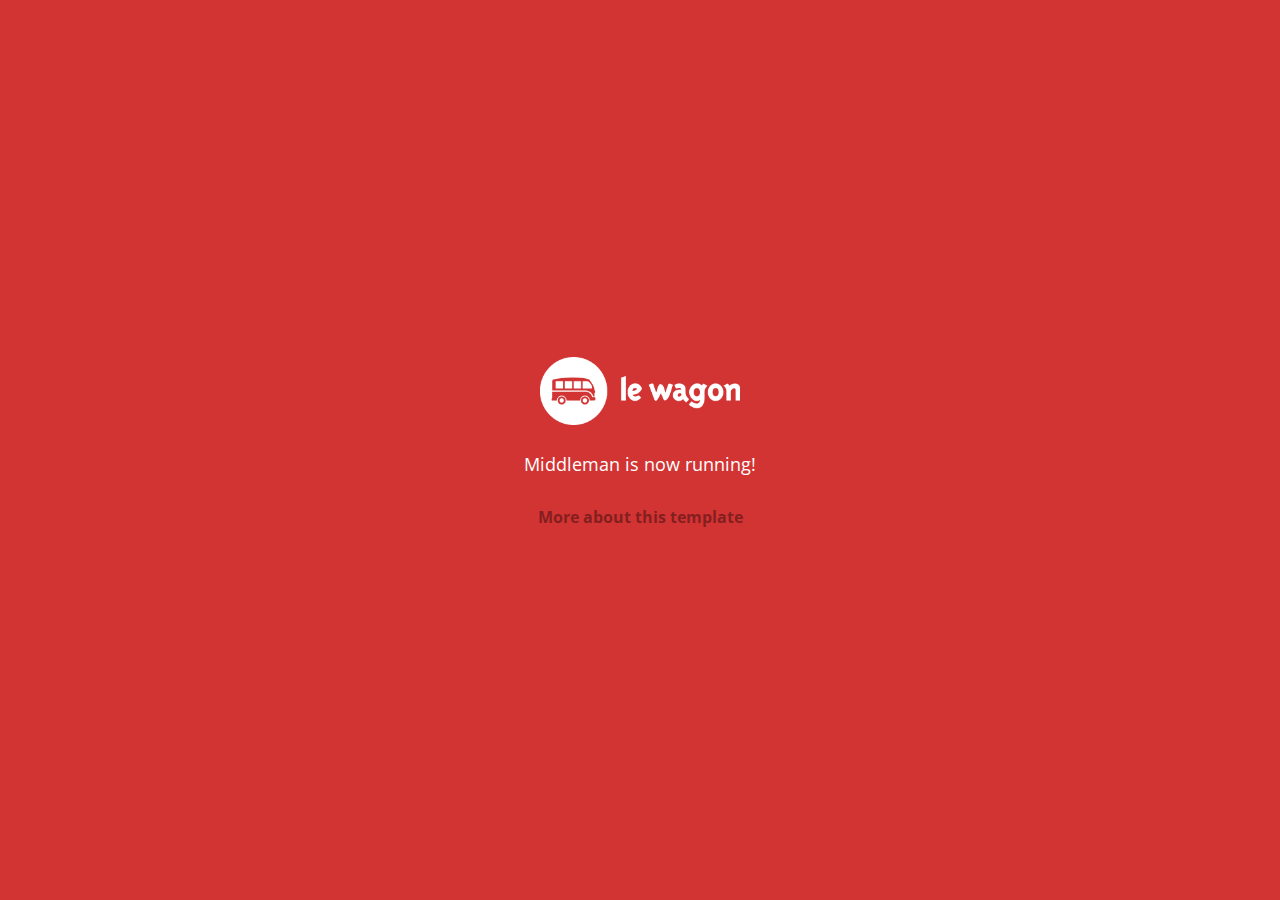
==== index.html @ a666c079 "Automated commit at 2018-08-06 09:08:58 UTC by middleman-deploy 2.0.0-alpha" ====
<!doctype html>
<html>
  <head>
    <meta charset="utf-8">
    <meta http-equiv="x-ua-compatible" content="ie=edge">
    <meta name="viewport"
          content="width=device-width, initial-scale=1, shrink-to-fit=no">
    <!-- Use the title from a page's frontmatter if it has one -->
    <title>Le Wagon - Middleman</title>
    <link href="stylesheets/application-3c48b980.css" rel="stylesheet" />
    <script src="javascripts/application-93de88c9.js"></script>
    <link href="images/favicon-f15af148.png" rel="icon" type="image/png" />
  </head>
  <body>
    <div id="home">
  <div class="home-content">
    <img src="images/logo-acc9c0ec.png" width="200" alt="Logo" />
    <p>
      Middleman is now running!
    </p>
    <p class="about">
      <a href="about.html">More about this template</a>
    </p>
  </div>
</div>

  </body>
</html>
---- stylesheets/application-3c48b980.css ----
@import url("https://fonts.googleapis.com/css?family=Open+Sans:400,300,700|Raleway:400,100,300,700,500");/*!
 * Bootstrap v3.3.7 (http://getbootstrap.com)
 * Copyright 2011-2016 Twitter, Inc.
 * Licensed under MIT (https://github.com/twbs/bootstrap/blob/master/LICENSE)
 *//*! normalize.css v3.0.3 | MIT License | github.com/necolas/normalize.css */html{font-family:sans-serif;-ms-text-size-adjust:100%;-webkit-text-size-adjust:100%}body{margin:0}article,aside,details,figcaption,figure,footer,header,hgroup,main,menu,nav,section,summary{display:block}audio,canvas,progress,video{display:inline-block;vertical-align:baseline}audio:not([controls]){display:none;height:0}[hidden],template{display:none}a{background-color:transparent}a:active,a:hover{outline:0}abbr[title]{border-bottom:1px dotted}b,strong{font-weight:bold}dfn{font-style:italic}h1{font-size:2em;margin:0.67em 0}mark{background:#ff0;color:#000}small{font-size:80%}sub,sup{font-size:75%;line-height:0;position:relative;vertical-align:baseline}sup{top:-0.5em}sub{bottom:-0.25em}img{border:0}svg:not(:root){overflow:hidden}figure{margin:1em 40px}hr{-webkit-box-sizing:content-box;box-sizing:content-box;height:0}pre{overflow:auto}code,kbd,pre,samp{font-family:monospace, monospace;font-size:1em}button,input,optgroup,select,textarea{color:inherit;font:inherit;margin:0}button{overflow:visible}button,select{text-transform:none}button,html input[type="button"],input[type="reset"],input[type="submit"]{-webkit-appearance:button;cursor:pointer}button[disabled],html input[disabled]{cursor:default}button::-moz-focus-inner,input::-moz-focus-inner{border:0;padding:0}input{line-height:normal}input[type="checkbox"],input[type="radio"]{-webkit-box-sizing:border-box;box-sizing:border-box;padding:0}input[type="number"]::-webkit-inner-spin-button,input[type="number"]::-webkit-outer-spin-button{height:auto}input[type="search"]{-webkit-appearance:textfield;-webkit-box-sizing:content-box;box-sizing:content-box}input[type="search"]::-webkit-search-cancel-button,input[type="search"]::-webkit-search-decoration{-webkit-appearance:none}fieldset{border:1px solid #c0c0c0;margin:0 2px;padding:0.35em 0.625em 0.75em}legend{border:0;padding:0}textarea{overflow:auto}optgroup{font-weight:bold}table{border-collapse:collapse;border-spacing:0}td,th{padding:0}/*! Source: https://github.com/h5bp/html5-boilerplate/blob/master/src/css/main.css */@media print{*,*:before,*:after{background:transparent !important;color:#000 !important;-webkit-box-shadow:none !important;box-shadow:none !important;text-shadow:none !important}a,a:visited{text-decoration:underline}a[href]:after{content:" (" attr(href) ")"}abbr[title]:after{content:" (" attr(title) ")"}a[href^="#"]:after,a[href^="javascript:"]:after{content:""}pre,blockquote{border:1px solid #999;page-break-inside:avoid}thead{display:table-header-group}tr,img{page-break-inside:avoid}img{max-width:100% !important}p,h2,h3{orphans:3;widows:3}h2,h3{page-break-after:avoid}.navbar{display:none}.btn>.caret,.dropup>.btn>.caret{border-top-color:#000 !important}.label{border:1px solid #000}.table{border-collapse:collapse !important}.table td,.table th{background-color:#fff !important}.table-bordered th,.table-bordered td{border:1px solid #ddd !important}}@font-face{font-family:'Glyphicons Halflings';src:url("../assets/bootstrap/glyphicons-halflings-regular-86b6f62b.eot");src:url("../assets/bootstrap/glyphicons-halflings-regular-86b6f62b.eot?#iefix") format("embedded-opentype"),url("../assets/bootstrap/glyphicons-halflings-regular-ca35b697.woff2") format("woff2"),url("../assets/bootstrap/glyphicons-halflings-regular-278e49a8.woff") format("woff"),url("../assets/bootstrap/glyphicons-halflings-regular-44bc1850.ttf") format("truetype"),url("../assets/bootstrap/glyphicons-halflings-regular-de51a849.svg#glyphicons_halflingsregular") format("svg")}.glyphicon{position:relative;top:1px;display:inline-block;font-family:'Glyphicons Halflings';font-style:normal;font-weight:normal;line-height:1;-webkit-font-smoothing:antialiased;-moz-osx-font-smoothing:grayscale}.glyphicon-asterisk:before{content:"\002a"}.glyphicon-plus:before{content:"\002b"}.glyphicon-euro:before,.glyphicon-eur:before{content:"\20ac"}.glyphicon-minus:before{content:"\2212"}.glyphicon-cloud:before{content:"\2601"}.glyphicon-envelope:before{content:"\2709"}.glyphicon-pencil:before{content:"\270f"}.glyphicon-glass:before{content:"\e001"}.glyphicon-music:before{content:"\e002"}.glyphicon-search:before{content:"\e003"}.glyphicon-heart:before{content:"\e005"}.glyphicon-star:before{content:"\e006"}.glyphicon-star-empty:before{content:"\e007"}.glyphicon-user:before{content:"\e008"}.glyphicon-film:before{content:"\e009"}.glyphicon-th-large:before{content:"\e010"}.glyphicon-th:before{content:"\e011"}.glyphicon-th-list:before{content:"\e012"}.glyphicon-ok:before{content:"\e013"}.glyphicon-remove:before{content:"\e014"}.glyphicon-zoom-in:before{content:"\e015"}.glyphicon-zoom-out:before{content:"\e016"}.glyphicon-off:before{content:"\e017"}.glyphicon-signal:before{content:"\e018"}.glyphicon-cog:before{content:"\e019"}.glyphicon-trash:before{content:"\e020"}.glyphicon-home:before{content:"\e021"}.glyphicon-file:before{content:"\e022"}.glyphicon-time:before{content:"\e023"}.glyphicon-road:before{content:"\e024"}.glyphicon-download-alt:before{content:"\e025"}.glyphicon-download:before{content:"\e026"}.glyphicon-upload:before{content:"\e027"}.glyphicon-inbox:before{content:"\e028"}.glyphicon-play-circle:before{content:"\e029"}.glyphicon-repeat:before{content:"\e030"}.glyphicon-refresh:before{content:"\e031"}.glyphicon-list-alt:before{content:"\e032"}.glyphicon-lock:before{content:"\e033"}.glyphicon-flag:before{content:"\e034"}.glyphicon-headphones:before{content:"\e035"}.glyphicon-volume-off:before{content:"\e036"}.glyphicon-volume-down:before{content:"\e037"}.glyphicon-volume-up:before{content:"\e038"}.glyphicon-qrcode:before{content:"\e039"}.glyphicon-barcode:before{content:"\e040"}.glyphicon-tag:before{content:"\e041"}.glyphicon-tags:before{content:"\e042"}.glyphicon-book:before{content:"\e043"}.glyphicon-bookmark:before{content:"\e044"}.glyphicon-print:before{content:"\e045"}.glyphicon-camera:before{content:"\e046"}.glyphicon-font:before{content:"\e047"}.glyphicon-bold:before{content:"\e048"}.glyphicon-italic:before{content:"\e049"}.glyphicon-text-height:before{content:"\e050"}.glyphicon-text-width:before{content:"\e051"}.glyphicon-align-left:before{content:"\e052"}.glyphicon-align-center:before{content:"\e053"}.glyphicon-align-right:before{content:"\e054"}.glyphicon-align-justify:before{content:"\e055"}.glyphicon-list:before{content:"\e056"}.glyphicon-indent-left:before{content:"\e057"}.glyphicon-indent-right:before{content:"\e058"}.glyphicon-facetime-video:before{content:"\e059"}.glyphicon-picture:before{content:"\e060"}.glyphicon-map-marker:before{content:"\e062"}.glyphicon-adjust:before{content:"\e063"}.glyphicon-tint:before{content:"\e064"}.glyphicon-edit:before{content:"\e065"}.glyphicon-share:before{content:"\e066"}.glyphicon-check:before{content:"\e067"}.glyphicon-move:before{content:"\e068"}.glyphicon-step-backward:before{content:"\e069"}.glyphicon-fast-backward:before{content:"\e070"}.glyphicon-backward:before{content:"\e071"}.glyphicon-play:before{content:"\e072"}.glyphicon-pause:before{content:"\e073"}.glyphicon-stop:before{content:"\e074"}.glyphicon-forward:before{content:"\e075"}.glyphicon-fast-forward:before{content:"\e076"}.glyphicon-step-forward:before{content:"\e077"}.glyphicon-eject:before{content:"\e078"}.glyphicon-chevron-left:before{content:"\e079"}.glyphicon-chevron-right:before{content:"\e080"}.glyphicon-plus-sign:before{content:"\e081"}.glyphicon-minus-sign:before{content:"\e082"}.glyphicon-remove-sign:before{content:"\e083"}.glyphicon-ok-sign:before{content:"\e084"}.glyphicon-question-sign:before{content:"\e085"}.glyphicon-info-sign:before{content:"\e086"}.glyphicon-screenshot:before{content:"\e087"}.glyphicon-remove-circle:before{content:"\e088"}.glyphicon-ok-circle:before{content:"\e089"}.glyphicon-ban-circle:before{content:"\e090"}.glyphicon-arrow-left:before{content:"\e091"}.glyphicon-arrow-right:before{content:"\e092"}.glyphicon-arrow-up:before{content:"\e093"}.glyphicon-arrow-down:before{content:"\e094"}.glyphicon-share-alt:before{content:"\e095"}.glyphicon-resize-full:before{content:"\e096"}.glyphicon-resize-small:before{content:"\e097"}.glyphicon-exclamation-sign:before{content:"\e101"}.glyphicon-gift:before{content:"\e102"}.glyphicon-leaf:before{content:"\e103"}.glyphicon-fire:before{content:"\e104"}.glyphicon-eye-open:before{content:"\e105"}.glyphicon-eye-close:before{content:"\e106"}.glyphicon-warning-sign:before{content:"\e107"}.glyphicon-plane:before{content:"\e108"}.glyphicon-calendar:before{content:"\e109"}.glyphicon-random:before{content:"\e110"}.glyphicon-comment:before{content:"\e111"}.glyphicon-magnet:before{content:"\e112"}.glyphicon-chevron-up:before{content:"\e113"}.glyphicon-chevron-down:before{content:"\e114"}.glyphicon-retweet:before{content:"\e115"}.glyphicon-shopping-cart:before{content:"\e116"}.glyphicon-folder-close:before{content:"\e117"}.glyphicon-folder-open:before{content:"\e118"}.glyphicon-resize-vertical:before{content:"\e119"}.glyphicon-resize-horizontal:before{content:"\e120"}.glyphicon-hdd:before{content:"\e121"}.glyphicon-bullhorn:before{content:"\e122"}.glyphicon-bell:before{content:"\e123"}.glyphicon-certificate:before{content:"\e124"}.glyphicon-thumbs-up:before{content:"\e125"}.glyphicon-thumbs-down:before{content:"\e126"}.glyphicon-hand-right:before{content:"\e127"}.glyphicon-hand-left:before{content:"\e128"}.glyphicon-hand-up:before{content:"\e129"}.glyphicon-hand-down:before{content:"\e130"}.glyphicon-circle-arrow-right:before{content:"\e131"}.glyphicon-circle-arrow-left:before{content:"\e132"}.glyphicon-circle-arrow-up:before{content:"\e133"}.glyphicon-circle-arrow-down:before{content:"\e134"}.glyphicon-globe:before{content:"\e135"}.glyphicon-wrench:before{content:"\e136"}.glyphicon-tasks:before{content:"\e137"}.glyphicon-filter:before{content:"\e138"}.glyphicon-briefcase:before{content:"\e139"}.glyphicon-fullscreen:before{content:"\e140"}.glyphicon-dashboard:before{content:"\e141"}.glyphicon-paperclip:before{content:"\e142"}.glyphicon-heart-empty:before{content:"\e143"}.glyphicon-link:before{content:"\e144"}.glyphicon-phone:before{content:"\e145"}.glyphicon-pushpin:before{content:"\e146"}.glyphicon-usd:before{content:"\e148"}.glyphicon-gbp:before{content:"\e149"}.glyphicon-sort:before{content:"\e150"}.glyphicon-sort-by-alphabet:before{content:"\e151"}.glyphicon-sort-by-alphabet-alt:before{content:"\e152"}.glyphicon-sort-by-order:before{content:"\e153"}.glyphicon-sort-by-order-alt:before{content:"\e154"}.glyphicon-sort-by-attributes:before{content:"\e155"}.glyphicon-sort-by-attributes-alt:before{content:"\e156"}.glyphicon-unchecked:before{content:"\e157"}.glyphicon-expand:before{content:"\e158"}.glyphicon-collapse-down:before{content:"\e159"}.glyphicon-collapse-up:before{content:"\e160"}.glyphicon-log-in:before{content:"\e161"}.glyphicon-flash:before{content:"\e162"}.glyphicon-log-out:before{content:"\e163"}.glyphicon-new-window:before{content:"\e164"}.glyphicon-record:before{content:"\e165"}.glyphicon-save:before{content:"\e166"}.glyphicon-open:before{content:"\e167"}.glyphicon-saved:before{content:"\e168"}.glyphicon-import:before{content:"\e169"}.glyphicon-export:before{content:"\e170"}.glyphicon-send:before{content:"\e171"}.glyphicon-floppy-disk:before{content:"\e172"}.glyphicon-floppy-saved:before{content:"\e173"}.glyphicon-floppy-remove:before{content:"\e174"}.glyphicon-floppy-save:before{content:"\e175"}.glyphicon-floppy-open:before{content:"\e176"}.glyphicon-credit-card:before{content:"\e177"}.glyphicon-transfer:before{content:"\e178"}.glyphicon-cutlery:before{content:"\e179"}.glyphicon-header:before{content:"\e180"}.glyphicon-compressed:before{content:"\e181"}.glyphicon-earphone:before{content:"\e182"}.glyphicon-phone-alt:before{content:"\e183"}.glyphicon-tower:before{content:"\e184"}.glyphicon-stats:before{content:"\e185"}.glyphicon-sd-video:before{content:"\e186"}.glyphicon-hd-video:before{content:"\e187"}.glyphicon-subtitles:before{content:"\e188"}.glyphicon-sound-stereo:before{content:"\e189"}.glyphicon-sound-dolby:before{content:"\e190"}.glyphicon-sound-5-1:before{content:"\e191"}.glyphicon-sound-6-1:before{content:"\e192"}.glyphicon-sound-7-1:before{content:"\e193"}.glyphicon-copyright-mark:before{content:"\e194"}.glyphicon-registration-mark:before{content:"\e195"}.glyphicon-cloud-download:before{content:"\e197"}.glyphicon-cloud-upload:before{content:"\e198"}.glyphicon-tree-conifer:before{content:"\e199"}.glyphicon-tree-deciduous:before{content:"\e200"}.glyphicon-cd:before{content:"\e201"}.glyphicon-save-file:before{content:"\e202"}.glyphicon-open-file:before{content:"\e203"}.glyphicon-level-up:before{content:"\e204"}.glyphicon-copy:before{content:"\e205"}.glyphicon-paste:before{content:"\e206"}.glyphicon-alert:before{content:"\e209"}.glyphicon-equalizer:before{content:"\e210"}.glyphicon-king:before{content:"\e211"}.glyphicon-queen:before{content:"\e212"}.glyphicon-pawn:before{content:"\e213"}.glyphicon-bishop:before{content:"\e214"}.glyphicon-knight:before{content:"\e215"}.glyphicon-baby-formula:before{content:"\e216"}.glyphicon-tent:before{content:"\26fa"}.glyphicon-blackboard:before{content:"\e218"}.glyphicon-bed:before{content:"\e219"}.glyphicon-apple:before{content:"\f8ff"}.glyphicon-erase:before{content:"\e221"}.glyphicon-hourglass:before{content:"\231b"}.glyphicon-lamp:before{content:"\e223"}.glyphicon-duplicate:before{content:"\e224"}.glyphicon-piggy-bank:before{content:"\e225"}.glyphicon-scissors:before{content:"\e226"}.glyphicon-bitcoin:before{content:"\e227"}.glyphicon-btc:before{content:"\e227"}.glyphicon-xbt:before{content:"\e227"}.glyphicon-yen:before{content:"\00a5"}.glyphicon-jpy:before{content:"\00a5"}.glyphicon-ruble:before{content:"\20bd"}.glyphicon-rub:before{content:"\20bd"}.glyphicon-scale:before{content:"\e230"}.glyphicon-ice-lolly:before{content:"\e231"}.glyphicon-ice-lolly-tasted:before{content:"\e232"}.glyphicon-education:before{content:"\e233"}.glyphicon-option-horizontal:before{content:"\e234"}.glyphicon-option-vertical:before{content:"\e235"}.glyphicon-menu-hamburger:before{content:"\e236"}.glyphicon-modal-window:before{content:"\e237"}.glyphicon-oil:before{content:"\e238"}.glyphicon-grain:before{content:"\e239"}.glyphicon-sunglasses:before{content:"\e240"}.glyphicon-text-size:before{content:"\e241"}.glyphicon-text-color:before{content:"\e242"}.glyphicon-text-background:before{content:"\e243"}.glyphicon-object-align-top:before{content:"\e244"}.glyphicon-object-align-bottom:before{content:"\e245"}.glyphicon-object-align-horizontal:before{content:"\e246"}.glyphicon-object-align-left:before{content:"\e247"}.glyphicon-object-align-vertical:before{content:"\e248"}.glyphicon-object-align-right:before{content:"\e249"}.glyphicon-triangle-right:before{content:"\e250"}.glyphicon-triangle-left:before{content:"\e251"}.glyphicon-triangle-bottom:before{content:"\e252"}.glyphicon-triangle-top:before{content:"\e253"}.glyphicon-console:before{content:"\e254"}.glyphicon-superscript:before{content:"\e255"}.glyphicon-subscript:before{content:"\e256"}.glyphicon-menu-left:before{content:"\e257"}.glyphicon-menu-right:before{content:"\e258"}.glyphicon-menu-down:before{content:"\e259"}.glyphicon-menu-up:before{content:"\e260"}*{-webkit-box-sizing:border-box;box-sizing:border-box}*:before,*:after{-webkit-box-sizing:border-box;box-sizing:border-box}html{font-size:10px;-webkit-tap-highlight-color:transparent}body{font-family:"Open Sans", "Helvetica", "sans-serif";font-size:18px;line-height:1.42857143;color:#333333;background-color:#F4F4F4}input,button,select,textarea{font-family:inherit;font-size:inherit;line-height:inherit}a{color:#469AE0;text-decoration:none}a:hover,a:focus{color:#1f74ba;text-decoration:underline}a:focus{outline:5px auto -webkit-focus-ring-color;outline-offset:-2px}figure{margin:0}img{vertical-align:middle}.img-responsive{display:block;max-width:100%;height:auto}.img-rounded{border-radius:2px}.img-thumbnail{padding:4px;line-height:1.42857143;background-color:#F4F4F4;border:1px solid #ddd;border-radius:2px;-webkit-transition:all 0.2s ease-in-out;transition:all 0.2s ease-in-out;display:inline-block;max-width:100%;height:auto}.img-circle{border-radius:50%}hr{margin-top:25px;margin-bottom:25px;border:0;border-top:1px solid #eeeeee}.sr-only{position:absolute;width:1px;height:1px;margin:-1px;padding:0;overflow:hidden;clip:rect(0, 0, 0, 0);border:0}.sr-only-focusable:active,.sr-only-focusable:focus{position:static;width:auto;height:auto;margin:0;overflow:visible;clip:auto}[role="button"]{cursor:pointer}h1,h2,h3,h4,h5,h6,.h1,.h2,.h3,.h4,.h5,.h6{font-family:"Raleway", "Helvetica", "sans-serif";font-weight:500;line-height:1.1;color:inherit}h1 small,h1 .small,h2 small,h2 .small,h3 small,h3 .small,h4 small,h4 .small,h5 small,h5 .small,h6 small,h6 .small,.h1 small,.h1 .small,.h2 small,.h2 .small,.h3 small,.h3 .small,.h4 small,.h4 .small,.h5 small,.h5 .small,.h6 small,.h6 .small{font-weight:normal;line-height:1;color:#777777}h1,.h1,h2,.h2,h3,.h3{margin-top:25px;margin-bottom:12.5px}h1 small,h1 .small,.h1 small,.h1 .small,h2 small,h2 .small,.h2 small,.h2 .small,h3 small,h3 .small,.h3 small,.h3 .small{font-size:65%}h4,.h4,h5,.h5,h6,.h6{margin-top:12.5px;margin-bottom:12.5px}h4 small,h4 .small,.h4 small,.h4 .small,h5 small,h5 .small,.h5 small,.h5 .small,h6 small,h6 .small,.h6 small,.h6 .small{font-size:75%}h1,.h1{font-size:46px}h2,.h2{font-size:38px}h3,.h3{font-size:31px}h4,.h4{font-size:23px}h5,.h5{font-size:18px}h6,.h6{font-size:16px}p{margin:0 0 12.5px}.lead{margin-bottom:25px;font-size:20px;font-weight:300;line-height:1.4}@media (min-width: 768px){.lead{font-size:27px}}small,.small{font-size:88%}mark,.mark{background-color:#fcf8e3;padding:.2em}.text-left{text-align:left}.text-right{text-align:right}.text-center{text-align:center}.text-justify{text-align:justify}.text-nowrap{white-space:nowrap}.text-lowercase{text-transform:lowercase}.text-uppercase,.initialism{text-transform:uppercase}.text-capitalize{text-transform:capitalize}.text-muted{color:#777777}.text-primary{color:#469AE0}a.text-primary:hover,a.text-primary:focus{color:#2381d0}.text-success{color:#3c763d}a.text-success:hover,a.text-success:focus{color:#2b542c}.text-info{color:#31708f}a.text-info:hover,a.text-info:focus{color:#245269}.text-warning{color:#8a6d3b}a.text-warning:hover,a.text-warning:focus{color:#66512c}.text-danger{color:#a94442}a.text-danger:hover,a.text-danger:focus{color:#843534}.bg-primary{color:#fff}.bg-primary{background-color:#469AE0}a.bg-primary:hover,a.bg-primary:focus{background-color:#2381d0}.bg-success{background-color:#dff0d8}a.bg-success:hover,a.bg-success:focus{background-color:#c1e2b3}.bg-info{background-color:#d9edf7}a.bg-info:hover,a.bg-info:focus{background-color:#afd9ee}.bg-warning{background-color:#fcf8e3}a.bg-warning:hover,a.bg-warning:focus{background-color:#f7ecb5}.bg-danger{background-color:#f2dede}a.bg-danger:hover,a.bg-danger:focus{background-color:#e4b9b9}.page-header{padding-bottom:11.5px;margin:50px 0 25px;border-bottom:1px solid #eeeeee}ul,ol{margin-top:0;margin-bottom:12.5px}ul ul,ul ol,ol ul,ol ol{margin-bottom:0}.list-unstyled{padding-left:0;list-style:none}.list-inline{padding-left:0;list-style:none;margin-left:-5px}.list-inline>li{display:inline-block;padding-left:5px;padding-right:5px}dl{margin-top:0;margin-bottom:25px}dt,dd{line-height:1.42857143}dt{font-weight:bold}dd{margin-left:0}.dl-horizontal dd:before,.dl-horizontal dd:after{content:" ";display:table}.dl-horizontal dd:after{clear:both}@media (min-width: 768px){.dl-horizontal dt{float:left;width:160px;clear:left;text-align:right;overflow:hidden;text-overflow:ellipsis;white-space:nowrap}.dl-horizontal dd{margin-left:180px}}abbr[title],abbr[data-original-title]{cursor:help;border-bottom:1px dotted #777777}.initialism{font-size:90%}blockquote{padding:12.5px 25px;margin:0 0 25px;font-size:22.5px;border-left:5px solid #eeeeee}blockquote p:last-child,blockquote ul:last-child,blockquote ol:last-child{margin-bottom:0}blockquote footer,blockquote small,blockquote .small{display:block;font-size:80%;line-height:1.42857143;color:#777777}blockquote footer:before,blockquote small:before,blockquote .small:before{content:'\2014 \00A0'}.blockquote-reverse,blockquote.pull-right{padding-right:15px;padding-left:0;border-right:5px solid #eeeeee;border-left:0;text-align:right}.blockquote-reverse footer:before,.blockquote-reverse small:before,.blockquote-reverse .small:before,blockquote.pull-right footer:before,blockquote.pull-right small:before,blockquote.pull-right .small:before{content:''}.blockquote-reverse footer:after,.blockquote-reverse small:after,.blockquote-reverse .small:after,blockquote.pull-right footer:after,blockquote.pull-right small:after,blockquote.pull-right .small:after{content:'\00A0 \2014'}address{margin-bottom:25px;font-style:normal;line-height:1.42857143}code,kbd,pre,samp{font-family:Menlo, Monaco, Consolas, "Courier New", monospace}code{padding:2px 4px;font-size:90%;color:#c7254e;background-color:#f9f2f4;border-radius:2px}kbd{padding:2px 4px;font-size:90%;color:#fff;background-color:#333;border-radius:2px;-webkit-box-shadow:inset 0 -1px 0 rgba(0,0,0,0.25);box-shadow:inset 0 -1px 0 rgba(0,0,0,0.25)}kbd kbd{padding:0;font-size:100%;font-weight:bold;-webkit-box-shadow:none;box-shadow:none}pre{display:block;padding:12px;margin:0 0 12.5px;font-size:17px;line-height:1.42857143;word-break:break-all;word-wrap:break-word;color:#333333;background-color:#f5f5f5;border:1px solid #ccc;border-radius:2px}pre code{padding:0;font-size:inherit;color:inherit;white-space:pre-wrap;background-color:transparent;border-radius:0}.pre-scrollable{max-height:340px;overflow-y:scroll}.container{margin-right:auto;margin-left:auto;padding-left:15px;padding-right:15px}.container:before,.container:after{content:" ";display:table}.container:after{clear:both}@media (min-width: 768px){.container{width:750px}}@media (min-width: 992px){.container{width:970px}}@media (min-width: 1200px){.container{width:1170px}}.container-fluid{margin-right:auto;margin-left:auto;padding-left:15px;padding-right:15px}.container-fluid:before,.container-fluid:after{content:" ";display:table}.container-fluid:after{clear:both}.row{margin-left:-15px;margin-right:-15px}.row:before,.row:after{content:" ";display:table}.row:after{clear:both}.col-xs-1,.col-sm-1,.col-md-1,.col-lg-1,.col-xs-2,.col-sm-2,.col-md-2,.col-lg-2,.col-xs-3,.col-sm-3,.col-md-3,.col-lg-3,.col-xs-4,.col-sm-4,.col-md-4,.col-lg-4,.col-xs-5,.col-sm-5,.col-md-5,.col-lg-5,.col-xs-6,.col-sm-6,.col-md-6,.col-lg-6,.col-xs-7,.col-sm-7,.col-md-7,.col-lg-7,.col-xs-8,.col-sm-8,.col-md-8,.col-lg-8,.col-xs-9,.col-sm-9,.col-md-9,.col-lg-9,.col-xs-10,.col-sm-10,.col-md-10,.col-lg-10,.col-xs-11,.col-sm-11,.col-md-11,.col-lg-11,.col-xs-12,.col-sm-12,.col-md-12,.col-lg-12{position:relative;min-height:1px;padding-left:15px;padding-right:15px}.col-xs-1,.col-xs-2,.col-xs-3,.col-xs-4,.col-xs-5,.col-xs-6,.col-xs-7,.col-xs-8,.col-xs-9,.col-xs-10,.col-xs-11,.col-xs-12{float:left}.col-xs-1{width:8.33333333%}.col-xs-2{width:16.66666667%}.col-xs-3{width:25%}.col-xs-4{width:33.33333333%}.col-xs-5{width:41.66666667%}.col-xs-6{width:50%}.col-xs-7{width:58.33333333%}.col-xs-8{width:66.66666667%}.col-xs-9{width:75%}.col-xs-10{width:83.33333333%}.col-xs-11{width:91.66666667%}.col-xs-12{width:100%}.col-xs-pull-0{right:auto}.col-xs-pull-1{right:8.33333333%}.col-xs-pull-2{right:16.66666667%}.col-xs-pull-3{right:25%}.col-xs-pull-4{right:33.33333333%}.col-xs-pull-5{right:41.66666667%}.col-xs-pull-6{right:50%}.col-xs-pull-7{right:58.33333333%}.col-xs-pull-8{right:66.66666667%}.col-xs-pull-9{right:75%}.col-xs-pull-10{right:83.33333333%}.col-xs-pull-11{right:91.66666667%}.col-xs-pull-12{right:100%}.col-xs-push-0{left:auto}.col-xs-push-1{left:8.33333333%}.col-xs-push-2{left:16.66666667%}.col-xs-push-3{left:25%}.col-xs-push-4{left:33.33333333%}.col-xs-push-5{left:41.66666667%}.col-xs-push-6{left:50%}.col-xs-push-7{left:58.33333333%}.col-xs-push-8{left:66.66666667%}.col-xs-push-9{left:75%}.col-xs-push-10{left:83.33333333%}.col-xs-push-11{left:91.66666667%}.col-xs-push-12{left:100%}.col-xs-offset-0{margin-left:0%}.col-xs-offset-1{margin-left:8.33333333%}.col-xs-offset-2{margin-left:16.66666667%}.col-xs-offset-3{margin-left:25%}.col-xs-offset-4{margin-left:33.33333333%}.col-xs-offset-5{margin-left:41.66666667%}.col-xs-offset-6{margin-left:50%}.col-xs-offset-7{margin-left:58.33333333%}.col-xs-offset-8{margin-left:66.66666667%}.col-xs-offset-9{margin-left:75%}.col-xs-offset-10{margin-left:83.33333333%}.col-xs-offset-11{margin-left:91.66666667%}.col-xs-offset-12{margin-left:100%}@media (min-width: 768px){.col-sm-1,.col-sm-2,.col-sm-3,.col-sm-4,.col-sm-5,.col-sm-6,.col-sm-7,.col-sm-8,.col-sm-9,.col-sm-10,.col-sm-11,.col-sm-12{float:left}.col-sm-1{width:8.33333333%}.col-sm-2{width:16.66666667%}.col-sm-3{width:25%}.col-sm-4{width:33.33333333%}.col-sm-5{width:41.66666667%}.col-sm-6{width:50%}.col-sm-7{width:58.33333333%}.col-sm-8{width:66.66666667%}.col-sm-9{width:75%}.col-sm-10{width:83.33333333%}.col-sm-11{width:91.66666667%}.col-sm-12{width:100%}.col-sm-pull-0{right:auto}.col-sm-pull-1{right:8.33333333%}.col-sm-pull-2{right:16.66666667%}.col-sm-pull-3{right:25%}.col-sm-pull-4{right:33.33333333%}.col-sm-pull-5{right:41.66666667%}.col-sm-pull-6{right:50%}.col-sm-pull-7{right:58.33333333%}.col-sm-pull-8{right:66.66666667%}.col-sm-pull-9{right:75%}.col-sm-pull-10{right:83.33333333%}.col-sm-pull-11{right:91.66666667%}.col-sm-pull-12{right:100%}.col-sm-push-0{left:auto}.col-sm-push-1{left:8.33333333%}.col-sm-push-2{left:16.66666667%}.col-sm-push-3{left:25%}.col-sm-push-4{left:33.33333333%}.col-sm-push-5{left:41.66666667%}.col-sm-push-6{left:50%}.col-sm-push-7{left:58.33333333%}.col-sm-push-8{left:66.66666667%}.col-sm-push-9{left:75%}.col-sm-push-10{left:83.33333333%}.col-sm-push-11{left:91.66666667%}.col-sm-push-12{left:100%}.col-sm-offset-0{margin-left:0%}.col-sm-offset-1{margin-left:8.33333333%}.col-sm-offset-2{margin-left:16.66666667%}.col-sm-offset-3{margin-left:25%}.col-sm-offset-4{margin-left:33.33333333%}.col-sm-offset-5{margin-left:41.66666667%}.col-sm-offset-6{margin-left:50%}.col-sm-offset-7{margin-left:58.33333333%}.col-sm-offset-8{margin-left:66.66666667%}.col-sm-offset-9{margin-left:75%}.col-sm-offset-10{margin-left:83.33333333%}.col-sm-offset-11{margin-left:91.66666667%}.col-sm-offset-12{margin-left:100%}}@media (min-width: 992px){.col-md-1,.col-md-2,.col-md-3,.col-md-4,.col-md-5,.col-md-6,.col-md-7,.col-md-8,.col-md-9,.col-md-10,.col-md-11,.col-md-12{float:left}.col-md-1{width:8.33333333%}.col-md-2{width:16.66666667%}.col-md-3{width:25%}.col-md-4{width:33.33333333%}.col-md-5{width:41.66666667%}.col-md-6{width:50%}.col-md-7{width:58.33333333%}.col-md-8{width:66.66666667%}.col-md-9{width:75%}.col-md-10{width:83.33333333%}.col-md-11{width:91.66666667%}.col-md-12{width:100%}.col-md-pull-0{right:auto}.col-md-pull-1{right:8.33333333%}.col-md-pull-2{right:16.66666667%}.col-md-pull-3{right:25%}.col-md-pull-4{right:33.33333333%}.col-md-pull-5{right:41.66666667%}.col-md-pull-6{right:50%}.col-md-pull-7{right:58.33333333%}.col-md-pull-8{right:66.66666667%}.col-md-pull-9{right:75%}.col-md-pull-10{right:83.33333333%}.col-md-pull-11{right:91.66666667%}.col-md-pull-12{right:100%}.col-md-push-0{left:auto}.col-md-push-1{left:8.33333333%}.col-md-push-2{left:16.66666667%}.col-md-push-3{left:25%}.col-md-push-4{left:33.33333333%}.col-md-push-5{left:41.66666667%}.col-md-push-6{left:50%}.col-md-push-7{left:58.33333333%}.col-md-push-8{left:66.66666667%}.col-md-push-9{left:75%}.col-md-push-10{left:83.33333333%}.col-md-push-11{left:91.66666667%}.col-md-push-12{left:100%}.col-md-offset-0{margin-left:0%}.col-md-offset-1{margin-left:8.33333333%}.col-md-offset-2{margin-left:16.66666667%}.col-md-offset-3{margin-left:25%}.col-md-offset-4{margin-left:33.33333333%}.col-md-offset-5{margin-left:41.66666667%}.col-md-offset-6{margin-left:50%}.col-md-offset-7{margin-left:58.33333333%}.col-md-offset-8{margin-left:66.66666667%}.col-md-offset-9{margin-left:75%}.col-md-offset-10{margin-left:83.33333333%}.col-md-offset-11{margin-left:91.66666667%}.col-md-offset-12{margin-left:100%}}@media (min-width: 1200px){.col-lg-1,.col-lg-2,.col-lg-3,.col-lg-4,.col-lg-5,.col-lg-6,.col-lg-7,.col-lg-8,.col-lg-9,.col-lg-10,.col-lg-11,.col-lg-12{float:left}.col-lg-1{width:8.33333333%}.col-lg-2{width:16.66666667%}.col-lg-3{width:25%}.col-lg-4{width:33.33333333%}.col-lg-5{width:41.66666667%}.col-lg-6{width:50%}.col-lg-7{width:58.33333333%}.col-lg-8{width:66.66666667%}.col-lg-9{width:75%}.col-lg-10{width:83.33333333%}.col-lg-11{width:91.66666667%}.col-lg-12{width:100%}.col-lg-pull-0{right:auto}.col-lg-pull-1{right:8.33333333%}.col-lg-pull-2{right:16.66666667%}.col-lg-pull-3{right:25%}.col-lg-pull-4{right:33.33333333%}.col-lg-pull-5{right:41.66666667%}.col-lg-pull-6{right:50%}.col-lg-pull-7{right:58.33333333%}.col-lg-pull-8{right:66.66666667%}.col-lg-pull-9{right:75%}.col-lg-pull-10{right:83.33333333%}.col-lg-pull-11{right:91.66666667%}.col-lg-pull-12{right:100%}.col-lg-push-0{left:auto}.col-lg-push-1{left:8.33333333%}.col-lg-push-2{left:16.66666667%}.col-lg-push-3{left:25%}.col-lg-push-4{left:33.33333333%}.col-lg-push-5{left:41.66666667%}.col-lg-push-6{left:50%}.col-lg-push-7{left:58.33333333%}.col-lg-push-8{left:66.66666667%}.col-lg-push-9{left:75%}.col-lg-push-10{left:83.33333333%}.col-lg-push-11{left:91.66666667%}.col-lg-push-12{left:100%}.col-lg-offset-0{margin-left:0%}.col-lg-offset-1{margin-left:8.33333333%}.col-lg-offset-2{margin-left:16.66666667%}.col-lg-offset-3{margin-left:25%}.col-lg-offset-4{margin-left:33.33333333%}.col-lg-offset-5{margin-left:41.66666667%}.col-lg-offset-6{margin-left:50%}.col-lg-offset-7{margin-left:58.33333333%}.col-lg-offset-8{margin-left:66.66666667%}.col-lg-offset-9{margin-left:75%}.col-lg-offset-10{margin-left:83.33333333%}.col-lg-offset-11{margin-left:91.66666667%}.col-lg-offset-12{margin-left:100%}}table{background-color:transparent}caption{padding-top:8px;padding-bottom:8px;color:#777777;text-align:left}th{text-align:left}.table{width:100%;max-width:100%;margin-bottom:25px}.table>thead>tr>th,.table>thead>tr>td,.table>tbody>tr>th,.table>tbody>tr>td,.table>tfoot>tr>th,.table>tfoot>tr>td{padding:8px;line-height:1.42857143;vertical-align:top;border-top:1px solid #ddd}.table>thead>tr>th{vertical-align:bottom;border-bottom:2px solid #ddd}.table>caption+thead>tr:first-child>th,.table>caption+thead>tr:first-child>td,.table>colgroup+thead>tr:first-child>th,.table>colgroup+thead>tr:first-child>td,.table>thead:first-child>tr:first-child>th,.table>thead:first-child>tr:first-child>td{border-top:0}.table>tbody+tbody{border-top:2px solid #ddd}.table .table{background-color:#F4F4F4}.table-condensed>thead>tr>th,.table-condensed>thead>tr>td,.table-condensed>tbody>tr>th,.table-condensed>tbody>tr>td,.table-condensed>tfoot>tr>th,.table-condensed>tfoot>tr>td{padding:5px}.table-bordered{border:1px solid #ddd}.table-bordered>thead>tr>th,.table-bordered>thead>tr>td,.table-bordered>tbody>tr>th,.table-bordered>tbody>tr>td,.table-bordered>tfoot>tr>th,.table-bordered>tfoot>tr>td{border:1px solid #ddd}.table-bordered>thead>tr>th,.table-bordered>thead>tr>td{border-bottom-width:2px}.table-striped>tbody>tr:nth-of-type(odd){background-color:#f9f9f9}.table-hover>tbody>tr:hover{background-color:#f5f5f5}table col[class*="col-"]{position:static;float:none;display:table-column}table td[class*="col-"],table th[class*="col-"]{position:static;float:none;display:table-cell}.table>thead>tr>td.active,.table>thead>tr>th.active,.table>thead>tr.active>td,.table>thead>tr.active>th,.table>tbody>tr>td.active,.table>tbody>tr>th.active,.table>tbody>tr.active>td,.table>tbody>tr.active>th,.table>tfoot>tr>td.active,.table>tfoot>tr>th.active,.table>tfoot>tr.active>td,.table>tfoot>tr.active>th{background-color:#f5f5f5}.table-hover>tbody>tr>td.active:hover,.table-hover>tbody>tr>th.active:hover,.table-hover>tbody>tr.active:hover>td,.table-hover>tbody>tr:hover>.active,.table-hover>tbody>tr.active:hover>th{background-color:#e8e8e8}.table>thead>tr>td.success,.table>thead>tr>th.success,.table>thead>tr.success>td,.table>thead>tr.success>th,.table>tbody>tr>td.success,.table>tbody>tr>th.success,.table>tbody>tr.success>td,.table>tbody>tr.success>th,.table>tfoot>tr>td.success,.table>tfoot>tr>th.success,.table>tfoot>tr.success>td,.table>tfoot>tr.success>th{background-color:#dff0d8}.table-hover>tbody>tr>td.success:hover,.table-hover>tbody>tr>th.success:hover,.table-hover>tbody>tr.success:hover>td,.table-hover>tbody>tr:hover>.success,.table-hover>tbody>tr.success:hover>th{background-color:#d0e9c6}.table>thead>tr>td.info,.table>thead>tr>th.info,.table>thead>tr.info>td,.table>thead>tr.info>th,.table>tbody>tr>td.info,.table>tbody>tr>th.info,.table>tbody>tr.info>td,.table>tbody>tr.info>th,.table>tfoot>tr>td.info,.table>tfoot>tr>th.info,.table>tfoot>tr.info>td,.table>tfoot>tr.info>th{background-color:#d9edf7}.table-hover>tbody>tr>td.info:hover,.table-hover>tbody>tr>th.info:hover,.table-hover>tbody>tr.info:hover>td,.table-hover>tbody>tr:hover>.info,.table-hover>tbody>tr.info:hover>th{background-color:#c4e3f3}.table>thead>tr>td.warning,.table>thead>tr>th.warning,.table>thead>tr.warning>td,.table>thead>tr.warning>th,.table>tbody>tr>td.warning,.table>tbody>tr>th.warning,.table>tbody>tr.warning>td,.table>tbody>tr.warning>th,.table>tfoot>tr>td.warning,.table>tfoot>tr>th.warning,.table>tfoot>tr.warning>td,.table>tfoot>tr.warning>th{background-color:#fcf8e3}.table-hover>tbody>tr>td.warning:hover,.table-hover>tbody>tr>th.warning:hover,.table-hover>tbody>tr.warning:hover>td,.table-hover>tbody>tr:hover>.warning,.table-hover>tbody>tr.warning:hover>th{background-color:#faf2cc}.table>thead>tr>td.danger,.table>thead>tr>th.danger,.table>thead>tr.danger>td,.table>thead>tr.danger>th,.table>tbody>tr>td.danger,.table>tbody>tr>th.danger,.table>tbody>tr.danger>td,.table>tbody>tr.danger>th,.table>tfoot>tr>td.danger,.table>tfoot>tr>th.danger,.table>tfoot>tr.danger>td,.table>tfoot>tr.danger>th{background-color:#f2dede}.table-hover>tbody>tr>td.danger:hover,.table-hover>tbody>tr>th.danger:hover,.table-hover>tbody>tr.danger:hover>td,.table-hover>tbody>tr:hover>.danger,.table-hover>tbody>tr.danger:hover>th{background-color:#ebcccc}.table-responsive{overflow-x:auto;min-height:0.01%}@media screen and (max-width: 767px){.table-responsive{width:100%;margin-bottom:18.75px;overflow-y:hidden;-ms-overflow-style:-ms-autohiding-scrollbar;border:1px solid #ddd}.table-responsive>.table{margin-bottom:0}.table-responsive>.table>thead>tr>th,.table-responsive>.table>thead>tr>td,.table-responsive>.table>tbody>tr>th,.table-responsive>.table>tbody>tr>td,.table-responsive>.table>tfoot>tr>th,.table-responsive>.table>tfoot>tr>td{white-space:nowrap}.table-responsive>.table-bordered{border:0}.table-responsive>.table-bordered>thead>tr>th:first-child,.table-responsive>.table-bordered>thead>tr>td:first-child,.table-responsive>.table-bordered>tbody>tr>th:first-child,.table-responsive>.table-bordered>tbody>tr>td:first-child,.table-responsive>.table-bordered>tfoot>tr>th:first-child,.table-responsive>.table-bordered>tfoot>tr>td:first-child{border-left:0}.table-responsive>.table-bordered>thead>tr>th:last-child,.table-responsive>.table-bordered>thead>tr>td:last-child,.table-responsive>.table-bordered>tbody>tr>th:last-child,.table-responsive>.table-bordered>tbody>tr>td:last-child,.table-responsive>.table-bordered>tfoot>tr>th:last-child,.table-responsive>.table-bordered>tfoot>tr>td:last-child{border-right:0}.table-responsive>.table-bordered>tbody>tr:last-child>th,.table-responsive>.table-bordered>tbody>tr:last-child>td,.table-responsive>.table-bordered>tfoot>tr:last-child>th,.table-responsive>.table-bordered>tfoot>tr:last-child>td{border-bottom:0}}fieldset{padding:0;margin:0;border:0;min-width:0}legend{display:block;width:100%;padding:0;margin-bottom:25px;font-size:27px;line-height:inherit;color:#333333;border:0;border-bottom:1px solid #e5e5e5}label{display:inline-block;max-width:100%;margin-bottom:5px;font-weight:bold}input[type="search"]{-webkit-box-sizing:border-box;box-sizing:border-box}input[type="radio"],input[type="checkbox"]{margin:4px 0 0;margin-top:1px \9;line-height:normal}input[type="file"]{display:block}input[type="range"]{display:block;width:100%}select[multiple],select[size]{height:auto}input[type="file"]:focus,input[type="radio"]:focus,input[type="checkbox"]:focus{outline:5px auto -webkit-focus-ring-color;outline-offset:-2px}output{display:block;padding-top:7px;font-size:18px;line-height:1.42857143;color:#000000}.form-control{display:block;width:100%;height:39px;padding:6px 12px;font-size:18px;line-height:1.42857143;color:#000000;background-color:#fff;background-image:none;border:1px solid #ccc;border-radius:2px;-webkit-box-shadow:inset 0 1px 1px rgba(0,0,0,0.075);box-shadow:inset 0 1px 1px rgba(0,0,0,0.075);-webkit-transition:border-color ease-in-out 0.15s, box-shadow ease-in-out 0.15s;-webkit-transition:border-color ease-in-out 0.15s, -webkit-box-shadow ease-in-out 0.15s;transition:border-color ease-in-out 0.15s, -webkit-box-shadow ease-in-out 0.15s;transition:border-color ease-in-out 0.15s, box-shadow ease-in-out 0.15s;transition:border-color ease-in-out 0.15s, box-shadow ease-in-out 0.15s, -webkit-box-shadow ease-in-out 0.15s}.form-control:focus{border-color:#66afe9;outline:0;-webkit-box-shadow:inset 0 1px 1px rgba(0,0,0,0.075),0 0 8px rgba(102,175,233,0.6);box-shadow:inset 0 1px 1px rgba(0,0,0,0.075),0 0 8px rgba(102,175,233,0.6)}.form-control::-moz-placeholder{color:#999;opacity:1}.form-control:-ms-input-placeholder{color:#999}.form-control::-webkit-input-placeholder{color:#999}.form-control::-ms-expand{border:0;background-color:transparent}.form-control[disabled],.form-control[readonly],fieldset[disabled] .form-control{background-color:#eeeeee;opacity:1}.form-control[disabled],fieldset[disabled] .form-control{cursor:not-allowed}textarea.form-control{height:auto}input[type="search"]{-webkit-appearance:none}@media screen and (-webkit-min-device-pixel-ratio: 0){input[type="date"].form-control,input[type="time"].form-control,input[type="datetime-local"].form-control,input[type="month"].form-control{line-height:39px}input[type="date"].input-sm,.input-group-sm>input[type="date"].form-control,.input-group-sm>input[type="date"].input-group-addon,.input-group-sm>.input-group-btn>input[type="date"].btn,.input-group-sm input[type="date"],input[type="time"].input-sm,.input-group-sm>input[type="time"].form-control,.input-group-sm>input[type="time"].input-group-addon,.input-group-sm>.input-group-btn>input[type="time"].btn,.input-group-sm input[type="time"],input[type="datetime-local"].input-sm,.input-group-sm>input[type="datetime-local"].form-control,.input-group-sm>input[type="datetime-local"].input-group-addon,.input-group-sm>.input-group-btn>input[type="datetime-local"].btn,.input-group-sm input[type="datetime-local"],input[type="month"].input-sm,.input-group-sm>input[type="month"].form-control,.input-group-sm>input[type="month"].input-group-addon,.input-group-sm>.input-group-btn>input[type="month"].btn,.input-group-sm input[type="month"]{line-height:36px}input[type="date"].input-lg,.input-group-lg>input[type="date"].form-control,.input-group-lg>input[type="date"].input-group-addon,.input-group-lg>.input-group-btn>input[type="date"].btn,.input-group-lg input[type="date"],input[type="time"].input-lg,.input-group-lg>input[type="time"].form-control,.input-group-lg>input[type="time"].input-group-addon,.input-group-lg>.input-group-btn>input[type="time"].btn,.input-group-lg input[type="time"],input[type="datetime-local"].input-lg,.input-group-lg>input[type="datetime-local"].form-control,.input-group-lg>input[type="datetime-local"].input-group-addon,.input-group-lg>.input-group-btn>input[type="datetime-local"].btn,.input-group-lg input[type="datetime-local"],input[type="month"].input-lg,.input-group-lg>input[type="month"].form-control,.input-group-lg>input[type="month"].input-group-addon,.input-group-lg>.input-group-btn>input[type="month"].btn,.input-group-lg input[type="month"]{line-height:53px}}.form-group{margin-bottom:15px}.radio,.checkbox{position:relative;display:block;margin-top:10px;margin-bottom:10px}.radio label,.checkbox label{min-height:25px;padding-left:20px;margin-bottom:0;font-weight:normal;cursor:pointer}.radio input[type="radio"],.radio-inline input[type="radio"],.checkbox input[type="checkbox"],.checkbox-inline input[type="checkbox"]{position:absolute;margin-left:-20px;margin-top:4px \9}.radio+.radio,.checkbox+.checkbox{margin-top:-5px}.radio-inline,.checkbox-inline{position:relative;display:inline-block;padding-left:20px;margin-bottom:0;vertical-align:middle;font-weight:normal;cursor:pointer}.radio-inline+.radio-inline,.checkbox-inline+.checkbox-inline{margin-top:0;margin-left:10px}input[type="radio"][disabled],input[type="radio"].disabled,fieldset[disabled] input[type="radio"],input[type="checkbox"][disabled],input[type="checkbox"].disabled,fieldset[disabled] input[type="checkbox"]{cursor:not-allowed}.radio-inline.disabled,fieldset[disabled] .radio-inline,.checkbox-inline.disabled,fieldset[disabled] .checkbox-inline{cursor:not-allowed}.radio.disabled label,fieldset[disabled] .radio label,.checkbox.disabled label,fieldset[disabled] .checkbox label{cursor:not-allowed}.form-control-static{padding-top:7px;padding-bottom:7px;margin-bottom:0;min-height:43px}.form-control-static.input-lg,.input-group-lg>.form-control-static.form-control,.input-group-lg>.form-control-static.input-group-addon,.input-group-lg>.input-group-btn>.form-control-static.btn,.form-control-static.input-sm,.input-group-sm>.form-control-static.form-control,.input-group-sm>.form-control-static.input-group-addon,.input-group-sm>.input-group-btn>.form-control-static.btn{padding-left:0;padding-right:0}.input-sm,.input-group-sm>.form-control,.input-group-sm>.input-group-addon,.input-group-sm>.input-group-btn>.btn{height:36px;padding:5px 10px;font-size:16px;line-height:1.5;border-radius:2px}select.input-sm,.input-group-sm>select.form-control,.input-group-sm>select.input-group-addon,.input-group-sm>.input-group-btn>select.btn{height:36px;line-height:36px}textarea.input-sm,.input-group-sm>textarea.form-control,.input-group-sm>textarea.input-group-addon,.input-group-sm>.input-group-btn>textarea.btn,select[multiple].input-sm,.input-group-sm>select[multiple].form-control,.input-group-sm>select[multiple].input-group-addon,.input-group-sm>.input-group-btn>select[multiple].btn{height:auto}.form-group-sm .form-control{height:36px;padding:5px 10px;font-size:16px;line-height:1.5;border-radius:2px}.form-group-sm select.form-control{height:36px;line-height:36px}.form-group-sm textarea.form-control,.form-group-sm select[multiple].form-control{height:auto}.form-group-sm .form-control-static{height:36px;min-height:41px;padding:6px 10px;font-size:16px;line-height:1.5}.input-lg,.input-group-lg>.form-control,.input-group-lg>.input-group-addon,.input-group-lg>.input-group-btn>.btn{height:53px;padding:10px 16px;font-size:23px;line-height:1.3333333;border-radius:2px}select.input-lg,.input-group-lg>select.form-control,.input-group-lg>select.input-group-addon,.input-group-lg>.input-group-btn>select.btn{height:53px;line-height:53px}textarea.input-lg,.input-group-lg>textarea.form-control,.input-group-lg>textarea.input-group-addon,.input-group-lg>.input-group-btn>textarea.btn,select[multiple].input-lg,.input-group-lg>select[multiple].form-control,.input-group-lg>select[multiple].input-group-addon,.input-group-lg>.input-group-btn>select[multiple].btn{height:auto}.form-group-lg .form-control{height:53px;padding:10px 16px;font-size:23px;line-height:1.3333333;border-radius:2px}.form-group-lg select.form-control{height:53px;line-height:53px}.form-group-lg textarea.form-control,.form-group-lg select[multiple].form-control{height:auto}.form-group-lg .form-control-static{height:53px;min-height:48px;padding:11px 16px;font-size:23px;line-height:1.3333333}.has-feedback{position:relative}.has-feedback .form-control{padding-right:48.75px}.form-control-feedback{position:absolute;top:0;right:0;z-index:2;display:block;width:39px;height:39px;line-height:39px;text-align:center;pointer-events:none}.input-lg+.form-control-feedback,.input-group-lg>.form-control+.form-control-feedback,.input-group-lg>.input-group-addon+.form-control-feedback,.input-group-lg>.input-group-btn>.btn+.form-control-feedback,.input-group-lg+.form-control-feedback,.form-group-lg .form-control+.form-control-feedback{width:53px;height:53px;line-height:53px}.input-sm+.form-control-feedback,.input-group-sm>.form-control+.form-control-feedback,.input-group-sm>.input-group-addon+.form-control-feedback,.input-group-sm>.input-group-btn>.btn+.form-control-feedback,.input-group-sm+.form-control-feedback,.form-group-sm .form-control+.form-control-feedback{width:36px;height:36px;line-height:36px}.has-success .help-block,.has-success .control-label,.has-success .radio,.has-success .checkbox,.has-success .radio-inline,.has-success .checkbox-inline,.has-success.radio label,.has-success.checkbox label,.has-success.radio-inline label,.has-success.checkbox-inline label{color:#3c763d}.has-success .form-control{border-color:#3c763d;-webkit-box-shadow:inset 0 1px 1px rgba(0,0,0,0.075);box-shadow:inset 0 1px 1px rgba(0,0,0,0.075)}.has-success .form-control:focus{border-color:#2b542c;-webkit-box-shadow:inset 0 1px 1px rgba(0,0,0,0.075),0 0 6px #67b168;box-shadow:inset 0 1px 1px rgba(0,0,0,0.075),0 0 6px #67b168}.has-success .input-group-addon{color:#3c763d;border-color:#3c763d;background-color:#dff0d8}.has-success .form-control-feedback{color:#3c763d}.has-warning .help-block,.has-warning .control-label,.has-warning .radio,.has-warning .checkbox,.has-warning .radio-inline,.has-warning .checkbox-inline,.has-warning.radio label,.has-warning.checkbox label,.has-warning.radio-inline label,.has-warning.checkbox-inline label{color:#8a6d3b}.has-warning .form-control{border-color:#8a6d3b;-webkit-box-shadow:inset 0 1px 1px rgba(0,0,0,0.075);box-shadow:inset 0 1px 1px rgba(0,0,0,0.075)}.has-warning .form-control:focus{border-color:#66512c;-webkit-box-shadow:inset 0 1px 1px rgba(0,0,0,0.075),0 0 6px #c0a16b;box-shadow:inset 0 1px 1px rgba(0,0,0,0.075),0 0 6px #c0a16b}.has-warning .input-group-addon{color:#8a6d3b;border-color:#8a6d3b;background-color:#fcf8e3}.has-warning .form-control-feedback{color:#8a6d3b}.has-error .help-block,.has-error .control-label,.has-error .radio,.has-error .checkbox,.has-error .radio-inline,.has-error .checkbox-inline,.has-error.radio label,.has-error.checkbox label,.has-error.radio-inline label,.has-error.checkbox-inline label{color:#a94442}.has-error .form-control{border-color:#a94442;-webkit-box-shadow:inset 0 1px 1px rgba(0,0,0,0.075);box-shadow:inset 0 1px 1px rgba(0,0,0,0.075)}.has-error .form-control:focus{border-color:#843534;-webkit-box-shadow:inset 0 1px 1px rgba(0,0,0,0.075),0 0 6px #ce8483;box-shadow:inset 0 1px 1px rgba(0,0,0,0.075),0 0 6px #ce8483}.has-error .input-group-addon{color:#a94442;border-color:#a94442;background-color:#f2dede}.has-error .form-control-feedback{color:#a94442}.has-feedback label ~ .form-control-feedback{top:30px}.has-feedback label.sr-only ~ .form-control-feedback{top:0}.help-block{display:block;margin-top:5px;margin-bottom:10px;color:#737373}@media (min-width: 768px){.form-inline .form-group{display:inline-block;margin-bottom:0;vertical-align:middle}.form-inline .form-control{display:inline-block;width:auto;vertical-align:middle}.form-inline .form-control-static{display:inline-block}.form-inline .input-group{display:inline-table;vertical-align:middle}.form-inline .input-group .input-group-addon,.form-inline .input-group .input-group-btn,.form-inline .input-group .form-control{width:auto}.form-inline .input-group>.form-control{width:100%}.form-inline .control-label{margin-bottom:0;vertical-align:middle}.form-inline .radio,.form-inline .checkbox{display:inline-block;margin-top:0;margin-bottom:0;vertical-align:middle}.form-inline .radio label,.form-inline .checkbox label{padding-left:0}.form-inline .radio input[type="radio"],.form-inline .checkbox input[type="checkbox"]{position:relative;margin-left:0}.form-inline .has-feedback .form-control-feedback{top:0}}.form-horizontal .radio,.form-horizontal .checkbox,.form-horizontal .radio-inline,.form-horizontal .checkbox-inline{margin-top:0;margin-bottom:0;padding-top:7px}.form-horizontal .radio,.form-horizontal .checkbox{min-height:32px}.form-horizontal .form-group{margin-left:-15px;margin-right:-15px}.form-horizontal .form-group:before,.form-horizontal .form-group:after{content:" ";display:table}.form-horizontal .form-group:after{clear:both}@media (min-width: 768px){.form-horizontal .control-label{text-align:right;margin-bottom:0;padding-top:7px}}.form-horizontal .has-feedback .form-control-feedback{right:15px}@media (min-width: 768px){.form-horizontal .form-group-lg .control-label{padding-top:11px;font-size:23px}}@media (min-width: 768px){.form-horizontal .form-group-sm .control-label{padding-top:6px;font-size:16px}}.btn{display:inline-block;margin-bottom:0;font-weight:normal;text-align:center;vertical-align:middle;-ms-touch-action:manipulation;touch-action:manipulation;cursor:pointer;background-image:none;border:1px solid transparent;white-space:nowrap;padding:6px 12px;font-size:18px;line-height:1.42857143;border-radius:2px;-webkit-user-select:none;-moz-user-select:none;-ms-user-select:none;user-select:none}.btn:focus,.btn.focus,.btn:active:focus,.btn:active.focus,.btn.active:focus,.btn.active.focus{outline:5px auto -webkit-focus-ring-color;outline-offset:-2px}.btn:hover,.btn:focus,.btn.focus{color:#333;text-decoration:none}.btn:active,.btn.active{outline:0;background-image:none;-webkit-box-shadow:inset 0 3px 5px rgba(0,0,0,0.125);box-shadow:inset 0 3px 5px rgba(0,0,0,0.125)}.btn.disabled,.btn[disabled],fieldset[disabled] .btn{cursor:not-allowed;opacity:0.65;filter:alpha(opacity=65);-webkit-box-shadow:none;box-shadow:none}a.btn.disabled,fieldset[disabled] a.btn{pointer-events:none}.btn-default{color:#333;background-color:#fff;border-color:#ccc}.btn-default:focus,.btn-default.focus{color:#333;background-color:#e6e6e6;border-color:#8c8c8c}.btn-default:hover{color:#333;background-color:#e6e6e6;border-color:#adadad}.btn-default:active,.btn-default.active,.open>.btn-default.dropdown-toggle{color:#333;background-color:#e6e6e6;border-color:#adadad}.btn-default:active:hover,.btn-default:active:focus,.btn-default:active.focus,.btn-default.active:hover,.btn-default.active:focus,.btn-default.active.focus,.open>.btn-default.dropdown-toggle:hover,.open>.btn-default.dropdown-toggle:focus,.open>.btn-default.dropdown-toggle.focus{color:#333;background-color:#d4d4d4;border-color:#8c8c8c}.btn-default:active,.btn-default.active,.open>.btn-default.dropdown-toggle{background-image:none}.btn-default.disabled:hover,.btn-default.disabled:focus,.btn-default.disabled.focus,.btn-default[disabled]:hover,.btn-default[disabled]:focus,.btn-default[disabled].focus,fieldset[disabled] .btn-default:hover,fieldset[disabled] .btn-default:focus,fieldset[disabled] .btn-default.focus{background-color:#fff;border-color:#ccc}.btn-default .badge{color:#fff;background-color:#333}.btn-primary{color:#fff;background-color:#469AE0;border-color:#308edc}.btn-primary:focus,.btn-primary.focus{color:#fff;background-color:#2381d0;border-color:#144b79}.btn-primary:hover{color:#fff;background-color:#2381d0;border-color:#1e6eb2}.btn-primary:active,.btn-primary.active,.open>.btn-primary.dropdown-toggle{color:#fff;background-color:#2381d0;border-color:#1e6eb2}.btn-primary:active:hover,.btn-primary:active:focus,.btn-primary:active.focus,.btn-primary.active:hover,.btn-primary.active:focus,.btn-primary.active.focus,.open>.btn-primary.dropdown-toggle:hover,.open>.btn-primary.dropdown-toggle:focus,.open>.btn-primary.dropdown-toggle.focus{color:#fff;background-color:#1e6eb2;border-color:#144b79}.btn-primary:active,.btn-primary.active,.open>.btn-primary.dropdown-toggle{background-image:none}.btn-primary.disabled:hover,.btn-primary.disabled:focus,.btn-primary.disabled.focus,.btn-primary[disabled]:hover,.btn-primary[disabled]:focus,.btn-primary[disabled].focus,fieldset[disabled] .btn-primary:hover,fieldset[disabled] .btn-primary:focus,fieldset[disabled] .btn-primary.focus{background-color:#469AE0;border-color:#308edc}.btn-primary .badge{color:#469AE0;background-color:#fff}.btn-success{color:#fff;background-color:#32B796;border-color:#2da386}.btn-success:focus,.btn-success.focus{color:#fff;background-color:#278f75;border-color:#113f34}.btn-success:hover{color:#fff;background-color:#278f75;border-color:#1f735e}.btn-success:active,.btn-success.active,.open>.btn-success.dropdown-toggle{color:#fff;background-color:#278f75;border-color:#1f735e}.btn-success:active:hover,.btn-success:active:focus,.btn-success:active.focus,.btn-success.active:hover,.btn-success.active:focus,.btn-success.active.focus,.open>.btn-success.dropdown-toggle:hover,.open>.btn-success.dropdown-toggle:focus,.open>.btn-success.dropdown-toggle.focus{color:#fff;background-color:#1f735e;border-color:#113f34}.btn-success:active,.btn-success.active,.open>.btn-success.dropdown-toggle{background-image:none}.btn-success.disabled:hover,.btn-success.disabled:focus,.btn-success.disabled.focus,.btn-success[disabled]:hover,.btn-success[disabled]:focus,.btn-success[disabled].focus,fieldset[disabled] .btn-success:hover,fieldset[disabled] .btn-success:focus,fieldset[disabled] .btn-success.focus{background-color:#32B796;border-color:#2da386}.btn-success .badge{color:#32B796;background-color:#fff}.btn-info{color:#fff;background-color:#FDB631;border-color:#fdad18}.btn-info:focus,.btn-info.focus{color:#fff;background-color:#f9a302;border-color:#946101}.btn-info:hover{color:#fff;background-color:#f9a302;border-color:#d58c02}.btn-info:active,.btn-info.active,.open>.btn-info.dropdown-toggle{color:#fff;background-color:#f9a302;border-color:#d58c02}.btn-info:active:hover,.btn-info:active:focus,.btn-info:active.focus,.btn-info.active:hover,.btn-info.active:focus,.btn-info.active.focus,.open>.btn-info.dropdown-toggle:hover,.open>.btn-info.dropdown-toggle:focus,.open>.btn-info.dropdown-toggle.focus{color:#fff;background-color:#d58c02;border-color:#946101}.btn-info:active,.btn-info.active,.open>.btn-info.dropdown-toggle{background-image:none}.btn-info.disabled:hover,.btn-info.disabled:focus,.btn-info.disabled.focus,.btn-info[disabled]:hover,.btn-info[disabled]:focus,.btn-info[disabled].focus,fieldset[disabled] .btn-info:hover,fieldset[disabled] .btn-info:focus,fieldset[disabled] .btn-info.focus{background-color:#FDB631;border-color:#fdad18}.btn-info .badge{color:#FDB631;background-color:#fff}.btn-warning{color:#fff;background-color:#E67E22;border-color:#d67118}.btn-warning:focus,.btn-warning.focus{color:#fff;background-color:#bf6516;border-color:#64350b}.btn-warning:hover{color:#fff;background-color:#bf6516;border-color:#9f5412}.btn-warning:active,.btn-warning.active,.open>.btn-warning.dropdown-toggle{color:#fff;background-color:#bf6516;border-color:#9f5412}.btn-warning:active:hover,.btn-warning:active:focus,.btn-warning:active.focus,.btn-warning.active:hover,.btn-warning.active:focus,.btn-warning.active.focus,.open>.btn-warning.dropdown-toggle:hover,.open>.btn-warning.dropdown-toggle:focus,.open>.btn-warning.dropdown-toggle.focus{color:#fff;background-color:#9f5412;border-color:#64350b}.btn-warning:active,.btn-warning.active,.open>.btn-warning.dropdown-toggle{background-image:none}.btn-warning.disabled:hover,.btn-warning.disabled:focus,.btn-warning.disabled.focus,.btn-warning[disabled]:hover,.btn-warning[disabled]:focus,.btn-warning[disabled].focus,fieldset[disabled] .btn-warning:hover,fieldset[disabled] .btn-warning:focus,fieldset[disabled] .btn-warning.focus{background-color:#E67E22;border-color:#d67118}.btn-warning .badge{color:#E67E22;background-color:#fff}.btn-danger{color:#fff;background-color:#EE5F5B;border-color:#ec4844}.btn-danger:focus,.btn-danger.focus{color:#fff;background-color:#e9322d;border-color:#9f1411}.btn-danger:hover{color:#fff;background-color:#e9322d;border-color:#dc1c17}.btn-danger:active,.btn-danger.active,.open>.btn-danger.dropdown-toggle{color:#fff;background-color:#e9322d;border-color:#dc1c17}.btn-danger:active:hover,.btn-danger:active:focus,.btn-danger:active.focus,.btn-danger.active:hover,.btn-danger.active:focus,.btn-danger.active.focus,.open>.btn-danger.dropdown-toggle:hover,.open>.btn-danger.dropdown-toggle:focus,.open>.btn-danger.dropdown-toggle.focus{color:#fff;background-color:#dc1c17;border-color:#9f1411}.btn-danger:active,.btn-danger.active,.open>.btn-danger.dropdown-toggle{background-image:none}.btn-danger.disabled:hover,.btn-danger.disabled:focus,.btn-danger.disabled.focus,.btn-danger[disabled]:hover,.btn-danger[disabled]:focus,.btn-danger[disabled].focus,fieldset[disabled] .btn-danger:hover,fieldset[disabled] .btn-danger:focus,fieldset[disabled] .btn-danger.focus{background-color:#EE5F5B;border-color:#ec4844}.btn-danger .badge{color:#EE5F5B;background-color:#fff}.btn-link{color:#469AE0;font-weight:normal;border-radius:0}.btn-link,.btn-link:active,.btn-link.active,.btn-link[disabled],fieldset[disabled] .btn-link{background-color:transparent;-webkit-box-shadow:none;box-shadow:none}.btn-link,.btn-link:hover,.btn-link:focus,.btn-link:active{border-color:transparent}.btn-link:hover,.btn-link:focus{color:#1f74ba;text-decoration:underline;background-color:transparent}.btn-link[disabled]:hover,.btn-link[disabled]:focus,fieldset[disabled] .btn-link:hover,fieldset[disabled] .btn-link:focus{color:#777777;text-decoration:none}.btn-lg,.btn-group-lg>.btn{padding:10px 16px;font-size:23px;line-height:1.3333333;border-radius:2px}.btn-sm,.btn-group-sm>.btn{padding:5px 10px;font-size:16px;line-height:1.5;border-radius:2px}.btn-xs,.btn-group-xs>.btn{padding:1px 5px;font-size:16px;line-height:1.5;border-radius:2px}.btn-block{display:block;width:100%}.btn-block+.btn-block{margin-top:5px}input[type="submit"].btn-block,input[type="reset"].btn-block,input[type="button"].btn-block{width:100%}.fade{opacity:0;-webkit-transition:opacity 0.15s linear;transition:opacity 0.15s linear}.fade.in{opacity:1}.collapse{display:none}.collapse.in{display:block}tr.collapse.in{display:table-row}tbody.collapse.in{display:table-row-group}.collapsing{position:relative;height:0;overflow:hidden;-webkit-transition-property:height, visibility;transition-property:height, visibility;-webkit-transition-duration:0.35s;transition-duration:0.35s;-webkit-transition-timing-function:ease;transition-timing-function:ease}.caret{display:inline-block;width:0;height:0;margin-left:2px;vertical-align:middle;border-top:4px dashed;border-top:4px solid \9;border-right:4px solid transparent;border-left:4px solid transparent}.dropup,.dropdown{position:relative}.dropdown-toggle:focus{outline:0}.dropdown-menu{position:absolute;top:100%;left:0;z-index:1000;display:none;float:left;min-width:160px;padding:5px 0;margin:2px 0 0;list-style:none;font-size:18px;text-align:left;background-color:#fff;border:1px solid #ccc;border:1px solid rgba(0,0,0,0.15);border-radius:2px;-webkit-box-shadow:0 6px 12px rgba(0,0,0,0.175);box-shadow:0 6px 12px rgba(0,0,0,0.175);background-clip:padding-box}.dropdown-menu.pull-right{right:0;left:auto}.dropdown-menu .divider{height:1px;margin:11.5px 0;overflow:hidden;background-color:#e5e5e5}.dropdown-menu>li>a{display:block;padding:3px 20px;clear:both;font-weight:normal;line-height:1.42857143;color:#333333;white-space:nowrap}.dropdown-menu>li>a:hover,.dropdown-menu>li>a:focus{text-decoration:none;color:#262626;background-color:#f5f5f5}.dropdown-menu>.active>a,.dropdown-menu>.active>a:hover,.dropdown-menu>.active>a:focus{color:#fff;text-decoration:none;outline:0;background-color:#469AE0}.dropdown-menu>.disabled>a,.dropdown-menu>.disabled>a:hover,.dropdown-menu>.disabled>a:focus{color:#777777}.dropdown-menu>.disabled>a:hover,.dropdown-menu>.disabled>a:focus{text-decoration:none;background-color:transparent;background-image:none;filter:progid:DXImageTransform.Microsoft.gradient(enabled = false);cursor:not-allowed}.open>.dropdown-menu{display:block}.open>a{outline:0}.dropdown-menu-right{left:auto;right:0}.dropdown-menu-left{left:0;right:auto}.dropdown-header{display:block;padding:3px 20px;font-size:16px;line-height:1.42857143;color:#777777;white-space:nowrap}.dropdown-backdrop{position:fixed;left:0;right:0;bottom:0;top:0;z-index:990}.pull-right>.dropdown-menu{right:0;left:auto}.dropup .caret,.navbar-fixed-bottom .dropdown .caret{border-top:0;border-bottom:4px dashed;border-bottom:4px solid \9;content:""}.dropup .dropdown-menu,.navbar-fixed-bottom .dropdown .dropdown-menu{top:auto;bottom:100%;margin-bottom:2px}@media (min-width: 768px){.navbar-right .dropdown-menu{right:0;left:auto}.navbar-right .dropdown-menu-left{left:0;right:auto}}.btn-group,.btn-group-vertical{position:relative;display:inline-block;vertical-align:middle}.btn-group>.btn,.btn-group-vertical>.btn{position:relative;float:left}.btn-group>.btn:hover,.btn-group>.btn:focus,.btn-group>.btn:active,.btn-group>.btn.active,.btn-group-vertical>.btn:hover,.btn-group-vertical>.btn:focus,.btn-group-vertical>.btn:active,.btn-group-vertical>.btn.active{z-index:2}.btn-group .btn+.btn,.btn-group .btn+.btn-group,.btn-group .btn-group+.btn,.btn-group .btn-group+.btn-group{margin-left:-1px}.btn-toolbar{margin-left:-5px}.btn-toolbar:before,.btn-toolbar:after{content:" ";display:table}.btn-toolbar:after{clear:both}.btn-toolbar .btn,.btn-toolbar .btn-group,.btn-toolbar .input-group{float:left}.btn-toolbar>.btn,.btn-toolbar>.btn-group,.btn-toolbar>.input-group{margin-left:5px}.btn-group>.btn:not(:first-child):not(:last-child):not(.dropdown-toggle){border-radius:0}.btn-group>.btn:first-child{margin-left:0}.btn-group>.btn:first-child:not(:last-child):not(.dropdown-toggle){border-bottom-right-radius:0;border-top-right-radius:0}.btn-group>.btn:last-child:not(:first-child),.btn-group>.dropdown-toggle:not(:first-child){border-bottom-left-radius:0;border-top-left-radius:0}.btn-group>.btn-group{float:left}.btn-group>.btn-group:not(:first-child):not(:last-child)>.btn{border-radius:0}.btn-group>.btn-group:first-child:not(:last-child)>.btn:last-child,.btn-group>.btn-group:first-child:not(:last-child)>.dropdown-toggle{border-bottom-right-radius:0;border-top-right-radius:0}.btn-group>.btn-group:last-child:not(:first-child)>.btn:first-child{border-bottom-left-radius:0;border-top-left-radius:0}.btn-group .dropdown-toggle:active,.btn-group.open .dropdown-toggle{outline:0}.btn-group>.btn+.dropdown-toggle{padding-left:8px;padding-right:8px}.btn-group>.btn-lg+.dropdown-toggle,.btn-group-lg.btn-group>.btn+.dropdown-toggle{padding-left:12px;padding-right:12px}.btn-group.open .dropdown-toggle{-webkit-box-shadow:inset 0 3px 5px rgba(0,0,0,0.125);box-shadow:inset 0 3px 5px rgba(0,0,0,0.125)}.btn-group.open .dropdown-toggle.btn-link{-webkit-box-shadow:none;box-shadow:none}.btn .caret{margin-left:0}.btn-lg .caret,.btn-group-lg>.btn .caret{border-width:5px 5px 0;border-bottom-width:0}.dropup .btn-lg .caret,.dropup .btn-group-lg>.btn .caret{border-width:0 5px 5px}.btn-group-vertical>.btn,.btn-group-vertical>.btn-group,.btn-group-vertical>.btn-group>.btn{display:block;float:none;width:100%;max-width:100%}.btn-group-vertical>.btn-group:before,.btn-group-vertical>.btn-group:after{content:" ";display:table}.btn-group-vertical>.btn-group:after{clear:both}.btn-group-vertical>.btn-group>.btn{float:none}.btn-group-vertical>.btn+.btn,.btn-group-vertical>.btn+.btn-group,.btn-group-vertical>.btn-group+.btn,.btn-group-vertical>.btn-group+.btn-group{margin-top:-1px;margin-left:0}.btn-group-vertical>.btn:not(:first-child):not(:last-child){border-radius:0}.btn-group-vertical>.btn:first-child:not(:last-child){border-top-right-radius:2px;border-top-left-radius:2px;border-bottom-right-radius:0;border-bottom-left-radius:0}.btn-group-vertical>.btn:last-child:not(:first-child){border-top-right-radius:0;border-top-left-radius:0;border-bottom-right-radius:2px;border-bottom-left-radius:2px}.btn-group-vertical>.btn-group:not(:first-child):not(:last-child)>.btn{border-radius:0}.btn-group-vertical>.btn-group:first-child:not(:last-child)>.btn:last-child,.btn-group-vertical>.btn-group:first-child:not(:last-child)>.dropdown-toggle{border-bottom-right-radius:0;border-bottom-left-radius:0}.btn-group-vertical>.btn-group:last-child:not(:first-child)>.btn:first-child{border-top-right-radius:0;border-top-left-radius:0}.btn-group-justified{display:table;width:100%;table-layout:fixed;border-collapse:separate}.btn-group-justified>.btn,.btn-group-justified>.btn-group{float:none;display:table-cell;width:1%}.btn-group-justified>.btn-group .btn{width:100%}.btn-group-justified>.btn-group .dropdown-menu{left:auto}[data-toggle="buttons"]>.btn input[type="radio"],[data-toggle="buttons"]>.btn input[type="checkbox"],[data-toggle="buttons"]>.btn-group>.btn input[type="radio"],[data-toggle="buttons"]>.btn-group>.btn input[type="checkbox"]{position:absolute;clip:rect(0, 0, 0, 0);pointer-events:none}.input-group{position:relative;display:table;border-collapse:separate}.input-group[class*="col-"]{float:none;padding-left:0;padding-right:0}.input-group .form-control{position:relative;z-index:2;float:left;width:100%;margin-bottom:0}.input-group .form-control:focus{z-index:3}.input-group-addon,.input-group-btn,.input-group .form-control{display:table-cell}.input-group-addon:not(:first-child):not(:last-child),.input-group-btn:not(:first-child):not(:last-child),.input-group .form-control:not(:first-child):not(:last-child){border-radius:0}.input-group-addon,.input-group-btn{width:1%;white-space:nowrap;vertical-align:middle}.input-group-addon{padding:6px 12px;font-size:18px;font-weight:normal;line-height:1;color:#000000;text-align:center;background-color:#eeeeee;border:1px solid #ccc;border-radius:2px}.input-group-addon.input-sm,.input-group-sm>.input-group-addon,.input-group-sm>.input-group-btn>.input-group-addon.btn{padding:5px 10px;font-size:16px;border-radius:2px}.input-group-addon.input-lg,.input-group-lg>.input-group-addon,.input-group-lg>.input-group-btn>.input-group-addon.btn{padding:10px 16px;font-size:23px;border-radius:2px}.input-group-addon input[type="radio"],.input-group-addon input[type="checkbox"]{margin-top:0}.input-group .form-control:first-child,.input-group-addon:first-child,.input-group-btn:first-child>.btn,.input-group-btn:first-child>.btn-group>.btn,.input-group-btn:first-child>.dropdown-toggle,.input-group-btn:last-child>.btn:not(:last-child):not(.dropdown-toggle),.input-group-btn:last-child>.btn-group:not(:last-child)>.btn{border-bottom-right-radius:0;border-top-right-radius:0}.input-group-addon:first-child{border-right:0}.input-group .form-control:last-child,.input-group-addon:last-child,.input-group-btn:last-child>.btn,.input-group-btn:last-child>.btn-group>.btn,.input-group-btn:last-child>.dropdown-toggle,.input-group-btn:first-child>.btn:not(:first-child),.input-group-btn:first-child>.btn-group:not(:first-child)>.btn{border-bottom-left-radius:0;border-top-left-radius:0}.input-group-addon:last-child{border-left:0}.input-group-btn{position:relative;font-size:0;white-space:nowrap}.input-group-btn>.btn{position:relative}.input-group-btn>.btn+.btn{margin-left:-1px}.input-group-btn>.btn:hover,.input-group-btn>.btn:focus,.input-group-btn>.btn:active{z-index:2}.input-group-btn:first-child>.btn,.input-group-btn:first-child>.btn-group{margin-right:-1px}.input-group-btn:last-child>.btn,.input-group-btn:last-child>.btn-group{z-index:2;margin-left:-1px}.nav{margin-bottom:0;padding-left:0;list-style:none}.nav:before,.nav:after{content:" ";display:table}.nav:after{clear:both}.nav>li{position:relative;display:block}.nav>li>a{position:relative;display:block;padding:10px 15px}.nav>li>a:hover,.nav>li>a:focus{text-decoration:none;background-color:#eeeeee}.nav>li.disabled>a{color:#777777}.nav>li.disabled>a:hover,.nav>li.disabled>a:focus{color:#777777;text-decoration:none;background-color:transparent;cursor:not-allowed}.nav .open>a,.nav .open>a:hover,.nav .open>a:focus{background-color:#eeeeee;border-color:#469AE0}.nav .nav-divider{height:1px;margin:11.5px 0;overflow:hidden;background-color:#e5e5e5}.nav>li>a>img{max-width:none}.nav-tabs{border-bottom:1px solid #ddd}.nav-tabs>li{float:left;margin-bottom:-1px}.nav-tabs>li>a{margin-right:2px;line-height:1.42857143;border:1px solid transparent;border-radius:2px 2px 0 0}.nav-tabs>li>a:hover{border-color:#eeeeee #eeeeee #ddd}.nav-tabs>li.active>a,.nav-tabs>li.active>a:hover,.nav-tabs>li.active>a:focus{color:#000000;background-color:#F4F4F4;border:1px solid #ddd;border-bottom-color:transparent;cursor:default}.nav-pills>li{float:left}.nav-pills>li>a{border-radius:2px}.nav-pills>li+li{margin-left:2px}.nav-pills>li.active>a,.nav-pills>li.active>a:hover,.nav-pills>li.active>a:focus{color:#fff;background-color:#469AE0}.nav-stacked>li{float:none}.nav-stacked>li+li{margin-top:2px;margin-left:0}.nav-justified,.nav-tabs.nav-justified{width:100%}.nav-justified>li,.nav-tabs.nav-justified>li{float:none}.nav-justified>li>a,.nav-tabs.nav-justified>li>a{text-align:center;margin-bottom:5px}.nav-justified>.dropdown .dropdown-menu{top:auto;left:auto}@media (min-width: 768px){.nav-justified>li,.nav-tabs.nav-justified>li{display:table-cell;width:1%}.nav-justified>li>a,.nav-tabs.nav-justified>li>a{margin-bottom:0}}.nav-tabs-justified,.nav-tabs.nav-justified{border-bottom:0}.nav-tabs-justified>li>a,.nav-tabs.nav-justified>li>a{margin-right:0;border-radius:2px}.nav-tabs-justified>.active>a,.nav-tabs.nav-justified>.active>a,.nav-tabs-justified>.active>a:hover,.nav-tabs.nav-justified>.active>a:hover,.nav-tabs-justified>.active>a:focus,.nav-tabs.nav-justified>.active>a:focus{border:1px solid #ddd}@media (min-width: 768px){.nav-tabs-justified>li>a,.nav-tabs.nav-justified>li>a{border-bottom:1px solid #ddd;border-radius:2px 2px 0 0}.nav-tabs-justified>.active>a,.nav-tabs.nav-justified>.active>a,.nav-tabs-justified>.active>a:hover,.nav-tabs.nav-justified>.active>a:hover,.nav-tabs-justified>.active>a:focus,.nav-tabs.nav-justified>.active>a:focus{border-bottom-color:#F4F4F4}}.tab-content>.tab-pane{display:none}.tab-content>.active{display:block}.nav-tabs .dropdown-menu{margin-top:-1px;border-top-right-radius:0;border-top-left-radius:0}.navbar{position:relative;min-height:50px;margin-bottom:25px;border:1px solid transparent}.navbar:before,.navbar:after{content:" ";display:table}.navbar:after{clear:both}@media (min-width: 768px){.navbar{border-radius:2px}}.navbar-header:before,.navbar-header:after{content:" ";display:table}.navbar-header:after{clear:both}@media (min-width: 768px){.navbar-header{float:left}}.navbar-collapse{overflow-x:visible;padding-right:15px;padding-left:15px;border-top:1px solid transparent;-webkit-box-shadow:inset 0 1px 0 rgba(255,255,255,0.1);box-shadow:inset 0 1px 0 rgba(255,255,255,0.1);-webkit-overflow-scrolling:touch}.navbar-collapse:before,.navbar-collapse:after{content:" ";display:table}.navbar-collapse:after{clear:both}.navbar-collapse.in{overflow-y:auto}@media (min-width: 768px){.navbar-collapse{width:auto;border-top:0;-webkit-box-shadow:none;box-shadow:none}.navbar-collapse.collapse{display:block !important;height:auto !important;padding-bottom:0;overflow:visible !important}.navbar-collapse.in{overflow-y:visible}.navbar-fixed-top .navbar-collapse,.navbar-static-top .navbar-collapse,.navbar-fixed-bottom .navbar-collapse{padding-left:0;padding-right:0}}.navbar-fixed-top .navbar-collapse,.navbar-fixed-bottom .navbar-collapse{max-height:340px}@media (max-device-width: 480px) and (orientation: landscape){.navbar-fixed-top .navbar-collapse,.navbar-fixed-bottom .navbar-collapse{max-height:200px}}.container>.navbar-header,.container>.navbar-collapse,.container-fluid>.navbar-header,.container-fluid>.navbar-collapse{margin-right:-15px;margin-left:-15px}@media (min-width: 768px){.container>.navbar-header,.container>.navbar-collapse,.container-fluid>.navbar-header,.container-fluid>.navbar-collapse{margin-right:0;margin-left:0}}.navbar-static-top{z-index:1000;border-width:0 0 1px}@media (min-width: 768px){.navbar-static-top{border-radius:0}}.navbar-fixed-top,.navbar-fixed-bottom{position:fixed;right:0;left:0;z-index:1030}@media (min-width: 768px){.navbar-fixed-top,.navbar-fixed-bottom{border-radius:0}}.navbar-fixed-top{top:0;border-width:0 0 1px}.navbar-fixed-bottom{bottom:0;margin-bottom:0;border-width:1px 0 0}.navbar-brand{float:left;padding:12.5px 15px;font-size:23px;line-height:25px;height:50px}.navbar-brand:hover,.navbar-brand:focus{text-decoration:none}.navbar-brand>img{display:block}@media (min-width: 768px){.navbar>.container .navbar-brand,.navbar>.container-fluid .navbar-brand{margin-left:-15px}}.navbar-toggle{position:relative;float:right;margin-right:15px;padding:9px 10px;margin-top:8px;margin-bottom:8px;background-color:transparent;background-image:none;border:1px solid transparent;border-radius:2px}.navbar-toggle:focus{outline:0}.navbar-toggle .icon-bar{display:block;width:22px;height:2px;border-radius:1px}.navbar-toggle .icon-bar+.icon-bar{margin-top:4px}@media (min-width: 768px){.navbar-toggle{display:none}}.navbar-nav{margin:6.25px -15px}.navbar-nav>li>a{padding-top:10px;padding-bottom:10px;line-height:25px}@media (max-width: 767px){.navbar-nav .open .dropdown-menu{position:static;float:none;width:auto;margin-top:0;background-color:transparent;border:0;-webkit-box-shadow:none;box-shadow:none}.navbar-nav .open .dropdown-menu>li>a,.navbar-nav .open .dropdown-menu .dropdown-header{padding:5px 15px 5px 25px}.navbar-nav .open .dropdown-menu>li>a{line-height:25px}.navbar-nav .open .dropdown-menu>li>a:hover,.navbar-nav .open .dropdown-menu>li>a:focus{background-image:none}}@media (min-width: 768px){.navbar-nav{float:left;margin:0}.navbar-nav>li{float:left}.navbar-nav>li>a{padding-top:12.5px;padding-bottom:12.5px}}.navbar-form{margin-left:-15px;margin-right:-15px;padding:10px 15px;border-top:1px solid transparent;border-bottom:1px solid transparent;-webkit-box-shadow:inset 0 1px 0 rgba(255,255,255,0.1),0 1px 0 rgba(255,255,255,0.1);box-shadow:inset 0 1px 0 rgba(255,255,255,0.1),0 1px 0 rgba(255,255,255,0.1);margin-top:5.5px;margin-bottom:5.5px}@media (min-width: 768px){.navbar-form .form-group{display:inline-block;margin-bottom:0;vertical-align:middle}.navbar-form .form-control{display:inline-block;width:auto;vertical-align:middle}.navbar-form .form-control-static{display:inline-block}.navbar-form .input-group{display:inline-table;vertical-align:middle}.navbar-form .input-group .input-group-addon,.navbar-form .input-group .input-group-btn,.navbar-form .input-group .form-control{width:auto}.navbar-form .input-group>.form-control{width:100%}.navbar-form .control-label{margin-bottom:0;vertical-align:middle}.navbar-form .radio,.navbar-form .checkbox{display:inline-block;margin-top:0;margin-bottom:0;vertical-align:middle}.navbar-form .radio label,.navbar-form .checkbox label{padding-left:0}.navbar-form .radio input[type="radio"],.navbar-form .checkbox input[type="checkbox"]{position:relative;margin-left:0}.navbar-form .has-feedback .form-control-feedback{top:0}}@media (max-width: 767px){.navbar-form .form-group{margin-bottom:5px}.navbar-form .form-group:last-child{margin-bottom:0}}@media (min-width: 768px){.navbar-form{width:auto;border:0;margin-left:0;margin-right:0;padding-top:0;padding-bottom:0;-webkit-box-shadow:none;box-shadow:none}}.navbar-nav>li>.dropdown-menu{margin-top:0;border-top-right-radius:0;border-top-left-radius:0}.navbar-fixed-bottom .navbar-nav>li>.dropdown-menu{margin-bottom:0;border-top-right-radius:2px;border-top-left-radius:2px;border-bottom-right-radius:0;border-bottom-left-radius:0}.navbar-btn{margin-top:5.5px;margin-bottom:5.5px}.navbar-btn.btn-sm,.btn-group-sm>.navbar-btn.btn{margin-top:7px;margin-bottom:7px}.navbar-btn.btn-xs,.btn-group-xs>.navbar-btn.btn{margin-top:14px;margin-bottom:14px}.navbar-text{margin-top:12.5px;margin-bottom:12.5px}@media (min-width: 768px){.navbar-text{float:left;margin-left:15px;margin-right:15px}}@media (min-width: 768px){.navbar-left{float:left !important}.navbar-right{float:right !important;margin-right:-15px}.navbar-right ~ .navbar-right{margin-right:0}}.navbar-default{background-color:#f8f8f8;border-color:#e7e7e7}.navbar-default .navbar-brand{color:#777}.navbar-default .navbar-brand:hover,.navbar-default .navbar-brand:focus{color:#5e5e5e;background-color:transparent}.navbar-default .navbar-text{color:#777}.navbar-default .navbar-nav>li>a{color:#777}.navbar-default .navbar-nav>li>a:hover,.navbar-default .navbar-nav>li>a:focus{color:#333;background-color:transparent}.navbar-default .navbar-nav>.active>a,.navbar-default .navbar-nav>.active>a:hover,.navbar-default .navbar-nav>.active>a:focus{color:#555;background-color:#e7e7e7}.navbar-default .navbar-nav>.disabled>a,.navbar-default .navbar-nav>.disabled>a:hover,.navbar-default .navbar-nav>.disabled>a:focus{color:#ccc;background-color:transparent}.navbar-default .navbar-toggle{border-color:#ddd}.navbar-default .navbar-toggle:hover,.navbar-default .navbar-toggle:focus{background-color:#ddd}.navbar-default .navbar-toggle .icon-bar{background-color:#888}.navbar-default .navbar-collapse,.navbar-default .navbar-form{border-color:#e7e7e7}.navbar-default .navbar-nav>.open>a,.navbar-default .navbar-nav>.open>a:hover,.navbar-default .navbar-nav>.open>a:focus{background-color:#e7e7e7;color:#555}@media (max-width: 767px){.navbar-default .navbar-nav .open .dropdown-menu>li>a{color:#777}.navbar-default .navbar-nav .open .dropdown-menu>li>a:hover,.navbar-default .navbar-nav .open .dropdown-menu>li>a:focus{color:#333;background-color:transparent}.navbar-default .navbar-nav .open .dropdown-menu>.active>a,.navbar-default .navbar-nav .open .dropdown-menu>.active>a:hover,.navbar-default .navbar-nav .open .dropdown-menu>.active>a:focus{color:#555;background-color:#e7e7e7}.navbar-default .navbar-nav .open .dropdown-menu>.disabled>a,.navbar-default .navbar-nav .open .dropdown-menu>.disabled>a:hover,.navbar-default .navbar-nav .open .dropdown-menu>.disabled>a:focus{color:#ccc;background-color:transparent}}.navbar-default .navbar-link{color:#777}.navbar-default .navbar-link:hover{color:#333}.navbar-default .btn-link{color:#777}.navbar-default .btn-link:hover,.navbar-default .btn-link:focus{color:#333}.navbar-default .btn-link[disabled]:hover,.navbar-default .btn-link[disabled]:focus,fieldset[disabled] .navbar-default .btn-link:hover,fieldset[disabled] .navbar-default .btn-link:focus{color:#ccc}.navbar-inverse{background-color:#222;border-color:#090909}.navbar-inverse .navbar-brand{color:#9d9d9d}.navbar-inverse .navbar-brand:hover,.navbar-inverse .navbar-brand:focus{color:#fff;background-color:transparent}.navbar-inverse .navbar-text{color:#9d9d9d}.navbar-inverse .navbar-nav>li>a{color:#9d9d9d}.navbar-inverse .navbar-nav>li>a:hover,.navbar-inverse .navbar-nav>li>a:focus{color:#fff;background-color:transparent}.navbar-inverse .navbar-nav>.active>a,.navbar-inverse .navbar-nav>.active>a:hover,.navbar-inverse .navbar-nav>.active>a:focus{color:#fff;background-color:#090909}.navbar-inverse .navbar-nav>.disabled>a,.navbar-inverse .navbar-nav>.disabled>a:hover,.navbar-inverse .navbar-nav>.disabled>a:focus{color:#444;background-color:transparent}.navbar-inverse .navbar-toggle{border-color:#333}.navbar-inverse .navbar-toggle:hover,.navbar-inverse .navbar-toggle:focus{background-color:#333}.navbar-inverse .navbar-toggle .icon-bar{background-color:#fff}.navbar-inverse .navbar-collapse,.navbar-inverse .navbar-form{border-color:#101010}.navbar-inverse .navbar-nav>.open>a,.navbar-inverse .navbar-nav>.open>a:hover,.navbar-inverse .navbar-nav>.open>a:focus{background-color:#090909;color:#fff}@media (max-width: 767px){.navbar-inverse .navbar-nav .open .dropdown-menu>.dropdown-header{border-color:#090909}.navbar-inverse .navbar-nav .open .dropdown-menu .divider{background-color:#090909}.navbar-inverse .navbar-nav .open .dropdown-menu>li>a{color:#9d9d9d}.navbar-inverse .navbar-nav .open .dropdown-menu>li>a:hover,.navbar-inverse .navbar-nav .open .dropdown-menu>li>a:focus{color:#fff;background-color:transparent}.navbar-inverse .navbar-nav .open .dropdown-menu>.active>a,.navbar-inverse .navbar-nav .open .dropdown-menu>.active>a:hover,.navbar-inverse .navbar-nav .open .dropdown-menu>.active>a:focus{color:#fff;background-color:#090909}.navbar-inverse .navbar-nav .open .dropdown-menu>.disabled>a,.navbar-inverse .navbar-nav .open .dropdown-menu>.disabled>a:hover,.navbar-inverse .navbar-nav .open .dropdown-menu>.disabled>a:focus{color:#444;background-color:transparent}}.navbar-inverse .navbar-link{color:#9d9d9d}.navbar-inverse .navbar-link:hover{color:#fff}.navbar-inverse .btn-link{color:#9d9d9d}.navbar-inverse .btn-link:hover,.navbar-inverse .btn-link:focus{color:#fff}.navbar-inverse .btn-link[disabled]:hover,.navbar-inverse .btn-link[disabled]:focus,fieldset[disabled] .navbar-inverse .btn-link:hover,fieldset[disabled] .navbar-inverse .btn-link:focus{color:#444}.breadcrumb{padding:8px 15px;margin-bottom:25px;list-style:none;background-color:#f5f5f5;border-radius:2px}.breadcrumb>li{display:inline-block}.breadcrumb>li+li:before{content:"/ ";padding:0 5px;color:#ccc}.breadcrumb>.active{color:#777777}.pagination{display:inline-block;padding-left:0;margin:25px 0;border-radius:2px}.pagination>li{display:inline}.pagination>li>a,.pagination>li>span{position:relative;float:left;padding:6px 12px;line-height:1.42857143;text-decoration:none;color:#469AE0;background-color:#fff;border:1px solid #ddd;margin-left:-1px}.pagination>li:first-child>a,.pagination>li:first-child>span{margin-left:0;border-bottom-left-radius:2px;border-top-left-radius:2px}.pagination>li:last-child>a,.pagination>li:last-child>span{border-bottom-right-radius:2px;border-top-right-radius:2px}.pagination>li>a:hover,.pagination>li>a:focus,.pagination>li>span:hover,.pagination>li>span:focus{z-index:2;color:#1f74ba;background-color:#eeeeee;border-color:#ddd}.pagination>.active>a,.pagination>.active>a:hover,.pagination>.active>a:focus,.pagination>.active>span,.pagination>.active>span:hover,.pagination>.active>span:focus{z-index:3;color:#fff;background-color:#469AE0;border-color:#469AE0;cursor:default}.pagination>.disabled>span,.pagination>.disabled>span:hover,.pagination>.disabled>span:focus,.pagination>.disabled>a,.pagination>.disabled>a:hover,.pagination>.disabled>a:focus{color:#777777;background-color:#fff;border-color:#ddd;cursor:not-allowed}.pagination-lg>li>a,.pagination-lg>li>span{padding:10px 16px;font-size:23px;line-height:1.3333333}.pagination-lg>li:first-child>a,.pagination-lg>li:first-child>span{border-bottom-left-radius:2px;border-top-left-radius:2px}.pagination-lg>li:last-child>a,.pagination-lg>li:last-child>span{border-bottom-right-radius:2px;border-top-right-radius:2px}.pagination-sm>li>a,.pagination-sm>li>span{padding:5px 10px;font-size:16px;line-height:1.5}.pagination-sm>li:first-child>a,.pagination-sm>li:first-child>span{border-bottom-left-radius:2px;border-top-left-radius:2px}.pagination-sm>li:last-child>a,.pagination-sm>li:last-child>span{border-bottom-right-radius:2px;border-top-right-radius:2px}.pager{padding-left:0;margin:25px 0;list-style:none;text-align:center}.pager:before,.pager:after{content:" ";display:table}.pager:after{clear:both}.pager li{display:inline}.pager li>a,.pager li>span{display:inline-block;padding:5px 14px;background-color:#fff;border:1px solid #ddd;border-radius:15px}.pager li>a:hover,.pager li>a:focus{text-decoration:none;background-color:#eeeeee}.pager .next>a,.pager .next>span{float:right}.pager .previous>a,.pager .previous>span{float:left}.pager .disabled>a,.pager .disabled>a:hover,.pager .disabled>a:focus,.pager .disabled>span{color:#777777;background-color:#fff;cursor:not-allowed}.label{display:inline;padding:.2em .6em .3em;font-size:75%;font-weight:bold;line-height:1;color:#fff;text-align:center;white-space:nowrap;vertical-align:baseline;border-radius:.25em}.label:empty{display:none}.btn .label{position:relative;top:-1px}a.label:hover,a.label:focus{color:#fff;text-decoration:none;cursor:pointer}.label-default{background-color:#777777}.label-default[href]:hover,.label-default[href]:focus{background-color:#5e5e5e}.label-primary{background-color:#469AE0}.label-primary[href]:hover,.label-primary[href]:focus{background-color:#2381d0}.label-success{background-color:#32B796}.label-success[href]:hover,.label-success[href]:focus{background-color:#278f75}.label-info{background-color:#FDB631}.label-info[href]:hover,.label-info[href]:focus{background-color:#f9a302}.label-warning{background-color:#E67E22}.label-warning[href]:hover,.label-warning[href]:focus{background-color:#bf6516}.label-danger{background-color:#EE5F5B}.label-danger[href]:hover,.label-danger[href]:focus{background-color:#e9322d}.badge{display:inline-block;min-width:10px;padding:3px 7px;font-size:16px;font-weight:bold;color:#fff;line-height:1;vertical-align:middle;white-space:nowrap;text-align:center;background-color:#777777;border-radius:10px}.badge:empty{display:none}.btn .badge{position:relative;top:-1px}.btn-xs .badge,.btn-group-xs>.btn .badge,.btn-group-xs>.btn .badge{top:0;padding:1px 5px}.list-group-item.active>.badge,.nav-pills>.active>a>.badge{color:#469AE0;background-color:#fff}.list-group-item>.badge{float:right}.list-group-item>.badge+.badge{margin-right:5px}.nav-pills>li>a>.badge{margin-left:3px}a.badge:hover,a.badge:focus{color:#fff;text-decoration:none;cursor:pointer}.jumbotron{padding-top:30px;padding-bottom:30px;margin-bottom:30px;color:inherit;background-color:#eeeeee}.jumbotron h1,.jumbotron .h1{color:inherit}.jumbotron p{margin-bottom:15px;font-size:27px;font-weight:200}.jumbotron>hr{border-top-color:#d5d5d5}.container .jumbotron,.container-fluid .jumbotron{border-radius:2px;padding-left:15px;padding-right:15px}.jumbotron .container{max-width:100%}@media screen and (min-width: 768px){.jumbotron{padding-top:48px;padding-bottom:48px}.container .jumbotron,.container-fluid .jumbotron{padding-left:60px;padding-right:60px}.jumbotron h1,.jumbotron .h1{font-size:81px}}.thumbnail{display:block;padding:4px;margin-bottom:25px;line-height:1.42857143;background-color:#F4F4F4;border:1px solid #ddd;border-radius:2px;-webkit-transition:border 0.2s ease-in-out;transition:border 0.2s ease-in-out}.thumbnail>img,.thumbnail a>img{display:block;max-width:100%;height:auto;margin-left:auto;margin-right:auto}.thumbnail .caption{padding:9px;color:#333333}a.thumbnail:hover,a.thumbnail:focus,a.thumbnail.active{border-color:#469AE0}.alert{padding:15px;margin-bottom:25px;border:1px solid transparent;border-radius:2px}.alert h4{margin-top:0;color:inherit}.alert .alert-link{font-weight:bold}.alert>p,.alert>ul{margin-bottom:0}.alert>p+p{margin-top:5px}.alert-dismissable,.alert-dismissible{padding-right:35px}.alert-dismissable .close,.alert-dismissible .close{position:relative;top:-2px;right:-21px;color:inherit}.alert-success{background-color:#dff0d8;border-color:#d6e9c6;color:#3c763d}.alert-success hr{border-top-color:#c9e2b3}.alert-success .alert-link{color:#2b542c}.alert-info{background-color:#d9edf7;border-color:#bce8f1;color:#31708f}.alert-info hr{border-top-color:#a6e1ec}.alert-info .alert-link{color:#245269}.alert-warning{background-color:#fcf8e3;border-color:#faebcc;color:#8a6d3b}.alert-warning hr{border-top-color:#f7e1b5}.alert-warning .alert-link{color:#66512c}.alert-danger{background-color:#f2dede;border-color:#ebccd1;color:#a94442}.alert-danger hr{border-top-color:#e4b9c0}.alert-danger .alert-link{color:#843534}@-webkit-keyframes progress-bar-stripes{from{background-position:40px 0}to{background-position:0 0}}@keyframes progress-bar-stripes{from{background-position:40px 0}to{background-position:0 0}}.progress{overflow:hidden;height:25px;margin-bottom:25px;background-color:#f5f5f5;border-radius:2px;-webkit-box-shadow:inset 0 1px 2px rgba(0,0,0,0.1);box-shadow:inset 0 1px 2px rgba(0,0,0,0.1)}.progress-bar{float:left;width:0%;height:100%;font-size:16px;line-height:25px;color:#fff;text-align:center;background-color:#469AE0;-webkit-box-shadow:inset 0 -1px 0 rgba(0,0,0,0.15);box-shadow:inset 0 -1px 0 rgba(0,0,0,0.15);-webkit-transition:width 0.6s ease;transition:width 0.6s ease}.progress-striped .progress-bar,.progress-bar-striped{background-image:linear-gradient(45deg, rgba(255,255,255,0.15) 25%, transparent 25%, transparent 50%, rgba(255,255,255,0.15) 50%, rgba(255,255,255,0.15) 75%, transparent 75%, transparent);background-size:40px 40px}.progress.active .progress-bar,.progress-bar.active{-webkit-animation:progress-bar-stripes 2s linear infinite;animation:progress-bar-stripes 2s linear infinite}.progress-bar-success{background-color:#32B796}.progress-striped .progress-bar-success{background-image:linear-gradient(45deg, rgba(255,255,255,0.15) 25%, transparent 25%, transparent 50%, rgba(255,255,255,0.15) 50%, rgba(255,255,255,0.15) 75%, transparent 75%, transparent)}.progress-bar-info{background-color:#FDB631}.progress-striped .progress-bar-info{background-image:linear-gradient(45deg, rgba(255,255,255,0.15) 25%, transparent 25%, transparent 50%, rgba(255,255,255,0.15) 50%, rgba(255,255,255,0.15) 75%, transparent 75%, transparent)}.progress-bar-warning{background-color:#E67E22}.progress-striped .progress-bar-warning{background-image:linear-gradient(45deg, rgba(255,255,255,0.15) 25%, transparent 25%, transparent 50%, rgba(255,255,255,0.15) 50%, rgba(255,255,255,0.15) 75%, transparent 75%, transparent)}.progress-bar-danger{background-color:#EE5F5B}.progress-striped .progress-bar-danger{background-image:linear-gradient(45deg, rgba(255,255,255,0.15) 25%, transparent 25%, transparent 50%, rgba(255,255,255,0.15) 50%, rgba(255,255,255,0.15) 75%, transparent 75%, transparent)}.media{margin-top:15px}.media:first-child{margin-top:0}.media,.media-body{zoom:1;overflow:hidden}.media-body{width:10000px}.media-object{display:block}.media-object.img-thumbnail{max-width:none}.media-right,.media>.pull-right{padding-left:10px}.media-left,.media>.pull-left{padding-right:10px}.media-left,.media-right,.media-body{display:table-cell;vertical-align:top}.media-middle{vertical-align:middle}.media-bottom{vertical-align:bottom}.media-heading{margin-top:0;margin-bottom:5px}.media-list{padding-left:0;list-style:none}.list-group{margin-bottom:20px;padding-left:0}.list-group-item{position:relative;display:block;padding:10px 15px;margin-bottom:-1px;background-color:#fff;border:1px solid #ddd}.list-group-item:first-child{border-top-right-radius:2px;border-top-left-radius:2px}.list-group-item:last-child{margin-bottom:0;border-bottom-right-radius:2px;border-bottom-left-radius:2px}a.list-group-item,button.list-group-item{color:#555}a.list-group-item .list-group-item-heading,button.list-group-item .list-group-item-heading{color:#333}a.list-group-item:hover,a.list-group-item:focus,button.list-group-item:hover,button.list-group-item:focus{text-decoration:none;color:#555;background-color:#f5f5f5}button.list-group-item{width:100%;text-align:left}.list-group-item.disabled,.list-group-item.disabled:hover,.list-group-item.disabled:focus{background-color:#eeeeee;color:#777777;cursor:not-allowed}.list-group-item.disabled .list-group-item-heading,.list-group-item.disabled:hover .list-group-item-heading,.list-group-item.disabled:focus .list-group-item-heading{color:inherit}.list-group-item.disabled .list-group-item-text,.list-group-item.disabled:hover .list-group-item-text,.list-group-item.disabled:focus .list-group-item-text{color:#777777}.list-group-item.active,.list-group-item.active:hover,.list-group-item.active:focus{z-index:2;color:#fff;background-color:#469AE0;border-color:#469AE0}.list-group-item.active .list-group-item-heading,.list-group-item.active .list-group-item-heading>small,.list-group-item.active .list-group-item-heading>.small,.list-group-item.active:hover .list-group-item-heading,.list-group-item.active:hover .list-group-item-heading>small,.list-group-item.active:hover .list-group-item-heading>.small,.list-group-item.active:focus .list-group-item-heading,.list-group-item.active:focus .list-group-item-heading>small,.list-group-item.active:focus .list-group-item-heading>.small{color:inherit}.list-group-item.active .list-group-item-text,.list-group-item.active:hover .list-group-item-text,.list-group-item.active:focus .list-group-item-text{color:#f5f9fd}.list-group-item-success{color:#3c763d;background-color:#dff0d8}a.list-group-item-success,button.list-group-item-success{color:#3c763d}a.list-group-item-success .list-group-item-heading,button.list-group-item-success .list-group-item-heading{color:inherit}a.list-group-item-success:hover,a.list-group-item-success:focus,button.list-group-item-success:hover,button.list-group-item-success:focus{color:#3c763d;background-color:#d0e9c6}a.list-group-item-success.active,a.list-group-item-success.active:hover,a.list-group-item-success.active:focus,button.list-group-item-success.active,button.list-group-item-success.active:hover,button.list-group-item-success.active:focus{color:#fff;background-color:#3c763d;border-color:#3c763d}.list-group-item-info{color:#31708f;background-color:#d9edf7}a.list-group-item-info,button.list-group-item-info{color:#31708f}a.list-group-item-info .list-group-item-heading,button.list-group-item-info .list-group-item-heading{color:inherit}a.list-group-item-info:hover,a.list-group-item-info:focus,button.list-group-item-info:hover,button.list-group-item-info:focus{color:#31708f;background-color:#c4e3f3}a.list-group-item-info.active,a.list-group-item-info.active:hover,a.list-group-item-info.active:focus,button.list-group-item-info.active,button.list-group-item-info.active:hover,button.list-group-item-info.active:focus{color:#fff;background-color:#31708f;border-color:#31708f}.list-group-item-warning{color:#8a6d3b;background-color:#fcf8e3}a.list-group-item-warning,button.list-group-item-warning{color:#8a6d3b}a.list-group-item-warning .list-group-item-heading,button.list-group-item-warning .list-group-item-heading{color:inherit}a.list-group-item-warning:hover,a.list-group-item-warning:focus,button.list-group-item-warning:hover,button.list-group-item-warning:focus{color:#8a6d3b;background-color:#faf2cc}a.list-group-item-warning.active,a.list-group-item-warning.active:hover,a.list-group-item-warning.active:focus,button.list-group-item-warning.active,button.list-group-item-warning.active:hover,button.list-group-item-warning.active:focus{color:#fff;background-color:#8a6d3b;border-color:#8a6d3b}.list-group-item-danger{color:#a94442;background-color:#f2dede}a.list-group-item-danger,button.list-group-item-danger{color:#a94442}a.list-group-item-danger .list-group-item-heading,button.list-group-item-danger .list-group-item-heading{color:inherit}a.list-group-item-danger:hover,a.list-group-item-danger:focus,button.list-group-item-danger:hover,button.list-group-item-danger:focus{color:#a94442;background-color:#ebcccc}a.list-group-item-danger.active,a.list-group-item-danger.active:hover,a.list-group-item-danger.active:focus,button.list-group-item-danger.active,button.list-group-item-danger.active:hover,button.list-group-item-danger.active:focus{color:#fff;background-color:#a94442;border-color:#a94442}.list-group-item-heading{margin-top:0;margin-bottom:5px}.list-group-item-text{margin-bottom:0;line-height:1.3}.panel{margin-bottom:25px;background-color:#fff;border:1px solid transparent;border-radius:2px;-webkit-box-shadow:0 1px 1px rgba(0,0,0,0.05);box-shadow:0 1px 1px rgba(0,0,0,0.05)}.panel-body{padding:15px}.panel-body:before,.panel-body:after{content:" ";display:table}.panel-body:after{clear:both}.panel-heading{padding:10px 15px;border-bottom:1px solid transparent;border-top-right-radius:1px;border-top-left-radius:1px}.panel-heading>.dropdown .dropdown-toggle{color:inherit}.panel-title{margin-top:0;margin-bottom:0;font-size:21px;color:inherit}.panel-title>a,.panel-title>small,.panel-title>.small,.panel-title>small>a,.panel-title>.small>a{color:inherit}.panel-footer{padding:10px 15px;background-color:#f5f5f5;border-top:1px solid #ddd;border-bottom-right-radius:1px;border-bottom-left-radius:1px}.panel>.list-group,.panel>.panel-collapse>.list-group{margin-bottom:0}.panel>.list-group .list-group-item,.panel>.panel-collapse>.list-group .list-group-item{border-width:1px 0;border-radius:0}.panel>.list-group:first-child .list-group-item:first-child,.panel>.panel-collapse>.list-group:first-child .list-group-item:first-child{border-top:0;border-top-right-radius:1px;border-top-left-radius:1px}.panel>.list-group:last-child .list-group-item:last-child,.panel>.panel-collapse>.list-group:last-child .list-group-item:last-child{border-bottom:0;border-bottom-right-radius:1px;border-bottom-left-radius:1px}.panel>.panel-heading+.panel-collapse>.list-group .list-group-item:first-child{border-top-right-radius:0;border-top-left-radius:0}.panel-heading+.list-group .list-group-item:first-child{border-top-width:0}.list-group+.panel-footer{border-top-width:0}.panel>.table,.panel>.table-responsive>.table,.panel>.panel-collapse>.table{margin-bottom:0}.panel>.table caption,.panel>.table-responsive>.table caption,.panel>.panel-collapse>.table caption{padding-left:15px;padding-right:15px}.panel>.table:first-child,.panel>.table-responsive:first-child>.table:first-child{border-top-right-radius:1px;border-top-left-radius:1px}.panel>.table:first-child>thead:first-child>tr:first-child,.panel>.table:first-child>tbody:first-child>tr:first-child,.panel>.table-responsive:first-child>.table:first-child>thead:first-child>tr:first-child,.panel>.table-responsive:first-child>.table:first-child>tbody:first-child>tr:first-child{border-top-left-radius:1px;border-top-right-radius:1px}.panel>.table:first-child>thead:first-child>tr:first-child td:first-child,.panel>.table:first-child>thead:first-child>tr:first-child th:first-child,.panel>.table:first-child>tbody:first-child>tr:first-child td:first-child,.panel>.table:first-child>tbody:first-child>tr:first-child th:first-child,.panel>.table-responsive:first-child>.table:first-child>thead:first-child>tr:first-child td:first-child,.panel>.table-responsive:first-child>.table:first-child>thead:first-child>tr:first-child th:first-child,.panel>.table-responsive:first-child>.table:first-child>tbody:first-child>tr:first-child td:first-child,.panel>.table-responsive:first-child>.table:first-child>tbody:first-child>tr:first-child th:first-child{border-top-left-radius:1px}.panel>.table:first-child>thead:first-child>tr:first-child td:last-child,.panel>.table:first-child>thead:first-child>tr:first-child th:last-child,.panel>.table:first-child>tbody:first-child>tr:first-child td:last-child,.panel>.table:first-child>tbody:first-child>tr:first-child th:last-child,.panel>.table-responsive:first-child>.table:first-child>thead:first-child>tr:first-child td:last-child,.panel>.table-responsive:first-child>.table:first-child>thead:first-child>tr:first-child th:last-child,.panel>.table-responsive:first-child>.table:first-child>tbody:first-child>tr:first-child td:last-child,.panel>.table-responsive:first-child>.table:first-child>tbody:first-child>tr:first-child th:last-child{border-top-right-radius:1px}.panel>.table:last-child,.panel>.table-responsive:last-child>.table:last-child{border-bottom-right-radius:1px;border-bottom-left-radius:1px}.panel>.table:last-child>tbody:last-child>tr:last-child,.panel>.table:last-child>tfoot:last-child>tr:last-child,.panel>.table-responsive:last-child>.table:last-child>tbody:last-child>tr:last-child,.panel>.table-responsive:last-child>.table:last-child>tfoot:last-child>tr:last-child{border-bottom-left-radius:1px;border-bottom-right-radius:1px}.panel>.table:last-child>tbody:last-child>tr:last-child td:first-child,.panel>.table:last-child>tbody:last-child>tr:last-child th:first-child,.panel>.table:last-child>tfoot:last-child>tr:last-child td:first-child,.panel>.table:last-child>tfoot:last-child>tr:last-child th:first-child,.panel>.table-responsive:last-child>.table:last-child>tbody:last-child>tr:last-child td:first-child,.panel>.table-responsive:last-child>.table:last-child>tbody:last-child>tr:last-child th:first-child,.panel>.table-responsive:last-child>.table:last-child>tfoot:last-child>tr:last-child td:first-child,.panel>.table-responsive:last-child>.table:last-child>tfoot:last-child>tr:last-child th:first-child{border-bottom-left-radius:1px}.panel>.table:last-child>tbody:last-child>tr:last-child td:last-child,.panel>.table:last-child>tbody:last-child>tr:last-child th:last-child,.panel>.table:last-child>tfoot:last-child>tr:last-child td:last-child,.panel>.table:last-child>tfoot:last-child>tr:last-child th:last-child,.panel>.table-responsive:last-child>.table:last-child>tbody:last-child>tr:last-child td:last-child,.panel>.table-responsive:last-child>.table:last-child>tbody:last-child>tr:last-child th:last-child,.panel>.table-responsive:last-child>.table:last-child>tfoot:last-child>tr:last-child td:last-child,.panel>.table-responsive:last-child>.table:last-child>tfoot:last-child>tr:last-child th:last-child{border-bottom-right-radius:1px}.panel>.panel-body+.table,.panel>.panel-body+.table-responsive,.panel>.table+.panel-body,.panel>.table-responsive+.panel-body{border-top:1px solid #ddd}.panel>.table>tbody:first-child>tr:first-child th,.panel>.table>tbody:first-child>tr:first-child td{border-top:0}.panel>.table-bordered,.panel>.table-responsive>.table-bordered{border:0}.panel>.table-bordered>thead>tr>th:first-child,.panel>.table-bordered>thead>tr>td:first-child,.panel>.table-bordered>tbody>tr>th:first-child,.panel>.table-bordered>tbody>tr>td:first-child,.panel>.table-bordered>tfoot>tr>th:first-child,.panel>.table-bordered>tfoot>tr>td:first-child,.panel>.table-responsive>.table-bordered>thead>tr>th:first-child,.panel>.table-responsive>.table-bordered>thead>tr>td:first-child,.panel>.table-responsive>.table-bordered>tbody>tr>th:first-child,.panel>.table-responsive>.table-bordered>tbody>tr>td:first-child,.panel>.table-responsive>.table-bordered>tfoot>tr>th:first-child,.panel>.table-responsive>.table-bordered>tfoot>tr>td:first-child{border-left:0}.panel>.table-bordered>thead>tr>th:last-child,.panel>.table-bordered>thead>tr>td:last-child,.panel>.table-bordered>tbody>tr>th:last-child,.panel>.table-bordered>tbody>tr>td:last-child,.panel>.table-bordered>tfoot>tr>th:last-child,.panel>.table-bordered>tfoot>tr>td:last-child,.panel>.table-responsive>.table-bordered>thead>tr>th:last-child,.panel>.table-responsive>.table-bordered>thead>tr>td:last-child,.panel>.table-responsive>.table-bordered>tbody>tr>th:last-child,.panel>.table-responsive>.table-bordered>tbody>tr>td:last-child,.panel>.table-responsive>.table-bordered>tfoot>tr>th:last-child,.panel>.table-responsive>.table-bordered>tfoot>tr>td:last-child{border-right:0}.panel>.table-bordered>thead>tr:first-child>td,.panel>.table-bordered>thead>tr:first-child>th,.panel>.table-bordered>tbody>tr:first-child>td,.panel>.table-bordered>tbody>tr:first-child>th,.panel>.table-responsive>.table-bordered>thead>tr:first-child>td,.panel>.table-responsive>.table-bordered>thead>tr:first-child>th,.panel>.table-responsive>.table-bordered>tbody>tr:first-child>td,.panel>.table-responsive>.table-bordered>tbody>tr:first-child>th{border-bottom:0}.panel>.table-bordered>tbody>tr:last-child>td,.panel>.table-bordered>tbody>tr:last-child>th,.panel>.table-bordered>tfoot>tr:last-child>td,.panel>.table-bordered>tfoot>tr:last-child>th,.panel>.table-responsive>.table-bordered>tbody>tr:last-child>td,.panel>.table-responsive>.table-bordered>tbody>tr:last-child>th,.panel>.table-responsive>.table-bordered>tfoot>tr:last-child>td,.panel>.table-responsive>.table-bordered>tfoot>tr:last-child>th{border-bottom:0}.panel>.table-responsive{border:0;margin-bottom:0}.panel-group{margin-bottom:25px}.panel-group .panel{margin-bottom:0;border-radius:2px}.panel-group .panel+.panel{margin-top:5px}.panel-group .panel-heading{border-bottom:0}.panel-group .panel-heading+.panel-collapse>.panel-body,.panel-group .panel-heading+.panel-collapse>.list-group{border-top:1px solid #ddd}.panel-group .panel-footer{border-top:0}.panel-group .panel-footer+.panel-collapse .panel-body{border-bottom:1px solid #ddd}.panel-default{border-color:#ddd}.panel-default>.panel-heading{color:#333333;background-color:#f5f5f5;border-color:#ddd}.panel-default>.panel-heading+.panel-collapse>.panel-body{border-top-color:#ddd}.panel-default>.panel-heading .badge{color:#f5f5f5;background-color:#333333}.panel-default>.panel-footer+.panel-collapse>.panel-body{border-bottom-color:#ddd}.panel-primary{border-color:#469AE0}.panel-primary>.panel-heading{color:#fff;background-color:#469AE0;border-color:#469AE0}.panel-primary>.panel-heading+.panel-collapse>.panel-body{border-top-color:#469AE0}.panel-primary>.panel-heading .badge{color:#469AE0;background-color:#fff}.panel-primary>.panel-footer+.panel-collapse>.panel-body{border-bottom-color:#469AE0}.panel-success{border-color:#d6e9c6}.panel-success>.panel-heading{color:#3c763d;background-color:#dff0d8;border-color:#d6e9c6}.panel-success>.panel-heading+.panel-collapse>.panel-body{border-top-color:#d6e9c6}.panel-success>.panel-heading .badge{color:#dff0d8;background-color:#3c763d}.panel-success>.panel-footer+.panel-collapse>.panel-body{border-bottom-color:#d6e9c6}.panel-info{border-color:#bce8f1}.panel-info>.panel-heading{color:#31708f;background-color:#d9edf7;border-color:#bce8f1}.panel-info>.panel-heading+.panel-collapse>.panel-body{border-top-color:#bce8f1}.panel-info>.panel-heading .badge{color:#d9edf7;background-color:#31708f}.panel-info>.panel-footer+.panel-collapse>.panel-body{border-bottom-color:#bce8f1}.panel-warning{border-color:#faebcc}.panel-warning>.panel-heading{color:#8a6d3b;background-color:#fcf8e3;border-color:#faebcc}.panel-warning>.panel-heading+.panel-collapse>.panel-body{border-top-color:#faebcc}.panel-warning>.panel-heading .badge{color:#fcf8e3;background-color:#8a6d3b}.panel-warning>.panel-footer+.panel-collapse>.panel-body{border-bottom-color:#faebcc}.panel-danger{border-color:#ebccd1}.panel-danger>.panel-heading{color:#a94442;background-color:#f2dede;border-color:#ebccd1}.panel-danger>.panel-heading+.panel-collapse>.panel-body{border-top-color:#ebccd1}.panel-danger>.panel-heading .badge{color:#f2dede;background-color:#a94442}.panel-danger>.panel-footer+.panel-collapse>.panel-body{border-bottom-color:#ebccd1}.embed-responsive{position:relative;display:block;height:0;padding:0;overflow:hidden}.embed-responsive .embed-responsive-item,.embed-responsive iframe,.embed-responsive embed,.embed-responsive object,.embed-responsive video{position:absolute;top:0;left:0;bottom:0;height:100%;width:100%;border:0}.embed-responsive-16by9{padding-bottom:56.25%}.embed-responsive-4by3{padding-bottom:75%}.well{min-height:20px;padding:19px;margin-bottom:20px;background-color:#f5f5f5;border:1px solid #e3e3e3;border-radius:2px;-webkit-box-shadow:inset 0 1px 1px rgba(0,0,0,0.05);box-shadow:inset 0 1px 1px rgba(0,0,0,0.05)}.well blockquote{border-color:#ddd;border-color:rgba(0,0,0,0.15)}.well-lg{padding:24px;border-radius:2px}.well-sm{padding:9px;border-radius:2px}.close{float:right;font-size:27px;font-weight:bold;line-height:1;color:#000;text-shadow:0 1px 0 #fff;opacity:0.2;filter:alpha(opacity=20)}.close:hover,.close:focus{color:#000;text-decoration:none;cursor:pointer;opacity:0.5;filter:alpha(opacity=50)}button.close{padding:0;cursor:pointer;background:transparent;border:0;-webkit-appearance:none}.modal-open{overflow:hidden}.modal{display:none;overflow:hidden;position:fixed;top:0;right:0;bottom:0;left:0;z-index:1050;-webkit-overflow-scrolling:touch;outline:0}.modal.fade .modal-dialog{-webkit-transform:translate(0, -25%);transform:translate(0, -25%);-webkit-transition:-webkit-transform 0.3s ease-out;transition:-webkit-transform 0.3s ease-out;transition:transform 0.3s ease-out;transition:transform 0.3s ease-out, -webkit-transform 0.3s ease-out}.modal.in .modal-dialog{-webkit-transform:translate(0, 0);transform:translate(0, 0)}.modal-open .modal{overflow-x:hidden;overflow-y:auto}.modal-dialog{position:relative;width:auto;margin:10px}.modal-content{position:relative;background-color:#fff;border:1px solid #999;border:1px solid rgba(0,0,0,0.2);border-radius:2px;-webkit-box-shadow:0 3px 9px rgba(0,0,0,0.5);box-shadow:0 3px 9px rgba(0,0,0,0.5);background-clip:padding-box;outline:0}.modal-backdrop{position:fixed;top:0;right:0;bottom:0;left:0;z-index:1040;background-color:#000}.modal-backdrop.fade{opacity:0;filter:alpha(opacity=0)}.modal-backdrop.in{opacity:0.5;filter:alpha(opacity=50)}.modal-header{padding:15px;border-bottom:1px solid #e5e5e5}.modal-header:before,.modal-header:after{content:" ";display:table}.modal-header:after{clear:both}.modal-header .close{margin-top:-2px}.modal-title{margin:0;line-height:1.42857143}.modal-body{position:relative;padding:15px}.modal-footer{padding:15px;text-align:right;border-top:1px solid #e5e5e5}.modal-footer:before,.modal-footer:after{content:" ";display:table}.modal-footer:after{clear:both}.modal-footer .btn+.btn{margin-left:5px;margin-bottom:0}.modal-footer .btn-group .btn+.btn{margin-left:-1px}.modal-footer .btn-block+.btn-block{margin-left:0}.modal-scrollbar-measure{position:absolute;top:-9999px;width:50px;height:50px;overflow:scroll}@media (min-width: 768px){.modal-dialog{width:600px;margin:30px auto}.modal-content{-webkit-box-shadow:0 5px 15px rgba(0,0,0,0.5);box-shadow:0 5px 15px rgba(0,0,0,0.5)}.modal-sm{width:300px}}@media (min-width: 992px){.modal-lg{width:900px}}.tooltip{position:absolute;z-index:1070;display:block;font-family:"Open Sans", "Helvetica", "sans-serif";font-style:normal;font-weight:normal;letter-spacing:normal;line-break:auto;line-height:1.42857143;text-align:left;text-align:start;text-decoration:none;text-shadow:none;text-transform:none;white-space:normal;word-break:normal;word-spacing:normal;word-wrap:normal;font-size:16px;opacity:0;filter:alpha(opacity=0)}.tooltip.in{opacity:0.9;filter:alpha(opacity=90)}.tooltip.top{margin-top:-3px;padding:5px 0}.tooltip.right{margin-left:3px;padding:0 5px}.tooltip.bottom{margin-top:3px;padding:5px 0}.tooltip.left{margin-left:-3px;padding:0 5px}.tooltip-inner{max-width:200px;padding:3px 8px;color:#fff;text-align:center;background-color:#000;border-radius:2px}.tooltip-arrow{position:absolute;width:0;height:0;border-color:transparent;border-style:solid}.tooltip.top .tooltip-arrow{bottom:0;left:50%;margin-left:-5px;border-width:5px 5px 0;border-top-color:#000}.tooltip.top-left .tooltip-arrow{bottom:0;right:5px;margin-bottom:-5px;border-width:5px 5px 0;border-top-color:#000}.tooltip.top-right .tooltip-arrow{bottom:0;left:5px;margin-bottom:-5px;border-width:5px 5px 0;border-top-color:#000}.tooltip.right .tooltip-arrow{top:50%;left:0;margin-top:-5px;border-width:5px 5px 5px 0;border-right-color:#000}.tooltip.left .tooltip-arrow{top:50%;right:0;margin-top:-5px;border-width:5px 0 5px 5px;border-left-color:#000}.tooltip.bottom .tooltip-arrow{top:0;left:50%;margin-left:-5px;border-width:0 5px 5px;border-bottom-color:#000}.tooltip.bottom-left .tooltip-arrow{top:0;right:5px;margin-top:-5px;border-width:0 5px 5px;border-bottom-color:#000}.tooltip.bottom-right .tooltip-arrow{top:0;left:5px;margin-top:-5px;border-width:0 5px 5px;border-bottom-color:#000}.popover{position:absolute;top:0;left:0;z-index:1060;display:none;max-width:276px;padding:1px;font-family:"Open Sans", "Helvetica", "sans-serif";font-style:normal;font-weight:normal;letter-spacing:normal;line-break:auto;line-height:1.42857143;text-align:left;text-align:start;text-decoration:none;text-shadow:none;text-transform:none;white-space:normal;word-break:normal;word-spacing:normal;word-wrap:normal;font-size:18px;background-color:#fff;background-clip:padding-box;border:1px solid #ccc;border:1px solid rgba(0,0,0,0.2);border-radius:2px;-webkit-box-shadow:0 5px 10px rgba(0,0,0,0.2);box-shadow:0 5px 10px rgba(0,0,0,0.2)}.popover.top{margin-top:-10px}.popover.right{margin-left:10px}.popover.bottom{margin-top:10px}.popover.left{margin-left:-10px}.popover-title{margin:0;padding:8px 14px;font-size:18px;background-color:#f7f7f7;border-bottom:1px solid #ebebeb;border-radius:1px 1px 0 0}.popover-content{padding:9px 14px}.popover>.arrow,.popover>.arrow:after{position:absolute;display:block;width:0;height:0;border-color:transparent;border-style:solid}.popover>.arrow{border-width:11px}.popover>.arrow:after{border-width:10px;content:""}.popover.top>.arrow{left:50%;margin-left:-11px;border-bottom-width:0;border-top-color:#999999;border-top-color:rgba(0,0,0,0.25);bottom:-11px}.popover.top>.arrow:after{content:" ";bottom:1px;margin-left:-10px;border-bottom-width:0;border-top-color:#fff}.popover.right>.arrow{top:50%;left:-11px;margin-top:-11px;border-left-width:0;border-right-color:#999999;border-right-color:rgba(0,0,0,0.25)}.popover.right>.arrow:after{content:" ";left:1px;bottom:-10px;border-left-width:0;border-right-color:#fff}.popover.bottom>.arrow{left:50%;margin-left:-11px;border-top-width:0;border-bottom-color:#999999;border-bottom-color:rgba(0,0,0,0.25);top:-11px}.popover.bottom>.arrow:after{content:" ";top:1px;margin-left:-10px;border-top-width:0;border-bottom-color:#fff}.popover.left>.arrow{top:50%;right:-11px;margin-top:-11px;border-right-width:0;border-left-color:#999999;border-left-color:rgba(0,0,0,0.25)}.popover.left>.arrow:after{content:" ";right:1px;border-right-width:0;border-left-color:#fff;bottom:-10px}.carousel{position:relative}.carousel-inner{position:relative;overflow:hidden;width:100%}.carousel-inner>.item{display:none;position:relative;-webkit-transition:0.6s ease-in-out left;transition:0.6s ease-in-out left}.carousel-inner>.item>img,.carousel-inner>.item>a>img{display:block;max-width:100%;height:auto;line-height:1}@media all and (transform-3d), (-webkit-transform-3d){.carousel-inner>.item{-webkit-transition:-webkit-transform 0.6s ease-in-out;transition:-webkit-transform 0.6s ease-in-out;transition:transform 0.6s ease-in-out;transition:transform 0.6s ease-in-out, -webkit-transform 0.6s ease-in-out;-webkit-backface-visibility:hidden;backface-visibility:hidden;-webkit-perspective:1000px;perspective:1000px}.carousel-inner>.item.next,.carousel-inner>.item.active.right{-webkit-transform:translate3d(100%, 0, 0);transform:translate3d(100%, 0, 0);left:0}.carousel-inner>.item.prev,.carousel-inner>.item.active.left{-webkit-transform:translate3d(-100%, 0, 0);transform:translate3d(-100%, 0, 0);left:0}.carousel-inner>.item.next.left,.carousel-inner>.item.prev.right,.carousel-inner>.item.active{-webkit-transform:translate3d(0, 0, 0);transform:translate3d(0, 0, 0);left:0}}.carousel-inner>.active,.carousel-inner>.next,.carousel-inner>.prev{display:block}.carousel-inner>.active{left:0}.carousel-inner>.next,.carousel-inner>.prev{position:absolute;top:0;width:100%}.carousel-inner>.next{left:100%}.carousel-inner>.prev{left:-100%}.carousel-inner>.next.left,.carousel-inner>.prev.right{left:0}.carousel-inner>.active.left{left:-100%}.carousel-inner>.active.right{left:100%}.carousel-control{position:absolute;top:0;left:0;bottom:0;width:15%;opacity:0.5;filter:alpha(opacity=50);font-size:20px;color:#fff;text-align:center;text-shadow:0 1px 2px rgba(0,0,0,0.6);background-color:transparent}.carousel-control.left{background-image:-webkit-gradient(linear, left top, right top, from(rgba(0,0,0,0.5)), to(rgba(0,0,0,0.0001)));background-image:linear-gradient(to right, rgba(0,0,0,0.5) 0%, rgba(0,0,0,0.0001) 100%);background-repeat:repeat-x;filter:progid:DXImageTransform.Microsoft.gradient(startColorstr='#80000000', endColorstr='#00000000', GradientType=1)}.carousel-control.right{left:auto;right:0;background-image:-webkit-gradient(linear, left top, right top, from(rgba(0,0,0,0.0001)), to(rgba(0,0,0,0.5)));background-image:linear-gradient(to right, rgba(0,0,0,0.0001) 0%, rgba(0,0,0,0.5) 100%);background-repeat:repeat-x;filter:progid:DXImageTransform.Microsoft.gradient(startColorstr='#00000000', endColorstr='#80000000', GradientType=1)}.carousel-control:hover,.carousel-control:focus{outline:0;color:#fff;text-decoration:none;opacity:0.9;filter:alpha(opacity=90)}.carousel-control .icon-prev,.carousel-control .icon-next,.carousel-control .glyphicon-chevron-left,.carousel-control .glyphicon-chevron-right{position:absolute;top:50%;margin-top:-10px;z-index:5;display:inline-block}.carousel-control .icon-prev,.carousel-control .glyphicon-chevron-left{left:50%;margin-left:-10px}.carousel-control .icon-next,.carousel-control .glyphicon-chevron-right{right:50%;margin-right:-10px}.carousel-control .icon-prev,.carousel-control .icon-next{width:20px;height:20px;line-height:1;font-family:serif}.carousel-control .icon-prev:before{content:'\2039'}.carousel-control .icon-next:before{content:'\203a'}.carousel-indicators{position:absolute;bottom:10px;left:50%;z-index:15;width:60%;margin-left:-30%;padding-left:0;list-style:none;text-align:center}.carousel-indicators li{display:inline-block;width:10px;height:10px;margin:1px;text-indent:-999px;border:1px solid #fff;border-radius:10px;cursor:pointer;background-color:#000 \9;background-color:transparent}.carousel-indicators .active{margin:0;width:12px;height:12px;background-color:#fff}.carousel-caption{position:absolute;left:15%;right:15%;bottom:20px;z-index:10;padding-top:20px;padding-bottom:20px;color:#fff;text-align:center;text-shadow:0 1px 2px rgba(0,0,0,0.6)}.carousel-caption .btn{text-shadow:none}@media screen and (min-width: 768px){.carousel-control .glyphicon-chevron-left,.carousel-control .glyphicon-chevron-right,.carousel-control .icon-prev,.carousel-control .icon-next{width:30px;height:30px;margin-top:-10px;font-size:30px}.carousel-control .glyphicon-chevron-left,.carousel-control .icon-prev{margin-left:-10px}.carousel-control .glyphicon-chevron-right,.carousel-control .icon-next{margin-right:-10px}.carousel-caption{left:20%;right:20%;padding-bottom:30px}.carousel-indicators{bottom:20px}}.clearfix:before,.clearfix:after{content:" ";display:table}.clearfix:after{clear:both}.center-block{display:block;margin-left:auto;margin-right:auto}.pull-right{float:right !important}.pull-left{float:left !important}.hide{display:none !important}.show{display:block !important}.invisible{visibility:hidden}.text-hide{font:0/0 a;color:transparent;text-shadow:none;background-color:transparent;border:0}.hidden{display:none !important}.affix{position:fixed}@-ms-viewport{width:device-width}.visible-xs{display:none !important}.visible-sm{display:none !important}.visible-md{display:none !important}.visible-lg{display:none !important}.visible-xs-block,.visible-xs-inline,.visible-xs-inline-block,.visible-sm-block,.visible-sm-inline,.visible-sm-inline-block,.visible-md-block,.visible-md-inline,.visible-md-inline-block,.visible-lg-block,.visible-lg-inline,.visible-lg-inline-block{display:none !important}@media (max-width: 767px){.visible-xs{display:block !important}table.visible-xs{display:table !important}tr.visible-xs{display:table-row !important}th.visible-xs,td.visible-xs{display:table-cell !important}}@media (max-width: 767px){.visible-xs-block{display:block !important}}@media (max-width: 767px){.visible-xs-inline{display:inline !important}}@media (max-width: 767px){.visible-xs-inline-block{display:inline-block !important}}@media (min-width: 768px) and (max-width: 991px){.visible-sm{display:block !important}table.visible-sm{display:table !important}tr.visible-sm{display:table-row !important}th.visible-sm,td.visible-sm{display:table-cell !important}}@media (min-width: 768px) and (max-width: 991px){.visible-sm-block{display:block !important}}@media (min-width: 768px) and (max-width: 991px){.visible-sm-inline{display:inline !important}}@media (min-width: 768px) and (max-width: 991px){.visible-sm-inline-block{display:inline-block !important}}@media (min-width: 992px) and (max-width: 1199px){.visible-md{display:block !important}table.visible-md{display:table !important}tr.visible-md{display:table-row !important}th.visible-md,td.visible-md{display:table-cell !important}}@media (min-width: 992px) and (max-width: 1199px){.visible-md-block{display:block !important}}@media (min-width: 992px) and (max-width: 1199px){.visible-md-inline{display:inline !important}}@media (min-width: 992px) and (max-width: 1199px){.visible-md-inline-block{display:inline-block !important}}@media (min-width: 1200px){.visible-lg{display:block !important}table.visible-lg{display:table !important}tr.visible-lg{display:table-row !important}th.visible-lg,td.visible-lg{display:table-cell !important}}@media (min-width: 1200px){.visible-lg-block{display:block !important}}@media (min-width: 1200px){.visible-lg-inline{display:inline !important}}@media (min-width: 1200px){.visible-lg-inline-block{display:inline-block !important}}@media (max-width: 767px){.hidden-xs{display:none !important}}@media (min-width: 768px) and (max-width: 991px){.hidden-sm{display:none !important}}@media (min-width: 992px) and (max-width: 1199px){.hidden-md{display:none !important}}@media (min-width: 1200px){.hidden-lg{display:none !important}}.visible-print{display:none !important}@media print{.visible-print{display:block !important}table.visible-print{display:table !important}tr.visible-print{display:table-row !important}th.visible-print,td.visible-print{display:table-cell !important}}.visible-print-block{display:none !important}@media print{.visible-print-block{display:block !important}}.visible-print-inline{display:none !important}@media print{.visible-print-inline{display:inline !important}}.visible-print-inline-block{display:none !important}@media print{.visible-print-inline-block{display:inline-block !important}}@media print{.hidden-print{display:none !important}}/*!
 *  Font Awesome 4.2.0 by @davegandy - http://fontawesome.io - @fontawesome
 *  License - http://fontawesome.io/license (Font: SIL OFL 1.1, CSS: MIT License)
 */@font-face{font-family:'FontAwesome';src:url(../assets/fontawesome-webfont-01839790.eot?v=4.2.0);src:url(../assets/fontawesome-webfont-01839790.eot?#iefix&v=4.2.0) format("embedded-opentype"),url(../assets/fontawesome-webfont-7d65e022.woff?v=4.2.0) format("woff"),url(../assets/fontawesome-webfont-6225ccc4.ttf?v=4.2.0) format("truetype"),url(../assets/fontawesome-webfont-cd980eab.svg?v=4.2.0#fontawesomeregular) format("svg");font-weight:normal;font-style:normal}.fa{display:inline-block;font:normal normal normal 14px/1 FontAwesome;font-size:inherit;text-rendering:auto;-webkit-font-smoothing:antialiased;-moz-osx-font-smoothing:grayscale}.fa-lg{font-size:1.33333333em;line-height:0.75em;vertical-align:-15%}.fa-2x{font-size:2em}.fa-3x{font-size:3em}.fa-4x{font-size:4em}.fa-5x{font-size:5em}.fa-fw{width:1.28571429em;text-align:center}.fa-ul{padding-left:0;margin-left:2.14285714em;list-style-type:none}.fa-ul>li{position:relative}.fa-li{position:absolute;left:-2.14285714em;width:2.14285714em;top:0.14285714em;text-align:center}.fa-li.fa-lg{left:-1.85714286em}.fa-border{padding:.2em .25em .15em;border:solid 0.08em #eee;border-radius:.1em}.pull-right{float:right}.pull-left{float:left}.fa.pull-left{margin-right:.3em}.fa.pull-right{margin-left:.3em}.fa-spin{-webkit-animation:fa-spin 2s infinite linear;animation:fa-spin 2s infinite linear}@-webkit-keyframes fa-spin{0%{-webkit-transform:rotate(0deg);transform:rotate(0deg)}100%{-webkit-transform:rotate(359deg);transform:rotate(359deg)}}@keyframes fa-spin{0%{-webkit-transform:rotate(0deg);transform:rotate(0deg)}100%{-webkit-transform:rotate(359deg);transform:rotate(359deg)}}.fa-rotate-90{filter:progid:DXImageTransform.Microsoft.BasicImage(rotation=1);-webkit-transform:rotate(90deg);transform:rotate(90deg)}.fa-rotate-180{filter:progid:DXImageTransform.Microsoft.BasicImage(rotation=2);-webkit-transform:rotate(180deg);transform:rotate(180deg)}.fa-rotate-270{filter:progid:DXImageTransform.Microsoft.BasicImage(rotation=3);-webkit-transform:rotate(270deg);transform:rotate(270deg)}.fa-flip-horizontal{filter:progid:DXImageTransform.Microsoft.BasicImage(rotation=0);-webkit-transform:scale(-1, 1);transform:scale(-1, 1)}.fa-flip-vertical{filter:progid:DXImageTransform.Microsoft.BasicImage(rotation=2);-webkit-transform:scale(1, -1);transform:scale(1, -1)}:root .fa-rotate-90,:root .fa-rotate-180,:root .fa-rotate-270,:root .fa-flip-horizontal,:root .fa-flip-vertical{-webkit-filter:none;filter:none}.fa-stack{position:relative;display:inline-block;width:2em;height:2em;line-height:2em;vertical-align:middle}.fa-stack-1x,.fa-stack-2x{position:absolute;left:0;width:100%;text-align:center}.fa-stack-1x{line-height:inherit}.fa-stack-2x{font-size:2em}.fa-inverse{color:#fff}.fa-glass:before{content:""}.fa-music:before{content:""}.fa-search:before{content:""}.fa-envelope-o:before{content:""}.fa-heart:before{content:""}.fa-star:before{content:""}.fa-star-o:before{content:""}.fa-user:before{content:""}.fa-film:before{content:""}.fa-th-large:before{content:""}.fa-th:before{content:""}.fa-th-list:before{content:""}.fa-check:before{content:""}.fa-remove:before,.fa-close:before,.fa-times:before{content:""}.fa-search-plus:before{content:""}.fa-search-minus:before{content:""}.fa-power-off:before{content:""}.fa-signal:before{content:""}.fa-gear:before,.fa-cog:before{content:""}.fa-trash-o:before{content:""}.fa-home:before{content:""}.fa-file-o:before{content:""}.fa-clock-o:before{content:""}.fa-road:before{content:""}.fa-download:before{content:""}.fa-arrow-circle-o-down:before{content:""}.fa-arrow-circle-o-up:before{content:""}.fa-inbox:before{content:""}.fa-play-circle-o:before{content:""}.fa-rotate-right:before,.fa-repeat:before{content:""}.fa-refresh:before{content:""}.fa-list-alt:before{content:""}.fa-lock:before{content:""}.fa-flag:before{content:""}.fa-headphones:before{content:""}.fa-volume-off:before{content:""}.fa-volume-down:before{content:""}.fa-volume-up:before{content:""}.fa-qrcode:before{content:""}.fa-barcode:before{content:""}.fa-tag:before{content:""}.fa-tags:before{content:""}.fa-book:before{content:""}.fa-bookmark:before{content:""}.fa-print:before{content:""}.fa-camera:before{content:""}.fa-font:before{content:""}.fa-bold:before{content:""}.fa-italic:before{content:""}.fa-text-height:before{content:""}.fa-text-width:before{content:""}.fa-align-left:before{content:""}.fa-align-center:before{content:""}.fa-align-right:before{content:""}.fa-align-justify:before{content:""}.fa-list:before{content:""}.fa-dedent:before,.fa-outdent:before{content:""}.fa-indent:before{content:""}.fa-video-camera:before{content:""}.fa-photo:before,.fa-image:before,.fa-picture-o:before{content:""}.fa-pencil:before{content:""}.fa-map-marker:before{content:""}.fa-adjust:before{content:""}.fa-tint:before{content:""}.fa-edit:before,.fa-pencil-square-o:before{content:""}.fa-share-square-o:before{content:""}.fa-check-square-o:before{content:""}.fa-arrows:before{content:""}.fa-step-backward:before{content:""}.fa-fast-backward:before{content:""}.fa-backward:before{content:""}.fa-play:before{content:""}.fa-pause:before{content:""}.fa-stop:before{content:""}.fa-forward:before{content:""}.fa-fast-forward:before{content:""}.fa-step-forward:before{content:""}.fa-eject:before{content:""}.fa-chevron-left:before{content:""}.fa-chevron-right:before{content:""}.fa-plus-circle:before{content:""}.fa-minus-circle:before{content:""}.fa-times-circle:before{content:""}.fa-check-circle:before{content:""}.fa-question-circle:before{content:""}.fa-info-circle:before{content:""}.fa-crosshairs:before{content:""}.fa-times-circle-o:before{content:""}.fa-check-circle-o:before{content:""}.fa-ban:before{content:""}.fa-arrow-left:before{content:""}.fa-arrow-right:before{content:""}.fa-arrow-up:before{content:""}.fa-arrow-down:before{content:""}.fa-mail-forward:before,.fa-share:before{content:""}.fa-expand:before{content:""}.fa-compress:before{content:""}.fa-plus:before{content:""}.fa-minus:before{content:""}.fa-asterisk:before{content:""}.fa-exclamation-circle:before{content:""}.fa-gift:before{content:""}.fa-leaf:before{content:""}.fa-fire:before{content:""}.fa-eye:before{content:""}.fa-eye-slash:before{content:""}.fa-warning:before,.fa-exclamation-triangle:before{content:""}.fa-plane:before{content:""}.fa-calendar:before{content:""}.fa-random:before{content:""}.fa-comment:before{content:""}.fa-magnet:before{content:""}.fa-chevron-up:before{content:""}.fa-chevron-down:before{content:""}.fa-retweet:before{content:""}.fa-shopping-cart:before{content:""}.fa-folder:before{content:""}.fa-folder-open:before{content:""}.fa-arrows-v:before{content:""}.fa-arrows-h:before{content:""}.fa-bar-chart-o:before,.fa-bar-chart:before{content:""}.fa-twitter-square:before{content:""}.fa-facebook-square:before{content:""}.fa-camera-retro:before{content:""}.fa-key:before{content:""}.fa-gears:before,.fa-cogs:before{content:""}.fa-comments:before{content:""}.fa-thumbs-o-up:before{content:""}.fa-thumbs-o-down:before{content:""}.fa-star-half:before{content:""}.fa-heart-o:before{content:""}.fa-sign-out:before{content:""}.fa-linkedin-square:before{content:""}.fa-thumb-tack:before{content:""}.fa-external-link:before{content:""}.fa-sign-in:before{content:""}.fa-trophy:before{content:""}.fa-github-square:before{content:""}.fa-upload:before{content:""}.fa-lemon-o:before{content:""}.fa-phone:before{content:""}.fa-square-o:before{content:""}.fa-bookmark-o:before{content:""}.fa-phone-square:before{content:""}.fa-twitter:before{content:""}.fa-facebook:before{content:""}.fa-github:before{content:""}.fa-unlock:before{content:""}.fa-credit-card:before{content:""}.fa-rss:before{content:""}.fa-hdd-o:before{content:""}.fa-bullhorn:before{content:""}.fa-bell:before{content:""}.fa-certificate:before{content:""}.fa-hand-o-right:before{content:""}.fa-hand-o-left:before{content:""}.fa-hand-o-up:before{content:""}.fa-hand-o-down:before{content:""}.fa-arrow-circle-left:before{content:""}.fa-arrow-circle-right:before{content:""}.fa-arrow-circle-up:before{content:""}.fa-arrow-circle-down:before{content:""}.fa-globe:before{content:""}.fa-wrench:before{content:""}.fa-tasks:before{content:""}.fa-filter:before{content:""}.fa-briefcase:before{content:""}.fa-arrows-alt:before{content:""}.fa-group:before,.fa-users:before{content:""}.fa-chain:before,.fa-link:before{content:""}.fa-cloud:before{content:""}.fa-flask:before{content:""}.fa-cut:before,.fa-scissors:before{content:""}.fa-copy:before,.fa-files-o:before{content:""}.fa-paperclip:before{content:""}.fa-save:before,.fa-floppy-o:before{content:""}.fa-square:before{content:""}.fa-navicon:before,.fa-reorder:before,.fa-bars:before{content:""}.fa-list-ul:before{content:""}.fa-list-ol:before{content:""}.fa-strikethrough:before{content:""}.fa-underline:before{content:""}.fa-table:before{content:""}.fa-magic:before{content:""}.fa-truck:before{content:""}.fa-pinterest:before{content:""}.fa-pinterest-square:before{content:""}.fa-google-plus-square:before{content:""}.fa-google-plus:before{content:""}.fa-money:before{content:""}.fa-caret-down:before{content:""}.fa-caret-up:before{content:""}.fa-caret-left:before{content:""}.fa-caret-right:before{content:""}.fa-columns:before{content:""}.fa-unsorted:before,.fa-sort:before{content:""}.fa-sort-down:before,.fa-sort-desc:before{content:""}.fa-sort-up:before,.fa-sort-asc:before{content:""}.fa-envelope:before{content:""}.fa-linkedin:before{content:""}.fa-rotate-left:before,.fa-undo:before{content:""}.fa-legal:before,.fa-gavel:before{content:""}.fa-dashboard:before,.fa-tachometer:before{content:""}.fa-comment-o:before{content:""}.fa-comments-o:before{content:""}.fa-flash:before,.fa-bolt:before{content:""}.fa-sitemap:before{content:""}.fa-umbrella:before{content:""}.fa-paste:before,.fa-clipboard:before{content:""}.fa-lightbulb-o:before{content:""}.fa-exchange:before{content:""}.fa-cloud-download:before{content:""}.fa-cloud-upload:before{content:""}.fa-user-md:before{content:""}.fa-stethoscope:before{content:""}.fa-suitcase:before{content:""}.fa-bell-o:before{content:""}.fa-coffee:before{content:""}.fa-cutlery:before{content:""}.fa-file-text-o:before{content:""}.fa-building-o:before{content:""}.fa-hospital-o:before{content:""}.fa-ambulance:before{content:""}.fa-medkit:before{content:""}.fa-fighter-jet:before{content:""}.fa-beer:before{content:""}.fa-h-square:before{content:""}.fa-plus-square:before{content:""}.fa-angle-double-left:before{content:""}.fa-angle-double-right:before{content:""}.fa-angle-double-up:before{content:""}.fa-angle-double-down:before{content:""}.fa-angle-left:before{content:""}.fa-angle-right:before{content:""}.fa-angle-up:before{content:""}.fa-angle-down:before{content:""}.fa-desktop:before{content:""}.fa-laptop:before{content:""}.fa-tablet:before{content:""}.fa-mobile-phone:before,.fa-mobile:before{content:""}.fa-circle-o:before{content:""}.fa-quote-left:before{content:""}.fa-quote-right:before{content:""}.fa-spinner:before{content:""}.fa-circle:before{content:""}.fa-mail-reply:before,.fa-reply:before{content:""}.fa-github-alt:before{content:""}.fa-folder-o:before{content:""}.fa-folder-open-o:before{content:""}.fa-smile-o:before{content:""}.fa-frown-o:before{content:""}.fa-meh-o:before{content:""}.fa-gamepad:before{content:""}.fa-keyboard-o:before{content:""}.fa-flag-o:before{content:""}.fa-flag-checkered:before{content:""}.fa-terminal:before{content:""}.fa-code:before{content:""}.fa-mail-reply-all:before,.fa-reply-all:before{content:""}.fa-star-half-empty:before,.fa-star-half-full:before,.fa-star-half-o:before{content:""}.fa-location-arrow:before{content:""}.fa-crop:before{content:""}.fa-code-fork:before{content:""}.fa-unlink:before,.fa-chain-broken:before{content:""}.fa-question:before{content:""}.fa-info:before{content:""}.fa-exclamation:before{content:""}.fa-superscript:before{content:""}.fa-subscript:before{content:""}.fa-eraser:before{content:""}.fa-puzzle-piece:before{content:""}.fa-microphone:before{content:""}.fa-microphone-slash:before{content:""}.fa-shield:before{content:""}.fa-calendar-o:before{content:""}.fa-fire-extinguisher:before{content:""}.fa-rocket:before{content:""}.fa-maxcdn:before{content:""}.fa-chevron-circle-left:before{content:""}.fa-chevron-circle-right:before{content:""}.fa-chevron-circle-up:before{content:""}.fa-chevron-circle-down:before{content:""}.fa-html5:before{content:""}.fa-css3:before{content:""}.fa-anchor:before{content:""}.fa-unlock-alt:before{content:""}.fa-bullseye:before{content:""}.fa-ellipsis-h:before{content:""}.fa-ellipsis-v:before{content:""}.fa-rss-square:before{content:""}.fa-play-circle:before{content:""}.fa-ticket:before{content:""}.fa-minus-square:before{content:""}.fa-minus-square-o:before{content:""}.fa-level-up:before{content:""}.fa-level-down:before{content:""}.fa-check-square:before{content:""}.fa-pencil-square:before{content:""}.fa-external-link-square:before{content:""}.fa-share-square:before{content:""}.fa-compass:before{content:""}.fa-toggle-down:before,.fa-caret-square-o-down:before{content:""}.fa-toggle-up:before,.fa-caret-square-o-up:before{content:""}.fa-toggle-right:before,.fa-caret-square-o-right:before{content:""}.fa-euro:before,.fa-eur:before{content:""}.fa-gbp:before{content:""}.fa-dollar:before,.fa-usd:before{content:""}.fa-rupee:before,.fa-inr:before{content:""}.fa-cny:before,.fa-rmb:before,.fa-yen:before,.fa-jpy:before{content:""}.fa-ruble:before,.fa-rouble:before,.fa-rub:before{content:""}.fa-won:before,.fa-krw:before{content:""}.fa-bitcoin:before,.fa-btc:before{content:""}.fa-file:before{content:""}.fa-file-text:before{content:""}.fa-sort-alpha-asc:before{content:""}.fa-sort-alpha-desc:before{content:""}.fa-sort-amount-asc:before{content:""}.fa-sort-amount-desc:before{content:""}.fa-sort-numeric-asc:before{content:""}.fa-sort-numeric-desc:before{content:""}.fa-thumbs-up:before{content:""}.fa-thumbs-down:before{content:""}.fa-youtube-square:before{content:""}.fa-youtube:before{content:""}.fa-xing:before{content:""}.fa-xing-square:before{content:""}.fa-youtube-play:before{content:""}.fa-dropbox:before{content:""}.fa-stack-overflow:before{content:""}.fa-instagram:before{content:""}.fa-flickr:before{content:""}.fa-adn:before{content:""}.fa-bitbucket:before{content:""}.fa-bitbucket-square:before{content:""}.fa-tumblr:before{content:""}.fa-tumblr-square:before{content:""}.fa-long-arrow-down:before{content:""}.fa-long-arrow-up:before{content:""}.fa-long-arrow-left:before{content:""}.fa-long-arrow-right:before{content:""}.fa-apple:before{content:""}.fa-windows:before{content:""}.fa-android:before{content:""}.fa-linux:before{content:""}.fa-dribbble:before{content:""}.fa-skype:before{content:""}.fa-foursquare:before{content:""}.fa-trello:before{content:""}.fa-female:before{content:""}.fa-male:before{content:""}.fa-gittip:before{content:""}.fa-sun-o:before{content:""}.fa-moon-o:before{content:""}.fa-archive:before{content:""}.fa-bug:before{content:""}.fa-vk:before{content:""}.fa-weibo:before{content:""}.fa-renren:before{content:""}.fa-pagelines:before{content:""}.fa-stack-exchange:before{content:""}.fa-arrow-circle-o-right:before{content:""}.fa-arrow-circle-o-left:before{content:""}.fa-toggle-left:before,.fa-caret-square-o-left:before{content:""}.fa-dot-circle-o:before{content:""}.fa-wheelchair:before{content:""}.fa-vimeo-square:before{content:""}.fa-turkish-lira:before,.fa-try:before{content:""}.fa-plus-square-o:before{content:""}.fa-space-shuttle:before{content:""}.fa-slack:before{content:""}.fa-envelope-square:before{content:""}.fa-wordpress:before{content:""}.fa-openid:before{content:""}.fa-institution:before,.fa-bank:before,.fa-university:before{content:""}.fa-mortar-board:before,.fa-graduation-cap:before{content:""}.fa-yahoo:before{content:""}.fa-google:before{content:""}.fa-reddit:before{content:""}.fa-reddit-square:before{content:""}.fa-stumbleupon-circle:before{content:""}.fa-stumbleupon:before{content:""}.fa-delicious:before{content:""}.fa-digg:before{content:""}.fa-pied-piper:before{content:""}.fa-pied-piper-alt:before{content:""}.fa-drupal:before{content:""}.fa-joomla:before{content:""}.fa-language:before{content:""}.fa-fax:before{content:""}.fa-building:before{content:""}.fa-child:before{content:""}.fa-paw:before{content:""}.fa-spoon:before{content:""}.fa-cube:before{content:""}.fa-cubes:before{content:""}.fa-behance:before{content:""}.fa-behance-square:before{content:""}.fa-steam:before{content:""}.fa-steam-square:before{content:""}.fa-recycle:before{content:""}.fa-automobile:before,.fa-car:before{content:""}.fa-cab:before,.fa-taxi:before{content:""}.fa-tree:before{content:""}.fa-spotify:before{content:""}.fa-deviantart:before{content:""}.fa-soundcloud:before{content:""}.fa-database:before{content:""}.fa-file-pdf-o:before{content:""}.fa-file-word-o:before{content:""}.fa-file-excel-o:before{content:""}.fa-file-powerpoint-o:before{content:""}.fa-file-photo-o:before,.fa-file-picture-o:before,.fa-file-image-o:before{content:""}.fa-file-zip-o:before,.fa-file-archive-o:before{content:""}.fa-file-sound-o:before,.fa-file-audio-o:before{content:""}.fa-file-movie-o:before,.fa-file-video-o:before{content:""}.fa-file-code-o:before{content:""}.fa-vine:before{content:""}.fa-codepen:before{content:""}.fa-jsfiddle:before{content:""}.fa-life-bouy:before,.fa-life-buoy:before,.fa-life-saver:before,.fa-support:before,.fa-life-ring:before{content:""}.fa-circle-o-notch:before{content:""}.fa-ra:before,.fa-rebel:before{content:""}.fa-ge:before,.fa-empire:before{content:""}.fa-git-square:before{content:""}.fa-git:before{content:""}.fa-hacker-news:before{content:""}.fa-tencent-weibo:before{content:""}.fa-qq:before{content:""}.fa-wechat:before,.fa-weixin:before{content:""}.fa-send:before,.fa-paper-plane:before{content:""}.fa-send-o:before,.fa-paper-plane-o:before{content:""}.fa-history:before{content:""}.fa-circle-thin:before{content:""}.fa-header:before{content:""}.fa-paragraph:before{content:""}.fa-sliders:before{content:""}.fa-share-alt:before{content:""}.fa-share-alt-square:before{content:""}.fa-bomb:before{content:""}.fa-soccer-ball-o:before,.fa-futbol-o:before{content:""}.fa-tty:before{content:""}.fa-binoculars:before{content:""}.fa-plug:before{content:""}.fa-slideshare:before{content:""}.fa-twitch:before{content:""}.fa-yelp:before{content:""}.fa-newspaper-o:before{content:""}.fa-wifi:before{content:""}.fa-calculator:before{content:""}.fa-paypal:before{content:""}.fa-google-wallet:before{content:""}.fa-cc-visa:before{content:""}.fa-cc-mastercard:before{content:""}.fa-cc-discover:before{content:""}.fa-cc-amex:before{content:""}.fa-cc-paypal:before{content:""}.fa-cc-stripe:before{content:""}.fa-bell-slash:before{content:""}.fa-bell-slash-o:before{content:""}.fa-trash:before{content:""}.fa-copyright:before{content:""}.fa-at:before{content:""}.fa-eyedropper:before{content:""}.fa-paint-brush:before{content:""}.fa-birthday-cake:before{content:""}.fa-area-chart:before{content:""}.fa-pie-chart:before{content:""}.fa-line-chart:before{content:""}.fa-lastfm:before{content:""}.fa-lastfm-square:before{content:""}.fa-toggle-off:before{content:""}.fa-toggle-on:before{content:""}.fa-bicycle:before{content:""}.fa-bus:before{content:""}.fa-ioxhost:before{content:""}.fa-angellist:before{content:""}.fa-cc:before{content:""}.fa-shekel:before,.fa-sheqel:before,.fa-ils:before{content:""}.fa-meanpath:before{content:""}.alert{margin:0;text-align:center;color:white}.alert-info{background:#32B796}.alert-warning{background:#EE5F5B}.navbar-wagon{-webkit-box-shadow:0 1px 5px 0 rgba(0,0,0,0.07),0 1px 0 0 rgba(0,0,0,0.03);box-shadow:0 1px 5px 0 rgba(0,0,0,0.07),0 1px 0 0 rgba(0,0,0,0.03);background:white;-webkit-transition:all 0.3s ease;transition:all 0.3s ease;height:70px;padding:0px 30px;display:-webkit-box;display:-ms-flexbox;display:flex;-webkit-box-align:center;-ms-flex-align:center;align-items:center;-webkit-box-pack:justify;-ms-flex-pack:justify;justify-content:space-between}.navbar-wagon-brand img{height:50px}.navbar-wagon .avatar{height:35px;width:35px;border-radius:50%}.navbar-wagon-right{display:-webkit-box;display:-ms-flexbox;display:flex;-webkit-box-align:center;-ms-flex-align:center;align-items:center;-webkit-box-pack:justify;-ms-flex-pack:justify;justify-content:space-between}.navbar-wagon-item{cursor:pointer;padding:0 20px}.navbar-wagon-link{color:#616668;font-size:14px}.navbar-wagon-link:hover{color:#da552f;text-decoration:none}.navbar-wagon-dropdown-menu{margin-top:15px;-webkit-box-shadow:1px 1px 4px #E6E6E6;box-shadow:1px 1px 4px #E6E6E6;border-color:#E6E6E6}.navbar-wagon-dropdown-menu li>a{-webkit-transition:color 0.3s ease;transition:color 0.3s ease;font-weight:lighter !important;color:#999999 !important;font-size:15px !important;line-height:22px !important;padding:10px 20px}.navbar-wagon-dropdown-menu li>a:hover{background:transparent !important;color:black !important}.navbar-wagon-dropdown-menu:before{content:' ';height:10px;width:10px;position:absolute;right:10px;top:-6px;background-color:white;-webkit-transform:rotate(45deg);transform:rotate(45deg);border-left:1px solid #E6E6E6;border-top:1px solid #E6E6E6}#home{background-color:#D23333;color:white;height:100vh;display:-webkit-box;display:-ms-flexbox;display:flex;-webkit-box-align:center;-ms-flex-align:center;align-items:center;-ms-flex-pack:distribute;justify-content:space-around;text-align:center}#home p{margin-top:1.5em}#home a{color:rgba(0,0,0,0.4);font-weight:bold;font-size:16px}#about{height:100vh;display:-webkit-box;display:-ms-flexbox;display:flex;-webkit-box-align:center;-ms-flex-align:center;align-items:center;-ms-flex-pack:distribute;justify-content:space-around;text-align:center;background-image:-webkit-gradient(linear, left bottom, left top, color-stop(50%, #fff), color-stop(50%, #F4F4F4));background-image:linear-gradient(0deg, #fff 50%, #F4F4F4 50%)}#about img{width:150px;-webkit-box-shadow:1px 1px 5px rgba(0,0,0,0.2);box-shadow:1px 1px 5px rgba(0,0,0,0.2)}#about h1{font-size:30px;font-weight:bolder;margin-bottom:30px;margin-top:0px;color:rgba(0,0,0,0.7)}#about h2{font-size:17px;font-weight:bold;color:rgba(0,0,0,0.6)}#about a{color:rgba(0,0,0,0.25);font-weight:bold;letter-spacing:-0.5px;font-size:15px}#about .fa-heart{color:#D23333}
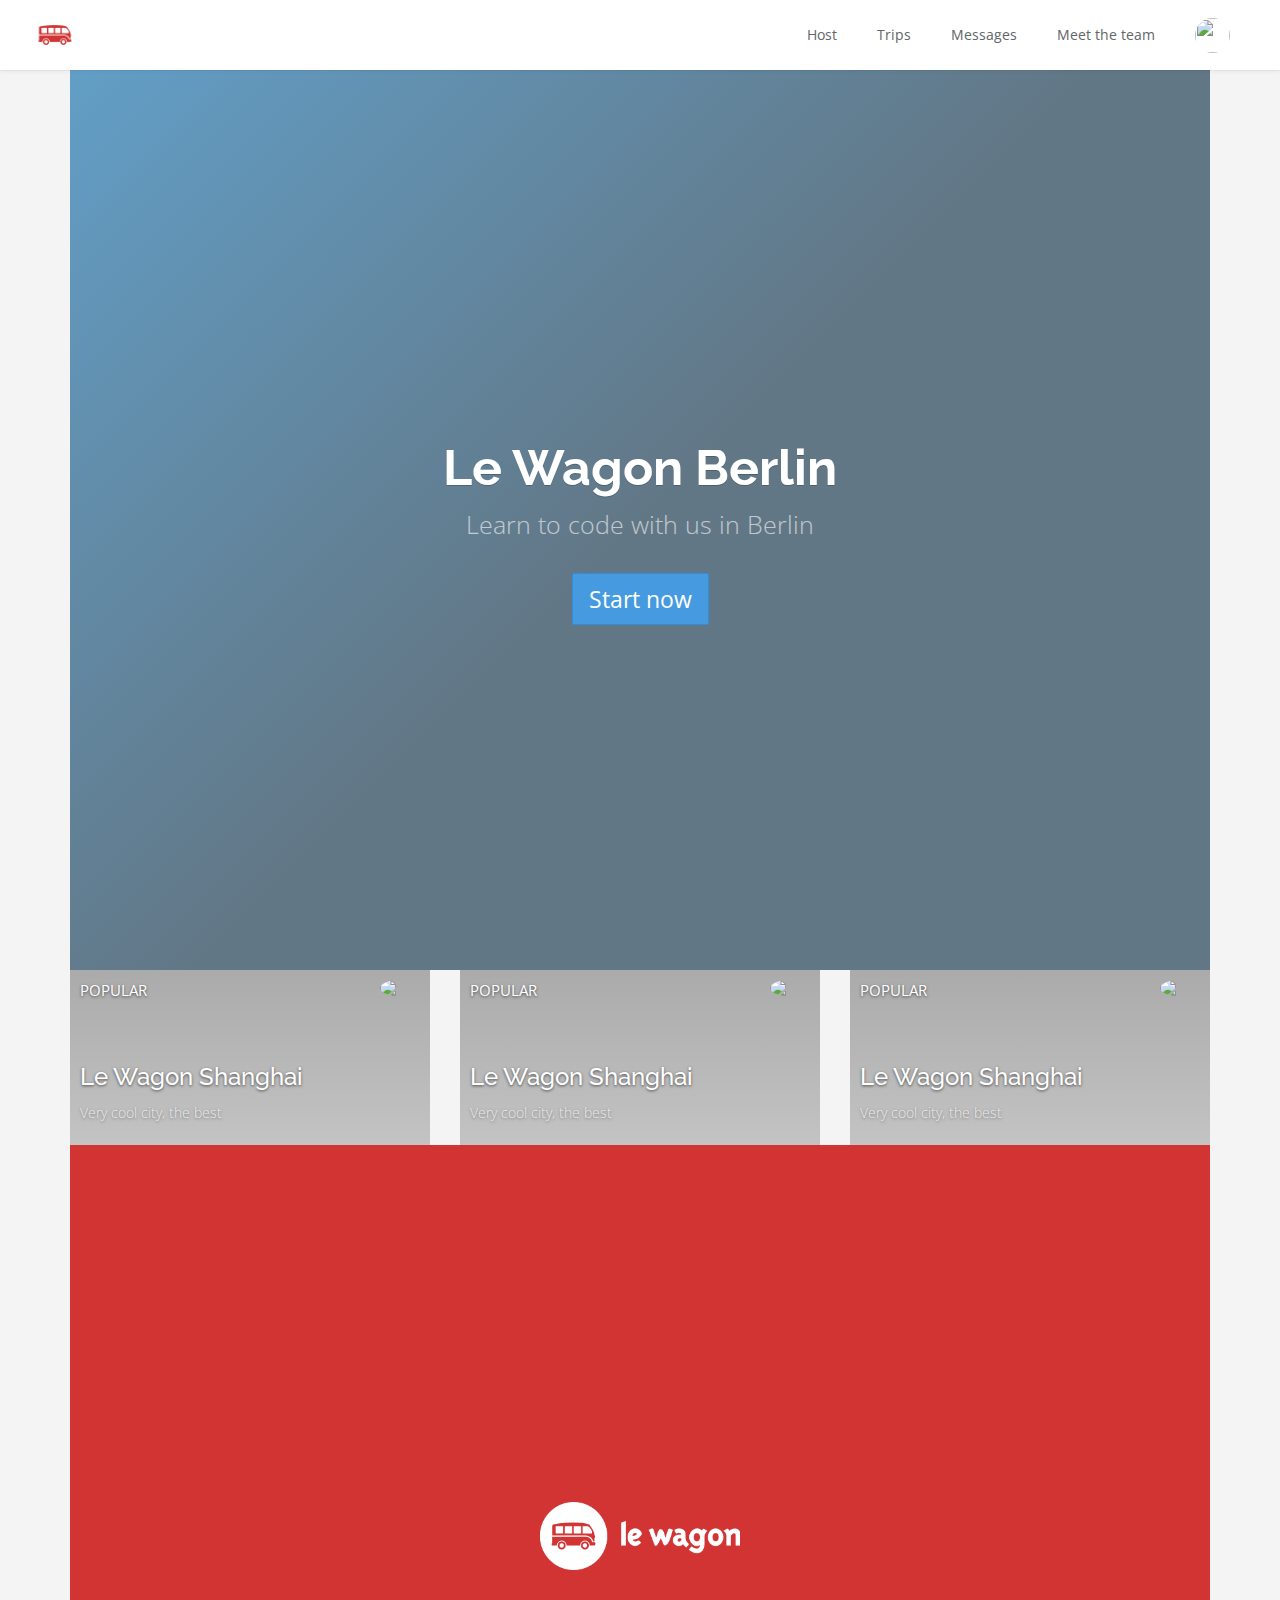
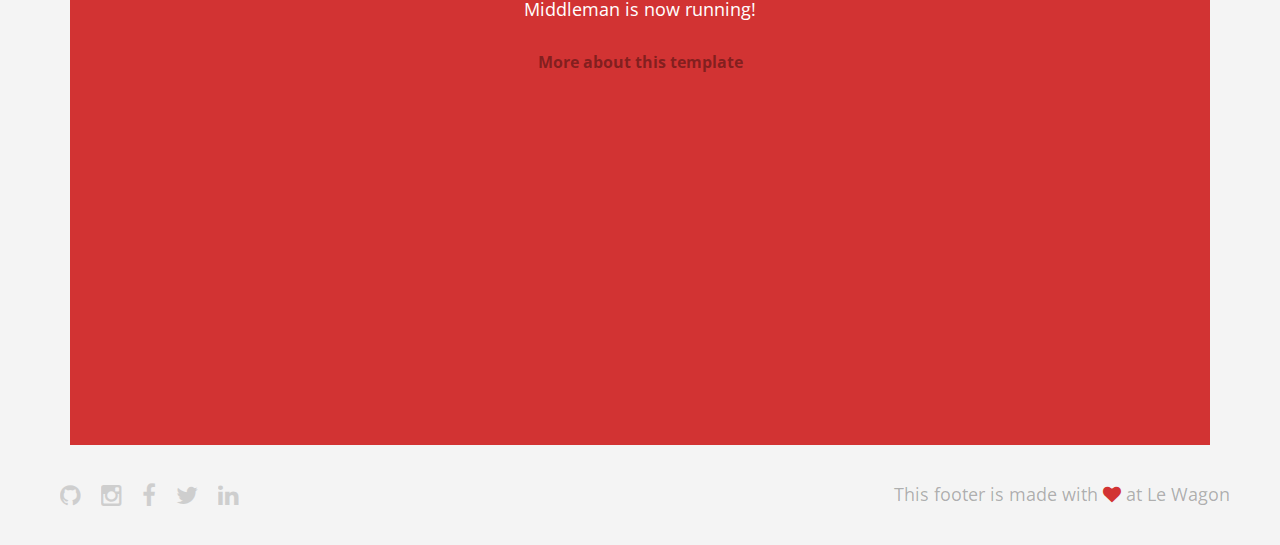
==== commit c594a938: "Automated commit at 2018-08-06 10:05:23 UTC by middleman-deploy 2.0.0-alpha" ====
--- a/index.html
+++ b/index.html
@@ -7,20 +7,121 @@
           content="width=device-width, initial-scale=1, shrink-to-fit=no">
     <!-- Use the title from a page's frontmatter if it has one -->
     <title>Le Wagon - Middleman</title>
-    <link href="stylesheets/application-3c48b980.css" rel="stylesheet" />
+    <link href="stylesheets/application-acb8696b.css" rel="stylesheet" />
     <script src="javascripts/application-93de88c9.js"></script>
     <link href="images/favicon-f15af148.png" rel="icon" type="image/png" />
   </head>
   <body>
-    <div id="home">
-  <div class="home-content">
-    <img src="images/logo-acc9c0ec.png" width="200" alt="Logo" />
-    <p>
-      Middleman is now running!
-    </p>
-    <p class="about">
-      <a href="about.html">More about this template</a>
-    </p>
+    <div class="navbar-wagon">
+  <!-- Logo -->
+  <a href="/" class="navbar-wagon-brand">
+    <img src="images/logo-acc9c0ec.png" id="logo" alt="Logo" />
+  </a>
+
+  <!-- Right Navigation -->
+  <div class="navbar-wagon-right hidden-xs hidden-sm">
+
+    <a href="#" class="navbar-wagon-item navbar-wagon-link">Host</a>
+    <a href="#" class="navbar-wagon-item navbar-wagon-link">Trips</a>
+    <a href="#" class="navbar-wagon-item navbar-wagon-link">Messages</a>
+    <a href="team.html" class="navbar-wagon-item navbar-wagon-link">Meet the team</a>
+
+    <!-- Profile picture with dropdown list -->
+    <div class="navbar-wagon-item">
+      <div class="dropdown">
+        <img src="https://kitt.lewagon.com/placeholder/users/ssaunier" class="avatar dropdown-toggle" id="navbar-wagon-menu" data-toggle="dropdown">
+        <ul class="dropdown-menu dropdown-menu-right navbar-wagon-dropdown-menu">
+          <li><a href="#">Profile</a></li>
+          <li><a href="#">Dashboard</a></li>
+          <li><a href="#">Log Out</a></li>
+        </ul>
+      </div>
+    </div>
+  </div>
+
+  <!-- Dropdown appearing on mobile only -->
+  <div class="navbar-wagon-item hidden-md hidden-lg">
+    <div class="dropdown">
+      <i class="fa fa-bars dropdown-toggle" data-toggle="dropdown"></i>
+      <ul class="dropdown-menu dropdown-menu-right navbar-wagon-dropdown-menu">
+        <li><a href="#">Host</a></li>
+        <li><a href="#">Trips</a></li>
+        <li><a href="#">Messagese</a></li>
+      </ul>
+    </div>
+  </div>
+</div>
+
+    <div class="container">
+  <div class="banner" style="background-image: linear-gradient(-225deg, rgba(0,101,168,0.6) 0%, rgba(0,36,61,0.6) 50%), url('https://kitt.lewagon.com/placeholder/cities/berlin');">
+  <div class="banner-content">
+    <h1>Le Wagon Berlin</h1>
+    <p>Learn to code with us in Berlin</p>
+    <a class="btn btn-primary btn-lg">Start now</a>
+  </div>
+</div>
+
+  <div class="row">
+    <div class="col-xs-4">
+      <div class="card" style="background-image: linear-gradient(rgba(0,0,0,0.3), rgba(0,0,0,0.2)), url('https://kitt.lewagon.com/placeholder/cities/shanghai');">
+  <div class="card-category">Popular</div>
+  <div class="card-description">
+    <h2>Le Wagon Shanghai</h2>
+    <p>Very cool city, the best</p>
+  </div>
+  <img class="card-user" src="https://kitt.lewagon.com/placeholder/users/tgenaitay">
+  <a class="card-link" href="#" ></a>
+</div>
+
+    </div>
+    <div class="col-xs-4">
+      <div class="card" style="background-image: linear-gradient(rgba(0,0,0,0.3), rgba(0,0,0,0.2)), url('https://kitt.lewagon.com/placeholder/cities/shanghai');">
+  <div class="card-category">Popular</div>
+  <div class="card-description">
+    <h2>Le Wagon Shanghai</h2>
+    <p>Very cool city, the best</p>
+  </div>
+  <img class="card-user" src="https://kitt.lewagon.com/placeholder/users/tgenaitay">
+  <a class="card-link" href="#" ></a>
+</div>
+
+    </div>
+    <div class="col-xs-4">
+      <div class="card" style="background-image: linear-gradient(rgba(0,0,0,0.3), rgba(0,0,0,0.2)), url('https://kitt.lewagon.com/placeholder/cities/shanghai');">
+  <div class="card-category">Popular</div>
+  <div class="card-description">
+    <h2>Le Wagon Shanghai</h2>
+    <p>Very cool city, the best</p>
+  </div>
+  <img class="card-user" src="https://kitt.lewagon.com/placeholder/users/tgenaitay">
+  <a class="card-link" href="#" ></a>
+</div>
+
+    </div>
+  </div>
+  <div id="home">
+    <div class="home-content">
+      <img src="images/logo-acc9c0ec.png" width="200" alt="Logo" />
+      <p>
+        Middleman is now running!
+      </p>
+      <p class="about">
+        <a href="about.html">More about this template</a>
+      </p>
+    </div>
+  </div>
+</div>
+
+    <div class="footer">
+  <div class="footer-links">
+    <a href="#"><i class="fa fa-github"></i></a>
+    <a href="#"><i class="fa fa-instagram"></i></a>
+    <a href="#"><i class="fa fa-facebook"></i></a>
+    <a href="#"><i class="fa fa-twitter"></i></a>
+    <a href="#"><i class="fa fa-linkedin"></i></a>
+  </div>
+  <div class="footer-copyright">
+    This footer is made with <i class="fa fa-heart"></i> at Le Wagon
   </div>
 </div>
 
--- a/stylesheets/application-acb8696b.css
+++ b/stylesheets/application-acb8696b.css
@@ -0,0 +1,8 @@
+@import url("https://fonts.googleapis.com/css?family=Open+Sans:400,300,700|Raleway:400,100,300,700,500");/*!
+ * Bootstrap v3.3.7 (http://getbootstrap.com)
+ * Copyright 2011-2016 Twitter, Inc.
+ * Licensed under MIT (https://github.com/twbs/bootstrap/blob/master/LICENSE)
+ *//*! normalize.css v3.0.3 | MIT License | github.com/necolas/normalize.css */html{font-family:sans-serif;-ms-text-size-adjust:100%;-webkit-text-size-adjust:100%}body{margin:0}article,aside,details,figcaption,figure,footer,header,hgroup,main,menu,nav,section,summary{display:block}audio,canvas,progress,video{display:inline-block;vertical-align:baseline}audio:not([controls]){display:none;height:0}[hidden],template{display:none}a{background-color:transparent}a:active,a:hover{outline:0}abbr[title]{border-bottom:1px dotted}b,strong{font-weight:bold}dfn{font-style:italic}h1{font-size:2em;margin:0.67em 0}mark{background:#ff0;color:#000}small{font-size:80%}sub,sup{font-size:75%;line-height:0;position:relative;vertical-align:baseline}sup{top:-0.5em}sub{bottom:-0.25em}img{border:0}svg:not(:root){overflow:hidden}figure{margin:1em 40px}hr{-webkit-box-sizing:content-box;box-sizing:content-box;height:0}pre{overflow:auto}code,kbd,pre,samp{font-family:monospace, monospace;font-size:1em}button,input,optgroup,select,textarea{color:inherit;font:inherit;margin:0}button{overflow:visible}button,select{text-transform:none}button,html input[type="button"],input[type="reset"],input[type="submit"]{-webkit-appearance:button;cursor:pointer}button[disabled],html input[disabled]{cursor:default}button::-moz-focus-inner,input::-moz-focus-inner{border:0;padding:0}input{line-height:normal}input[type="checkbox"],input[type="radio"]{-webkit-box-sizing:border-box;box-sizing:border-box;padding:0}input[type="number"]::-webkit-inner-spin-button,input[type="number"]::-webkit-outer-spin-button{height:auto}input[type="search"]{-webkit-appearance:textfield;-webkit-box-sizing:content-box;box-sizing:content-box}input[type="search"]::-webkit-search-cancel-button,input[type="search"]::-webkit-search-decoration{-webkit-appearance:none}fieldset{border:1px solid #c0c0c0;margin:0 2px;padding:0.35em 0.625em 0.75em}legend{border:0;padding:0}textarea{overflow:auto}optgroup{font-weight:bold}table{border-collapse:collapse;border-spacing:0}td,th{padding:0}/*! Source: https://github.com/h5bp/html5-boilerplate/blob/master/src/css/main.css */@media print{*,*:before,*:after{background:transparent !important;color:#000 !important;-webkit-box-shadow:none !important;box-shadow:none !important;text-shadow:none !important}a,a:visited{text-decoration:underline}a[href]:after{content:" (" attr(href) ")"}abbr[title]:after{content:" (" attr(title) ")"}a[href^="#"]:after,a[href^="javascript:"]:after{content:""}pre,blockquote{border:1px solid #999;page-break-inside:avoid}thead{display:table-header-group}tr,img{page-break-inside:avoid}img{max-width:100% !important}p,h2,h3{orphans:3;widows:3}h2,h3{page-break-after:avoid}.navbar{display:none}.btn>.caret,.dropup>.btn>.caret{border-top-color:#000 !important}.label{border:1px solid #000}.table{border-collapse:collapse !important}.table td,.table th{background-color:#fff !important}.table-bordered th,.table-bordered td{border:1px solid #ddd !important}}@font-face{font-family:'Glyphicons Halflings';src:url("../assets/bootstrap/glyphicons-halflings-regular-86b6f62b.eot");src:url("../assets/bootstrap/glyphicons-halflings-regular-86b6f62b.eot?#iefix") format("embedded-opentype"),url("../assets/bootstrap/glyphicons-halflings-regular-ca35b697.woff2") format("woff2"),url("../assets/bootstrap/glyphicons-halflings-regular-278e49a8.woff") format("woff"),url("../assets/bootstrap/glyphicons-halflings-regular-44bc1850.ttf") format("truetype"),url("../assets/bootstrap/glyphicons-halflings-regular-de51a849.svg#glyphicons_halflingsregular") format("svg")}.glyphicon{position:relative;top:1px;display:inline-block;font-family:'Glyphicons Halflings';font-style:normal;font-weight:normal;line-height:1;-webkit-font-smoothing:antialiased;-moz-osx-font-smoothing:grayscale}.glyphicon-asterisk:before{content:"\002a"}.glyphicon-plus:before{content:"\002b"}.glyphicon-euro:before,.glyphicon-eur:before{content:"\20ac"}.glyphicon-minus:before{content:"\2212"}.glyphicon-cloud:before{content:"\2601"}.glyphicon-envelope:before{content:"\2709"}.glyphicon-pencil:before{content:"\270f"}.glyphicon-glass:before{content:"\e001"}.glyphicon-music:before{content:"\e002"}.glyphicon-search:before{content:"\e003"}.glyphicon-heart:before{content:"\e005"}.glyphicon-star:before{content:"\e006"}.glyphicon-star-empty:before{content:"\e007"}.glyphicon-user:before{content:"\e008"}.glyphicon-film:before{content:"\e009"}.glyphicon-th-large:before{content:"\e010"}.glyphicon-th:before{content:"\e011"}.glyphicon-th-list:before{content:"\e012"}.glyphicon-ok:before{content:"\e013"}.glyphicon-remove:before{content:"\e014"}.glyphicon-zoom-in:before{content:"\e015"}.glyphicon-zoom-out:before{content:"\e016"}.glyphicon-off:before{content:"\e017"}.glyphicon-signal:before{content:"\e018"}.glyphicon-cog:before{content:"\e019"}.glyphicon-trash:before{content:"\e020"}.glyphicon-home:before{content:"\e021"}.glyphicon-file:before{content:"\e022"}.glyphicon-time:before{content:"\e023"}.glyphicon-road:before{content:"\e024"}.glyphicon-download-alt:before{content:"\e025"}.glyphicon-download:before{content:"\e026"}.glyphicon-upload:before{content:"\e027"}.glyphicon-inbox:before{content:"\e028"}.glyphicon-play-circle:before{content:"\e029"}.glyphicon-repeat:before{content:"\e030"}.glyphicon-refresh:before{content:"\e031"}.glyphicon-list-alt:before{content:"\e032"}.glyphicon-lock:before{content:"\e033"}.glyphicon-flag:before{content:"\e034"}.glyphicon-headphones:before{content:"\e035"}.glyphicon-volume-off:before{content:"\e036"}.glyphicon-volume-down:before{content:"\e037"}.glyphicon-volume-up:before{content:"\e038"}.glyphicon-qrcode:before{content:"\e039"}.glyphicon-barcode:before{content:"\e040"}.glyphicon-tag:before{content:"\e041"}.glyphicon-tags:before{content:"\e042"}.glyphicon-book:before{content:"\e043"}.glyphicon-bookmark:before{content:"\e044"}.glyphicon-print:before{content:"\e045"}.glyphicon-camera:before{content:"\e046"}.glyphicon-font:before{content:"\e047"}.glyphicon-bold:before{content:"\e048"}.glyphicon-italic:before{content:"\e049"}.glyphicon-text-height:before{content:"\e050"}.glyphicon-text-width:before{content:"\e051"}.glyphicon-align-left:before{content:"\e052"}.glyphicon-align-center:before{content:"\e053"}.glyphicon-align-right:before{content:"\e054"}.glyphicon-align-justify:before{content:"\e055"}.glyphicon-list:before{content:"\e056"}.glyphicon-indent-left:before{content:"\e057"}.glyphicon-indent-right:before{content:"\e058"}.glyphicon-facetime-video:before{content:"\e059"}.glyphicon-picture:before{content:"\e060"}.glyphicon-map-marker:before{content:"\e062"}.glyphicon-adjust:before{content:"\e063"}.glyphicon-tint:before{content:"\e064"}.glyphicon-edit:before{content:"\e065"}.glyphicon-share:before{content:"\e066"}.glyphicon-check:before{content:"\e067"}.glyphicon-move:before{content:"\e068"}.glyphicon-step-backward:before{content:"\e069"}.glyphicon-fast-backward:before{content:"\e070"}.glyphicon-backward:before{content:"\e071"}.glyphicon-play:before{content:"\e072"}.glyphicon-pause:before{content:"\e073"}.glyphicon-stop:before{content:"\e074"}.glyphicon-forward:before{content:"\e075"}.glyphicon-fast-forward:before{content:"\e076"}.glyphicon-step-forward:before{content:"\e077"}.glyphicon-eject:before{content:"\e078"}.glyphicon-chevron-left:before{content:"\e079"}.glyphicon-chevron-right:before{content:"\e080"}.glyphicon-plus-sign:before{content:"\e081"}.glyphicon-minus-sign:before{content:"\e082"}.glyphicon-remove-sign:before{content:"\e083"}.glyphicon-ok-sign:before{content:"\e084"}.glyphicon-question-sign:before{content:"\e085"}.glyphicon-info-sign:before{content:"\e086"}.glyphicon-screenshot:before{content:"\e087"}.glyphicon-remove-circle:before{content:"\e088"}.glyphicon-ok-circle:before{content:"\e089"}.glyphicon-ban-circle:before{content:"\e090"}.glyphicon-arrow-left:before{content:"\e091"}.glyphicon-arrow-right:before{content:"\e092"}.glyphicon-arrow-up:before{content:"\e093"}.glyphicon-arrow-down:before{content:"\e094"}.glyphicon-share-alt:before{content:"\e095"}.glyphicon-resize-full:before{content:"\e096"}.glyphicon-resize-small:before{content:"\e097"}.glyphicon-exclamation-sign:before{content:"\e101"}.glyphicon-gift:before{content:"\e102"}.glyphicon-leaf:before{content:"\e103"}.glyphicon-fire:before{content:"\e104"}.glyphicon-eye-open:before{content:"\e105"}.glyphicon-eye-close:before{content:"\e106"}.glyphicon-warning-sign:before{content:"\e107"}.glyphicon-plane:before{content:"\e108"}.glyphicon-calendar:before{content:"\e109"}.glyphicon-random:before{content:"\e110"}.glyphicon-comment:before{content:"\e111"}.glyphicon-magnet:before{content:"\e112"}.glyphicon-chevron-up:before{content:"\e113"}.glyphicon-chevron-down:before{content:"\e114"}.glyphicon-retweet:before{content:"\e115"}.glyphicon-shopping-cart:before{content:"\e116"}.glyphicon-folder-close:before{content:"\e117"}.glyphicon-folder-open:before{content:"\e118"}.glyphicon-resize-vertical:before{content:"\e119"}.glyphicon-resize-horizontal:before{content:"\e120"}.glyphicon-hdd:before{content:"\e121"}.glyphicon-bullhorn:before{content:"\e122"}.glyphicon-bell:before{content:"\e123"}.glyphicon-certificate:before{content:"\e124"}.glyphicon-thumbs-up:before{content:"\e125"}.glyphicon-thumbs-down:before{content:"\e126"}.glyphicon-hand-right:before{content:"\e127"}.glyphicon-hand-left:before{content:"\e128"}.glyphicon-hand-up:before{content:"\e129"}.glyphicon-hand-down:before{content:"\e130"}.glyphicon-circle-arrow-right:before{content:"\e131"}.glyphicon-circle-arrow-left:before{content:"\e132"}.glyphicon-circle-arrow-up:before{content:"\e133"}.glyphicon-circle-arrow-down:before{content:"\e134"}.glyphicon-globe:before{content:"\e135"}.glyphicon-wrench:before{content:"\e136"}.glyphicon-tasks:before{content:"\e137"}.glyphicon-filter:before{content:"\e138"}.glyphicon-briefcase:before{content:"\e139"}.glyphicon-fullscreen:before{content:"\e140"}.glyphicon-dashboard:before{content:"\e141"}.glyphicon-paperclip:before{content:"\e142"}.glyphicon-heart-empty:before{content:"\e143"}.glyphicon-link:before{content:"\e144"}.glyphicon-phone:before{content:"\e145"}.glyphicon-pushpin:before{content:"\e146"}.glyphicon-usd:before{content:"\e148"}.glyphicon-gbp:before{content:"\e149"}.glyphicon-sort:before{content:"\e150"}.glyphicon-sort-by-alphabet:before{content:"\e151"}.glyphicon-sort-by-alphabet-alt:before{content:"\e152"}.glyphicon-sort-by-order:before{content:"\e153"}.glyphicon-sort-by-order-alt:before{content:"\e154"}.glyphicon-sort-by-attributes:before{content:"\e155"}.glyphicon-sort-by-attributes-alt:before{content:"\e156"}.glyphicon-unchecked:before{content:"\e157"}.glyphicon-expand:before{content:"\e158"}.glyphicon-collapse-down:before{content:"\e159"}.glyphicon-collapse-up:before{content:"\e160"}.glyphicon-log-in:before{content:"\e161"}.glyphicon-flash:before{content:"\e162"}.glyphicon-log-out:before{content:"\e163"}.glyphicon-new-window:before{content:"\e164"}.glyphicon-record:before{content:"\e165"}.glyphicon-save:before{content:"\e166"}.glyphicon-open:before{content:"\e167"}.glyphicon-saved:before{content:"\e168"}.glyphicon-import:before{content:"\e169"}.glyphicon-export:before{content:"\e170"}.glyphicon-send:before{content:"\e171"}.glyphicon-floppy-disk:before{content:"\e172"}.glyphicon-floppy-saved:before{content:"\e173"}.glyphicon-floppy-remove:before{content:"\e174"}.glyphicon-floppy-save:before{content:"\e175"}.glyphicon-floppy-open:before{content:"\e176"}.glyphicon-credit-card:before{content:"\e177"}.glyphicon-transfer:before{content:"\e178"}.glyphicon-cutlery:before{content:"\e179"}.glyphicon-header:before{content:"\e180"}.glyphicon-compressed:before{content:"\e181"}.glyphicon-earphone:before{content:"\e182"}.glyphicon-phone-alt:before{content:"\e183"}.glyphicon-tower:before{content:"\e184"}.glyphicon-stats:before{content:"\e185"}.glyphicon-sd-video:before{content:"\e186"}.glyphicon-hd-video:before{content:"\e187"}.glyphicon-subtitles:before{content:"\e188"}.glyphicon-sound-stereo:before{content:"\e189"}.glyphicon-sound-dolby:before{content:"\e190"}.glyphicon-sound-5-1:before{content:"\e191"}.glyphicon-sound-6-1:before{content:"\e192"}.glyphicon-sound-7-1:before{content:"\e193"}.glyphicon-copyright-mark:before{content:"\e194"}.glyphicon-registration-mark:before{content:"\e195"}.glyphicon-cloud-download:before{content:"\e197"}.glyphicon-cloud-upload:before{content:"\e198"}.glyphicon-tree-conifer:before{content:"\e199"}.glyphicon-tree-deciduous:before{content:"\e200"}.glyphicon-cd:before{content:"\e201"}.glyphicon-save-file:before{content:"\e202"}.glyphicon-open-file:before{content:"\e203"}.glyphicon-level-up:before{content:"\e204"}.glyphicon-copy:before{content:"\e205"}.glyphicon-paste:before{content:"\e206"}.glyphicon-alert:before{content:"\e209"}.glyphicon-equalizer:before{content:"\e210"}.glyphicon-king:before{content:"\e211"}.glyphicon-queen:before{content:"\e212"}.glyphicon-pawn:before{content:"\e213"}.glyphicon-bishop:before{content:"\e214"}.glyphicon-knight:before{content:"\e215"}.glyphicon-baby-formula:before{content:"\e216"}.glyphicon-tent:before{content:"\26fa"}.glyphicon-blackboard:before{content:"\e218"}.glyphicon-bed:before{content:"\e219"}.glyphicon-apple:before{content:"\f8ff"}.glyphicon-erase:before{content:"\e221"}.glyphicon-hourglass:before{content:"\231b"}.glyphicon-lamp:before{content:"\e223"}.glyphicon-duplicate:before{content:"\e224"}.glyphicon-piggy-bank:before{content:"\e225"}.glyphicon-scissors:before{content:"\e226"}.glyphicon-bitcoin:before{content:"\e227"}.glyphicon-btc:before{content:"\e227"}.glyphicon-xbt:before{content:"\e227"}.glyphicon-yen:before{content:"\00a5"}.glyphicon-jpy:before{content:"\00a5"}.glyphicon-ruble:before{content:"\20bd"}.glyphicon-rub:before{content:"\20bd"}.glyphicon-scale:before{content:"\e230"}.glyphicon-ice-lolly:before{content:"\e231"}.glyphicon-ice-lolly-tasted:before{content:"\e232"}.glyphicon-education:before{content:"\e233"}.glyphicon-option-horizontal:before{content:"\e234"}.glyphicon-option-vertical:before{content:"\e235"}.glyphicon-menu-hamburger:before{content:"\e236"}.glyphicon-modal-window:before{content:"\e237"}.glyphicon-oil:before{content:"\e238"}.glyphicon-grain:before{content:"\e239"}.glyphicon-sunglasses:before{content:"\e240"}.glyphicon-text-size:before{content:"\e241"}.glyphicon-text-color:before{content:"\e242"}.glyphicon-text-background:before{content:"\e243"}.glyphicon-object-align-top:before{content:"\e244"}.glyphicon-object-align-bottom:before{content:"\e245"}.glyphicon-object-align-horizontal:before{content:"\e246"}.glyphicon-object-align-left:before{content:"\e247"}.glyphicon-object-align-vertical:before{content:"\e248"}.glyphicon-object-align-right:before{content:"\e249"}.glyphicon-triangle-right:before{content:"\e250"}.glyphicon-triangle-left:before{content:"\e251"}.glyphicon-triangle-bottom:before{content:"\e252"}.glyphicon-triangle-top:before{content:"\e253"}.glyphicon-console:before{content:"\e254"}.glyphicon-superscript:before{content:"\e255"}.glyphicon-subscript:before{content:"\e256"}.glyphicon-menu-left:before{content:"\e257"}.glyphicon-menu-right:before{content:"\e258"}.glyphicon-menu-down:before{content:"\e259"}.glyphicon-menu-up:before{content:"\e260"}*{-webkit-box-sizing:border-box;box-sizing:border-box}*:before,*:after{-webkit-box-sizing:border-box;box-sizing:border-box}html{font-size:10px;-webkit-tap-highlight-color:transparent}body{font-family:"Open Sans", "Helvetica", "sans-serif";font-size:18px;line-height:1.42857143;color:#333333;background-color:#F4F4F4}input,button,select,textarea{font-family:inherit;font-size:inherit;line-height:inherit}a{color:#469AE0;text-decoration:none}a:hover,a:focus{color:#1f74ba;text-decoration:underline}a:focus{outline:5px auto -webkit-focus-ring-color;outline-offset:-2px}figure{margin:0}img{vertical-align:middle}.img-responsive{display:block;max-width:100%;height:auto}.img-rounded{border-radius:2px}.img-thumbnail{padding:4px;line-height:1.42857143;background-color:#F4F4F4;border:1px solid #ddd;border-radius:2px;-webkit-transition:all 0.2s ease-in-out;transition:all 0.2s ease-in-out;display:inline-block;max-width:100%;height:auto}.img-circle{border-radius:50%}hr{margin-top:25px;margin-bottom:25px;border:0;border-top:1px solid #eeeeee}.sr-only{position:absolute;width:1px;height:1px;margin:-1px;padding:0;overflow:hidden;clip:rect(0, 0, 0, 0);border:0}.sr-only-focusable:active,.sr-only-focusable:focus{position:static;width:auto;height:auto;margin:0;overflow:visible;clip:auto}[role="button"]{cursor:pointer}h1,h2,h3,h4,h5,h6,.h1,.h2,.h3,.h4,.h5,.h6{font-family:"Raleway", "Helvetica", "sans-serif";font-weight:500;line-height:1.1;color:inherit}h1 small,h1 .small,h2 small,h2 .small,h3 small,h3 .small,h4 small,h4 .small,h5 small,h5 .small,h6 small,h6 .small,.h1 small,.h1 .small,.h2 small,.h2 .small,.h3 small,.h3 .small,.h4 small,.h4 .small,.h5 small,.h5 .small,.h6 small,.h6 .small{font-weight:normal;line-height:1;color:#777777}h1,.h1,h2,.h2,h3,.h3{margin-top:25px;margin-bottom:12.5px}h1 small,h1 .small,.h1 small,.h1 .small,h2 small,h2 .small,.h2 small,.h2 .small,h3 small,h3 .small,.h3 small,.h3 .small{font-size:65%}h4,.h4,h5,.h5,h6,.h6{margin-top:12.5px;margin-bottom:12.5px}h4 small,h4 .small,.h4 small,.h4 .small,h5 small,h5 .small,.h5 small,.h5 .small,h6 small,h6 .small,.h6 small,.h6 .small{font-size:75%}h1,.h1{font-size:46px}h2,.h2{font-size:38px}h3,.h3{font-size:31px}h4,.h4{font-size:23px}h5,.h5{font-size:18px}h6,.h6{font-size:16px}p{margin:0 0 12.5px}.lead{margin-bottom:25px;font-size:20px;font-weight:300;line-height:1.4}@media (min-width: 768px){.lead{font-size:27px}}small,.small{font-size:88%}mark,.mark{background-color:#fcf8e3;padding:.2em}.text-left{text-align:left}.text-right{text-align:right}.text-center{text-align:center}.text-justify{text-align:justify}.text-nowrap{white-space:nowrap}.text-lowercase{text-transform:lowercase}.text-uppercase,.initialism{text-transform:uppercase}.text-capitalize{text-transform:capitalize}.text-muted{color:#777777}.text-primary{color:#469AE0}a.text-primary:hover,a.text-primary:focus{color:#2381d0}.text-success{color:#3c763d}a.text-success:hover,a.text-success:focus{color:#2b542c}.text-info{color:#31708f}a.text-info:hover,a.text-info:focus{color:#245269}.text-warning{color:#8a6d3b}a.text-warning:hover,a.text-warning:focus{color:#66512c}.text-danger{color:#a94442}a.text-danger:hover,a.text-danger:focus{color:#843534}.bg-primary{color:#fff}.bg-primary{background-color:#469AE0}a.bg-primary:hover,a.bg-primary:focus{background-color:#2381d0}.bg-success{background-color:#dff0d8}a.bg-success:hover,a.bg-success:focus{background-color:#c1e2b3}.bg-info{background-color:#d9edf7}a.bg-info:hover,a.bg-info:focus{background-color:#afd9ee}.bg-warning{background-color:#fcf8e3}a.bg-warning:hover,a.bg-warning:focus{background-color:#f7ecb5}.bg-danger{background-color:#f2dede}a.bg-danger:hover,a.bg-danger:focus{background-color:#e4b9b9}.page-header{padding-bottom:11.5px;margin:50px 0 25px;border-bottom:1px solid #eeeeee}ul,ol{margin-top:0;margin-bottom:12.5px}ul ul,ul ol,ol ul,ol ol{margin-bottom:0}.list-unstyled{padding-left:0;list-style:none}.list-inline{padding-left:0;list-style:none;margin-left:-5px}.list-inline>li{display:inline-block;padding-left:5px;padding-right:5px}dl{margin-top:0;margin-bottom:25px}dt,dd{line-height:1.42857143}dt{font-weight:bold}dd{margin-left:0}.dl-horizontal dd:before,.dl-horizontal dd:after{content:" ";display:table}.dl-horizontal dd:after{clear:both}@media (min-width: 768px){.dl-horizontal dt{float:left;width:160px;clear:left;text-align:right;overflow:hidden;text-overflow:ellipsis;white-space:nowrap}.dl-horizontal dd{margin-left:180px}}abbr[title],abbr[data-original-title]{cursor:help;border-bottom:1px dotted #777777}.initialism{font-size:90%}blockquote{padding:12.5px 25px;margin:0 0 25px;font-size:22.5px;border-left:5px solid #eeeeee}blockquote p:last-child,blockquote ul:last-child,blockquote ol:last-child{margin-bottom:0}blockquote footer,blockquote small,blockquote .small{display:block;font-size:80%;line-height:1.42857143;color:#777777}blockquote footer:before,blockquote small:before,blockquote .small:before{content:'\2014 \00A0'}.blockquote-reverse,blockquote.pull-right{padding-right:15px;padding-left:0;border-right:5px solid #eeeeee;border-left:0;text-align:right}.blockquote-reverse footer:before,.blockquote-reverse small:before,.blockquote-reverse .small:before,blockquote.pull-right footer:before,blockquote.pull-right small:before,blockquote.pull-right .small:before{content:''}.blockquote-reverse footer:after,.blockquote-reverse small:after,.blockquote-reverse .small:after,blockquote.pull-right footer:after,blockquote.pull-right small:after,blockquote.pull-right .small:after{content:'\00A0 \2014'}address{margin-bottom:25px;font-style:normal;line-height:1.42857143}code,kbd,pre,samp{font-family:Menlo, Monaco, Consolas, "Courier New", monospace}code{padding:2px 4px;font-size:90%;color:#c7254e;background-color:#f9f2f4;border-radius:2px}kbd{padding:2px 4px;font-size:90%;color:#fff;background-color:#333;border-radius:2px;-webkit-box-shadow:inset 0 -1px 0 rgba(0,0,0,0.25);box-shadow:inset 0 -1px 0 rgba(0,0,0,0.25)}kbd kbd{padding:0;font-size:100%;font-weight:bold;-webkit-box-shadow:none;box-shadow:none}pre{display:block;padding:12px;margin:0 0 12.5px;font-size:17px;line-height:1.42857143;word-break:break-all;word-wrap:break-word;color:#333333;background-color:#f5f5f5;border:1px solid #ccc;border-radius:2px}pre code{padding:0;font-size:inherit;color:inherit;white-space:pre-wrap;background-color:transparent;border-radius:0}.pre-scrollable{max-height:340px;overflow-y:scroll}.container{margin-right:auto;margin-left:auto;padding-left:15px;padding-right:15px}.container:before,.container:after{content:" ";display:table}.container:after{clear:both}@media (min-width: 768px){.container{width:750px}}@media (min-width: 992px){.container{width:970px}}@media (min-width: 1200px){.container{width:1170px}}.container-fluid{margin-right:auto;margin-left:auto;padding-left:15px;padding-right:15px}.container-fluid:before,.container-fluid:after{content:" ";display:table}.container-fluid:after{clear:both}.row{margin-left:-15px;margin-right:-15px}.row:before,.row:after{content:" ";display:table}.row:after{clear:both}.col-xs-1,.col-sm-1,.col-md-1,.col-lg-1,.col-xs-2,.col-sm-2,.col-md-2,.col-lg-2,.col-xs-3,.col-sm-3,.col-md-3,.col-lg-3,.col-xs-4,.col-sm-4,.col-md-4,.col-lg-4,.col-xs-5,.col-sm-5,.col-md-5,.col-lg-5,.col-xs-6,.col-sm-6,.col-md-6,.col-lg-6,.col-xs-7,.col-sm-7,.col-md-7,.col-lg-7,.col-xs-8,.col-sm-8,.col-md-8,.col-lg-8,.col-xs-9,.col-sm-9,.col-md-9,.col-lg-9,.col-xs-10,.col-sm-10,.col-md-10,.col-lg-10,.col-xs-11,.col-sm-11,.col-md-11,.col-lg-11,.col-xs-12,.col-sm-12,.col-md-12,.col-lg-12{position:relative;min-height:1px;padding-left:15px;padding-right:15px}.col-xs-1,.col-xs-2,.col-xs-3,.col-xs-4,.col-xs-5,.col-xs-6,.col-xs-7,.col-xs-8,.col-xs-9,.col-xs-10,.col-xs-11,.col-xs-12{float:left}.col-xs-1{width:8.33333333%}.col-xs-2{width:16.66666667%}.col-xs-3{width:25%}.col-xs-4{width:33.33333333%}.col-xs-5{width:41.66666667%}.col-xs-6{width:50%}.col-xs-7{width:58.33333333%}.col-xs-8{width:66.66666667%}.col-xs-9{width:75%}.col-xs-10{width:83.33333333%}.col-xs-11{width:91.66666667%}.col-xs-12{width:100%}.col-xs-pull-0{right:auto}.col-xs-pull-1{right:8.33333333%}.col-xs-pull-2{right:16.66666667%}.col-xs-pull-3{right:25%}.col-xs-pull-4{right:33.33333333%}.col-xs-pull-5{right:41.66666667%}.col-xs-pull-6{right:50%}.col-xs-pull-7{right:58.33333333%}.col-xs-pull-8{right:66.66666667%}.col-xs-pull-9{right:75%}.col-xs-pull-10{right:83.33333333%}.col-xs-pull-11{right:91.66666667%}.col-xs-pull-12{right:100%}.col-xs-push-0{left:auto}.col-xs-push-1{left:8.33333333%}.col-xs-push-2{left:16.66666667%}.col-xs-push-3{left:25%}.col-xs-push-4{left:33.33333333%}.col-xs-push-5{left:41.66666667%}.col-xs-push-6{left:50%}.col-xs-push-7{left:58.33333333%}.col-xs-push-8{left:66.66666667%}.col-xs-push-9{left:75%}.col-xs-push-10{left:83.33333333%}.col-xs-push-11{left:91.66666667%}.col-xs-push-12{left:100%}.col-xs-offset-0{margin-left:0%}.col-xs-offset-1{margin-left:8.33333333%}.col-xs-offset-2{margin-left:16.66666667%}.col-xs-offset-3{margin-left:25%}.col-xs-offset-4{margin-left:33.33333333%}.col-xs-offset-5{margin-left:41.66666667%}.col-xs-offset-6{margin-left:50%}.col-xs-offset-7{margin-left:58.33333333%}.col-xs-offset-8{margin-left:66.66666667%}.col-xs-offset-9{margin-left:75%}.col-xs-offset-10{margin-left:83.33333333%}.col-xs-offset-11{margin-left:91.66666667%}.col-xs-offset-12{margin-left:100%}@media (min-width: 768px){.col-sm-1,.col-sm-2,.col-sm-3,.col-sm-4,.col-sm-5,.col-sm-6,.col-sm-7,.col-sm-8,.col-sm-9,.col-sm-10,.col-sm-11,.col-sm-12{float:left}.col-sm-1{width:8.33333333%}.col-sm-2{width:16.66666667%}.col-sm-3{width:25%}.col-sm-4{width:33.33333333%}.col-sm-5{width:41.66666667%}.col-sm-6{width:50%}.col-sm-7{width:58.33333333%}.col-sm-8{width:66.66666667%}.col-sm-9{width:75%}.col-sm-10{width:83.33333333%}.col-sm-11{width:91.66666667%}.col-sm-12{width:100%}.col-sm-pull-0{right:auto}.col-sm-pull-1{right:8.33333333%}.col-sm-pull-2{right:16.66666667%}.col-sm-pull-3{right:25%}.col-sm-pull-4{right:33.33333333%}.col-sm-pull-5{right:41.66666667%}.col-sm-pull-6{right:50%}.col-sm-pull-7{right:58.33333333%}.col-sm-pull-8{right:66.66666667%}.col-sm-pull-9{right:75%}.col-sm-pull-10{right:83.33333333%}.col-sm-pull-11{right:91.66666667%}.col-sm-pull-12{right:100%}.col-sm-push-0{left:auto}.col-sm-push-1{left:8.33333333%}.col-sm-push-2{left:16.66666667%}.col-sm-push-3{left:25%}.col-sm-push-4{left:33.33333333%}.col-sm-push-5{left:41.66666667%}.col-sm-push-6{left:50%}.col-sm-push-7{left:58.33333333%}.col-sm-push-8{left:66.66666667%}.col-sm-push-9{left:75%}.col-sm-push-10{left:83.33333333%}.col-sm-push-11{left:91.66666667%}.col-sm-push-12{left:100%}.col-sm-offset-0{margin-left:0%}.col-sm-offset-1{margin-left:8.33333333%}.col-sm-offset-2{margin-left:16.66666667%}.col-sm-offset-3{margin-left:25%}.col-sm-offset-4{margin-left:33.33333333%}.col-sm-offset-5{margin-left:41.66666667%}.col-sm-offset-6{margin-left:50%}.col-sm-offset-7{margin-left:58.33333333%}.col-sm-offset-8{margin-left:66.66666667%}.col-sm-offset-9{margin-left:75%}.col-sm-offset-10{margin-left:83.33333333%}.col-sm-offset-11{margin-left:91.66666667%}.col-sm-offset-12{margin-left:100%}}@media (min-width: 992px){.col-md-1,.col-md-2,.col-md-3,.col-md-4,.col-md-5,.col-md-6,.col-md-7,.col-md-8,.col-md-9,.col-md-10,.col-md-11,.col-md-12{float:left}.col-md-1{width:8.33333333%}.col-md-2{width:16.66666667%}.col-md-3{width:25%}.col-md-4{width:33.33333333%}.col-md-5{width:41.66666667%}.col-md-6{width:50%}.col-md-7{width:58.33333333%}.col-md-8{width:66.66666667%}.col-md-9{width:75%}.col-md-10{width:83.33333333%}.col-md-11{width:91.66666667%}.col-md-12{width:100%}.col-md-pull-0{right:auto}.col-md-pull-1{right:8.33333333%}.col-md-pull-2{right:16.66666667%}.col-md-pull-3{right:25%}.col-md-pull-4{right:33.33333333%}.col-md-pull-5{right:41.66666667%}.col-md-pull-6{right:50%}.col-md-pull-7{right:58.33333333%}.col-md-pull-8{right:66.66666667%}.col-md-pull-9{right:75%}.col-md-pull-10{right:83.33333333%}.col-md-pull-11{right:91.66666667%}.col-md-pull-12{right:100%}.col-md-push-0{left:auto}.col-md-push-1{left:8.33333333%}.col-md-push-2{left:16.66666667%}.col-md-push-3{left:25%}.col-md-push-4{left:33.33333333%}.col-md-push-5{left:41.66666667%}.col-md-push-6{left:50%}.col-md-push-7{left:58.33333333%}.col-md-push-8{left:66.66666667%}.col-md-push-9{left:75%}.col-md-push-10{left:83.33333333%}.col-md-push-11{left:91.66666667%}.col-md-push-12{left:100%}.col-md-offset-0{margin-left:0%}.col-md-offset-1{margin-left:8.33333333%}.col-md-offset-2{margin-left:16.66666667%}.col-md-offset-3{margin-left:25%}.col-md-offset-4{margin-left:33.33333333%}.col-md-offset-5{margin-left:41.66666667%}.col-md-offset-6{margin-left:50%}.col-md-offset-7{margin-left:58.33333333%}.col-md-offset-8{margin-left:66.66666667%}.col-md-offset-9{margin-left:75%}.col-md-offset-10{margin-left:83.33333333%}.col-md-offset-11{margin-left:91.66666667%}.col-md-offset-12{margin-left:100%}}@media (min-width: 1200px){.col-lg-1,.col-lg-2,.col-lg-3,.col-lg-4,.col-lg-5,.col-lg-6,.col-lg-7,.col-lg-8,.col-lg-9,.col-lg-10,.col-lg-11,.col-lg-12{float:left}.col-lg-1{width:8.33333333%}.col-lg-2{width:16.66666667%}.col-lg-3{width:25%}.col-lg-4{width:33.33333333%}.col-lg-5{width:41.66666667%}.col-lg-6{width:50%}.col-lg-7{width:58.33333333%}.col-lg-8{width:66.66666667%}.col-lg-9{width:75%}.col-lg-10{width:83.33333333%}.col-lg-11{width:91.66666667%}.col-lg-12{width:100%}.col-lg-pull-0{right:auto}.col-lg-pull-1{right:8.33333333%}.col-lg-pull-2{right:16.66666667%}.col-lg-pull-3{right:25%}.col-lg-pull-4{right:33.33333333%}.col-lg-pull-5{right:41.66666667%}.col-lg-pull-6{right:50%}.col-lg-pull-7{right:58.33333333%}.col-lg-pull-8{right:66.66666667%}.col-lg-pull-9{right:75%}.col-lg-pull-10{right:83.33333333%}.col-lg-pull-11{right:91.66666667%}.col-lg-pull-12{right:100%}.col-lg-push-0{left:auto}.col-lg-push-1{left:8.33333333%}.col-lg-push-2{left:16.66666667%}.col-lg-push-3{left:25%}.col-lg-push-4{left:33.33333333%}.col-lg-push-5{left:41.66666667%}.col-lg-push-6{left:50%}.col-lg-push-7{left:58.33333333%}.col-lg-push-8{left:66.66666667%}.col-lg-push-9{left:75%}.col-lg-push-10{left:83.33333333%}.col-lg-push-11{left:91.66666667%}.col-lg-push-12{left:100%}.col-lg-offset-0{margin-left:0%}.col-lg-offset-1{margin-left:8.33333333%}.col-lg-offset-2{margin-left:16.66666667%}.col-lg-offset-3{margin-left:25%}.col-lg-offset-4{margin-left:33.33333333%}.col-lg-offset-5{margin-left:41.66666667%}.col-lg-offset-6{margin-left:50%}.col-lg-offset-7{margin-left:58.33333333%}.col-lg-offset-8{margin-left:66.66666667%}.col-lg-offset-9{margin-left:75%}.col-lg-offset-10{margin-left:83.33333333%}.col-lg-offset-11{margin-left:91.66666667%}.col-lg-offset-12{margin-left:100%}}table{background-color:transparent}caption{padding-top:8px;padding-bottom:8px;color:#777777;text-align:left}th{text-align:left}.table{width:100%;max-width:100%;margin-bottom:25px}.table>thead>tr>th,.table>thead>tr>td,.table>tbody>tr>th,.table>tbody>tr>td,.table>tfoot>tr>th,.table>tfoot>tr>td{padding:8px;line-height:1.42857143;vertical-align:top;border-top:1px solid #ddd}.table>thead>tr>th{vertical-align:bottom;border-bottom:2px solid #ddd}.table>caption+thead>tr:first-child>th,.table>caption+thead>tr:first-child>td,.table>colgroup+thead>tr:first-child>th,.table>colgroup+thead>tr:first-child>td,.table>thead:first-child>tr:first-child>th,.table>thead:first-child>tr:first-child>td{border-top:0}.table>tbody+tbody{border-top:2px solid #ddd}.table .table{background-color:#F4F4F4}.table-condensed>thead>tr>th,.table-condensed>thead>tr>td,.table-condensed>tbody>tr>th,.table-condensed>tbody>tr>td,.table-condensed>tfoot>tr>th,.table-condensed>tfoot>tr>td{padding:5px}.table-bordered{border:1px solid #ddd}.table-bordered>thead>tr>th,.table-bordered>thead>tr>td,.table-bordered>tbody>tr>th,.table-bordered>tbody>tr>td,.table-bordered>tfoot>tr>th,.table-bordered>tfoot>tr>td{border:1px solid #ddd}.table-bordered>thead>tr>th,.table-bordered>thead>tr>td{border-bottom-width:2px}.table-striped>tbody>tr:nth-of-type(odd){background-color:#f9f9f9}.table-hover>tbody>tr:hover{background-color:#f5f5f5}table col[class*="col-"]{position:static;float:none;display:table-column}table td[class*="col-"],table th[class*="col-"]{position:static;float:none;display:table-cell}.table>thead>tr>td.active,.table>thead>tr>th.active,.table>thead>tr.active>td,.table>thead>tr.active>th,.table>tbody>tr>td.active,.table>tbody>tr>th.active,.table>tbody>tr.active>td,.table>tbody>tr.active>th,.table>tfoot>tr>td.active,.table>tfoot>tr>th.active,.table>tfoot>tr.active>td,.table>tfoot>tr.active>th{background-color:#f5f5f5}.table-hover>tbody>tr>td.active:hover,.table-hover>tbody>tr>th.active:hover,.table-hover>tbody>tr.active:hover>td,.table-hover>tbody>tr:hover>.active,.table-hover>tbody>tr.active:hover>th{background-color:#e8e8e8}.table>thead>tr>td.success,.table>thead>tr>th.success,.table>thead>tr.success>td,.table>thead>tr.success>th,.table>tbody>tr>td.success,.table>tbody>tr>th.success,.table>tbody>tr.success>td,.table>tbody>tr.success>th,.table>tfoot>tr>td.success,.table>tfoot>tr>th.success,.table>tfoot>tr.success>td,.table>tfoot>tr.success>th{background-color:#dff0d8}.table-hover>tbody>tr>td.success:hover,.table-hover>tbody>tr>th.success:hover,.table-hover>tbody>tr.success:hover>td,.table-hover>tbody>tr:hover>.success,.table-hover>tbody>tr.success:hover>th{background-color:#d0e9c6}.table>thead>tr>td.info,.table>thead>tr>th.info,.table>thead>tr.info>td,.table>thead>tr.info>th,.table>tbody>tr>td.info,.table>tbody>tr>th.info,.table>tbody>tr.info>td,.table>tbody>tr.info>th,.table>tfoot>tr>td.info,.table>tfoot>tr>th.info,.table>tfoot>tr.info>td,.table>tfoot>tr.info>th{background-color:#d9edf7}.table-hover>tbody>tr>td.info:hover,.table-hover>tbody>tr>th.info:hover,.table-hover>tbody>tr.info:hover>td,.table-hover>tbody>tr:hover>.info,.table-hover>tbody>tr.info:hover>th{background-color:#c4e3f3}.table>thead>tr>td.warning,.table>thead>tr>th.warning,.table>thead>tr.warning>td,.table>thead>tr.warning>th,.table>tbody>tr>td.warning,.table>tbody>tr>th.warning,.table>tbody>tr.warning>td,.table>tbody>tr.warning>th,.table>tfoot>tr>td.warning,.table>tfoot>tr>th.warning,.table>tfoot>tr.warning>td,.table>tfoot>tr.warning>th{background-color:#fcf8e3}.table-hover>tbody>tr>td.warning:hover,.table-hover>tbody>tr>th.warning:hover,.table-hover>tbody>tr.warning:hover>td,.table-hover>tbody>tr:hover>.warning,.table-hover>tbody>tr.warning:hover>th{background-color:#faf2cc}.table>thead>tr>td.danger,.table>thead>tr>th.danger,.table>thead>tr.danger>td,.table>thead>tr.danger>th,.table>tbody>tr>td.danger,.table>tbody>tr>th.danger,.table>tbody>tr.danger>td,.table>tbody>tr.danger>th,.table>tfoot>tr>td.danger,.table>tfoot>tr>th.danger,.table>tfoot>tr.danger>td,.table>tfoot>tr.danger>th{background-color:#f2dede}.table-hover>tbody>tr>td.danger:hover,.table-hover>tbody>tr>th.danger:hover,.table-hover>tbody>tr.danger:hover>td,.table-hover>tbody>tr:hover>.danger,.table-hover>tbody>tr.danger:hover>th{background-color:#ebcccc}.table-responsive{overflow-x:auto;min-height:0.01%}@media screen and (max-width: 767px){.table-responsive{width:100%;margin-bottom:18.75px;overflow-y:hidden;-ms-overflow-style:-ms-autohiding-scrollbar;border:1px solid #ddd}.table-responsive>.table{margin-bottom:0}.table-responsive>.table>thead>tr>th,.table-responsive>.table>thead>tr>td,.table-responsive>.table>tbody>tr>th,.table-responsive>.table>tbody>tr>td,.table-responsive>.table>tfoot>tr>th,.table-responsive>.table>tfoot>tr>td{white-space:nowrap}.table-responsive>.table-bordered{border:0}.table-responsive>.table-bordered>thead>tr>th:first-child,.table-responsive>.table-bordered>thead>tr>td:first-child,.table-responsive>.table-bordered>tbody>tr>th:first-child,.table-responsive>.table-bordered>tbody>tr>td:first-child,.table-responsive>.table-bordered>tfoot>tr>th:first-child,.table-responsive>.table-bordered>tfoot>tr>td:first-child{border-left:0}.table-responsive>.table-bordered>thead>tr>th:last-child,.table-responsive>.table-bordered>thead>tr>td:last-child,.table-responsive>.table-bordered>tbody>tr>th:last-child,.table-responsive>.table-bordered>tbody>tr>td:last-child,.table-responsive>.table-bordered>tfoot>tr>th:last-child,.table-responsive>.table-bordered>tfoot>tr>td:last-child{border-right:0}.table-responsive>.table-bordered>tbody>tr:last-child>th,.table-responsive>.table-bordered>tbody>tr:last-child>td,.table-responsive>.table-bordered>tfoot>tr:last-child>th,.table-responsive>.table-bordered>tfoot>tr:last-child>td{border-bottom:0}}fieldset{padding:0;margin:0;border:0;min-width:0}legend{display:block;width:100%;padding:0;margin-bottom:25px;font-size:27px;line-height:inherit;color:#333333;border:0;border-bottom:1px solid #e5e5e5}label{display:inline-block;max-width:100%;margin-bottom:5px;font-weight:bold}input[type="search"]{-webkit-box-sizing:border-box;box-sizing:border-box}input[type="radio"],input[type="checkbox"]{margin:4px 0 0;margin-top:1px \9;line-height:normal}input[type="file"]{display:block}input[type="range"]{display:block;width:100%}select[multiple],select[size]{height:auto}input[type="file"]:focus,input[type="radio"]:focus,input[type="checkbox"]:focus{outline:5px auto -webkit-focus-ring-color;outline-offset:-2px}output{display:block;padding-top:7px;font-size:18px;line-height:1.42857143;color:#000000}.form-control{display:block;width:100%;height:39px;padding:6px 12px;font-size:18px;line-height:1.42857143;color:#000000;background-color:#fff;background-image:none;border:1px solid #ccc;border-radius:2px;-webkit-box-shadow:inset 0 1px 1px rgba(0,0,0,0.075);box-shadow:inset 0 1px 1px rgba(0,0,0,0.075);-webkit-transition:border-color ease-in-out 0.15s, box-shadow ease-in-out 0.15s;-webkit-transition:border-color ease-in-out 0.15s, -webkit-box-shadow ease-in-out 0.15s;transition:border-color ease-in-out 0.15s, -webkit-box-shadow ease-in-out 0.15s;transition:border-color ease-in-out 0.15s, box-shadow ease-in-out 0.15s;transition:border-color ease-in-out 0.15s, box-shadow ease-in-out 0.15s, -webkit-box-shadow ease-in-out 0.15s}.form-control:focus{border-color:#66afe9;outline:0;-webkit-box-shadow:inset 0 1px 1px rgba(0,0,0,0.075),0 0 8px rgba(102,175,233,0.6);box-shadow:inset 0 1px 1px rgba(0,0,0,0.075),0 0 8px rgba(102,175,233,0.6)}.form-control::-moz-placeholder{color:#999;opacity:1}.form-control:-ms-input-placeholder{color:#999}.form-control::-webkit-input-placeholder{color:#999}.form-control::-ms-expand{border:0;background-color:transparent}.form-control[disabled],.form-control[readonly],fieldset[disabled] .form-control{background-color:#eeeeee;opacity:1}.form-control[disabled],fieldset[disabled] .form-control{cursor:not-allowed}textarea.form-control{height:auto}input[type="search"]{-webkit-appearance:none}@media screen and (-webkit-min-device-pixel-ratio: 0){input[type="date"].form-control,input[type="time"].form-control,input[type="datetime-local"].form-control,input[type="month"].form-control{line-height:39px}input[type="date"].input-sm,.input-group-sm>input[type="date"].form-control,.input-group-sm>input[type="date"].input-group-addon,.input-group-sm>.input-group-btn>input[type="date"].btn,.input-group-sm input[type="date"],input[type="time"].input-sm,.input-group-sm>input[type="time"].form-control,.input-group-sm>input[type="time"].input-group-addon,.input-group-sm>.input-group-btn>input[type="time"].btn,.input-group-sm input[type="time"],input[type="datetime-local"].input-sm,.input-group-sm>input[type="datetime-local"].form-control,.input-group-sm>input[type="datetime-local"].input-group-addon,.input-group-sm>.input-group-btn>input[type="datetime-local"].btn,.input-group-sm input[type="datetime-local"],input[type="month"].input-sm,.input-group-sm>input[type="month"].form-control,.input-group-sm>input[type="month"].input-group-addon,.input-group-sm>.input-group-btn>input[type="month"].btn,.input-group-sm input[type="month"]{line-height:36px}input[type="date"].input-lg,.input-group-lg>input[type="date"].form-control,.input-group-lg>input[type="date"].input-group-addon,.input-group-lg>.input-group-btn>input[type="date"].btn,.input-group-lg input[type="date"],input[type="time"].input-lg,.input-group-lg>input[type="time"].form-control,.input-group-lg>input[type="time"].input-group-addon,.input-group-lg>.input-group-btn>input[type="time"].btn,.input-group-lg input[type="time"],input[type="datetime-local"].input-lg,.input-group-lg>input[type="datetime-local"].form-control,.input-group-lg>input[type="datetime-local"].input-group-addon,.input-group-lg>.input-group-btn>input[type="datetime-local"].btn,.input-group-lg input[type="datetime-local"],input[type="month"].input-lg,.input-group-lg>input[type="month"].form-control,.input-group-lg>input[type="month"].input-group-addon,.input-group-lg>.input-group-btn>input[type="month"].btn,.input-group-lg input[type="month"]{line-height:53px}}.form-group{margin-bottom:15px}.radio,.checkbox{position:relative;display:block;margin-top:10px;margin-bottom:10px}.radio label,.checkbox label{min-height:25px;padding-left:20px;margin-bottom:0;font-weight:normal;cursor:pointer}.radio input[type="radio"],.radio-inline input[type="radio"],.checkbox input[type="checkbox"],.checkbox-inline input[type="checkbox"]{position:absolute;margin-left:-20px;margin-top:4px \9}.radio+.radio,.checkbox+.checkbox{margin-top:-5px}.radio-inline,.checkbox-inline{position:relative;display:inline-block;padding-left:20px;margin-bottom:0;vertical-align:middle;font-weight:normal;cursor:pointer}.radio-inline+.radio-inline,.checkbox-inline+.checkbox-inline{margin-top:0;margin-left:10px}input[type="radio"][disabled],input[type="radio"].disabled,fieldset[disabled] input[type="radio"],input[type="checkbox"][disabled],input[type="checkbox"].disabled,fieldset[disabled] input[type="checkbox"]{cursor:not-allowed}.radio-inline.disabled,fieldset[disabled] .radio-inline,.checkbox-inline.disabled,fieldset[disabled] .checkbox-inline{cursor:not-allowed}.radio.disabled label,fieldset[disabled] .radio label,.checkbox.disabled label,fieldset[disabled] .checkbox label{cursor:not-allowed}.form-control-static{padding-top:7px;padding-bottom:7px;margin-bottom:0;min-height:43px}.form-control-static.input-lg,.input-group-lg>.form-control-static.form-control,.input-group-lg>.form-control-static.input-group-addon,.input-group-lg>.input-group-btn>.form-control-static.btn,.form-control-static.input-sm,.input-group-sm>.form-control-static.form-control,.input-group-sm>.form-control-static.input-group-addon,.input-group-sm>.input-group-btn>.form-control-static.btn{padding-left:0;padding-right:0}.input-sm,.input-group-sm>.form-control,.input-group-sm>.input-group-addon,.input-group-sm>.input-group-btn>.btn{height:36px;padding:5px 10px;font-size:16px;line-height:1.5;border-radius:2px}select.input-sm,.input-group-sm>select.form-control,.input-group-sm>select.input-group-addon,.input-group-sm>.input-group-btn>select.btn{height:36px;line-height:36px}textarea.input-sm,.input-group-sm>textarea.form-control,.input-group-sm>textarea.input-group-addon,.input-group-sm>.input-group-btn>textarea.btn,select[multiple].input-sm,.input-group-sm>select[multiple].form-control,.input-group-sm>select[multiple].input-group-addon,.input-group-sm>.input-group-btn>select[multiple].btn{height:auto}.form-group-sm .form-control{height:36px;padding:5px 10px;font-size:16px;line-height:1.5;border-radius:2px}.form-group-sm select.form-control{height:36px;line-height:36px}.form-group-sm textarea.form-control,.form-group-sm select[multiple].form-control{height:auto}.form-group-sm .form-control-static{height:36px;min-height:41px;padding:6px 10px;font-size:16px;line-height:1.5}.input-lg,.input-group-lg>.form-control,.input-group-lg>.input-group-addon,.input-group-lg>.input-group-btn>.btn{height:53px;padding:10px 16px;font-size:23px;line-height:1.3333333;border-radius:2px}select.input-lg,.input-group-lg>select.form-control,.input-group-lg>select.input-group-addon,.input-group-lg>.input-group-btn>select.btn{height:53px;line-height:53px}textarea.input-lg,.input-group-lg>textarea.form-control,.input-group-lg>textarea.input-group-addon,.input-group-lg>.input-group-btn>textarea.btn,select[multiple].input-lg,.input-group-lg>select[multiple].form-control,.input-group-lg>select[multiple].input-group-addon,.input-group-lg>.input-group-btn>select[multiple].btn{height:auto}.form-group-lg .form-control{height:53px;padding:10px 16px;font-size:23px;line-height:1.3333333;border-radius:2px}.form-group-lg select.form-control{height:53px;line-height:53px}.form-group-lg textarea.form-control,.form-group-lg select[multiple].form-control{height:auto}.form-group-lg .form-control-static{height:53px;min-height:48px;padding:11px 16px;font-size:23px;line-height:1.3333333}.has-feedback{position:relative}.has-feedback .form-control{padding-right:48.75px}.form-control-feedback{position:absolute;top:0;right:0;z-index:2;display:block;width:39px;height:39px;line-height:39px;text-align:center;pointer-events:none}.input-lg+.form-control-feedback,.input-group-lg>.form-control+.form-control-feedback,.input-group-lg>.input-group-addon+.form-control-feedback,.input-group-lg>.input-group-btn>.btn+.form-control-feedback,.input-group-lg+.form-control-feedback,.form-group-lg .form-control+.form-control-feedback{width:53px;height:53px;line-height:53px}.input-sm+.form-control-feedback,.input-group-sm>.form-control+.form-control-feedback,.input-group-sm>.input-group-addon+.form-control-feedback,.input-group-sm>.input-group-btn>.btn+.form-control-feedback,.input-group-sm+.form-control-feedback,.form-group-sm .form-control+.form-control-feedback{width:36px;height:36px;line-height:36px}.has-success .help-block,.has-success .control-label,.has-success .radio,.has-success .checkbox,.has-success .radio-inline,.has-success .checkbox-inline,.has-success.radio label,.has-success.checkbox label,.has-success.radio-inline label,.has-success.checkbox-inline label{color:#3c763d}.has-success .form-control{border-color:#3c763d;-webkit-box-shadow:inset 0 1px 1px rgba(0,0,0,0.075);box-shadow:inset 0 1px 1px rgba(0,0,0,0.075)}.has-success .form-control:focus{border-color:#2b542c;-webkit-box-shadow:inset 0 1px 1px rgba(0,0,0,0.075),0 0 6px #67b168;box-shadow:inset 0 1px 1px rgba(0,0,0,0.075),0 0 6px #67b168}.has-success .input-group-addon{color:#3c763d;border-color:#3c763d;background-color:#dff0d8}.has-success .form-control-feedback{color:#3c763d}.has-warning .help-block,.has-warning .control-label,.has-warning .radio,.has-warning .checkbox,.has-warning .radio-inline,.has-warning .checkbox-inline,.has-warning.radio label,.has-warning.checkbox label,.has-warning.radio-inline label,.has-warning.checkbox-inline label{color:#8a6d3b}.has-warning .form-control{border-color:#8a6d3b;-webkit-box-shadow:inset 0 1px 1px rgba(0,0,0,0.075);box-shadow:inset 0 1px 1px rgba(0,0,0,0.075)}.has-warning .form-control:focus{border-color:#66512c;-webkit-box-shadow:inset 0 1px 1px rgba(0,0,0,0.075),0 0 6px #c0a16b;box-shadow:inset 0 1px 1px rgba(0,0,0,0.075),0 0 6px #c0a16b}.has-warning .input-group-addon{color:#8a6d3b;border-color:#8a6d3b;background-color:#fcf8e3}.has-warning .form-control-feedback{color:#8a6d3b}.has-error .help-block,.has-error .control-label,.has-error .radio,.has-error .checkbox,.has-error .radio-inline,.has-error .checkbox-inline,.has-error.radio label,.has-error.checkbox label,.has-error.radio-inline label,.has-error.checkbox-inline label{color:#a94442}.has-error .form-control{border-color:#a94442;-webkit-box-shadow:inset 0 1px 1px rgba(0,0,0,0.075);box-shadow:inset 0 1px 1px rgba(0,0,0,0.075)}.has-error .form-control:focus{border-color:#843534;-webkit-box-shadow:inset 0 1px 1px rgba(0,0,0,0.075),0 0 6px #ce8483;box-shadow:inset 0 1px 1px rgba(0,0,0,0.075),0 0 6px #ce8483}.has-error .input-group-addon{color:#a94442;border-color:#a94442;background-color:#f2dede}.has-error .form-control-feedback{color:#a94442}.has-feedback label ~ .form-control-feedback{top:30px}.has-feedback label.sr-only ~ .form-control-feedback{top:0}.help-block{display:block;margin-top:5px;margin-bottom:10px;color:#737373}@media (min-width: 768px){.form-inline .form-group{display:inline-block;margin-bottom:0;vertical-align:middle}.form-inline .form-control{display:inline-block;width:auto;vertical-align:middle}.form-inline .form-control-static{display:inline-block}.form-inline .input-group{display:inline-table;vertical-align:middle}.form-inline .input-group .input-group-addon,.form-inline .input-group .input-group-btn,.form-inline .input-group .form-control{width:auto}.form-inline .input-group>.form-control{width:100%}.form-inline .control-label{margin-bottom:0;vertical-align:middle}.form-inline .radio,.form-inline .checkbox{display:inline-block;margin-top:0;margin-bottom:0;vertical-align:middle}.form-inline .radio label,.form-inline .checkbox label{padding-left:0}.form-inline .radio input[type="radio"],.form-inline .checkbox input[type="checkbox"]{position:relative;margin-left:0}.form-inline .has-feedback .form-control-feedback{top:0}}.form-horizontal .radio,.form-horizontal .checkbox,.form-horizontal .radio-inline,.form-horizontal .checkbox-inline{margin-top:0;margin-bottom:0;padding-top:7px}.form-horizontal .radio,.form-horizontal .checkbox{min-height:32px}.form-horizontal .form-group{margin-left:-15px;margin-right:-15px}.form-horizontal .form-group:before,.form-horizontal .form-group:after{content:" ";display:table}.form-horizontal .form-group:after{clear:both}@media (min-width: 768px){.form-horizontal .control-label{text-align:right;margin-bottom:0;padding-top:7px}}.form-horizontal .has-feedback .form-control-feedback{right:15px}@media (min-width: 768px){.form-horizontal .form-group-lg .control-label{padding-top:11px;font-size:23px}}@media (min-width: 768px){.form-horizontal .form-group-sm .control-label{padding-top:6px;font-size:16px}}.btn{display:inline-block;margin-bottom:0;font-weight:normal;text-align:center;vertical-align:middle;-ms-touch-action:manipulation;touch-action:manipulation;cursor:pointer;background-image:none;border:1px solid transparent;white-space:nowrap;padding:6px 12px;font-size:18px;line-height:1.42857143;border-radius:2px;-webkit-user-select:none;-moz-user-select:none;-ms-user-select:none;user-select:none}.btn:focus,.btn.focus,.btn:active:focus,.btn:active.focus,.btn.active:focus,.btn.active.focus{outline:5px auto -webkit-focus-ring-color;outline-offset:-2px}.btn:hover,.btn:focus,.btn.focus{color:#333;text-decoration:none}.btn:active,.btn.active{outline:0;background-image:none;-webkit-box-shadow:inset 0 3px 5px rgba(0,0,0,0.125);box-shadow:inset 0 3px 5px rgba(0,0,0,0.125)}.btn.disabled,.btn[disabled],fieldset[disabled] .btn{cursor:not-allowed;opacity:0.65;filter:alpha(opacity=65);-webkit-box-shadow:none;box-shadow:none}a.btn.disabled,fieldset[disabled] a.btn{pointer-events:none}.btn-default{color:#333;background-color:#fff;border-color:#ccc}.btn-default:focus,.btn-default.focus{color:#333;background-color:#e6e6e6;border-color:#8c8c8c}.btn-default:hover{color:#333;background-color:#e6e6e6;border-color:#adadad}.btn-default:active,.btn-default.active,.open>.btn-default.dropdown-toggle{color:#333;background-color:#e6e6e6;border-color:#adadad}.btn-default:active:hover,.btn-default:active:focus,.btn-default:active.focus,.btn-default.active:hover,.btn-default.active:focus,.btn-default.active.focus,.open>.btn-default.dropdown-toggle:hover,.open>.btn-default.dropdown-toggle:focus,.open>.btn-default.dropdown-toggle.focus{color:#333;background-color:#d4d4d4;border-color:#8c8c8c}.btn-default:active,.btn-default.active,.open>.btn-default.dropdown-toggle{background-image:none}.btn-default.disabled:hover,.btn-default.disabled:focus,.btn-default.disabled.focus,.btn-default[disabled]:hover,.btn-default[disabled]:focus,.btn-default[disabled].focus,fieldset[disabled] .btn-default:hover,fieldset[disabled] .btn-default:focus,fieldset[disabled] .btn-default.focus{background-color:#fff;border-color:#ccc}.btn-default .badge{color:#fff;background-color:#333}.btn-primary{color:#fff;background-color:#469AE0;border-color:#308edc}.btn-primary:focus,.btn-primary.focus{color:#fff;background-color:#2381d0;border-color:#144b79}.btn-primary:hover{color:#fff;background-color:#2381d0;border-color:#1e6eb2}.btn-primary:active,.btn-primary.active,.open>.btn-primary.dropdown-toggle{color:#fff;background-color:#2381d0;border-color:#1e6eb2}.btn-primary:active:hover,.btn-primary:active:focus,.btn-primary:active.focus,.btn-primary.active:hover,.btn-primary.active:focus,.btn-primary.active.focus,.open>.btn-primary.dropdown-toggle:hover,.open>.btn-primary.dropdown-toggle:focus,.open>.btn-primary.dropdown-toggle.focus{color:#fff;background-color:#1e6eb2;border-color:#144b79}.btn-primary:active,.btn-primary.active,.open>.btn-primary.dropdown-toggle{background-image:none}.btn-primary.disabled:hover,.btn-primary.disabled:focus,.btn-primary.disabled.focus,.btn-primary[disabled]:hover,.btn-primary[disabled]:focus,.btn-primary[disabled].focus,fieldset[disabled] .btn-primary:hover,fieldset[disabled] .btn-primary:focus,fieldset[disabled] .btn-primary.focus{background-color:#469AE0;border-color:#308edc}.btn-primary .badge{color:#469AE0;background-color:#fff}.btn-success{color:#fff;background-color:#32B796;border-color:#2da386}.btn-success:focus,.btn-success.focus{color:#fff;background-color:#278f75;border-color:#113f34}.btn-success:hover{color:#fff;background-color:#278f75;border-color:#1f735e}.btn-success:active,.btn-success.active,.open>.btn-success.dropdown-toggle{color:#fff;background-color:#278f75;border-color:#1f735e}.btn-success:active:hover,.btn-success:active:focus,.btn-success:active.focus,.btn-success.active:hover,.btn-success.active:focus,.btn-success.active.focus,.open>.btn-success.dropdown-toggle:hover,.open>.btn-success.dropdown-toggle:focus,.open>.btn-success.dropdown-toggle.focus{color:#fff;background-color:#1f735e;border-color:#113f34}.btn-success:active,.btn-success.active,.open>.btn-success.dropdown-toggle{background-image:none}.btn-success.disabled:hover,.btn-success.disabled:focus,.btn-success.disabled.focus,.btn-success[disabled]:hover,.btn-success[disabled]:focus,.btn-success[disabled].focus,fieldset[disabled] .btn-success:hover,fieldset[disabled] .btn-success:focus,fieldset[disabled] .btn-success.focus{background-color:#32B796;border-color:#2da386}.btn-success .badge{color:#32B796;background-color:#fff}.btn-info{color:#fff;background-color:#FDB631;border-color:#fdad18}.btn-info:focus,.btn-info.focus{color:#fff;background-color:#f9a302;border-color:#946101}.btn-info:hover{color:#fff;background-color:#f9a302;border-color:#d58c02}.btn-info:active,.btn-info.active,.open>.btn-info.dropdown-toggle{color:#fff;background-color:#f9a302;border-color:#d58c02}.btn-info:active:hover,.btn-info:active:focus,.btn-info:active.focus,.btn-info.active:hover,.btn-info.active:focus,.btn-info.active.focus,.open>.btn-info.dropdown-toggle:hover,.open>.btn-info.dropdown-toggle:focus,.open>.btn-info.dropdown-toggle.focus{color:#fff;background-color:#d58c02;border-color:#946101}.btn-info:active,.btn-info.active,.open>.btn-info.dropdown-toggle{background-image:none}.btn-info.disabled:hover,.btn-info.disabled:focus,.btn-info.disabled.focus,.btn-info[disabled]:hover,.btn-info[disabled]:focus,.btn-info[disabled].focus,fieldset[disabled] .btn-info:hover,fieldset[disabled] .btn-info:focus,fieldset[disabled] .btn-info.focus{background-color:#FDB631;border-color:#fdad18}.btn-info .badge{color:#FDB631;background-color:#fff}.btn-warning{color:#fff;background-color:#E67E22;border-color:#d67118}.btn-warning:focus,.btn-warning.focus{color:#fff;background-color:#bf6516;border-color:#64350b}.btn-warning:hover{color:#fff;background-color:#bf6516;border-color:#9f5412}.btn-warning:active,.btn-warning.active,.open>.btn-warning.dropdown-toggle{color:#fff;background-color:#bf6516;border-color:#9f5412}.btn-warning:active:hover,.btn-warning:active:focus,.btn-warning:active.focus,.btn-warning.active:hover,.btn-warning.active:focus,.btn-warning.active.focus,.open>.btn-warning.dropdown-toggle:hover,.open>.btn-warning.dropdown-toggle:focus,.open>.btn-warning.dropdown-toggle.focus{color:#fff;background-color:#9f5412;border-color:#64350b}.btn-warning:active,.btn-warning.active,.open>.btn-warning.dropdown-toggle{background-image:none}.btn-warning.disabled:hover,.btn-warning.disabled:focus,.btn-warning.disabled.focus,.btn-warning[disabled]:hover,.btn-warning[disabled]:focus,.btn-warning[disabled].focus,fieldset[disabled] .btn-warning:hover,fieldset[disabled] .btn-warning:focus,fieldset[disabled] .btn-warning.focus{background-color:#E67E22;border-color:#d67118}.btn-warning .badge{color:#E67E22;background-color:#fff}.btn-danger{color:#fff;background-color:#EE5F5B;border-color:#ec4844}.btn-danger:focus,.btn-danger.focus{color:#fff;background-color:#e9322d;border-color:#9f1411}.btn-danger:hover{color:#fff;background-color:#e9322d;border-color:#dc1c17}.btn-danger:active,.btn-danger.active,.open>.btn-danger.dropdown-toggle{color:#fff;background-color:#e9322d;border-color:#dc1c17}.btn-danger:active:hover,.btn-danger:active:focus,.btn-danger:active.focus,.btn-danger.active:hover,.btn-danger.active:focus,.btn-danger.active.focus,.open>.btn-danger.dropdown-toggle:hover,.open>.btn-danger.dropdown-toggle:focus,.open>.btn-danger.dropdown-toggle.focus{color:#fff;background-color:#dc1c17;border-color:#9f1411}.btn-danger:active,.btn-danger.active,.open>.btn-danger.dropdown-toggle{background-image:none}.btn-danger.disabled:hover,.btn-danger.disabled:focus,.btn-danger.disabled.focus,.btn-danger[disabled]:hover,.btn-danger[disabled]:focus,.btn-danger[disabled].focus,fieldset[disabled] .btn-danger:hover,fieldset[disabled] .btn-danger:focus,fieldset[disabled] .btn-danger.focus{background-color:#EE5F5B;border-color:#ec4844}.btn-danger .badge{color:#EE5F5B;background-color:#fff}.btn-link{color:#469AE0;font-weight:normal;border-radius:0}.btn-link,.btn-link:active,.btn-link.active,.btn-link[disabled],fieldset[disabled] .btn-link{background-color:transparent;-webkit-box-shadow:none;box-shadow:none}.btn-link,.btn-link:hover,.btn-link:focus,.btn-link:active{border-color:transparent}.btn-link:hover,.btn-link:focus{color:#1f74ba;text-decoration:underline;background-color:transparent}.btn-link[disabled]:hover,.btn-link[disabled]:focus,fieldset[disabled] .btn-link:hover,fieldset[disabled] .btn-link:focus{color:#777777;text-decoration:none}.btn-lg,.btn-group-lg>.btn{padding:10px 16px;font-size:23px;line-height:1.3333333;border-radius:2px}.btn-sm,.btn-group-sm>.btn{padding:5px 10px;font-size:16px;line-height:1.5;border-radius:2px}.btn-xs,.btn-group-xs>.btn{padding:1px 5px;font-size:16px;line-height:1.5;border-radius:2px}.btn-block{display:block;width:100%}.btn-block+.btn-block{margin-top:5px}input[type="submit"].btn-block,input[type="reset"].btn-block,input[type="button"].btn-block{width:100%}.fade{opacity:0;-webkit-transition:opacity 0.15s linear;transition:opacity 0.15s linear}.fade.in{opacity:1}.collapse{display:none}.collapse.in{display:block}tr.collapse.in{display:table-row}tbody.collapse.in{display:table-row-group}.collapsing{position:relative;height:0;overflow:hidden;-webkit-transition-property:height, visibility;transition-property:height, visibility;-webkit-transition-duration:0.35s;transition-duration:0.35s;-webkit-transition-timing-function:ease;transition-timing-function:ease}.caret{display:inline-block;width:0;height:0;margin-left:2px;vertical-align:middle;border-top:4px dashed;border-top:4px solid \9;border-right:4px solid transparent;border-left:4px solid transparent}.dropup,.dropdown{position:relative}.dropdown-toggle:focus{outline:0}.dropdown-menu{position:absolute;top:100%;left:0;z-index:1000;display:none;float:left;min-width:160px;padding:5px 0;margin:2px 0 0;list-style:none;font-size:18px;text-align:left;background-color:#fff;border:1px solid #ccc;border:1px solid rgba(0,0,0,0.15);border-radius:2px;-webkit-box-shadow:0 6px 12px rgba(0,0,0,0.175);box-shadow:0 6px 12px rgba(0,0,0,0.175);background-clip:padding-box}.dropdown-menu.pull-right{right:0;left:auto}.dropdown-menu .divider{height:1px;margin:11.5px 0;overflow:hidden;background-color:#e5e5e5}.dropdown-menu>li>a{display:block;padding:3px 20px;clear:both;font-weight:normal;line-height:1.42857143;color:#333333;white-space:nowrap}.dropdown-menu>li>a:hover,.dropdown-menu>li>a:focus{text-decoration:none;color:#262626;background-color:#f5f5f5}.dropdown-menu>.active>a,.dropdown-menu>.active>a:hover,.dropdown-menu>.active>a:focus{color:#fff;text-decoration:none;outline:0;background-color:#469AE0}.dropdown-menu>.disabled>a,.dropdown-menu>.disabled>a:hover,.dropdown-menu>.disabled>a:focus{color:#777777}.dropdown-menu>.disabled>a:hover,.dropdown-menu>.disabled>a:focus{text-decoration:none;background-color:transparent;background-image:none;filter:progid:DXImageTransform.Microsoft.gradient(enabled = false);cursor:not-allowed}.open>.dropdown-menu{display:block}.open>a{outline:0}.dropdown-menu-right{left:auto;right:0}.dropdown-menu-left{left:0;right:auto}.dropdown-header{display:block;padding:3px 20px;font-size:16px;line-height:1.42857143;color:#777777;white-space:nowrap}.dropdown-backdrop{position:fixed;left:0;right:0;bottom:0;top:0;z-index:990}.pull-right>.dropdown-menu{right:0;left:auto}.dropup .caret,.navbar-fixed-bottom .dropdown .caret{border-top:0;border-bottom:4px dashed;border-bottom:4px solid \9;content:""}.dropup .dropdown-menu,.navbar-fixed-bottom .dropdown .dropdown-menu{top:auto;bottom:100%;margin-bottom:2px}@media (min-width: 768px){.navbar-right .dropdown-menu{right:0;left:auto}.navbar-right .dropdown-menu-left{left:0;right:auto}}.btn-group,.btn-group-vertical{position:relative;display:inline-block;vertical-align:middle}.btn-group>.btn,.btn-group-vertical>.btn{position:relative;float:left}.btn-group>.btn:hover,.btn-group>.btn:focus,.btn-group>.btn:active,.btn-group>.btn.active,.btn-group-vertical>.btn:hover,.btn-group-vertical>.btn:focus,.btn-group-vertical>.btn:active,.btn-group-vertical>.btn.active{z-index:2}.btn-group .btn+.btn,.btn-group .btn+.btn-group,.btn-group .btn-group+.btn,.btn-group .btn-group+.btn-group{margin-left:-1px}.btn-toolbar{margin-left:-5px}.btn-toolbar:before,.btn-toolbar:after{content:" ";display:table}.btn-toolbar:after{clear:both}.btn-toolbar .btn,.btn-toolbar .btn-group,.btn-toolbar .input-group{float:left}.btn-toolbar>.btn,.btn-toolbar>.btn-group,.btn-toolbar>.input-group{margin-left:5px}.btn-group>.btn:not(:first-child):not(:last-child):not(.dropdown-toggle){border-radius:0}.btn-group>.btn:first-child{margin-left:0}.btn-group>.btn:first-child:not(:last-child):not(.dropdown-toggle){border-bottom-right-radius:0;border-top-right-radius:0}.btn-group>.btn:last-child:not(:first-child),.btn-group>.dropdown-toggle:not(:first-child){border-bottom-left-radius:0;border-top-left-radius:0}.btn-group>.btn-group{float:left}.btn-group>.btn-group:not(:first-child):not(:last-child)>.btn{border-radius:0}.btn-group>.btn-group:first-child:not(:last-child)>.btn:last-child,.btn-group>.btn-group:first-child:not(:last-child)>.dropdown-toggle{border-bottom-right-radius:0;border-top-right-radius:0}.btn-group>.btn-group:last-child:not(:first-child)>.btn:first-child{border-bottom-left-radius:0;border-top-left-radius:0}.btn-group .dropdown-toggle:active,.btn-group.open .dropdown-toggle{outline:0}.btn-group>.btn+.dropdown-toggle{padding-left:8px;padding-right:8px}.btn-group>.btn-lg+.dropdown-toggle,.btn-group-lg.btn-group>.btn+.dropdown-toggle{padding-left:12px;padding-right:12px}.btn-group.open .dropdown-toggle{-webkit-box-shadow:inset 0 3px 5px rgba(0,0,0,0.125);box-shadow:inset 0 3px 5px rgba(0,0,0,0.125)}.btn-group.open .dropdown-toggle.btn-link{-webkit-box-shadow:none;box-shadow:none}.btn .caret{margin-left:0}.btn-lg .caret,.btn-group-lg>.btn .caret{border-width:5px 5px 0;border-bottom-width:0}.dropup .btn-lg .caret,.dropup .btn-group-lg>.btn .caret{border-width:0 5px 5px}.btn-group-vertical>.btn,.btn-group-vertical>.btn-group,.btn-group-vertical>.btn-group>.btn{display:block;float:none;width:100%;max-width:100%}.btn-group-vertical>.btn-group:before,.btn-group-vertical>.btn-group:after{content:" ";display:table}.btn-group-vertical>.btn-group:after{clear:both}.btn-group-vertical>.btn-group>.btn{float:none}.btn-group-vertical>.btn+.btn,.btn-group-vertical>.btn+.btn-group,.btn-group-vertical>.btn-group+.btn,.btn-group-vertical>.btn-group+.btn-group{margin-top:-1px;margin-left:0}.btn-group-vertical>.btn:not(:first-child):not(:last-child){border-radius:0}.btn-group-vertical>.btn:first-child:not(:last-child){border-top-right-radius:2px;border-top-left-radius:2px;border-bottom-right-radius:0;border-bottom-left-radius:0}.btn-group-vertical>.btn:last-child:not(:first-child){border-top-right-radius:0;border-top-left-radius:0;border-bottom-right-radius:2px;border-bottom-left-radius:2px}.btn-group-vertical>.btn-group:not(:first-child):not(:last-child)>.btn{border-radius:0}.btn-group-vertical>.btn-group:first-child:not(:last-child)>.btn:last-child,.btn-group-vertical>.btn-group:first-child:not(:last-child)>.dropdown-toggle{border-bottom-right-radius:0;border-bottom-left-radius:0}.btn-group-vertical>.btn-group:last-child:not(:first-child)>.btn:first-child{border-top-right-radius:0;border-top-left-radius:0}.btn-group-justified{display:table;width:100%;table-layout:fixed;border-collapse:separate}.btn-group-justified>.btn,.btn-group-justified>.btn-group{float:none;display:table-cell;width:1%}.btn-group-justified>.btn-group .btn{width:100%}.btn-group-justified>.btn-group .dropdown-menu{left:auto}[data-toggle="buttons"]>.btn input[type="radio"],[data-toggle="buttons"]>.btn input[type="checkbox"],[data-toggle="buttons"]>.btn-group>.btn input[type="radio"],[data-toggle="buttons"]>.btn-group>.btn input[type="checkbox"]{position:absolute;clip:rect(0, 0, 0, 0);pointer-events:none}.input-group{position:relative;display:table;border-collapse:separate}.input-group[class*="col-"]{float:none;padding-left:0;padding-right:0}.input-group .form-control{position:relative;z-index:2;float:left;width:100%;margin-bottom:0}.input-group .form-control:focus{z-index:3}.input-group-addon,.input-group-btn,.input-group .form-control{display:table-cell}.input-group-addon:not(:first-child):not(:last-child),.input-group-btn:not(:first-child):not(:last-child),.input-group .form-control:not(:first-child):not(:last-child){border-radius:0}.input-group-addon,.input-group-btn{width:1%;white-space:nowrap;vertical-align:middle}.input-group-addon{padding:6px 12px;font-size:18px;font-weight:normal;line-height:1;color:#000000;text-align:center;background-color:#eeeeee;border:1px solid #ccc;border-radius:2px}.input-group-addon.input-sm,.input-group-sm>.input-group-addon,.input-group-sm>.input-group-btn>.input-group-addon.btn{padding:5px 10px;font-size:16px;border-radius:2px}.input-group-addon.input-lg,.input-group-lg>.input-group-addon,.input-group-lg>.input-group-btn>.input-group-addon.btn{padding:10px 16px;font-size:23px;border-radius:2px}.input-group-addon input[type="radio"],.input-group-addon input[type="checkbox"]{margin-top:0}.input-group .form-control:first-child,.input-group-addon:first-child,.input-group-btn:first-child>.btn,.input-group-btn:first-child>.btn-group>.btn,.input-group-btn:first-child>.dropdown-toggle,.input-group-btn:last-child>.btn:not(:last-child):not(.dropdown-toggle),.input-group-btn:last-child>.btn-group:not(:last-child)>.btn{border-bottom-right-radius:0;border-top-right-radius:0}.input-group-addon:first-child{border-right:0}.input-group .form-control:last-child,.input-group-addon:last-child,.input-group-btn:last-child>.btn,.input-group-btn:last-child>.btn-group>.btn,.input-group-btn:last-child>.dropdown-toggle,.input-group-btn:first-child>.btn:not(:first-child),.input-group-btn:first-child>.btn-group:not(:first-child)>.btn{border-bottom-left-radius:0;border-top-left-radius:0}.input-group-addon:last-child{border-left:0}.input-group-btn{position:relative;font-size:0;white-space:nowrap}.input-group-btn>.btn{position:relative}.input-group-btn>.btn+.btn{margin-left:-1px}.input-group-btn>.btn:hover,.input-group-btn>.btn:focus,.input-group-btn>.btn:active{z-index:2}.input-group-btn:first-child>.btn,.input-group-btn:first-child>.btn-group{margin-right:-1px}.input-group-btn:last-child>.btn,.input-group-btn:last-child>.btn-group{z-index:2;margin-left:-1px}.nav{margin-bottom:0;padding-left:0;list-style:none}.nav:before,.nav:after{content:" ";display:table}.nav:after{clear:both}.nav>li{position:relative;display:block}.nav>li>a{position:relative;display:block;padding:10px 15px}.nav>li>a:hover,.nav>li>a:focus{text-decoration:none;background-color:#eeeeee}.nav>li.disabled>a{color:#777777}.nav>li.disabled>a:hover,.nav>li.disabled>a:focus{color:#777777;text-decoration:none;background-color:transparent;cursor:not-allowed}.nav .open>a,.nav .open>a:hover,.nav .open>a:focus{background-color:#eeeeee;border-color:#469AE0}.nav .nav-divider{height:1px;margin:11.5px 0;overflow:hidden;background-color:#e5e5e5}.nav>li>a>img{max-width:none}.nav-tabs{border-bottom:1px solid #ddd}.nav-tabs>li{float:left;margin-bottom:-1px}.nav-tabs>li>a{margin-right:2px;line-height:1.42857143;border:1px solid transparent;border-radius:2px 2px 0 0}.nav-tabs>li>a:hover{border-color:#eeeeee #eeeeee #ddd}.nav-tabs>li.active>a,.nav-tabs>li.active>a:hover,.nav-tabs>li.active>a:focus{color:#000000;background-color:#F4F4F4;border:1px solid #ddd;border-bottom-color:transparent;cursor:default}.nav-pills>li{float:left}.nav-pills>li>a{border-radius:2px}.nav-pills>li+li{margin-left:2px}.nav-pills>li.active>a,.nav-pills>li.active>a:hover,.nav-pills>li.active>a:focus{color:#fff;background-color:#469AE0}.nav-stacked>li{float:none}.nav-stacked>li+li{margin-top:2px;margin-left:0}.nav-justified,.nav-tabs.nav-justified{width:100%}.nav-justified>li,.nav-tabs.nav-justified>li{float:none}.nav-justified>li>a,.nav-tabs.nav-justified>li>a{text-align:center;margin-bottom:5px}.nav-justified>.dropdown .dropdown-menu{top:auto;left:auto}@media (min-width: 768px){.nav-justified>li,.nav-tabs.nav-justified>li{display:table-cell;width:1%}.nav-justified>li>a,.nav-tabs.nav-justified>li>a{margin-bottom:0}}.nav-tabs-justified,.nav-tabs.nav-justified{border-bottom:0}.nav-tabs-justified>li>a,.nav-tabs.nav-justified>li>a{margin-right:0;border-radius:2px}.nav-tabs-justified>.active>a,.nav-tabs.nav-justified>.active>a,.nav-tabs-justified>.active>a:hover,.nav-tabs.nav-justified>.active>a:hover,.nav-tabs-justified>.active>a:focus,.nav-tabs.nav-justified>.active>a:focus{border:1px solid #ddd}@media (min-width: 768px){.nav-tabs-justified>li>a,.nav-tabs.nav-justified>li>a{border-bottom:1px solid #ddd;border-radius:2px 2px 0 0}.nav-tabs-justified>.active>a,.nav-tabs.nav-justified>.active>a,.nav-tabs-justified>.active>a:hover,.nav-tabs.nav-justified>.active>a:hover,.nav-tabs-justified>.active>a:focus,.nav-tabs.nav-justified>.active>a:focus{border-bottom-color:#F4F4F4}}.tab-content>.tab-pane{display:none}.tab-content>.active{display:block}.nav-tabs .dropdown-menu{margin-top:-1px;border-top-right-radius:0;border-top-left-radius:0}.navbar{position:relative;min-height:50px;margin-bottom:25px;border:1px solid transparent}.navbar:before,.navbar:after{content:" ";display:table}.navbar:after{clear:both}@media (min-width: 768px){.navbar{border-radius:2px}}.navbar-header:before,.navbar-header:after{content:" ";display:table}.navbar-header:after{clear:both}@media (min-width: 768px){.navbar-header{float:left}}.navbar-collapse{overflow-x:visible;padding-right:15px;padding-left:15px;border-top:1px solid transparent;-webkit-box-shadow:inset 0 1px 0 rgba(255,255,255,0.1);box-shadow:inset 0 1px 0 rgba(255,255,255,0.1);-webkit-overflow-scrolling:touch}.navbar-collapse:before,.navbar-collapse:after{content:" ";display:table}.navbar-collapse:after{clear:both}.navbar-collapse.in{overflow-y:auto}@media (min-width: 768px){.navbar-collapse{width:auto;border-top:0;-webkit-box-shadow:none;box-shadow:none}.navbar-collapse.collapse{display:block !important;height:auto !important;padding-bottom:0;overflow:visible !important}.navbar-collapse.in{overflow-y:visible}.navbar-fixed-top .navbar-collapse,.navbar-static-top .navbar-collapse,.navbar-fixed-bottom .navbar-collapse{padding-left:0;padding-right:0}}.navbar-fixed-top .navbar-collapse,.navbar-fixed-bottom .navbar-collapse{max-height:340px}@media (max-device-width: 480px) and (orientation: landscape){.navbar-fixed-top .navbar-collapse,.navbar-fixed-bottom .navbar-collapse{max-height:200px}}.container>.navbar-header,.container>.navbar-collapse,.container-fluid>.navbar-header,.container-fluid>.navbar-collapse{margin-right:-15px;margin-left:-15px}@media (min-width: 768px){.container>.navbar-header,.container>.navbar-collapse,.container-fluid>.navbar-header,.container-fluid>.navbar-collapse{margin-right:0;margin-left:0}}.navbar-static-top{z-index:1000;border-width:0 0 1px}@media (min-width: 768px){.navbar-static-top{border-radius:0}}.navbar-fixed-top,.navbar-fixed-bottom{position:fixed;right:0;left:0;z-index:1030}@media (min-width: 768px){.navbar-fixed-top,.navbar-fixed-bottom{border-radius:0}}.navbar-fixed-top{top:0;border-width:0 0 1px}.navbar-fixed-bottom{bottom:0;margin-bottom:0;border-width:1px 0 0}.navbar-brand{float:left;padding:12.5px 15px;font-size:23px;line-height:25px;height:50px}.navbar-brand:hover,.navbar-brand:focus{text-decoration:none}.navbar-brand>img{display:block}@media (min-width: 768px){.navbar>.container .navbar-brand,.navbar>.container-fluid .navbar-brand{margin-left:-15px}}.navbar-toggle{position:relative;float:right;margin-right:15px;padding:9px 10px;margin-top:8px;margin-bottom:8px;background-color:transparent;background-image:none;border:1px solid transparent;border-radius:2px}.navbar-toggle:focus{outline:0}.navbar-toggle .icon-bar{display:block;width:22px;height:2px;border-radius:1px}.navbar-toggle .icon-bar+.icon-bar{margin-top:4px}@media (min-width: 768px){.navbar-toggle{display:none}}.navbar-nav{margin:6.25px -15px}.navbar-nav>li>a{padding-top:10px;padding-bottom:10px;line-height:25px}@media (max-width: 767px){.navbar-nav .open .dropdown-menu{position:static;float:none;width:auto;margin-top:0;background-color:transparent;border:0;-webkit-box-shadow:none;box-shadow:none}.navbar-nav .open .dropdown-menu>li>a,.navbar-nav .open .dropdown-menu .dropdown-header{padding:5px 15px 5px 25px}.navbar-nav .open .dropdown-menu>li>a{line-height:25px}.navbar-nav .open .dropdown-menu>li>a:hover,.navbar-nav .open .dropdown-menu>li>a:focus{background-image:none}}@media (min-width: 768px){.navbar-nav{float:left;margin:0}.navbar-nav>li{float:left}.navbar-nav>li>a{padding-top:12.5px;padding-bottom:12.5px}}.navbar-form{margin-left:-15px;margin-right:-15px;padding:10px 15px;border-top:1px solid transparent;border-bottom:1px solid transparent;-webkit-box-shadow:inset 0 1px 0 rgba(255,255,255,0.1),0 1px 0 rgba(255,255,255,0.1);box-shadow:inset 0 1px 0 rgba(255,255,255,0.1),0 1px 0 rgba(255,255,255,0.1);margin-top:5.5px;margin-bottom:5.5px}@media (min-width: 768px){.navbar-form .form-group{display:inline-block;margin-bottom:0;vertical-align:middle}.navbar-form .form-control{display:inline-block;width:auto;vertical-align:middle}.navbar-form .form-control-static{display:inline-block}.navbar-form .input-group{display:inline-table;vertical-align:middle}.navbar-form .input-group .input-group-addon,.navbar-form .input-group .input-group-btn,.navbar-form .input-group .form-control{width:auto}.navbar-form .input-group>.form-control{width:100%}.navbar-form .control-label{margin-bottom:0;vertical-align:middle}.navbar-form .radio,.navbar-form .checkbox{display:inline-block;margin-top:0;margin-bottom:0;vertical-align:middle}.navbar-form .radio label,.navbar-form .checkbox label{padding-left:0}.navbar-form .radio input[type="radio"],.navbar-form .checkbox input[type="checkbox"]{position:relative;margin-left:0}.navbar-form .has-feedback .form-control-feedback{top:0}}@media (max-width: 767px){.navbar-form .form-group{margin-bottom:5px}.navbar-form .form-group:last-child{margin-bottom:0}}@media (min-width: 768px){.navbar-form{width:auto;border:0;margin-left:0;margin-right:0;padding-top:0;padding-bottom:0;-webkit-box-shadow:none;box-shadow:none}}.navbar-nav>li>.dropdown-menu{margin-top:0;border-top-right-radius:0;border-top-left-radius:0}.navbar-fixed-bottom .navbar-nav>li>.dropdown-menu{margin-bottom:0;border-top-right-radius:2px;border-top-left-radius:2px;border-bottom-right-radius:0;border-bottom-left-radius:0}.navbar-btn{margin-top:5.5px;margin-bottom:5.5px}.navbar-btn.btn-sm,.btn-group-sm>.navbar-btn.btn{margin-top:7px;margin-bottom:7px}.navbar-btn.btn-xs,.btn-group-xs>.navbar-btn.btn{margin-top:14px;margin-bottom:14px}.navbar-text{margin-top:12.5px;margin-bottom:12.5px}@media (min-width: 768px){.navbar-text{float:left;margin-left:15px;margin-right:15px}}@media (min-width: 768px){.navbar-left{float:left !important}.navbar-right{float:right !important;margin-right:-15px}.navbar-right ~ .navbar-right{margin-right:0}}.navbar-default{background-color:#f8f8f8;border-color:#e7e7e7}.navbar-default .navbar-brand{color:#777}.navbar-default .navbar-brand:hover,.navbar-default .navbar-brand:focus{color:#5e5e5e;background-color:transparent}.navbar-default .navbar-text{color:#777}.navbar-default .navbar-nav>li>a{color:#777}.navbar-default .navbar-nav>li>a:hover,.navbar-default .navbar-nav>li>a:focus{color:#333;background-color:transparent}.navbar-default .navbar-nav>.active>a,.navbar-default .navbar-nav>.active>a:hover,.navbar-default .navbar-nav>.active>a:focus{color:#555;background-color:#e7e7e7}.navbar-default .navbar-nav>.disabled>a,.navbar-default .navbar-nav>.disabled>a:hover,.navbar-default .navbar-nav>.disabled>a:focus{color:#ccc;background-color:transparent}.navbar-default .navbar-toggle{border-color:#ddd}.navbar-default .navbar-toggle:hover,.navbar-default .navbar-toggle:focus{background-color:#ddd}.navbar-default .navbar-toggle .icon-bar{background-color:#888}.navbar-default .navbar-collapse,.navbar-default .navbar-form{border-color:#e7e7e7}.navbar-default .navbar-nav>.open>a,.navbar-default .navbar-nav>.open>a:hover,.navbar-default .navbar-nav>.open>a:focus{background-color:#e7e7e7;color:#555}@media (max-width: 767px){.navbar-default .navbar-nav .open .dropdown-menu>li>a{color:#777}.navbar-default .navbar-nav .open .dropdown-menu>li>a:hover,.navbar-default .navbar-nav .open .dropdown-menu>li>a:focus{color:#333;background-color:transparent}.navbar-default .navbar-nav .open .dropdown-menu>.active>a,.navbar-default .navbar-nav .open .dropdown-menu>.active>a:hover,.navbar-default .navbar-nav .open .dropdown-menu>.active>a:focus{color:#555;background-color:#e7e7e7}.navbar-default .navbar-nav .open .dropdown-menu>.disabled>a,.navbar-default .navbar-nav .open .dropdown-menu>.disabled>a:hover,.navbar-default .navbar-nav .open .dropdown-menu>.disabled>a:focus{color:#ccc;background-color:transparent}}.navbar-default .navbar-link{color:#777}.navbar-default .navbar-link:hover{color:#333}.navbar-default .btn-link{color:#777}.navbar-default .btn-link:hover,.navbar-default .btn-link:focus{color:#333}.navbar-default .btn-link[disabled]:hover,.navbar-default .btn-link[disabled]:focus,fieldset[disabled] .navbar-default .btn-link:hover,fieldset[disabled] .navbar-default .btn-link:focus{color:#ccc}.navbar-inverse{background-color:#222;border-color:#090909}.navbar-inverse .navbar-brand{color:#9d9d9d}.navbar-inverse .navbar-brand:hover,.navbar-inverse .navbar-brand:focus{color:#fff;background-color:transparent}.navbar-inverse .navbar-text{color:#9d9d9d}.navbar-inverse .navbar-nav>li>a{color:#9d9d9d}.navbar-inverse .navbar-nav>li>a:hover,.navbar-inverse .navbar-nav>li>a:focus{color:#fff;background-color:transparent}.navbar-inverse .navbar-nav>.active>a,.navbar-inverse .navbar-nav>.active>a:hover,.navbar-inverse .navbar-nav>.active>a:focus{color:#fff;background-color:#090909}.navbar-inverse .navbar-nav>.disabled>a,.navbar-inverse .navbar-nav>.disabled>a:hover,.navbar-inverse .navbar-nav>.disabled>a:focus{color:#444;background-color:transparent}.navbar-inverse .navbar-toggle{border-color:#333}.navbar-inverse .navbar-toggle:hover,.navbar-inverse .navbar-toggle:focus{background-color:#333}.navbar-inverse .navbar-toggle .icon-bar{background-color:#fff}.navbar-inverse .navbar-collapse,.navbar-inverse .navbar-form{border-color:#101010}.navbar-inverse .navbar-nav>.open>a,.navbar-inverse .navbar-nav>.open>a:hover,.navbar-inverse .navbar-nav>.open>a:focus{background-color:#090909;color:#fff}@media (max-width: 767px){.navbar-inverse .navbar-nav .open .dropdown-menu>.dropdown-header{border-color:#090909}.navbar-inverse .navbar-nav .open .dropdown-menu .divider{background-color:#090909}.navbar-inverse .navbar-nav .open .dropdown-menu>li>a{color:#9d9d9d}.navbar-inverse .navbar-nav .open .dropdown-menu>li>a:hover,.navbar-inverse .navbar-nav .open .dropdown-menu>li>a:focus{color:#fff;background-color:transparent}.navbar-inverse .navbar-nav .open .dropdown-menu>.active>a,.navbar-inverse .navbar-nav .open .dropdown-menu>.active>a:hover,.navbar-inverse .navbar-nav .open .dropdown-menu>.active>a:focus{color:#fff;background-color:#090909}.navbar-inverse .navbar-nav .open .dropdown-menu>.disabled>a,.navbar-inverse .navbar-nav .open .dropdown-menu>.disabled>a:hover,.navbar-inverse .navbar-nav .open .dropdown-menu>.disabled>a:focus{color:#444;background-color:transparent}}.navbar-inverse .navbar-link{color:#9d9d9d}.navbar-inverse .navbar-link:hover{color:#fff}.navbar-inverse .btn-link{color:#9d9d9d}.navbar-inverse .btn-link:hover,.navbar-inverse .btn-link:focus{color:#fff}.navbar-inverse .btn-link[disabled]:hover,.navbar-inverse .btn-link[disabled]:focus,fieldset[disabled] .navbar-inverse .btn-link:hover,fieldset[disabled] .navbar-inverse .btn-link:focus{color:#444}.breadcrumb{padding:8px 15px;margin-bottom:25px;list-style:none;background-color:#f5f5f5;border-radius:2px}.breadcrumb>li{display:inline-block}.breadcrumb>li+li:before{content:"/ ";padding:0 5px;color:#ccc}.breadcrumb>.active{color:#777777}.pagination{display:inline-block;padding-left:0;margin:25px 0;border-radius:2px}.pagination>li{display:inline}.pagination>li>a,.pagination>li>span{position:relative;float:left;padding:6px 12px;line-height:1.42857143;text-decoration:none;color:#469AE0;background-color:#fff;border:1px solid #ddd;margin-left:-1px}.pagination>li:first-child>a,.pagination>li:first-child>span{margin-left:0;border-bottom-left-radius:2px;border-top-left-radius:2px}.pagination>li:last-child>a,.pagination>li:last-child>span{border-bottom-right-radius:2px;border-top-right-radius:2px}.pagination>li>a:hover,.pagination>li>a:focus,.pagination>li>span:hover,.pagination>li>span:focus{z-index:2;color:#1f74ba;background-color:#eeeeee;border-color:#ddd}.pagination>.active>a,.pagination>.active>a:hover,.pagination>.active>a:focus,.pagination>.active>span,.pagination>.active>span:hover,.pagination>.active>span:focus{z-index:3;color:#fff;background-color:#469AE0;border-color:#469AE0;cursor:default}.pagination>.disabled>span,.pagination>.disabled>span:hover,.pagination>.disabled>span:focus,.pagination>.disabled>a,.pagination>.disabled>a:hover,.pagination>.disabled>a:focus{color:#777777;background-color:#fff;border-color:#ddd;cursor:not-allowed}.pagination-lg>li>a,.pagination-lg>li>span{padding:10px 16px;font-size:23px;line-height:1.3333333}.pagination-lg>li:first-child>a,.pagination-lg>li:first-child>span{border-bottom-left-radius:2px;border-top-left-radius:2px}.pagination-lg>li:last-child>a,.pagination-lg>li:last-child>span{border-bottom-right-radius:2px;border-top-right-radius:2px}.pagination-sm>li>a,.pagination-sm>li>span{padding:5px 10px;font-size:16px;line-height:1.5}.pagination-sm>li:first-child>a,.pagination-sm>li:first-child>span{border-bottom-left-radius:2px;border-top-left-radius:2px}.pagination-sm>li:last-child>a,.pagination-sm>li:last-child>span{border-bottom-right-radius:2px;border-top-right-radius:2px}.pager{padding-left:0;margin:25px 0;list-style:none;text-align:center}.pager:before,.pager:after{content:" ";display:table}.pager:after{clear:both}.pager li{display:inline}.pager li>a,.pager li>span{display:inline-block;padding:5px 14px;background-color:#fff;border:1px solid #ddd;border-radius:15px}.pager li>a:hover,.pager li>a:focus{text-decoration:none;background-color:#eeeeee}.pager .next>a,.pager .next>span{float:right}.pager .previous>a,.pager .previous>span{float:left}.pager .disabled>a,.pager .disabled>a:hover,.pager .disabled>a:focus,.pager .disabled>span{color:#777777;background-color:#fff;cursor:not-allowed}.label{display:inline;padding:.2em .6em .3em;font-size:75%;font-weight:bold;line-height:1;color:#fff;text-align:center;white-space:nowrap;vertical-align:baseline;border-radius:.25em}.label:empty{display:none}.btn .label{position:relative;top:-1px}a.label:hover,a.label:focus{color:#fff;text-decoration:none;cursor:pointer}.label-default{background-color:#777777}.label-default[href]:hover,.label-default[href]:focus{background-color:#5e5e5e}.label-primary{background-color:#469AE0}.label-primary[href]:hover,.label-primary[href]:focus{background-color:#2381d0}.label-success{background-color:#32B796}.label-success[href]:hover,.label-success[href]:focus{background-color:#278f75}.label-info{background-color:#FDB631}.label-info[href]:hover,.label-info[href]:focus{background-color:#f9a302}.label-warning{background-color:#E67E22}.label-warning[href]:hover,.label-warning[href]:focus{background-color:#bf6516}.label-danger{background-color:#EE5F5B}.label-danger[href]:hover,.label-danger[href]:focus{background-color:#e9322d}.badge{display:inline-block;min-width:10px;padding:3px 7px;font-size:16px;font-weight:bold;color:#fff;line-height:1;vertical-align:middle;white-space:nowrap;text-align:center;background-color:#777777;border-radius:10px}.badge:empty{display:none}.btn .badge{position:relative;top:-1px}.btn-xs .badge,.btn-group-xs>.btn .badge,.btn-group-xs>.btn .badge{top:0;padding:1px 5px}.list-group-item.active>.badge,.nav-pills>.active>a>.badge{color:#469AE0;background-color:#fff}.list-group-item>.badge{float:right}.list-group-item>.badge+.badge{margin-right:5px}.nav-pills>li>a>.badge{margin-left:3px}a.badge:hover,a.badge:focus{color:#fff;text-decoration:none;cursor:pointer}.jumbotron{padding-top:30px;padding-bottom:30px;margin-bottom:30px;color:inherit;background-color:#eeeeee}.jumbotron h1,.jumbotron .h1{color:inherit}.jumbotron p{margin-bottom:15px;font-size:27px;font-weight:200}.jumbotron>hr{border-top-color:#d5d5d5}.container .jumbotron,.container-fluid .jumbotron{border-radius:2px;padding-left:15px;padding-right:15px}.jumbotron .container{max-width:100%}@media screen and (min-width: 768px){.jumbotron{padding-top:48px;padding-bottom:48px}.container .jumbotron,.container-fluid .jumbotron{padding-left:60px;padding-right:60px}.jumbotron h1,.jumbotron .h1{font-size:81px}}.thumbnail{display:block;padding:4px;margin-bottom:25px;line-height:1.42857143;background-color:#F4F4F4;border:1px solid #ddd;border-radius:2px;-webkit-transition:border 0.2s ease-in-out;transition:border 0.2s ease-in-out}.thumbnail>img,.thumbnail a>img{display:block;max-width:100%;height:auto;margin-left:auto;margin-right:auto}.thumbnail .caption{padding:9px;color:#333333}a.thumbnail:hover,a.thumbnail:focus,a.thumbnail.active{border-color:#469AE0}.alert{padding:15px;margin-bottom:25px;border:1px solid transparent;border-radius:2px}.alert h4{margin-top:0;color:inherit}.alert .alert-link{font-weight:bold}.alert>p,.alert>ul{margin-bottom:0}.alert>p+p{margin-top:5px}.alert-dismissable,.alert-dismissible{padding-right:35px}.alert-dismissable .close,.alert-dismissible .close{position:relative;top:-2px;right:-21px;color:inherit}.alert-success{background-color:#dff0d8;border-color:#d6e9c6;color:#3c763d}.alert-success hr{border-top-color:#c9e2b3}.alert-success .alert-link{color:#2b542c}.alert-info{background-color:#d9edf7;border-color:#bce8f1;color:#31708f}.alert-info hr{border-top-color:#a6e1ec}.alert-info .alert-link{color:#245269}.alert-warning{background-color:#fcf8e3;border-color:#faebcc;color:#8a6d3b}.alert-warning hr{border-top-color:#f7e1b5}.alert-warning .alert-link{color:#66512c}.alert-danger{background-color:#f2dede;border-color:#ebccd1;color:#a94442}.alert-danger hr{border-top-color:#e4b9c0}.alert-danger .alert-link{color:#843534}@-webkit-keyframes progress-bar-stripes{from{background-position:40px 0}to{background-position:0 0}}@keyframes progress-bar-stripes{from{background-position:40px 0}to{background-position:0 0}}.progress{overflow:hidden;height:25px;margin-bottom:25px;background-color:#f5f5f5;border-radius:2px;-webkit-box-shadow:inset 0 1px 2px rgba(0,0,0,0.1);box-shadow:inset 0 1px 2px rgba(0,0,0,0.1)}.progress-bar{float:left;width:0%;height:100%;font-size:16px;line-height:25px;color:#fff;text-align:center;background-color:#469AE0;-webkit-box-shadow:inset 0 -1px 0 rgba(0,0,0,0.15);box-shadow:inset 0 -1px 0 rgba(0,0,0,0.15);-webkit-transition:width 0.6s ease;transition:width 0.6s ease}.progress-striped .progress-bar,.progress-bar-striped{background-image:linear-gradient(45deg, rgba(255,255,255,0.15) 25%, transparent 25%, transparent 50%, rgba(255,255,255,0.15) 50%, rgba(255,255,255,0.15) 75%, transparent 75%, transparent);background-size:40px 40px}.progress.active .progress-bar,.progress-bar.active{-webkit-animation:progress-bar-stripes 2s linear infinite;animation:progress-bar-stripes 2s linear infinite}.progress-bar-success{background-color:#32B796}.progress-striped .progress-bar-success{background-image:linear-gradient(45deg, rgba(255,255,255,0.15) 25%, transparent 25%, transparent 50%, rgba(255,255,255,0.15) 50%, rgba(255,255,255,0.15) 75%, transparent 75%, transparent)}.progress-bar-info{background-color:#FDB631}.progress-striped .progress-bar-info{background-image:linear-gradient(45deg, rgba(255,255,255,0.15) 25%, transparent 25%, transparent 50%, rgba(255,255,255,0.15) 50%, rgba(255,255,255,0.15) 75%, transparent 75%, transparent)}.progress-bar-warning{background-color:#E67E22}.progress-striped .progress-bar-warning{background-image:linear-gradient(45deg, rgba(255,255,255,0.15) 25%, transparent 25%, transparent 50%, rgba(255,255,255,0.15) 50%, rgba(255,255,255,0.15) 75%, transparent 75%, transparent)}.progress-bar-danger{background-color:#EE5F5B}.progress-striped .progress-bar-danger{background-image:linear-gradient(45deg, rgba(255,255,255,0.15) 25%, transparent 25%, transparent 50%, rgba(255,255,255,0.15) 50%, rgba(255,255,255,0.15) 75%, transparent 75%, transparent)}.media{margin-top:15px}.media:first-child{margin-top:0}.media,.media-body{zoom:1;overflow:hidden}.media-body{width:10000px}.media-object{display:block}.media-object.img-thumbnail{max-width:none}.media-right,.media>.pull-right{padding-left:10px}.media-left,.media>.pull-left{padding-right:10px}.media-left,.media-right,.media-body{display:table-cell;vertical-align:top}.media-middle{vertical-align:middle}.media-bottom{vertical-align:bottom}.media-heading{margin-top:0;margin-bottom:5px}.media-list{padding-left:0;list-style:none}.list-group{margin-bottom:20px;padding-left:0}.list-group-item{position:relative;display:block;padding:10px 15px;margin-bottom:-1px;background-color:#fff;border:1px solid #ddd}.list-group-item:first-child{border-top-right-radius:2px;border-top-left-radius:2px}.list-group-item:last-child{margin-bottom:0;border-bottom-right-radius:2px;border-bottom-left-radius:2px}a.list-group-item,button.list-group-item{color:#555}a.list-group-item .list-group-item-heading,button.list-group-item .list-group-item-heading{color:#333}a.list-group-item:hover,a.list-group-item:focus,button.list-group-item:hover,button.list-group-item:focus{text-decoration:none;color:#555;background-color:#f5f5f5}button.list-group-item{width:100%;text-align:left}.list-group-item.disabled,.list-group-item.disabled:hover,.list-group-item.disabled:focus{background-color:#eeeeee;color:#777777;cursor:not-allowed}.list-group-item.disabled .list-group-item-heading,.list-group-item.disabled:hover .list-group-item-heading,.list-group-item.disabled:focus .list-group-item-heading{color:inherit}.list-group-item.disabled .list-group-item-text,.list-group-item.disabled:hover .list-group-item-text,.list-group-item.disabled:focus .list-group-item-text{color:#777777}.list-group-item.active,.list-group-item.active:hover,.list-group-item.active:focus{z-index:2;color:#fff;background-color:#469AE0;border-color:#469AE0}.list-group-item.active .list-group-item-heading,.list-group-item.active .list-group-item-heading>small,.list-group-item.active .list-group-item-heading>.small,.list-group-item.active:hover .list-group-item-heading,.list-group-item.active:hover .list-group-item-heading>small,.list-group-item.active:hover .list-group-item-heading>.small,.list-group-item.active:focus .list-group-item-heading,.list-group-item.active:focus .list-group-item-heading>small,.list-group-item.active:focus .list-group-item-heading>.small{color:inherit}.list-group-item.active .list-group-item-text,.list-group-item.active:hover .list-group-item-text,.list-group-item.active:focus .list-group-item-text{color:#f5f9fd}.list-group-item-success{color:#3c763d;background-color:#dff0d8}a.list-group-item-success,button.list-group-item-success{color:#3c763d}a.list-group-item-success .list-group-item-heading,button.list-group-item-success .list-group-item-heading{color:inherit}a.list-group-item-success:hover,a.list-group-item-success:focus,button.list-group-item-success:hover,button.list-group-item-success:focus{color:#3c763d;background-color:#d0e9c6}a.list-group-item-success.active,a.list-group-item-success.active:hover,a.list-group-item-success.active:focus,button.list-group-item-success.active,button.list-group-item-success.active:hover,button.list-group-item-success.active:focus{color:#fff;background-color:#3c763d;border-color:#3c763d}.list-group-item-info{color:#31708f;background-color:#d9edf7}a.list-group-item-info,button.list-group-item-info{color:#31708f}a.list-group-item-info .list-group-item-heading,button.list-group-item-info .list-group-item-heading{color:inherit}a.list-group-item-info:hover,a.list-group-item-info:focus,button.list-group-item-info:hover,button.list-group-item-info:focus{color:#31708f;background-color:#c4e3f3}a.list-group-item-info.active,a.list-group-item-info.active:hover,a.list-group-item-info.active:focus,button.list-group-item-info.active,button.list-group-item-info.active:hover,button.list-group-item-info.active:focus{color:#fff;background-color:#31708f;border-color:#31708f}.list-group-item-warning{color:#8a6d3b;background-color:#fcf8e3}a.list-group-item-warning,button.list-group-item-warning{color:#8a6d3b}a.list-group-item-warning .list-group-item-heading,button.list-group-item-warning .list-group-item-heading{color:inherit}a.list-group-item-warning:hover,a.list-group-item-warning:focus,button.list-group-item-warning:hover,button.list-group-item-warning:focus{color:#8a6d3b;background-color:#faf2cc}a.list-group-item-warning.active,a.list-group-item-warning.active:hover,a.list-group-item-warning.active:focus,button.list-group-item-warning.active,button.list-group-item-warning.active:hover,button.list-group-item-warning.active:focus{color:#fff;background-color:#8a6d3b;border-color:#8a6d3b}.list-group-item-danger{color:#a94442;background-color:#f2dede}a.list-group-item-danger,button.list-group-item-danger{color:#a94442}a.list-group-item-danger .list-group-item-heading,button.list-group-item-danger .list-group-item-heading{color:inherit}a.list-group-item-danger:hover,a.list-group-item-danger:focus,button.list-group-item-danger:hover,button.list-group-item-danger:focus{color:#a94442;background-color:#ebcccc}a.list-group-item-danger.active,a.list-group-item-danger.active:hover,a.list-group-item-danger.active:focus,button.list-group-item-danger.active,button.list-group-item-danger.active:hover,button.list-group-item-danger.active:focus{color:#fff;background-color:#a94442;border-color:#a94442}.list-group-item-heading{margin-top:0;margin-bottom:5px}.list-group-item-text{margin-bottom:0;line-height:1.3}.panel{margin-bottom:25px;background-color:#fff;border:1px solid transparent;border-radius:2px;-webkit-box-shadow:0 1px 1px rgba(0,0,0,0.05);box-shadow:0 1px 1px rgba(0,0,0,0.05)}.panel-body{padding:15px}.panel-body:before,.panel-body:after{content:" ";display:table}.panel-body:after{clear:both}.panel-heading{padding:10px 15px;border-bottom:1px solid transparent;border-top-right-radius:1px;border-top-left-radius:1px}.panel-heading>.dropdown .dropdown-toggle{color:inherit}.panel-title{margin-top:0;margin-bottom:0;font-size:21px;color:inherit}.panel-title>a,.panel-title>small,.panel-title>.small,.panel-title>small>a,.panel-title>.small>a{color:inherit}.panel-footer{padding:10px 15px;background-color:#f5f5f5;border-top:1px solid #ddd;border-bottom-right-radius:1px;border-bottom-left-radius:1px}.panel>.list-group,.panel>.panel-collapse>.list-group{margin-bottom:0}.panel>.list-group .list-group-item,.panel>.panel-collapse>.list-group .list-group-item{border-width:1px 0;border-radius:0}.panel>.list-group:first-child .list-group-item:first-child,.panel>.panel-collapse>.list-group:first-child .list-group-item:first-child{border-top:0;border-top-right-radius:1px;border-top-left-radius:1px}.panel>.list-group:last-child .list-group-item:last-child,.panel>.panel-collapse>.list-group:last-child .list-group-item:last-child{border-bottom:0;border-bottom-right-radius:1px;border-bottom-left-radius:1px}.panel>.panel-heading+.panel-collapse>.list-group .list-group-item:first-child{border-top-right-radius:0;border-top-left-radius:0}.panel-heading+.list-group .list-group-item:first-child{border-top-width:0}.list-group+.panel-footer{border-top-width:0}.panel>.table,.panel>.table-responsive>.table,.panel>.panel-collapse>.table{margin-bottom:0}.panel>.table caption,.panel>.table-responsive>.table caption,.panel>.panel-collapse>.table caption{padding-left:15px;padding-right:15px}.panel>.table:first-child,.panel>.table-responsive:first-child>.table:first-child{border-top-right-radius:1px;border-top-left-radius:1px}.panel>.table:first-child>thead:first-child>tr:first-child,.panel>.table:first-child>tbody:first-child>tr:first-child,.panel>.table-responsive:first-child>.table:first-child>thead:first-child>tr:first-child,.panel>.table-responsive:first-child>.table:first-child>tbody:first-child>tr:first-child{border-top-left-radius:1px;border-top-right-radius:1px}.panel>.table:first-child>thead:first-child>tr:first-child td:first-child,.panel>.table:first-child>thead:first-child>tr:first-child th:first-child,.panel>.table:first-child>tbody:first-child>tr:first-child td:first-child,.panel>.table:first-child>tbody:first-child>tr:first-child th:first-child,.panel>.table-responsive:first-child>.table:first-child>thead:first-child>tr:first-child td:first-child,.panel>.table-responsive:first-child>.table:first-child>thead:first-child>tr:first-child th:first-child,.panel>.table-responsive:first-child>.table:first-child>tbody:first-child>tr:first-child td:first-child,.panel>.table-responsive:first-child>.table:first-child>tbody:first-child>tr:first-child th:first-child{border-top-left-radius:1px}.panel>.table:first-child>thead:first-child>tr:first-child td:last-child,.panel>.table:first-child>thead:first-child>tr:first-child th:last-child,.panel>.table:first-child>tbody:first-child>tr:first-child td:last-child,.panel>.table:first-child>tbody:first-child>tr:first-child th:last-child,.panel>.table-responsive:first-child>.table:first-child>thead:first-child>tr:first-child td:last-child,.panel>.table-responsive:first-child>.table:first-child>thead:first-child>tr:first-child th:last-child,.panel>.table-responsive:first-child>.table:first-child>tbody:first-child>tr:first-child td:last-child,.panel>.table-responsive:first-child>.table:first-child>tbody:first-child>tr:first-child th:last-child{border-top-right-radius:1px}.panel>.table:last-child,.panel>.table-responsive:last-child>.table:last-child{border-bottom-right-radius:1px;border-bottom-left-radius:1px}.panel>.table:last-child>tbody:last-child>tr:last-child,.panel>.table:last-child>tfoot:last-child>tr:last-child,.panel>.table-responsive:last-child>.table:last-child>tbody:last-child>tr:last-child,.panel>.table-responsive:last-child>.table:last-child>tfoot:last-child>tr:last-child{border-bottom-left-radius:1px;border-bottom-right-radius:1px}.panel>.table:last-child>tbody:last-child>tr:last-child td:first-child,.panel>.table:last-child>tbody:last-child>tr:last-child th:first-child,.panel>.table:last-child>tfoot:last-child>tr:last-child td:first-child,.panel>.table:last-child>tfoot:last-child>tr:last-child th:first-child,.panel>.table-responsive:last-child>.table:last-child>tbody:last-child>tr:last-child td:first-child,.panel>.table-responsive:last-child>.table:last-child>tbody:last-child>tr:last-child th:first-child,.panel>.table-responsive:last-child>.table:last-child>tfoot:last-child>tr:last-child td:first-child,.panel>.table-responsive:last-child>.table:last-child>tfoot:last-child>tr:last-child th:first-child{border-bottom-left-radius:1px}.panel>.table:last-child>tbody:last-child>tr:last-child td:last-child,.panel>.table:last-child>tbody:last-child>tr:last-child th:last-child,.panel>.table:last-child>tfoot:last-child>tr:last-child td:last-child,.panel>.table:last-child>tfoot:last-child>tr:last-child th:last-child,.panel>.table-responsive:last-child>.table:last-child>tbody:last-child>tr:last-child td:last-child,.panel>.table-responsive:last-child>.table:last-child>tbody:last-child>tr:last-child th:last-child,.panel>.table-responsive:last-child>.table:last-child>tfoot:last-child>tr:last-child td:last-child,.panel>.table-responsive:last-child>.table:last-child>tfoot:last-child>tr:last-child th:last-child{border-bottom-right-radius:1px}.panel>.panel-body+.table,.panel>.panel-body+.table-responsive,.panel>.table+.panel-body,.panel>.table-responsive+.panel-body{border-top:1px solid #ddd}.panel>.table>tbody:first-child>tr:first-child th,.panel>.table>tbody:first-child>tr:first-child td{border-top:0}.panel>.table-bordered,.panel>.table-responsive>.table-bordered{border:0}.panel>.table-bordered>thead>tr>th:first-child,.panel>.table-bordered>thead>tr>td:first-child,.panel>.table-bordered>tbody>tr>th:first-child,.panel>.table-bordered>tbody>tr>td:first-child,.panel>.table-bordered>tfoot>tr>th:first-child,.panel>.table-bordered>tfoot>tr>td:first-child,.panel>.table-responsive>.table-bordered>thead>tr>th:first-child,.panel>.table-responsive>.table-bordered>thead>tr>td:first-child,.panel>.table-responsive>.table-bordered>tbody>tr>th:first-child,.panel>.table-responsive>.table-bordered>tbody>tr>td:first-child,.panel>.table-responsive>.table-bordered>tfoot>tr>th:first-child,.panel>.table-responsive>.table-bordered>tfoot>tr>td:first-child{border-left:0}.panel>.table-bordered>thead>tr>th:last-child,.panel>.table-bordered>thead>tr>td:last-child,.panel>.table-bordered>tbody>tr>th:last-child,.panel>.table-bordered>tbody>tr>td:last-child,.panel>.table-bordered>tfoot>tr>th:last-child,.panel>.table-bordered>tfoot>tr>td:last-child,.panel>.table-responsive>.table-bordered>thead>tr>th:last-child,.panel>.table-responsive>.table-bordered>thead>tr>td:last-child,.panel>.table-responsive>.table-bordered>tbody>tr>th:last-child,.panel>.table-responsive>.table-bordered>tbody>tr>td:last-child,.panel>.table-responsive>.table-bordered>tfoot>tr>th:last-child,.panel>.table-responsive>.table-bordered>tfoot>tr>td:last-child{border-right:0}.panel>.table-bordered>thead>tr:first-child>td,.panel>.table-bordered>thead>tr:first-child>th,.panel>.table-bordered>tbody>tr:first-child>td,.panel>.table-bordered>tbody>tr:first-child>th,.panel>.table-responsive>.table-bordered>thead>tr:first-child>td,.panel>.table-responsive>.table-bordered>thead>tr:first-child>th,.panel>.table-responsive>.table-bordered>tbody>tr:first-child>td,.panel>.table-responsive>.table-bordered>tbody>tr:first-child>th{border-bottom:0}.panel>.table-bordered>tbody>tr:last-child>td,.panel>.table-bordered>tbody>tr:last-child>th,.panel>.table-bordered>tfoot>tr:last-child>td,.panel>.table-bordered>tfoot>tr:last-child>th,.panel>.table-responsive>.table-bordered>tbody>tr:last-child>td,.panel>.table-responsive>.table-bordered>tbody>tr:last-child>th,.panel>.table-responsive>.table-bordered>tfoot>tr:last-child>td,.panel>.table-responsive>.table-bordered>tfoot>tr:last-child>th{border-bottom:0}.panel>.table-responsive{border:0;margin-bottom:0}.panel-group{margin-bottom:25px}.panel-group .panel{margin-bottom:0;border-radius:2px}.panel-group .panel+.panel{margin-top:5px}.panel-group .panel-heading{border-bottom:0}.panel-group .panel-heading+.panel-collapse>.panel-body,.panel-group .panel-heading+.panel-collapse>.list-group{border-top:1px solid #ddd}.panel-group .panel-footer{border-top:0}.panel-group .panel-footer+.panel-collapse .panel-body{border-bottom:1px solid #ddd}.panel-default{border-color:#ddd}.panel-default>.panel-heading{color:#333333;background-color:#f5f5f5;border-color:#ddd}.panel-default>.panel-heading+.panel-collapse>.panel-body{border-top-color:#ddd}.panel-default>.panel-heading .badge{color:#f5f5f5;background-color:#333333}.panel-default>.panel-footer+.panel-collapse>.panel-body{border-bottom-color:#ddd}.panel-primary{border-color:#469AE0}.panel-primary>.panel-heading{color:#fff;background-color:#469AE0;border-color:#469AE0}.panel-primary>.panel-heading+.panel-collapse>.panel-body{border-top-color:#469AE0}.panel-primary>.panel-heading .badge{color:#469AE0;background-color:#fff}.panel-primary>.panel-footer+.panel-collapse>.panel-body{border-bottom-color:#469AE0}.panel-success{border-color:#d6e9c6}.panel-success>.panel-heading{color:#3c763d;background-color:#dff0d8;border-color:#d6e9c6}.panel-success>.panel-heading+.panel-collapse>.panel-body{border-top-color:#d6e9c6}.panel-success>.panel-heading .badge{color:#dff0d8;background-color:#3c763d}.panel-success>.panel-footer+.panel-collapse>.panel-body{border-bottom-color:#d6e9c6}.panel-info{border-color:#bce8f1}.panel-info>.panel-heading{color:#31708f;background-color:#d9edf7;border-color:#bce8f1}.panel-info>.panel-heading+.panel-collapse>.panel-body{border-top-color:#bce8f1}.panel-info>.panel-heading .badge{color:#d9edf7;background-color:#31708f}.panel-info>.panel-footer+.panel-collapse>.panel-body{border-bottom-color:#bce8f1}.panel-warning{border-color:#faebcc}.panel-warning>.panel-heading{color:#8a6d3b;background-color:#fcf8e3;border-color:#faebcc}.panel-warning>.panel-heading+.panel-collapse>.panel-body{border-top-color:#faebcc}.panel-warning>.panel-heading .badge{color:#fcf8e3;background-color:#8a6d3b}.panel-warning>.panel-footer+.panel-collapse>.panel-body{border-bottom-color:#faebcc}.panel-danger{border-color:#ebccd1}.panel-danger>.panel-heading{color:#a94442;background-color:#f2dede;border-color:#ebccd1}.panel-danger>.panel-heading+.panel-collapse>.panel-body{border-top-color:#ebccd1}.panel-danger>.panel-heading .badge{color:#f2dede;background-color:#a94442}.panel-danger>.panel-footer+.panel-collapse>.panel-body{border-bottom-color:#ebccd1}.embed-responsive{position:relative;display:block;height:0;padding:0;overflow:hidden}.embed-responsive .embed-responsive-item,.embed-responsive iframe,.embed-responsive embed,.embed-responsive object,.embed-responsive video{position:absolute;top:0;left:0;bottom:0;height:100%;width:100%;border:0}.embed-responsive-16by9{padding-bottom:56.25%}.embed-responsive-4by3{padding-bottom:75%}.well{min-height:20px;padding:19px;margin-bottom:20px;background-color:#f5f5f5;border:1px solid #e3e3e3;border-radius:2px;-webkit-box-shadow:inset 0 1px 1px rgba(0,0,0,0.05);box-shadow:inset 0 1px 1px rgba(0,0,0,0.05)}.well blockquote{border-color:#ddd;border-color:rgba(0,0,0,0.15)}.well-lg{padding:24px;border-radius:2px}.well-sm{padding:9px;border-radius:2px}.close{float:right;font-size:27px;font-weight:bold;line-height:1;color:#000;text-shadow:0 1px 0 #fff;opacity:0.2;filter:alpha(opacity=20)}.close:hover,.close:focus{color:#000;text-decoration:none;cursor:pointer;opacity:0.5;filter:alpha(opacity=50)}button.close{padding:0;cursor:pointer;background:transparent;border:0;-webkit-appearance:none}.modal-open{overflow:hidden}.modal{display:none;overflow:hidden;position:fixed;top:0;right:0;bottom:0;left:0;z-index:1050;-webkit-overflow-scrolling:touch;outline:0}.modal.fade .modal-dialog{-webkit-transform:translate(0, -25%);transform:translate(0, -25%);-webkit-transition:-webkit-transform 0.3s ease-out;transition:-webkit-transform 0.3s ease-out;transition:transform 0.3s ease-out;transition:transform 0.3s ease-out, -webkit-transform 0.3s ease-out}.modal.in .modal-dialog{-webkit-transform:translate(0, 0);transform:translate(0, 0)}.modal-open .modal{overflow-x:hidden;overflow-y:auto}.modal-dialog{position:relative;width:auto;margin:10px}.modal-content{position:relative;background-color:#fff;border:1px solid #999;border:1px solid rgba(0,0,0,0.2);border-radius:2px;-webkit-box-shadow:0 3px 9px rgba(0,0,0,0.5);box-shadow:0 3px 9px rgba(0,0,0,0.5);background-clip:padding-box;outline:0}.modal-backdrop{position:fixed;top:0;right:0;bottom:0;left:0;z-index:1040;background-color:#000}.modal-backdrop.fade{opacity:0;filter:alpha(opacity=0)}.modal-backdrop.in{opacity:0.5;filter:alpha(opacity=50)}.modal-header{padding:15px;border-bottom:1px solid #e5e5e5}.modal-header:before,.modal-header:after{content:" ";display:table}.modal-header:after{clear:both}.modal-header .close{margin-top:-2px}.modal-title{margin:0;line-height:1.42857143}.modal-body{position:relative;padding:15px}.modal-footer{padding:15px;text-align:right;border-top:1px solid #e5e5e5}.modal-footer:before,.modal-footer:after{content:" ";display:table}.modal-footer:after{clear:both}.modal-footer .btn+.btn{margin-left:5px;margin-bottom:0}.modal-footer .btn-group .btn+.btn{margin-left:-1px}.modal-footer .btn-block+.btn-block{margin-left:0}.modal-scrollbar-measure{position:absolute;top:-9999px;width:50px;height:50px;overflow:scroll}@media (min-width: 768px){.modal-dialog{width:600px;margin:30px auto}.modal-content{-webkit-box-shadow:0 5px 15px rgba(0,0,0,0.5);box-shadow:0 5px 15px rgba(0,0,0,0.5)}.modal-sm{width:300px}}@media (min-width: 992px){.modal-lg{width:900px}}.tooltip{position:absolute;z-index:1070;display:block;font-family:"Open Sans", "Helvetica", "sans-serif";font-style:normal;font-weight:normal;letter-spacing:normal;line-break:auto;line-height:1.42857143;text-align:left;text-align:start;text-decoration:none;text-shadow:none;text-transform:none;white-space:normal;word-break:normal;word-spacing:normal;word-wrap:normal;font-size:16px;opacity:0;filter:alpha(opacity=0)}.tooltip.in{opacity:0.9;filter:alpha(opacity=90)}.tooltip.top{margin-top:-3px;padding:5px 0}.tooltip.right{margin-left:3px;padding:0 5px}.tooltip.bottom{margin-top:3px;padding:5px 0}.tooltip.left{margin-left:-3px;padding:0 5px}.tooltip-inner{max-width:200px;padding:3px 8px;color:#fff;text-align:center;background-color:#000;border-radius:2px}.tooltip-arrow{position:absolute;width:0;height:0;border-color:transparent;border-style:solid}.tooltip.top .tooltip-arrow{bottom:0;left:50%;margin-left:-5px;border-width:5px 5px 0;border-top-color:#000}.tooltip.top-left .tooltip-arrow{bottom:0;right:5px;margin-bottom:-5px;border-width:5px 5px 0;border-top-color:#000}.tooltip.top-right .tooltip-arrow{bottom:0;left:5px;margin-bottom:-5px;border-width:5px 5px 0;border-top-color:#000}.tooltip.right .tooltip-arrow{top:50%;left:0;margin-top:-5px;border-width:5px 5px 5px 0;border-right-color:#000}.tooltip.left .tooltip-arrow{top:50%;right:0;margin-top:-5px;border-width:5px 0 5px 5px;border-left-color:#000}.tooltip.bottom .tooltip-arrow{top:0;left:50%;margin-left:-5px;border-width:0 5px 5px;border-bottom-color:#000}.tooltip.bottom-left .tooltip-arrow{top:0;right:5px;margin-top:-5px;border-width:0 5px 5px;border-bottom-color:#000}.tooltip.bottom-right .tooltip-arrow{top:0;left:5px;margin-top:-5px;border-width:0 5px 5px;border-bottom-color:#000}.popover{position:absolute;top:0;left:0;z-index:1060;display:none;max-width:276px;padding:1px;font-family:"Open Sans", "Helvetica", "sans-serif";font-style:normal;font-weight:normal;letter-spacing:normal;line-break:auto;line-height:1.42857143;text-align:left;text-align:start;text-decoration:none;text-shadow:none;text-transform:none;white-space:normal;word-break:normal;word-spacing:normal;word-wrap:normal;font-size:18px;background-color:#fff;background-clip:padding-box;border:1px solid #ccc;border:1px solid rgba(0,0,0,0.2);border-radius:2px;-webkit-box-shadow:0 5px 10px rgba(0,0,0,0.2);box-shadow:0 5px 10px rgba(0,0,0,0.2)}.popover.top{margin-top:-10px}.popover.right{margin-left:10px}.popover.bottom{margin-top:10px}.popover.left{margin-left:-10px}.popover-title{margin:0;padding:8px 14px;font-size:18px;background-color:#f7f7f7;border-bottom:1px solid #ebebeb;border-radius:1px 1px 0 0}.popover-content{padding:9px 14px}.popover>.arrow,.popover>.arrow:after{position:absolute;display:block;width:0;height:0;border-color:transparent;border-style:solid}.popover>.arrow{border-width:11px}.popover>.arrow:after{border-width:10px;content:""}.popover.top>.arrow{left:50%;margin-left:-11px;border-bottom-width:0;border-top-color:#999999;border-top-color:rgba(0,0,0,0.25);bottom:-11px}.popover.top>.arrow:after{content:" ";bottom:1px;margin-left:-10px;border-bottom-width:0;border-top-color:#fff}.popover.right>.arrow{top:50%;left:-11px;margin-top:-11px;border-left-width:0;border-right-color:#999999;border-right-color:rgba(0,0,0,0.25)}.popover.right>.arrow:after{content:" ";left:1px;bottom:-10px;border-left-width:0;border-right-color:#fff}.popover.bottom>.arrow{left:50%;margin-left:-11px;border-top-width:0;border-bottom-color:#999999;border-bottom-color:rgba(0,0,0,0.25);top:-11px}.popover.bottom>.arrow:after{content:" ";top:1px;margin-left:-10px;border-top-width:0;border-bottom-color:#fff}.popover.left>.arrow{top:50%;right:-11px;margin-top:-11px;border-right-width:0;border-left-color:#999999;border-left-color:rgba(0,0,0,0.25)}.popover.left>.arrow:after{content:" ";right:1px;border-right-width:0;border-left-color:#fff;bottom:-10px}.carousel{position:relative}.carousel-inner{position:relative;overflow:hidden;width:100%}.carousel-inner>.item{display:none;position:relative;-webkit-transition:0.6s ease-in-out left;transition:0.6s ease-in-out left}.carousel-inner>.item>img,.carousel-inner>.item>a>img{display:block;max-width:100%;height:auto;line-height:1}@media all and (transform-3d), (-webkit-transform-3d){.carousel-inner>.item{-webkit-transition:-webkit-transform 0.6s ease-in-out;transition:-webkit-transform 0.6s ease-in-out;transition:transform 0.6s ease-in-out;transition:transform 0.6s ease-in-out, -webkit-transform 0.6s ease-in-out;-webkit-backface-visibility:hidden;backface-visibility:hidden;-webkit-perspective:1000px;perspective:1000px}.carousel-inner>.item.next,.carousel-inner>.item.active.right{-webkit-transform:translate3d(100%, 0, 0);transform:translate3d(100%, 0, 0);left:0}.carousel-inner>.item.prev,.carousel-inner>.item.active.left{-webkit-transform:translate3d(-100%, 0, 0);transform:translate3d(-100%, 0, 0);left:0}.carousel-inner>.item.next.left,.carousel-inner>.item.prev.right,.carousel-inner>.item.active{-webkit-transform:translate3d(0, 0, 0);transform:translate3d(0, 0, 0);left:0}}.carousel-inner>.active,.carousel-inner>.next,.carousel-inner>.prev{display:block}.carousel-inner>.active{left:0}.carousel-inner>.next,.carousel-inner>.prev{position:absolute;top:0;width:100%}.carousel-inner>.next{left:100%}.carousel-inner>.prev{left:-100%}.carousel-inner>.next.left,.carousel-inner>.prev.right{left:0}.carousel-inner>.active.left{left:-100%}.carousel-inner>.active.right{left:100%}.carousel-control{position:absolute;top:0;left:0;bottom:0;width:15%;opacity:0.5;filter:alpha(opacity=50);font-size:20px;color:#fff;text-align:center;text-shadow:0 1px 2px rgba(0,0,0,0.6);background-color:transparent}.carousel-control.left{background-image:-webkit-gradient(linear, left top, right top, from(rgba(0,0,0,0.5)), to(rgba(0,0,0,0.0001)));background-image:linear-gradient(to right, rgba(0,0,0,0.5) 0%, rgba(0,0,0,0.0001) 100%);background-repeat:repeat-x;filter:progid:DXImageTransform.Microsoft.gradient(startColorstr='#80000000', endColorstr='#00000000', GradientType=1)}.carousel-control.right{left:auto;right:0;background-image:-webkit-gradient(linear, left top, right top, from(rgba(0,0,0,0.0001)), to(rgba(0,0,0,0.5)));background-image:linear-gradient(to right, rgba(0,0,0,0.0001) 0%, rgba(0,0,0,0.5) 100%);background-repeat:repeat-x;filter:progid:DXImageTransform.Microsoft.gradient(startColorstr='#00000000', endColorstr='#80000000', GradientType=1)}.carousel-control:hover,.carousel-control:focus{outline:0;color:#fff;text-decoration:none;opacity:0.9;filter:alpha(opacity=90)}.carousel-control .icon-prev,.carousel-control .icon-next,.carousel-control .glyphicon-chevron-left,.carousel-control .glyphicon-chevron-right{position:absolute;top:50%;margin-top:-10px;z-index:5;display:inline-block}.carousel-control .icon-prev,.carousel-control .glyphicon-chevron-left{left:50%;margin-left:-10px}.carousel-control .icon-next,.carousel-control .glyphicon-chevron-right{right:50%;margin-right:-10px}.carousel-control .icon-prev,.carousel-control .icon-next{width:20px;height:20px;line-height:1;font-family:serif}.carousel-control .icon-prev:before{content:'\2039'}.carousel-control .icon-next:before{content:'\203a'}.carousel-indicators{position:absolute;bottom:10px;left:50%;z-index:15;width:60%;margin-left:-30%;padding-left:0;list-style:none;text-align:center}.carousel-indicators li{display:inline-block;width:10px;height:10px;margin:1px;text-indent:-999px;border:1px solid #fff;border-radius:10px;cursor:pointer;background-color:#000 \9;background-color:transparent}.carousel-indicators .active{margin:0;width:12px;height:12px;background-color:#fff}.carousel-caption{position:absolute;left:15%;right:15%;bottom:20px;z-index:10;padding-top:20px;padding-bottom:20px;color:#fff;text-align:center;text-shadow:0 1px 2px rgba(0,0,0,0.6)}.carousel-caption .btn{text-shadow:none}@media screen and (min-width: 768px){.carousel-control .glyphicon-chevron-left,.carousel-control .glyphicon-chevron-right,.carousel-control .icon-prev,.carousel-control .icon-next{width:30px;height:30px;margin-top:-10px;font-size:30px}.carousel-control .glyphicon-chevron-left,.carousel-control .icon-prev{margin-left:-10px}.carousel-control .glyphicon-chevron-right,.carousel-control .icon-next{margin-right:-10px}.carousel-caption{left:20%;right:20%;padding-bottom:30px}.carousel-indicators{bottom:20px}}.clearfix:before,.clearfix:after{content:" ";display:table}.clearfix:after{clear:both}.center-block{display:block;margin-left:auto;margin-right:auto}.pull-right{float:right !important}.pull-left{float:left !important}.hide{display:none !important}.show{display:block !important}.invisible{visibility:hidden}.text-hide{font:0/0 a;color:transparent;text-shadow:none;background-color:transparent;border:0}.hidden{display:none !important}.affix{position:fixed}@-ms-viewport{width:device-width}.visible-xs{display:none !important}.visible-sm{display:none !important}.visible-md{display:none !important}.visible-lg{display:none !important}.visible-xs-block,.visible-xs-inline,.visible-xs-inline-block,.visible-sm-block,.visible-sm-inline,.visible-sm-inline-block,.visible-md-block,.visible-md-inline,.visible-md-inline-block,.visible-lg-block,.visible-lg-inline,.visible-lg-inline-block{display:none !important}@media (max-width: 767px){.visible-xs{display:block !important}table.visible-xs{display:table !important}tr.visible-xs{display:table-row !important}th.visible-xs,td.visible-xs{display:table-cell !important}}@media (max-width: 767px){.visible-xs-block{display:block !important}}@media (max-width: 767px){.visible-xs-inline{display:inline !important}}@media (max-width: 767px){.visible-xs-inline-block{display:inline-block !important}}@media (min-width: 768px) and (max-width: 991px){.visible-sm{display:block !important}table.visible-sm{display:table !important}tr.visible-sm{display:table-row !important}th.visible-sm,td.visible-sm{display:table-cell !important}}@media (min-width: 768px) and (max-width: 991px){.visible-sm-block{display:block !important}}@media (min-width: 768px) and (max-width: 991px){.visible-sm-inline{display:inline !important}}@media (min-width: 768px) and (max-width: 991px){.visible-sm-inline-block{display:inline-block !important}}@media (min-width: 992px) and (max-width: 1199px){.visible-md{display:block !important}table.visible-md{display:table !important}tr.visible-md{display:table-row !important}th.visible-md,td.visible-md{display:table-cell !important}}@media (min-width: 992px) and (max-width: 1199px){.visible-md-block{display:block !important}}@media (min-width: 992px) and (max-width: 1199px){.visible-md-inline{display:inline !important}}@media (min-width: 992px) and (max-width: 1199px){.visible-md-inline-block{display:inline-block !important}}@media (min-width: 1200px){.visible-lg{display:block !important}table.visible-lg{display:table !important}tr.visible-lg{display:table-row !important}th.visible-lg,td.visible-lg{display:table-cell !important}}@media (min-width: 1200px){.visible-lg-block{display:block !important}}@media (min-width: 1200px){.visible-lg-inline{display:inline !important}}@media (min-width: 1200px){.visible-lg-inline-block{display:inline-block !important}}@media (max-width: 767px){.hidden-xs{display:none !important}}@media (min-width: 768px) and (max-width: 991px){.hidden-sm{display:none !important}}@media (min-width: 992px) and (max-width: 1199px){.hidden-md{display:none !important}}@media (min-width: 1200px){.hidden-lg{display:none !important}}.visible-print{display:none !important}@media print{.visible-print{display:block !important}table.visible-print{display:table !important}tr.visible-print{display:table-row !important}th.visible-print,td.visible-print{display:table-cell !important}}.visible-print-block{display:none !important}@media print{.visible-print-block{display:block !important}}.visible-print-inline{display:none !important}@media print{.visible-print-inline{display:inline !important}}.visible-print-inline-block{display:none !important}@media print{.visible-print-inline-block{display:inline-block !important}}@media print{.hidden-print{display:none !important}}/*!
+ *  Font Awesome 4.2.0 by @davegandy - http://fontawesome.io - @fontawesome
+ *  License - http://fontawesome.io/license (Font: SIL OFL 1.1, CSS: MIT License)
+ */@font-face{font-family:'FontAwesome';src:url(../assets/fontawesome-webfont-01839790.eot?v=4.2.0);src:url(../assets/fontawesome-webfont-01839790.eot?#iefix&v=4.2.0) format("embedded-opentype"),url(../assets/fontawesome-webfont-7d65e022.woff?v=4.2.0) format("woff"),url(../assets/fontawesome-webfont-6225ccc4.ttf?v=4.2.0) format("truetype"),url(../assets/fontawesome-webfont-cd980eab.svg?v=4.2.0#fontawesomeregular) format("svg");font-weight:normal;font-style:normal}.fa{display:inline-block;font:normal normal normal 14px/1 FontAwesome;font-size:inherit;text-rendering:auto;-webkit-font-smoothing:antialiased;-moz-osx-font-smoothing:grayscale}.fa-lg{font-size:1.33333333em;line-height:0.75em;vertical-align:-15%}.fa-2x{font-size:2em}.fa-3x{font-size:3em}.fa-4x{font-size:4em}.fa-5x{font-size:5em}.fa-fw{width:1.28571429em;text-align:center}.fa-ul{padding-left:0;margin-left:2.14285714em;list-style-type:none}.fa-ul>li{position:relative}.fa-li{position:absolute;left:-2.14285714em;width:2.14285714em;top:0.14285714em;text-align:center}.fa-li.fa-lg{left:-1.85714286em}.fa-border{padding:.2em .25em .15em;border:solid 0.08em #eee;border-radius:.1em}.pull-right{float:right}.pull-left{float:left}.fa.pull-left{margin-right:.3em}.fa.pull-right{margin-left:.3em}.fa-spin{-webkit-animation:fa-spin 2s infinite linear;animation:fa-spin 2s infinite linear}@-webkit-keyframes fa-spin{0%{-webkit-transform:rotate(0deg);transform:rotate(0deg)}100%{-webkit-transform:rotate(359deg);transform:rotate(359deg)}}@keyframes fa-spin{0%{-webkit-transform:rotate(0deg);transform:rotate(0deg)}100%{-webkit-transform:rotate(359deg);transform:rotate(359deg)}}.fa-rotate-90{filter:progid:DXImageTransform.Microsoft.BasicImage(rotation=1);-webkit-transform:rotate(90deg);transform:rotate(90deg)}.fa-rotate-180{filter:progid:DXImageTransform.Microsoft.BasicImage(rotation=2);-webkit-transform:rotate(180deg);transform:rotate(180deg)}.fa-rotate-270{filter:progid:DXImageTransform.Microsoft.BasicImage(rotation=3);-webkit-transform:rotate(270deg);transform:rotate(270deg)}.fa-flip-horizontal{filter:progid:DXImageTransform.Microsoft.BasicImage(rotation=0);-webkit-transform:scale(-1, 1);transform:scale(-1, 1)}.fa-flip-vertical{filter:progid:DXImageTransform.Microsoft.BasicImage(rotation=2);-webkit-transform:scale(1, -1);transform:scale(1, -1)}:root .fa-rotate-90,:root .fa-rotate-180,:root .fa-rotate-270,:root .fa-flip-horizontal,:root .fa-flip-vertical{-webkit-filter:none;filter:none}.fa-stack{position:relative;display:inline-block;width:2em;height:2em;line-height:2em;vertical-align:middle}.fa-stack-1x,.fa-stack-2x{position:absolute;left:0;width:100%;text-align:center}.fa-stack-1x{line-height:inherit}.fa-stack-2x{font-size:2em}.fa-inverse{color:#fff}.fa-glass:before{content:""}.fa-music:before{content:""}.fa-search:before{content:""}.fa-envelope-o:before{content:""}.fa-heart:before{content:""}.fa-star:before{content:""}.fa-star-o:before{content:""}.fa-user:before{content:""}.fa-film:before{content:""}.fa-th-large:before{content:""}.fa-th:before{content:""}.fa-th-list:before{content:""}.fa-check:before{content:""}.fa-remove:before,.fa-close:before,.fa-times:before{content:""}.fa-search-plus:before{content:""}.fa-search-minus:before{content:""}.fa-power-off:before{content:""}.fa-signal:before{content:""}.fa-gear:before,.fa-cog:before{content:""}.fa-trash-o:before{content:""}.fa-home:before{content:""}.fa-file-o:before{content:""}.fa-clock-o:before{content:""}.fa-road:before{content:""}.fa-download:before{content:""}.fa-arrow-circle-o-down:before{content:""}.fa-arrow-circle-o-up:before{content:""}.fa-inbox:before{content:""}.fa-play-circle-o:before{content:""}.fa-rotate-right:before,.fa-repeat:before{content:""}.fa-refresh:before{content:""}.fa-list-alt:before{content:""}.fa-lock:before{content:""}.fa-flag:before{content:""}.fa-headphones:before{content:""}.fa-volume-off:before{content:""}.fa-volume-down:before{content:""}.fa-volume-up:before{content:""}.fa-qrcode:before{content:""}.fa-barcode:before{content:""}.fa-tag:before{content:""}.fa-tags:before{content:""}.fa-book:before{content:""}.fa-bookmark:before{content:""}.fa-print:before{content:""}.fa-camera:before{content:""}.fa-font:before{content:""}.fa-bold:before{content:""}.fa-italic:before{content:""}.fa-text-height:before{content:""}.fa-text-width:before{content:""}.fa-align-left:before{content:""}.fa-align-center:before{content:""}.fa-align-right:before{content:""}.fa-align-justify:before{content:""}.fa-list:before{content:""}.fa-dedent:before,.fa-outdent:before{content:""}.fa-indent:before{content:""}.fa-video-camera:before{content:""}.fa-photo:before,.fa-image:before,.fa-picture-o:before{content:""}.fa-pencil:before{content:""}.fa-map-marker:before{content:""}.fa-adjust:before{content:""}.fa-tint:before{content:""}.fa-edit:before,.fa-pencil-square-o:before{content:""}.fa-share-square-o:before{content:""}.fa-check-square-o:before{content:""}.fa-arrows:before{content:""}.fa-step-backward:before{content:""}.fa-fast-backward:before{content:""}.fa-backward:before{content:""}.fa-play:before{content:""}.fa-pause:before{content:""}.fa-stop:before{content:""}.fa-forward:before{content:""}.fa-fast-forward:before{content:""}.fa-step-forward:before{content:""}.fa-eject:before{content:""}.fa-chevron-left:before{content:""}.fa-chevron-right:before{content:""}.fa-plus-circle:before{content:""}.fa-minus-circle:before{content:""}.fa-times-circle:before{content:""}.fa-check-circle:before{content:""}.fa-question-circle:before{content:""}.fa-info-circle:before{content:""}.fa-crosshairs:before{content:""}.fa-times-circle-o:before{content:""}.fa-check-circle-o:before{content:""}.fa-ban:before{content:""}.fa-arrow-left:before{content:""}.fa-arrow-right:before{content:""}.fa-arrow-up:before{content:""}.fa-arrow-down:before{content:""}.fa-mail-forward:before,.fa-share:before{content:""}.fa-expand:before{content:""}.fa-compress:before{content:""}.fa-plus:before{content:""}.fa-minus:before{content:""}.fa-asterisk:before{content:""}.fa-exclamation-circle:before{content:""}.fa-gift:before{content:""}.fa-leaf:before{content:""}.fa-fire:before{content:""}.fa-eye:before{content:""}.fa-eye-slash:before{content:""}.fa-warning:before,.fa-exclamation-triangle:before{content:""}.fa-plane:before{content:""}.fa-calendar:before{content:""}.fa-random:before{content:""}.fa-comment:before{content:""}.fa-magnet:before{content:""}.fa-chevron-up:before{content:""}.fa-chevron-down:before{content:""}.fa-retweet:before{content:""}.fa-shopping-cart:before{content:""}.fa-folder:before{content:""}.fa-folder-open:before{content:""}.fa-arrows-v:before{content:""}.fa-arrows-h:before{content:""}.fa-bar-chart-o:before,.fa-bar-chart:before{content:""}.fa-twitter-square:before{content:""}.fa-facebook-square:before{content:""}.fa-camera-retro:before{content:""}.fa-key:before{content:""}.fa-gears:before,.fa-cogs:before{content:""}.fa-comments:before{content:""}.fa-thumbs-o-up:before{content:""}.fa-thumbs-o-down:before{content:""}.fa-star-half:before{content:""}.fa-heart-o:before{content:""}.fa-sign-out:before{content:""}.fa-linkedin-square:before{content:""}.fa-thumb-tack:before{content:""}.fa-external-link:before{content:""}.fa-sign-in:before{content:""}.fa-trophy:before{content:""}.fa-github-square:before{content:""}.fa-upload:before{content:""}.fa-lemon-o:before{content:""}.fa-phone:before{content:""}.fa-square-o:before{content:""}.fa-bookmark-o:before{content:""}.fa-phone-square:before{content:""}.fa-twitter:before{content:""}.fa-facebook:before{content:""}.fa-github:before{content:""}.fa-unlock:before{content:""}.fa-credit-card:before{content:""}.fa-rss:before{content:""}.fa-hdd-o:before{content:""}.fa-bullhorn:before{content:""}.fa-bell:before{content:""}.fa-certificate:before{content:""}.fa-hand-o-right:before{content:""}.fa-hand-o-left:before{content:""}.fa-hand-o-up:before{content:""}.fa-hand-o-down:before{content:""}.fa-arrow-circle-left:before{content:""}.fa-arrow-circle-right:before{content:""}.fa-arrow-circle-up:before{content:""}.fa-arrow-circle-down:before{content:""}.fa-globe:before{content:""}.fa-wrench:before{content:""}.fa-tasks:before{content:""}.fa-filter:before{content:""}.fa-briefcase:before{content:""}.fa-arrows-alt:before{content:""}.fa-group:before,.fa-users:before{content:""}.fa-chain:before,.fa-link:before{content:""}.fa-cloud:before{content:""}.fa-flask:before{content:""}.fa-cut:before,.fa-scissors:before{content:""}.fa-copy:before,.fa-files-o:before{content:""}.fa-paperclip:before{content:""}.fa-save:before,.fa-floppy-o:before{content:""}.fa-square:before{content:""}.fa-navicon:before,.fa-reorder:before,.fa-bars:before{content:""}.fa-list-ul:before{content:""}.fa-list-ol:before{content:""}.fa-strikethrough:before{content:""}.fa-underline:before{content:""}.fa-table:before{content:""}.fa-magic:before{content:""}.fa-truck:before{content:""}.fa-pinterest:before{content:""}.fa-pinterest-square:before{content:""}.fa-google-plus-square:before{content:""}.fa-google-plus:before{content:""}.fa-money:before{content:""}.fa-caret-down:before{content:""}.fa-caret-up:before{content:""}.fa-caret-left:before{content:""}.fa-caret-right:before{content:""}.fa-columns:before{content:""}.fa-unsorted:before,.fa-sort:before{content:""}.fa-sort-down:before,.fa-sort-desc:before{content:""}.fa-sort-up:before,.fa-sort-asc:before{content:""}.fa-envelope:before{content:""}.fa-linkedin:before{content:""}.fa-rotate-left:before,.fa-undo:before{content:""}.fa-legal:before,.fa-gavel:before{content:""}.fa-dashboard:before,.fa-tachometer:before{content:""}.fa-comment-o:before{content:""}.fa-comments-o:before{content:""}.fa-flash:before,.fa-bolt:before{content:""}.fa-sitemap:before{content:""}.fa-umbrella:before{content:""}.fa-paste:before,.fa-clipboard:before{content:""}.fa-lightbulb-o:before{content:""}.fa-exchange:before{content:""}.fa-cloud-download:before{content:""}.fa-cloud-upload:before{content:""}.fa-user-md:before{content:""}.fa-stethoscope:before{content:""}.fa-suitcase:before{content:""}.fa-bell-o:before{content:""}.fa-coffee:before{content:""}.fa-cutlery:before{content:""}.fa-file-text-o:before{content:""}.fa-building-o:before{content:""}.fa-hospital-o:before{content:""}.fa-ambulance:before{content:""}.fa-medkit:before{content:""}.fa-fighter-jet:before{content:""}.fa-beer:before{content:""}.fa-h-square:before{content:""}.fa-plus-square:before{content:""}.fa-angle-double-left:before{content:""}.fa-angle-double-right:before{content:""}.fa-angle-double-up:before{content:""}.fa-angle-double-down:before{content:""}.fa-angle-left:before{content:""}.fa-angle-right:before{content:""}.fa-angle-up:before{content:""}.fa-angle-down:before{content:""}.fa-desktop:before{content:""}.fa-laptop:before{content:""}.fa-tablet:before{content:""}.fa-mobile-phone:before,.fa-mobile:before{content:""}.fa-circle-o:before{content:""}.fa-quote-left:before{content:""}.fa-quote-right:before{content:""}.fa-spinner:before{content:""}.fa-circle:before{content:""}.fa-mail-reply:before,.fa-reply:before{content:""}.fa-github-alt:before{content:""}.fa-folder-o:before{content:""}.fa-folder-open-o:before{content:""}.fa-smile-o:before{content:""}.fa-frown-o:before{content:""}.fa-meh-o:before{content:""}.fa-gamepad:before{content:""}.fa-keyboard-o:before{content:""}.fa-flag-o:before{content:""}.fa-flag-checkered:before{content:""}.fa-terminal:before{content:""}.fa-code:before{content:""}.fa-mail-reply-all:before,.fa-reply-all:before{content:""}.fa-star-half-empty:before,.fa-star-half-full:before,.fa-star-half-o:before{content:""}.fa-location-arrow:before{content:""}.fa-crop:before{content:""}.fa-code-fork:before{content:""}.fa-unlink:before,.fa-chain-broken:before{content:""}.fa-question:before{content:""}.fa-info:before{content:""}.fa-exclamation:before{content:""}.fa-superscript:before{content:""}.fa-subscript:before{content:""}.fa-eraser:before{content:""}.fa-puzzle-piece:before{content:""}.fa-microphone:before{content:""}.fa-microphone-slash:before{content:""}.fa-shield:before{content:""}.fa-calendar-o:before{content:""}.fa-fire-extinguisher:before{content:""}.fa-rocket:before{content:""}.fa-maxcdn:before{content:""}.fa-chevron-circle-left:before{content:""}.fa-chevron-circle-right:before{content:""}.fa-chevron-circle-up:before{content:""}.fa-chevron-circle-down:before{content:""}.fa-html5:before{content:""}.fa-css3:before{content:""}.fa-anchor:before{content:""}.fa-unlock-alt:before{content:""}.fa-bullseye:before{content:""}.fa-ellipsis-h:before{content:""}.fa-ellipsis-v:before{content:""}.fa-rss-square:before{content:""}.fa-play-circle:before{content:""}.fa-ticket:before{content:""}.fa-minus-square:before{content:""}.fa-minus-square-o:before{content:""}.fa-level-up:before{content:""}.fa-level-down:before{content:""}.fa-check-square:before{content:""}.fa-pencil-square:before{content:""}.fa-external-link-square:before{content:""}.fa-share-square:before{content:""}.fa-compass:before{content:""}.fa-toggle-down:before,.fa-caret-square-o-down:before{content:""}.fa-toggle-up:before,.fa-caret-square-o-up:before{content:""}.fa-toggle-right:before,.fa-caret-square-o-right:before{content:""}.fa-euro:before,.fa-eur:before{content:""}.fa-gbp:before{content:""}.fa-dollar:before,.fa-usd:before{content:""}.fa-rupee:before,.fa-inr:before{content:""}.fa-cny:before,.fa-rmb:before,.fa-yen:before,.fa-jpy:before{content:""}.fa-ruble:before,.fa-rouble:before,.fa-rub:before{content:""}.fa-won:before,.fa-krw:before{content:""}.fa-bitcoin:before,.fa-btc:before{content:""}.fa-file:before{content:""}.fa-file-text:before{content:""}.fa-sort-alpha-asc:before{content:""}.fa-sort-alpha-desc:before{content:""}.fa-sort-amount-asc:before{content:""}.fa-sort-amount-desc:before{content:""}.fa-sort-numeric-asc:before{content:""}.fa-sort-numeric-desc:before{content:""}.fa-thumbs-up:before{content:""}.fa-thumbs-down:before{content:""}.fa-youtube-square:before{content:""}.fa-youtube:before{content:""}.fa-xing:before{content:""}.fa-xing-square:before{content:""}.fa-youtube-play:before{content:""}.fa-dropbox:before{content:""}.fa-stack-overflow:before{content:""}.fa-instagram:before{content:""}.fa-flickr:before{content:""}.fa-adn:before{content:""}.fa-bitbucket:before{content:""}.fa-bitbucket-square:before{content:""}.fa-tumblr:before{content:""}.fa-tumblr-square:before{content:""}.fa-long-arrow-down:before{content:""}.fa-long-arrow-up:before{content:""}.fa-long-arrow-left:before{content:""}.fa-long-arrow-right:before{content:""}.fa-apple:before{content:""}.fa-windows:before{content:""}.fa-android:before{content:""}.fa-linux:before{content:""}.fa-dribbble:before{content:""}.fa-skype:before{content:""}.fa-foursquare:before{content:""}.fa-trello:before{content:""}.fa-female:before{content:""}.fa-male:before{content:""}.fa-gittip:before{content:""}.fa-sun-o:before{content:""}.fa-moon-o:before{content:""}.fa-archive:before{content:""}.fa-bug:before{content:""}.fa-vk:before{content:""}.fa-weibo:before{content:""}.fa-renren:before{content:""}.fa-pagelines:before{content:""}.fa-stack-exchange:before{content:""}.fa-arrow-circle-o-right:before{content:""}.fa-arrow-circle-o-left:before{content:""}.fa-toggle-left:before,.fa-caret-square-o-left:before{content:""}.fa-dot-circle-o:before{content:""}.fa-wheelchair:before{content:""}.fa-vimeo-square:before{content:""}.fa-turkish-lira:before,.fa-try:before{content:""}.fa-plus-square-o:before{content:""}.fa-space-shuttle:before{content:""}.fa-slack:before{content:""}.fa-envelope-square:before{content:""}.fa-wordpress:before{content:""}.fa-openid:before{content:""}.fa-institution:before,.fa-bank:before,.fa-university:before{content:""}.fa-mortar-board:before,.fa-graduation-cap:before{content:""}.fa-yahoo:before{content:""}.fa-google:before{content:""}.fa-reddit:before{content:""}.fa-reddit-square:before{content:""}.fa-stumbleupon-circle:before{content:""}.fa-stumbleupon:before{content:""}.fa-delicious:before{content:""}.fa-digg:before{content:""}.fa-pied-piper:before{content:""}.fa-pied-piper-alt:before{content:""}.fa-drupal:before{content:""}.fa-joomla:before{content:""}.fa-language:before{content:""}.fa-fax:before{content:""}.fa-building:before{content:""}.fa-child:before{content:""}.fa-paw:before{content:""}.fa-spoon:before{content:""}.fa-cube:before{content:""}.fa-cubes:before{content:""}.fa-behance:before{content:""}.fa-behance-square:before{content:""}.fa-steam:before{content:""}.fa-steam-square:before{content:""}.fa-recycle:before{content:""}.fa-automobile:before,.fa-car:before{content:""}.fa-cab:before,.fa-taxi:before{content:""}.fa-tree:before{content:""}.fa-spotify:before{content:""}.fa-deviantart:before{content:""}.fa-soundcloud:before{content:""}.fa-database:before{content:""}.fa-file-pdf-o:before{content:""}.fa-file-word-o:before{content:""}.fa-file-excel-o:before{content:""}.fa-file-powerpoint-o:before{content:""}.fa-file-photo-o:before,.fa-file-picture-o:before,.fa-file-image-o:before{content:""}.fa-file-zip-o:before,.fa-file-archive-o:before{content:""}.fa-file-sound-o:before,.fa-file-audio-o:before{content:""}.fa-file-movie-o:before,.fa-file-video-o:before{content:""}.fa-file-code-o:before{content:""}.fa-vine:before{content:""}.fa-codepen:before{content:""}.fa-jsfiddle:before{content:""}.fa-life-bouy:before,.fa-life-buoy:before,.fa-life-saver:before,.fa-support:before,.fa-life-ring:before{content:""}.fa-circle-o-notch:before{content:""}.fa-ra:before,.fa-rebel:before{content:""}.fa-ge:before,.fa-empire:before{content:""}.fa-git-square:before{content:""}.fa-git:before{content:""}.fa-hacker-news:before{content:""}.fa-tencent-weibo:before{content:""}.fa-qq:before{content:""}.fa-wechat:before,.fa-weixin:before{content:""}.fa-send:before,.fa-paper-plane:before{content:""}.fa-send-o:before,.fa-paper-plane-o:before{content:""}.fa-history:before{content:""}.fa-circle-thin:before{content:""}.fa-header:before{content:""}.fa-paragraph:before{content:""}.fa-sliders:before{content:""}.fa-share-alt:before{content:""}.fa-share-alt-square:before{content:""}.fa-bomb:before{content:""}.fa-soccer-ball-o:before,.fa-futbol-o:before{content:""}.fa-tty:before{content:""}.fa-binoculars:before{content:""}.fa-plug:before{content:""}.fa-slideshare:before{content:""}.fa-twitch:before{content:""}.fa-yelp:before{content:""}.fa-newspaper-o:before{content:""}.fa-wifi:before{content:""}.fa-calculator:before{content:""}.fa-paypal:before{content:""}.fa-google-wallet:before{content:""}.fa-cc-visa:before{content:""}.fa-cc-mastercard:before{content:""}.fa-cc-discover:before{content:""}.fa-cc-amex:before{content:""}.fa-cc-paypal:before{content:""}.fa-cc-stripe:before{content:""}.fa-bell-slash:before{content:""}.fa-bell-slash-o:before{content:""}.fa-trash:before{content:""}.fa-copyright:before{content:""}.fa-at:before{content:""}.fa-eyedropper:before{content:""}.fa-paint-brush:before{content:""}.fa-birthday-cake:before{content:""}.fa-area-chart:before{content:""}.fa-pie-chart:before{content:""}.fa-line-chart:before{content:""}.fa-lastfm:before{content:""}.fa-lastfm-square:before{content:""}.fa-toggle-off:before{content:""}.fa-toggle-on:before{content:""}.fa-bicycle:before{content:""}.fa-bus:before{content:""}.fa-ioxhost:before{content:""}.fa-angellist:before{content:""}.fa-cc:before{content:""}.fa-shekel:before,.fa-sheqel:before,.fa-ils:before{content:""}.fa-meanpath:before{content:""}.alert{margin:0;text-align:center;color:white}.alert-info{background:#32B796}.alert-warning{background:#EE5F5B}.navbar-wagon{-webkit-box-shadow:0 1px 5px 0 rgba(0,0,0,0.07),0 1px 0 0 rgba(0,0,0,0.03);box-shadow:0 1px 5px 0 rgba(0,0,0,0.07),0 1px 0 0 rgba(0,0,0,0.03);background:white;-webkit-transition:all 0.3s ease;transition:all 0.3s ease;height:70px;padding:0px 30px;display:-webkit-box;display:-ms-flexbox;display:flex;-webkit-box-align:center;-ms-flex-align:center;align-items:center;-webkit-box-pack:justify;-ms-flex-pack:justify;justify-content:space-between}.navbar-wagon-brand img{height:50px}.navbar-wagon .avatar{height:35px;width:35px;border-radius:50%}.navbar-wagon-right{display:-webkit-box;display:-ms-flexbox;display:flex;-webkit-box-align:center;-ms-flex-align:center;align-items:center;-webkit-box-pack:justify;-ms-flex-pack:justify;justify-content:space-between}.navbar-wagon-item{cursor:pointer;padding:0 20px}.navbar-wagon-link{color:#616668;font-size:14px}.navbar-wagon-link:hover{color:#da552f;text-decoration:none}.navbar-wagon-dropdown-menu{margin-top:15px;-webkit-box-shadow:1px 1px 4px #E6E6E6;box-shadow:1px 1px 4px #E6E6E6;border-color:#E6E6E6}.navbar-wagon-dropdown-menu li>a{-webkit-transition:color 0.3s ease;transition:color 0.3s ease;font-weight:lighter !important;color:#999999 !important;font-size:15px !important;line-height:22px !important;padding:10px 20px}.navbar-wagon-dropdown-menu li>a:hover{background:transparent !important;color:black !important}.navbar-wagon-dropdown-menu:before{content:' ';height:10px;width:10px;position:absolute;right:10px;top:-6px;background-color:white;-webkit-transform:rotate(45deg);transform:rotate(45deg);border-left:1px solid #E6E6E6;border-top:1px solid #E6E6E6}.footer{background:#F4F4F4;display:-webkit-box;display:-ms-flexbox;display:flex;-webkit-box-align:center;-ms-flex-align:center;align-items:center;-webkit-box-pack:justify;-ms-flex-pack:justify;justify-content:space-between;height:100px;padding:0px 50px;color:rgba(0,0,0,0.3)}.footer-links{display:-webkit-box;display:-ms-flexbox;display:flex;-webkit-box-align:center;-ms-flex-align:center;align-items:center}.footer-links a{color:black;opacity:0.15;text-decoration:none;font-size:24px;padding:0px 10px}.footer-links a:hover{opacity:1}.footer .fa-heart{color:#D23333}.banner{color:white;text-align:center;height:100vh;background-size:cover !important;display:-webkit-box;display:-ms-flexbox;display:flex;-webkit-box-align:center;-ms-flex-align:center;align-items:center;-webkit-box-pack:center;-ms-flex-pack:center;justify-content:center}.banner h1{font-size:50px;font-weight:bold;text-shadow:0px 1px rgba(0,0,0,0.2)}.banner p{font-size:25px;font-weight:lighter;color:white;opacity:0.6;margin-bottom:30px}.card{height:175px;text-shadow:0 1px 3px rgba(0,0,0,0.6);background-size:cover !important;background-position:center;color:white;position:relative}.card-user{position:absolute;right:10px;top:10px;width:40px;border-radius:50%}.card-category{position:absolute;top:10px;left:10px;font-size:15px;text-transform:uppercase}.card-description{position:absolute;bottom:10px;left:10px}.card-description h2{font-size:24px}.card-description p{font-size:14px;opacity:0.7;font-weight:lighter}.card-link{position:absolute;top:0;bottom:0;right:0;width:100%;z-index:2;background:black;opacity:0}.card-link:hover{opacity:0.1}#home{background-color:#D23333;color:white;height:100vh;display:-webkit-box;display:-ms-flexbox;display:flex;-webkit-box-align:center;-ms-flex-align:center;align-items:center;-ms-flex-pack:distribute;justify-content:space-around;text-align:center}#home p{margin-top:1.5em}#home a{color:rgba(0,0,0,0.4);font-weight:bold;font-size:16px}#about{height:100vh;display:-webkit-box;display:-ms-flexbox;display:flex;-webkit-box-align:center;-ms-flex-align:center;align-items:center;-ms-flex-pack:distribute;justify-content:space-around;text-align:center;background-image:-webkit-gradient(linear, left bottom, left top, color-stop(50%, #fff), color-stop(50%, #F4F4F4));background-image:linear-gradient(0deg, #fff 50%, #F4F4F4 50%)}#about img{width:150px;-webkit-box-shadow:1px 1px 5px rgba(0,0,0,0.2);box-shadow:1px 1px 5px rgba(0,0,0,0.2)}#about h1{font-size:30px;font-weight:bolder;margin-bottom:30px;margin-top:0px;color:rgba(0,0,0,0.7)}#about h2{font-size:17px;font-weight:bold;color:rgba(0,0,0,0.6)}#about a{color:rgba(0,0,0,0.25);font-weight:bold;letter-spacing:-0.5px;font-size:15px}#about .fa-heart{color:#D23333}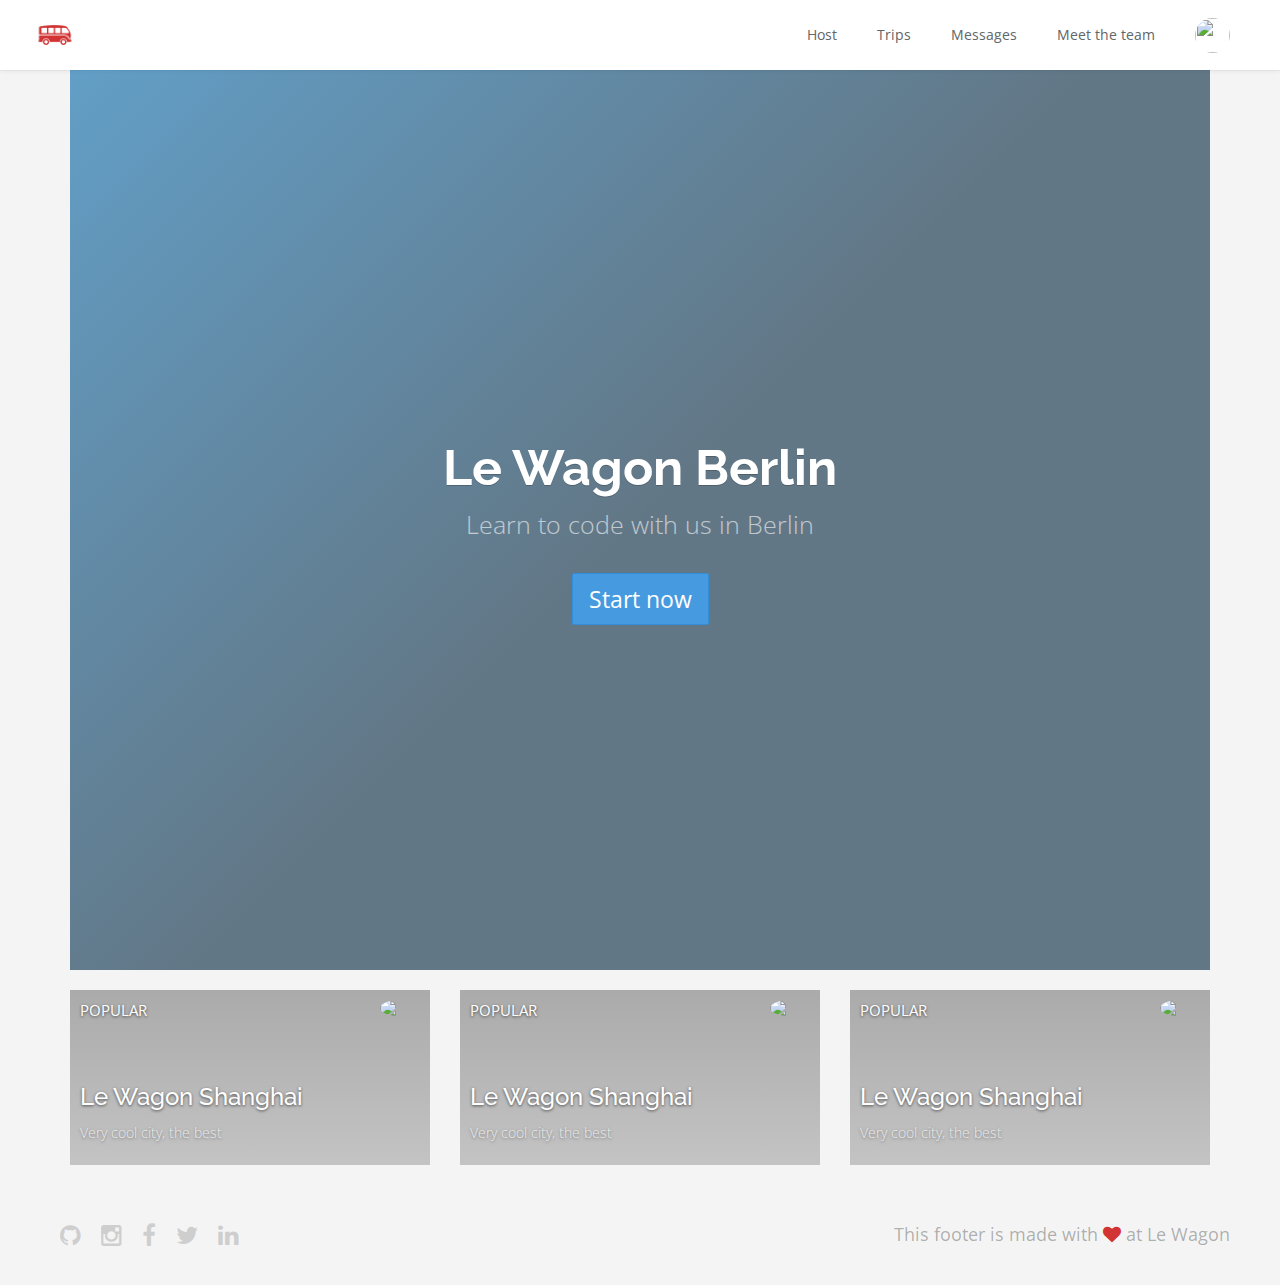
==== commit 74362d02: "Automated commit at 2018-08-06 10:19:16 UTC by middleman-deploy 2.0.0-alpha" ====
--- a/index.html
+++ b/index.html
@@ -7,7 +7,7 @@
           content="width=device-width, initial-scale=1, shrink-to-fit=no">
     <!-- Use the title from a page's frontmatter if it has one -->
     <title>Le Wagon - Middleman</title>
-    <link href="stylesheets/application-acb8696b.css" rel="stylesheet" />
+    <link href="stylesheets/application-26f1bbdc.css" rel="stylesheet" />
     <script src="javascripts/application-93de88c9.js"></script>
     <link href="images/favicon-f15af148.png" rel="icon" type="image/png" />
   </head>
@@ -21,7 +21,7 @@
   <!-- Right Navigation -->
   <div class="navbar-wagon-right hidden-xs hidden-sm">
 
-    <a href="#" class="navbar-wagon-item navbar-wagon-link">Host</a>
+    <a href="./" class="navbar-wagon-item navbar-wagon-link">Host</a>
     <a href="#" class="navbar-wagon-item navbar-wagon-link">Trips</a>
     <a href="#" class="navbar-wagon-item navbar-wagon-link">Messages</a>
     <a href="team.html" class="navbar-wagon-item navbar-wagon-link">Meet the team</a>
@@ -44,9 +44,10 @@
     <div class="dropdown">
       <i class="fa fa-bars dropdown-toggle" data-toggle="dropdown"></i>
       <ul class="dropdown-menu dropdown-menu-right navbar-wagon-dropdown-menu">
-        <li><a href="#">Host</a></li>
+        <li><a href="index">Host</a></li>
         <li><a href="#">Trips</a></li>
         <li><a href="#">Messagese</a></li>
+        <a href="team.html" class="navbar-wagon-item navbar-wagon-link">Meet the team</a>
       </ul>
     </div>
   </div>
@@ -99,17 +100,6 @@
 
     </div>
   </div>
-  <div id="home">
-    <div class="home-content">
-      <img src="images/logo-acc9c0ec.png" width="200" alt="Logo" />
-      <p>
-        Middleman is now running!
-      </p>
-      <p class="about">
-        <a href="about.html">More about this template</a>
-      </p>
-    </div>
-  </div>
 </div>
 
     <div class="footer">
--- a/stylesheets/application-26f1bbdc.css
+++ b/stylesheets/application-26f1bbdc.css
@@ -0,0 +1,8 @@
+@import url("https://fonts.googleapis.com/css?family=Open+Sans:400,300,700|Raleway:400,100,300,700,500");/*!
+ * Bootstrap v3.3.7 (http://getbootstrap.com)
+ * Copyright 2011-2016 Twitter, Inc.
+ * Licensed under MIT (https://github.com/twbs/bootstrap/blob/master/LICENSE)
+ *//*! normalize.css v3.0.3 | MIT License | github.com/necolas/normalize.css */html{font-family:sans-serif;-ms-text-size-adjust:100%;-webkit-text-size-adjust:100%}body{margin:0}article,aside,details,figcaption,figure,footer,header,hgroup,main,menu,nav,section,summary{display:block}audio,canvas,progress,video{display:inline-block;vertical-align:baseline}audio:not([controls]){display:none;height:0}[hidden],template{display:none}a{background-color:transparent}a:active,a:hover{outline:0}abbr[title]{border-bottom:1px dotted}b,strong{font-weight:bold}dfn{font-style:italic}h1{font-size:2em;margin:0.67em 0}mark{background:#ff0;color:#000}small{font-size:80%}sub,sup{font-size:75%;line-height:0;position:relative;vertical-align:baseline}sup{top:-0.5em}sub{bottom:-0.25em}img{border:0}svg:not(:root){overflow:hidden}figure{margin:1em 40px}hr{-webkit-box-sizing:content-box;box-sizing:content-box;height:0}pre{overflow:auto}code,kbd,pre,samp{font-family:monospace, monospace;font-size:1em}button,input,optgroup,select,textarea{color:inherit;font:inherit;margin:0}button{overflow:visible}button,select{text-transform:none}button,html input[type="button"],input[type="reset"],input[type="submit"]{-webkit-appearance:button;cursor:pointer}button[disabled],html input[disabled]{cursor:default}button::-moz-focus-inner,input::-moz-focus-inner{border:0;padding:0}input{line-height:normal}input[type="checkbox"],input[type="radio"]{-webkit-box-sizing:border-box;box-sizing:border-box;padding:0}input[type="number"]::-webkit-inner-spin-button,input[type="number"]::-webkit-outer-spin-button{height:auto}input[type="search"]{-webkit-appearance:textfield;-webkit-box-sizing:content-box;box-sizing:content-box}input[type="search"]::-webkit-search-cancel-button,input[type="search"]::-webkit-search-decoration{-webkit-appearance:none}fieldset{border:1px solid #c0c0c0;margin:0 2px;padding:0.35em 0.625em 0.75em}legend{border:0;padding:0}textarea{overflow:auto}optgroup{font-weight:bold}table{border-collapse:collapse;border-spacing:0}td,th{padding:0}/*! Source: https://github.com/h5bp/html5-boilerplate/blob/master/src/css/main.css */@media print{*,*:before,*:after{background:transparent !important;color:#000 !important;-webkit-box-shadow:none !important;box-shadow:none !important;text-shadow:none !important}a,a:visited{text-decoration:underline}a[href]:after{content:" (" attr(href) ")"}abbr[title]:after{content:" (" attr(title) ")"}a[href^="#"]:after,a[href^="javascript:"]:after{content:""}pre,blockquote{border:1px solid #999;page-break-inside:avoid}thead{display:table-header-group}tr,img{page-break-inside:avoid}img{max-width:100% !important}p,h2,h3{orphans:3;widows:3}h2,h3{page-break-after:avoid}.navbar{display:none}.btn>.caret,.dropup>.btn>.caret{border-top-color:#000 !important}.label{border:1px solid #000}.table{border-collapse:collapse !important}.table td,.table th{background-color:#fff !important}.table-bordered th,.table-bordered td{border:1px solid #ddd !important}}@font-face{font-family:'Glyphicons Halflings';src:url("../assets/bootstrap/glyphicons-halflings-regular-86b6f62b.eot");src:url("../assets/bootstrap/glyphicons-halflings-regular-86b6f62b.eot?#iefix") format("embedded-opentype"),url("../assets/bootstrap/glyphicons-halflings-regular-ca35b697.woff2") format("woff2"),url("../assets/bootstrap/glyphicons-halflings-regular-278e49a8.woff") format("woff"),url("../assets/bootstrap/glyphicons-halflings-regular-44bc1850.ttf") format("truetype"),url("../assets/bootstrap/glyphicons-halflings-regular-de51a849.svg#glyphicons_halflingsregular") format("svg")}.glyphicon{position:relative;top:1px;display:inline-block;font-family:'Glyphicons Halflings';font-style:normal;font-weight:normal;line-height:1;-webkit-font-smoothing:antialiased;-moz-osx-font-smoothing:grayscale}.glyphicon-asterisk:before{content:"\002a"}.glyphicon-plus:before{content:"\002b"}.glyphicon-euro:before,.glyphicon-eur:before{content:"\20ac"}.glyphicon-minus:before{content:"\2212"}.glyphicon-cloud:before{content:"\2601"}.glyphicon-envelope:before{content:"\2709"}.glyphicon-pencil:before{content:"\270f"}.glyphicon-glass:before{content:"\e001"}.glyphicon-music:before{content:"\e002"}.glyphicon-search:before{content:"\e003"}.glyphicon-heart:before{content:"\e005"}.glyphicon-star:before{content:"\e006"}.glyphicon-star-empty:before{content:"\e007"}.glyphicon-user:before{content:"\e008"}.glyphicon-film:before{content:"\e009"}.glyphicon-th-large:before{content:"\e010"}.glyphicon-th:before{content:"\e011"}.glyphicon-th-list:before{content:"\e012"}.glyphicon-ok:before{content:"\e013"}.glyphicon-remove:before{content:"\e014"}.glyphicon-zoom-in:before{content:"\e015"}.glyphicon-zoom-out:before{content:"\e016"}.glyphicon-off:before{content:"\e017"}.glyphicon-signal:before{content:"\e018"}.glyphicon-cog:before{content:"\e019"}.glyphicon-trash:before{content:"\e020"}.glyphicon-home:before{content:"\e021"}.glyphicon-file:before{content:"\e022"}.glyphicon-time:before{content:"\e023"}.glyphicon-road:before{content:"\e024"}.glyphicon-download-alt:before{content:"\e025"}.glyphicon-download:before{content:"\e026"}.glyphicon-upload:before{content:"\e027"}.glyphicon-inbox:before{content:"\e028"}.glyphicon-play-circle:before{content:"\e029"}.glyphicon-repeat:before{content:"\e030"}.glyphicon-refresh:before{content:"\e031"}.glyphicon-list-alt:before{content:"\e032"}.glyphicon-lock:before{content:"\e033"}.glyphicon-flag:before{content:"\e034"}.glyphicon-headphones:before{content:"\e035"}.glyphicon-volume-off:before{content:"\e036"}.glyphicon-volume-down:before{content:"\e037"}.glyphicon-volume-up:before{content:"\e038"}.glyphicon-qrcode:before{content:"\e039"}.glyphicon-barcode:before{content:"\e040"}.glyphicon-tag:before{content:"\e041"}.glyphicon-tags:before{content:"\e042"}.glyphicon-book:before{content:"\e043"}.glyphicon-bookmark:before{content:"\e044"}.glyphicon-print:before{content:"\e045"}.glyphicon-camera:before{content:"\e046"}.glyphicon-font:before{content:"\e047"}.glyphicon-bold:before{content:"\e048"}.glyphicon-italic:before{content:"\e049"}.glyphicon-text-height:before{content:"\e050"}.glyphicon-text-width:before{content:"\e051"}.glyphicon-align-left:before{content:"\e052"}.glyphicon-align-center:before{content:"\e053"}.glyphicon-align-right:before{content:"\e054"}.glyphicon-align-justify:before{content:"\e055"}.glyphicon-list:before{content:"\e056"}.glyphicon-indent-left:before{content:"\e057"}.glyphicon-indent-right:before{content:"\e058"}.glyphicon-facetime-video:before{content:"\e059"}.glyphicon-picture:before{content:"\e060"}.glyphicon-map-marker:before{content:"\e062"}.glyphicon-adjust:before{content:"\e063"}.glyphicon-tint:before{content:"\e064"}.glyphicon-edit:before{content:"\e065"}.glyphicon-share:before{content:"\e066"}.glyphicon-check:before{content:"\e067"}.glyphicon-move:before{content:"\e068"}.glyphicon-step-backward:before{content:"\e069"}.glyphicon-fast-backward:before{content:"\e070"}.glyphicon-backward:before{content:"\e071"}.glyphicon-play:before{content:"\e072"}.glyphicon-pause:before{content:"\e073"}.glyphicon-stop:before{content:"\e074"}.glyphicon-forward:before{content:"\e075"}.glyphicon-fast-forward:before{content:"\e076"}.glyphicon-step-forward:before{content:"\e077"}.glyphicon-eject:before{content:"\e078"}.glyphicon-chevron-left:before{content:"\e079"}.glyphicon-chevron-right:before{content:"\e080"}.glyphicon-plus-sign:before{content:"\e081"}.glyphicon-minus-sign:before{content:"\e082"}.glyphicon-remove-sign:before{content:"\e083"}.glyphicon-ok-sign:before{content:"\e084"}.glyphicon-question-sign:before{content:"\e085"}.glyphicon-info-sign:before{content:"\e086"}.glyphicon-screenshot:before{content:"\e087"}.glyphicon-remove-circle:before{content:"\e088"}.glyphicon-ok-circle:before{content:"\e089"}.glyphicon-ban-circle:before{content:"\e090"}.glyphicon-arrow-left:before{content:"\e091"}.glyphicon-arrow-right:before{content:"\e092"}.glyphicon-arrow-up:before{content:"\e093"}.glyphicon-arrow-down:before{content:"\e094"}.glyphicon-share-alt:before{content:"\e095"}.glyphicon-resize-full:before{content:"\e096"}.glyphicon-resize-small:before{content:"\e097"}.glyphicon-exclamation-sign:before{content:"\e101"}.glyphicon-gift:before{content:"\e102"}.glyphicon-leaf:before{content:"\e103"}.glyphicon-fire:before{content:"\e104"}.glyphicon-eye-open:before{content:"\e105"}.glyphicon-eye-close:before{content:"\e106"}.glyphicon-warning-sign:before{content:"\e107"}.glyphicon-plane:before{content:"\e108"}.glyphicon-calendar:before{content:"\e109"}.glyphicon-random:before{content:"\e110"}.glyphicon-comment:before{content:"\e111"}.glyphicon-magnet:before{content:"\e112"}.glyphicon-chevron-up:before{content:"\e113"}.glyphicon-chevron-down:before{content:"\e114"}.glyphicon-retweet:before{content:"\e115"}.glyphicon-shopping-cart:before{content:"\e116"}.glyphicon-folder-close:before{content:"\e117"}.glyphicon-folder-open:before{content:"\e118"}.glyphicon-resize-vertical:before{content:"\e119"}.glyphicon-resize-horizontal:before{content:"\e120"}.glyphicon-hdd:before{content:"\e121"}.glyphicon-bullhorn:before{content:"\e122"}.glyphicon-bell:before{content:"\e123"}.glyphicon-certificate:before{content:"\e124"}.glyphicon-thumbs-up:before{content:"\e125"}.glyphicon-thumbs-down:before{content:"\e126"}.glyphicon-hand-right:before{content:"\e127"}.glyphicon-hand-left:before{content:"\e128"}.glyphicon-hand-up:before{content:"\e129"}.glyphicon-hand-down:before{content:"\e130"}.glyphicon-circle-arrow-right:before{content:"\e131"}.glyphicon-circle-arrow-left:before{content:"\e132"}.glyphicon-circle-arrow-up:before{content:"\e133"}.glyphicon-circle-arrow-down:before{content:"\e134"}.glyphicon-globe:before{content:"\e135"}.glyphicon-wrench:before{content:"\e136"}.glyphicon-tasks:before{content:"\e137"}.glyphicon-filter:before{content:"\e138"}.glyphicon-briefcase:before{content:"\e139"}.glyphicon-fullscreen:before{content:"\e140"}.glyphicon-dashboard:before{content:"\e141"}.glyphicon-paperclip:before{content:"\e142"}.glyphicon-heart-empty:before{content:"\e143"}.glyphicon-link:before{content:"\e144"}.glyphicon-phone:before{content:"\e145"}.glyphicon-pushpin:before{content:"\e146"}.glyphicon-usd:before{content:"\e148"}.glyphicon-gbp:before{content:"\e149"}.glyphicon-sort:before{content:"\e150"}.glyphicon-sort-by-alphabet:before{content:"\e151"}.glyphicon-sort-by-alphabet-alt:before{content:"\e152"}.glyphicon-sort-by-order:before{content:"\e153"}.glyphicon-sort-by-order-alt:before{content:"\e154"}.glyphicon-sort-by-attributes:before{content:"\e155"}.glyphicon-sort-by-attributes-alt:before{content:"\e156"}.glyphicon-unchecked:before{content:"\e157"}.glyphicon-expand:before{content:"\e158"}.glyphicon-collapse-down:before{content:"\e159"}.glyphicon-collapse-up:before{content:"\e160"}.glyphicon-log-in:before{content:"\e161"}.glyphicon-flash:before{content:"\e162"}.glyphicon-log-out:before{content:"\e163"}.glyphicon-new-window:before{content:"\e164"}.glyphicon-record:before{content:"\e165"}.glyphicon-save:before{content:"\e166"}.glyphicon-open:before{content:"\e167"}.glyphicon-saved:before{content:"\e168"}.glyphicon-import:before{content:"\e169"}.glyphicon-export:before{content:"\e170"}.glyphicon-send:before{content:"\e171"}.glyphicon-floppy-disk:before{content:"\e172"}.glyphicon-floppy-saved:before{content:"\e173"}.glyphicon-floppy-remove:before{content:"\e174"}.glyphicon-floppy-save:before{content:"\e175"}.glyphicon-floppy-open:before{content:"\e176"}.glyphicon-credit-card:before{content:"\e177"}.glyphicon-transfer:before{content:"\e178"}.glyphicon-cutlery:before{content:"\e179"}.glyphicon-header:before{content:"\e180"}.glyphicon-compressed:before{content:"\e181"}.glyphicon-earphone:before{content:"\e182"}.glyphicon-phone-alt:before{content:"\e183"}.glyphicon-tower:before{content:"\e184"}.glyphicon-stats:before{content:"\e185"}.glyphicon-sd-video:before{content:"\e186"}.glyphicon-hd-video:before{content:"\e187"}.glyphicon-subtitles:before{content:"\e188"}.glyphicon-sound-stereo:before{content:"\e189"}.glyphicon-sound-dolby:before{content:"\e190"}.glyphicon-sound-5-1:before{content:"\e191"}.glyphicon-sound-6-1:before{content:"\e192"}.glyphicon-sound-7-1:before{content:"\e193"}.glyphicon-copyright-mark:before{content:"\e194"}.glyphicon-registration-mark:before{content:"\e195"}.glyphicon-cloud-download:before{content:"\e197"}.glyphicon-cloud-upload:before{content:"\e198"}.glyphicon-tree-conifer:before{content:"\e199"}.glyphicon-tree-deciduous:before{content:"\e200"}.glyphicon-cd:before{content:"\e201"}.glyphicon-save-file:before{content:"\e202"}.glyphicon-open-file:before{content:"\e203"}.glyphicon-level-up:before{content:"\e204"}.glyphicon-copy:before{content:"\e205"}.glyphicon-paste:before{content:"\e206"}.glyphicon-alert:before{content:"\e209"}.glyphicon-equalizer:before{content:"\e210"}.glyphicon-king:before{content:"\e211"}.glyphicon-queen:before{content:"\e212"}.glyphicon-pawn:before{content:"\e213"}.glyphicon-bishop:before{content:"\e214"}.glyphicon-knight:before{content:"\e215"}.glyphicon-baby-formula:before{content:"\e216"}.glyphicon-tent:before{content:"\26fa"}.glyphicon-blackboard:before{content:"\e218"}.glyphicon-bed:before{content:"\e219"}.glyphicon-apple:before{content:"\f8ff"}.glyphicon-erase:before{content:"\e221"}.glyphicon-hourglass:before{content:"\231b"}.glyphicon-lamp:before{content:"\e223"}.glyphicon-duplicate:before{content:"\e224"}.glyphicon-piggy-bank:before{content:"\e225"}.glyphicon-scissors:before{content:"\e226"}.glyphicon-bitcoin:before{content:"\e227"}.glyphicon-btc:before{content:"\e227"}.glyphicon-xbt:before{content:"\e227"}.glyphicon-yen:before{content:"\00a5"}.glyphicon-jpy:before{content:"\00a5"}.glyphicon-ruble:before{content:"\20bd"}.glyphicon-rub:before{content:"\20bd"}.glyphicon-scale:before{content:"\e230"}.glyphicon-ice-lolly:before{content:"\e231"}.glyphicon-ice-lolly-tasted:before{content:"\e232"}.glyphicon-education:before{content:"\e233"}.glyphicon-option-horizontal:before{content:"\e234"}.glyphicon-option-vertical:before{content:"\e235"}.glyphicon-menu-hamburger:before{content:"\e236"}.glyphicon-modal-window:before{content:"\e237"}.glyphicon-oil:before{content:"\e238"}.glyphicon-grain:before{content:"\e239"}.glyphicon-sunglasses:before{content:"\e240"}.glyphicon-text-size:before{content:"\e241"}.glyphicon-text-color:before{content:"\e242"}.glyphicon-text-background:before{content:"\e243"}.glyphicon-object-align-top:before{content:"\e244"}.glyphicon-object-align-bottom:before{content:"\e245"}.glyphicon-object-align-horizontal:before{content:"\e246"}.glyphicon-object-align-left:before{content:"\e247"}.glyphicon-object-align-vertical:before{content:"\e248"}.glyphicon-object-align-right:before{content:"\e249"}.glyphicon-triangle-right:before{content:"\e250"}.glyphicon-triangle-left:before{content:"\e251"}.glyphicon-triangle-bottom:before{content:"\e252"}.glyphicon-triangle-top:before{content:"\e253"}.glyphicon-console:before{content:"\e254"}.glyphicon-superscript:before{content:"\e255"}.glyphicon-subscript:before{content:"\e256"}.glyphicon-menu-left:before{content:"\e257"}.glyphicon-menu-right:before{content:"\e258"}.glyphicon-menu-down:before{content:"\e259"}.glyphicon-menu-up:before{content:"\e260"}*{-webkit-box-sizing:border-box;box-sizing:border-box}*:before,*:after{-webkit-box-sizing:border-box;box-sizing:border-box}html{font-size:10px;-webkit-tap-highlight-color:transparent}body{font-family:"Open Sans", "Helvetica", "sans-serif";font-size:18px;line-height:1.42857143;color:#333333;background-color:#F4F4F4}input,button,select,textarea{font-family:inherit;font-size:inherit;line-height:inherit}a{color:#469AE0;text-decoration:none}a:hover,a:focus{color:#1f74ba;text-decoration:underline}a:focus{outline:5px auto -webkit-focus-ring-color;outline-offset:-2px}figure{margin:0}img{vertical-align:middle}.img-responsive{display:block;max-width:100%;height:auto}.img-rounded{border-radius:2px}.img-thumbnail{padding:4px;line-height:1.42857143;background-color:#F4F4F4;border:1px solid #ddd;border-radius:2px;-webkit-transition:all 0.2s ease-in-out;transition:all 0.2s ease-in-out;display:inline-block;max-width:100%;height:auto}.img-circle{border-radius:50%}hr{margin-top:25px;margin-bottom:25px;border:0;border-top:1px solid #eeeeee}.sr-only{position:absolute;width:1px;height:1px;margin:-1px;padding:0;overflow:hidden;clip:rect(0, 0, 0, 0);border:0}.sr-only-focusable:active,.sr-only-focusable:focus{position:static;width:auto;height:auto;margin:0;overflow:visible;clip:auto}[role="button"]{cursor:pointer}h1,h2,h3,h4,h5,h6,.h1,.h2,.h3,.h4,.h5,.h6{font-family:"Raleway", "Helvetica", "sans-serif";font-weight:500;line-height:1.1;color:inherit}h1 small,h1 .small,h2 small,h2 .small,h3 small,h3 .small,h4 small,h4 .small,h5 small,h5 .small,h6 small,h6 .small,.h1 small,.h1 .small,.h2 small,.h2 .small,.h3 small,.h3 .small,.h4 small,.h4 .small,.h5 small,.h5 .small,.h6 small,.h6 .small{font-weight:normal;line-height:1;color:#777777}h1,.h1,h2,.h2,h3,.h3{margin-top:25px;margin-bottom:12.5px}h1 small,h1 .small,.h1 small,.h1 .small,h2 small,h2 .small,.h2 small,.h2 .small,h3 small,h3 .small,.h3 small,.h3 .small{font-size:65%}h4,.h4,h5,.h5,h6,.h6{margin-top:12.5px;margin-bottom:12.5px}h4 small,h4 .small,.h4 small,.h4 .small,h5 small,h5 .small,.h5 small,.h5 .small,h6 small,h6 .small,.h6 small,.h6 .small{font-size:75%}h1,.h1{font-size:46px}h2,.h2{font-size:38px}h3,.h3{font-size:31px}h4,.h4{font-size:23px}h5,.h5{font-size:18px}h6,.h6{font-size:16px}p{margin:0 0 12.5px}.lead{margin-bottom:25px;font-size:20px;font-weight:300;line-height:1.4}@media (min-width: 768px){.lead{font-size:27px}}small,.small{font-size:88%}mark,.mark{background-color:#fcf8e3;padding:.2em}.text-left{text-align:left}.text-right{text-align:right}.text-center{text-align:center}.text-justify{text-align:justify}.text-nowrap{white-space:nowrap}.text-lowercase{text-transform:lowercase}.text-uppercase,.initialism{text-transform:uppercase}.text-capitalize{text-transform:capitalize}.text-muted{color:#777777}.text-primary{color:#469AE0}a.text-primary:hover,a.text-primary:focus{color:#2381d0}.text-success{color:#3c763d}a.text-success:hover,a.text-success:focus{color:#2b542c}.text-info{color:#31708f}a.text-info:hover,a.text-info:focus{color:#245269}.text-warning{color:#8a6d3b}a.text-warning:hover,a.text-warning:focus{color:#66512c}.text-danger{color:#a94442}a.text-danger:hover,a.text-danger:focus{color:#843534}.bg-primary{color:#fff}.bg-primary{background-color:#469AE0}a.bg-primary:hover,a.bg-primary:focus{background-color:#2381d0}.bg-success{background-color:#dff0d8}a.bg-success:hover,a.bg-success:focus{background-color:#c1e2b3}.bg-info{background-color:#d9edf7}a.bg-info:hover,a.bg-info:focus{background-color:#afd9ee}.bg-warning{background-color:#fcf8e3}a.bg-warning:hover,a.bg-warning:focus{background-color:#f7ecb5}.bg-danger{background-color:#f2dede}a.bg-danger:hover,a.bg-danger:focus{background-color:#e4b9b9}.page-header{padding-bottom:11.5px;margin:50px 0 25px;border-bottom:1px solid #eeeeee}ul,ol{margin-top:0;margin-bottom:12.5px}ul ul,ul ol,ol ul,ol ol{margin-bottom:0}.list-unstyled{padding-left:0;list-style:none}.list-inline{padding-left:0;list-style:none;margin-left:-5px}.list-inline>li{display:inline-block;padding-left:5px;padding-right:5px}dl{margin-top:0;margin-bottom:25px}dt,dd{line-height:1.42857143}dt{font-weight:bold}dd{margin-left:0}.dl-horizontal dd:before,.dl-horizontal dd:after{content:" ";display:table}.dl-horizontal dd:after{clear:both}@media (min-width: 768px){.dl-horizontal dt{float:left;width:160px;clear:left;text-align:right;overflow:hidden;text-overflow:ellipsis;white-space:nowrap}.dl-horizontal dd{margin-left:180px}}abbr[title],abbr[data-original-title]{cursor:help;border-bottom:1px dotted #777777}.initialism{font-size:90%}blockquote{padding:12.5px 25px;margin:0 0 25px;font-size:22.5px;border-left:5px solid #eeeeee}blockquote p:last-child,blockquote ul:last-child,blockquote ol:last-child{margin-bottom:0}blockquote footer,blockquote small,blockquote .small{display:block;font-size:80%;line-height:1.42857143;color:#777777}blockquote footer:before,blockquote small:before,blockquote .small:before{content:'\2014 \00A0'}.blockquote-reverse,blockquote.pull-right{padding-right:15px;padding-left:0;border-right:5px solid #eeeeee;border-left:0;text-align:right}.blockquote-reverse footer:before,.blockquote-reverse small:before,.blockquote-reverse .small:before,blockquote.pull-right footer:before,blockquote.pull-right small:before,blockquote.pull-right .small:before{content:''}.blockquote-reverse footer:after,.blockquote-reverse small:after,.blockquote-reverse .small:after,blockquote.pull-right footer:after,blockquote.pull-right small:after,blockquote.pull-right .small:after{content:'\00A0 \2014'}address{margin-bottom:25px;font-style:normal;line-height:1.42857143}code,kbd,pre,samp{font-family:Menlo, Monaco, Consolas, "Courier New", monospace}code{padding:2px 4px;font-size:90%;color:#c7254e;background-color:#f9f2f4;border-radius:2px}kbd{padding:2px 4px;font-size:90%;color:#fff;background-color:#333;border-radius:2px;-webkit-box-shadow:inset 0 -1px 0 rgba(0,0,0,0.25);box-shadow:inset 0 -1px 0 rgba(0,0,0,0.25)}kbd kbd{padding:0;font-size:100%;font-weight:bold;-webkit-box-shadow:none;box-shadow:none}pre{display:block;padding:12px;margin:0 0 12.5px;font-size:17px;line-height:1.42857143;word-break:break-all;word-wrap:break-word;color:#333333;background-color:#f5f5f5;border:1px solid #ccc;border-radius:2px}pre code{padding:0;font-size:inherit;color:inherit;white-space:pre-wrap;background-color:transparent;border-radius:0}.pre-scrollable{max-height:340px;overflow-y:scroll}.container{margin-right:auto;margin-left:auto;padding-left:15px;padding-right:15px}.container:before,.container:after{content:" ";display:table}.container:after{clear:both}@media (min-width: 768px){.container{width:750px}}@media (min-width: 992px){.container{width:970px}}@media (min-width: 1200px){.container{width:1170px}}.container-fluid{margin-right:auto;margin-left:auto;padding-left:15px;padding-right:15px}.container-fluid:before,.container-fluid:after{content:" ";display:table}.container-fluid:after{clear:both}.row{margin-left:-15px;margin-right:-15px}.row:before,.row:after{content:" ";display:table}.row:after{clear:both}.col-xs-1,.col-sm-1,.col-md-1,.col-lg-1,.col-xs-2,.col-sm-2,.col-md-2,.col-lg-2,.col-xs-3,.col-sm-3,.col-md-3,.col-lg-3,.col-xs-4,.col-sm-4,.col-md-4,.col-lg-4,.col-xs-5,.col-sm-5,.col-md-5,.col-lg-5,.col-xs-6,.col-sm-6,.col-md-6,.col-lg-6,.col-xs-7,.col-sm-7,.col-md-7,.col-lg-7,.col-xs-8,.col-sm-8,.col-md-8,.col-lg-8,.col-xs-9,.col-sm-9,.col-md-9,.col-lg-9,.col-xs-10,.col-sm-10,.col-md-10,.col-lg-10,.col-xs-11,.col-sm-11,.col-md-11,.col-lg-11,.col-xs-12,.col-sm-12,.col-md-12,.col-lg-12{position:relative;min-height:1px;padding-left:15px;padding-right:15px}.col-xs-1,.col-xs-2,.col-xs-3,.col-xs-4,.col-xs-5,.col-xs-6,.col-xs-7,.col-xs-8,.col-xs-9,.col-xs-10,.col-xs-11,.col-xs-12{float:left}.col-xs-1{width:8.33333333%}.col-xs-2{width:16.66666667%}.col-xs-3{width:25%}.col-xs-4{width:33.33333333%}.col-xs-5{width:41.66666667%}.col-xs-6{width:50%}.col-xs-7{width:58.33333333%}.col-xs-8{width:66.66666667%}.col-xs-9{width:75%}.col-xs-10{width:83.33333333%}.col-xs-11{width:91.66666667%}.col-xs-12{width:100%}.col-xs-pull-0{right:auto}.col-xs-pull-1{right:8.33333333%}.col-xs-pull-2{right:16.66666667%}.col-xs-pull-3{right:25%}.col-xs-pull-4{right:33.33333333%}.col-xs-pull-5{right:41.66666667%}.col-xs-pull-6{right:50%}.col-xs-pull-7{right:58.33333333%}.col-xs-pull-8{right:66.66666667%}.col-xs-pull-9{right:75%}.col-xs-pull-10{right:83.33333333%}.col-xs-pull-11{right:91.66666667%}.col-xs-pull-12{right:100%}.col-xs-push-0{left:auto}.col-xs-push-1{left:8.33333333%}.col-xs-push-2{left:16.66666667%}.col-xs-push-3{left:25%}.col-xs-push-4{left:33.33333333%}.col-xs-push-5{left:41.66666667%}.col-xs-push-6{left:50%}.col-xs-push-7{left:58.33333333%}.col-xs-push-8{left:66.66666667%}.col-xs-push-9{left:75%}.col-xs-push-10{left:83.33333333%}.col-xs-push-11{left:91.66666667%}.col-xs-push-12{left:100%}.col-xs-offset-0{margin-left:0%}.col-xs-offset-1{margin-left:8.33333333%}.col-xs-offset-2{margin-left:16.66666667%}.col-xs-offset-3{margin-left:25%}.col-xs-offset-4{margin-left:33.33333333%}.col-xs-offset-5{margin-left:41.66666667%}.col-xs-offset-6{margin-left:50%}.col-xs-offset-7{margin-left:58.33333333%}.col-xs-offset-8{margin-left:66.66666667%}.col-xs-offset-9{margin-left:75%}.col-xs-offset-10{margin-left:83.33333333%}.col-xs-offset-11{margin-left:91.66666667%}.col-xs-offset-12{margin-left:100%}@media (min-width: 768px){.col-sm-1,.col-sm-2,.col-sm-3,.col-sm-4,.col-sm-5,.col-sm-6,.col-sm-7,.col-sm-8,.col-sm-9,.col-sm-10,.col-sm-11,.col-sm-12{float:left}.col-sm-1{width:8.33333333%}.col-sm-2{width:16.66666667%}.col-sm-3{width:25%}.col-sm-4{width:33.33333333%}.col-sm-5{width:41.66666667%}.col-sm-6{width:50%}.col-sm-7{width:58.33333333%}.col-sm-8{width:66.66666667%}.col-sm-9{width:75%}.col-sm-10{width:83.33333333%}.col-sm-11{width:91.66666667%}.col-sm-12{width:100%}.col-sm-pull-0{right:auto}.col-sm-pull-1{right:8.33333333%}.col-sm-pull-2{right:16.66666667%}.col-sm-pull-3{right:25%}.col-sm-pull-4{right:33.33333333%}.col-sm-pull-5{right:41.66666667%}.col-sm-pull-6{right:50%}.col-sm-pull-7{right:58.33333333%}.col-sm-pull-8{right:66.66666667%}.col-sm-pull-9{right:75%}.col-sm-pull-10{right:83.33333333%}.col-sm-pull-11{right:91.66666667%}.col-sm-pull-12{right:100%}.col-sm-push-0{left:auto}.col-sm-push-1{left:8.33333333%}.col-sm-push-2{left:16.66666667%}.col-sm-push-3{left:25%}.col-sm-push-4{left:33.33333333%}.col-sm-push-5{left:41.66666667%}.col-sm-push-6{left:50%}.col-sm-push-7{left:58.33333333%}.col-sm-push-8{left:66.66666667%}.col-sm-push-9{left:75%}.col-sm-push-10{left:83.33333333%}.col-sm-push-11{left:91.66666667%}.col-sm-push-12{left:100%}.col-sm-offset-0{margin-left:0%}.col-sm-offset-1{margin-left:8.33333333%}.col-sm-offset-2{margin-left:16.66666667%}.col-sm-offset-3{margin-left:25%}.col-sm-offset-4{margin-left:33.33333333%}.col-sm-offset-5{margin-left:41.66666667%}.col-sm-offset-6{margin-left:50%}.col-sm-offset-7{margin-left:58.33333333%}.col-sm-offset-8{margin-left:66.66666667%}.col-sm-offset-9{margin-left:75%}.col-sm-offset-10{margin-left:83.33333333%}.col-sm-offset-11{margin-left:91.66666667%}.col-sm-offset-12{margin-left:100%}}@media (min-width: 992px){.col-md-1,.col-md-2,.col-md-3,.col-md-4,.col-md-5,.col-md-6,.col-md-7,.col-md-8,.col-md-9,.col-md-10,.col-md-11,.col-md-12{float:left}.col-md-1{width:8.33333333%}.col-md-2{width:16.66666667%}.col-md-3{width:25%}.col-md-4{width:33.33333333%}.col-md-5{width:41.66666667%}.col-md-6{width:50%}.col-md-7{width:58.33333333%}.col-md-8{width:66.66666667%}.col-md-9{width:75%}.col-md-10{width:83.33333333%}.col-md-11{width:91.66666667%}.col-md-12{width:100%}.col-md-pull-0{right:auto}.col-md-pull-1{right:8.33333333%}.col-md-pull-2{right:16.66666667%}.col-md-pull-3{right:25%}.col-md-pull-4{right:33.33333333%}.col-md-pull-5{right:41.66666667%}.col-md-pull-6{right:50%}.col-md-pull-7{right:58.33333333%}.col-md-pull-8{right:66.66666667%}.col-md-pull-9{right:75%}.col-md-pull-10{right:83.33333333%}.col-md-pull-11{right:91.66666667%}.col-md-pull-12{right:100%}.col-md-push-0{left:auto}.col-md-push-1{left:8.33333333%}.col-md-push-2{left:16.66666667%}.col-md-push-3{left:25%}.col-md-push-4{left:33.33333333%}.col-md-push-5{left:41.66666667%}.col-md-push-6{left:50%}.col-md-push-7{left:58.33333333%}.col-md-push-8{left:66.66666667%}.col-md-push-9{left:75%}.col-md-push-10{left:83.33333333%}.col-md-push-11{left:91.66666667%}.col-md-push-12{left:100%}.col-md-offset-0{margin-left:0%}.col-md-offset-1{margin-left:8.33333333%}.col-md-offset-2{margin-left:16.66666667%}.col-md-offset-3{margin-left:25%}.col-md-offset-4{margin-left:33.33333333%}.col-md-offset-5{margin-left:41.66666667%}.col-md-offset-6{margin-left:50%}.col-md-offset-7{margin-left:58.33333333%}.col-md-offset-8{margin-left:66.66666667%}.col-md-offset-9{margin-left:75%}.col-md-offset-10{margin-left:83.33333333%}.col-md-offset-11{margin-left:91.66666667%}.col-md-offset-12{margin-left:100%}}@media (min-width: 1200px){.col-lg-1,.col-lg-2,.col-lg-3,.col-lg-4,.col-lg-5,.col-lg-6,.col-lg-7,.col-lg-8,.col-lg-9,.col-lg-10,.col-lg-11,.col-lg-12{float:left}.col-lg-1{width:8.33333333%}.col-lg-2{width:16.66666667%}.col-lg-3{width:25%}.col-lg-4{width:33.33333333%}.col-lg-5{width:41.66666667%}.col-lg-6{width:50%}.col-lg-7{width:58.33333333%}.col-lg-8{width:66.66666667%}.col-lg-9{width:75%}.col-lg-10{width:83.33333333%}.col-lg-11{width:91.66666667%}.col-lg-12{width:100%}.col-lg-pull-0{right:auto}.col-lg-pull-1{right:8.33333333%}.col-lg-pull-2{right:16.66666667%}.col-lg-pull-3{right:25%}.col-lg-pull-4{right:33.33333333%}.col-lg-pull-5{right:41.66666667%}.col-lg-pull-6{right:50%}.col-lg-pull-7{right:58.33333333%}.col-lg-pull-8{right:66.66666667%}.col-lg-pull-9{right:75%}.col-lg-pull-10{right:83.33333333%}.col-lg-pull-11{right:91.66666667%}.col-lg-pull-12{right:100%}.col-lg-push-0{left:auto}.col-lg-push-1{left:8.33333333%}.col-lg-push-2{left:16.66666667%}.col-lg-push-3{left:25%}.col-lg-push-4{left:33.33333333%}.col-lg-push-5{left:41.66666667%}.col-lg-push-6{left:50%}.col-lg-push-7{left:58.33333333%}.col-lg-push-8{left:66.66666667%}.col-lg-push-9{left:75%}.col-lg-push-10{left:83.33333333%}.col-lg-push-11{left:91.66666667%}.col-lg-push-12{left:100%}.col-lg-offset-0{margin-left:0%}.col-lg-offset-1{margin-left:8.33333333%}.col-lg-offset-2{margin-left:16.66666667%}.col-lg-offset-3{margin-left:25%}.col-lg-offset-4{margin-left:33.33333333%}.col-lg-offset-5{margin-left:41.66666667%}.col-lg-offset-6{margin-left:50%}.col-lg-offset-7{margin-left:58.33333333%}.col-lg-offset-8{margin-left:66.66666667%}.col-lg-offset-9{margin-left:75%}.col-lg-offset-10{margin-left:83.33333333%}.col-lg-offset-11{margin-left:91.66666667%}.col-lg-offset-12{margin-left:100%}}table{background-color:transparent}caption{padding-top:8px;padding-bottom:8px;color:#777777;text-align:left}th{text-align:left}.table{width:100%;max-width:100%;margin-bottom:25px}.table>thead>tr>th,.table>thead>tr>td,.table>tbody>tr>th,.table>tbody>tr>td,.table>tfoot>tr>th,.table>tfoot>tr>td{padding:8px;line-height:1.42857143;vertical-align:top;border-top:1px solid #ddd}.table>thead>tr>th{vertical-align:bottom;border-bottom:2px solid #ddd}.table>caption+thead>tr:first-child>th,.table>caption+thead>tr:first-child>td,.table>colgroup+thead>tr:first-child>th,.table>colgroup+thead>tr:first-child>td,.table>thead:first-child>tr:first-child>th,.table>thead:first-child>tr:first-child>td{border-top:0}.table>tbody+tbody{border-top:2px solid #ddd}.table .table{background-color:#F4F4F4}.table-condensed>thead>tr>th,.table-condensed>thead>tr>td,.table-condensed>tbody>tr>th,.table-condensed>tbody>tr>td,.table-condensed>tfoot>tr>th,.table-condensed>tfoot>tr>td{padding:5px}.table-bordered{border:1px solid #ddd}.table-bordered>thead>tr>th,.table-bordered>thead>tr>td,.table-bordered>tbody>tr>th,.table-bordered>tbody>tr>td,.table-bordered>tfoot>tr>th,.table-bordered>tfoot>tr>td{border:1px solid #ddd}.table-bordered>thead>tr>th,.table-bordered>thead>tr>td{border-bottom-width:2px}.table-striped>tbody>tr:nth-of-type(odd){background-color:#f9f9f9}.table-hover>tbody>tr:hover{background-color:#f5f5f5}table col[class*="col-"]{position:static;float:none;display:table-column}table td[class*="col-"],table th[class*="col-"]{position:static;float:none;display:table-cell}.table>thead>tr>td.active,.table>thead>tr>th.active,.table>thead>tr.active>td,.table>thead>tr.active>th,.table>tbody>tr>td.active,.table>tbody>tr>th.active,.table>tbody>tr.active>td,.table>tbody>tr.active>th,.table>tfoot>tr>td.active,.table>tfoot>tr>th.active,.table>tfoot>tr.active>td,.table>tfoot>tr.active>th{background-color:#f5f5f5}.table-hover>tbody>tr>td.active:hover,.table-hover>tbody>tr>th.active:hover,.table-hover>tbody>tr.active:hover>td,.table-hover>tbody>tr:hover>.active,.table-hover>tbody>tr.active:hover>th{background-color:#e8e8e8}.table>thead>tr>td.success,.table>thead>tr>th.success,.table>thead>tr.success>td,.table>thead>tr.success>th,.table>tbody>tr>td.success,.table>tbody>tr>th.success,.table>tbody>tr.success>td,.table>tbody>tr.success>th,.table>tfoot>tr>td.success,.table>tfoot>tr>th.success,.table>tfoot>tr.success>td,.table>tfoot>tr.success>th{background-color:#dff0d8}.table-hover>tbody>tr>td.success:hover,.table-hover>tbody>tr>th.success:hover,.table-hover>tbody>tr.success:hover>td,.table-hover>tbody>tr:hover>.success,.table-hover>tbody>tr.success:hover>th{background-color:#d0e9c6}.table>thead>tr>td.info,.table>thead>tr>th.info,.table>thead>tr.info>td,.table>thead>tr.info>th,.table>tbody>tr>td.info,.table>tbody>tr>th.info,.table>tbody>tr.info>td,.table>tbody>tr.info>th,.table>tfoot>tr>td.info,.table>tfoot>tr>th.info,.table>tfoot>tr.info>td,.table>tfoot>tr.info>th{background-color:#d9edf7}.table-hover>tbody>tr>td.info:hover,.table-hover>tbody>tr>th.info:hover,.table-hover>tbody>tr.info:hover>td,.table-hover>tbody>tr:hover>.info,.table-hover>tbody>tr.info:hover>th{background-color:#c4e3f3}.table>thead>tr>td.warning,.table>thead>tr>th.warning,.table>thead>tr.warning>td,.table>thead>tr.warning>th,.table>tbody>tr>td.warning,.table>tbody>tr>th.warning,.table>tbody>tr.warning>td,.table>tbody>tr.warning>th,.table>tfoot>tr>td.warning,.table>tfoot>tr>th.warning,.table>tfoot>tr.warning>td,.table>tfoot>tr.warning>th{background-color:#fcf8e3}.table-hover>tbody>tr>td.warning:hover,.table-hover>tbody>tr>th.warning:hover,.table-hover>tbody>tr.warning:hover>td,.table-hover>tbody>tr:hover>.warning,.table-hover>tbody>tr.warning:hover>th{background-color:#faf2cc}.table>thead>tr>td.danger,.table>thead>tr>th.danger,.table>thead>tr.danger>td,.table>thead>tr.danger>th,.table>tbody>tr>td.danger,.table>tbody>tr>th.danger,.table>tbody>tr.danger>td,.table>tbody>tr.danger>th,.table>tfoot>tr>td.danger,.table>tfoot>tr>th.danger,.table>tfoot>tr.danger>td,.table>tfoot>tr.danger>th{background-color:#f2dede}.table-hover>tbody>tr>td.danger:hover,.table-hover>tbody>tr>th.danger:hover,.table-hover>tbody>tr.danger:hover>td,.table-hover>tbody>tr:hover>.danger,.table-hover>tbody>tr.danger:hover>th{background-color:#ebcccc}.table-responsive{overflow-x:auto;min-height:0.01%}@media screen and (max-width: 767px){.table-responsive{width:100%;margin-bottom:18.75px;overflow-y:hidden;-ms-overflow-style:-ms-autohiding-scrollbar;border:1px solid #ddd}.table-responsive>.table{margin-bottom:0}.table-responsive>.table>thead>tr>th,.table-responsive>.table>thead>tr>td,.table-responsive>.table>tbody>tr>th,.table-responsive>.table>tbody>tr>td,.table-responsive>.table>tfoot>tr>th,.table-responsive>.table>tfoot>tr>td{white-space:nowrap}.table-responsive>.table-bordered{border:0}.table-responsive>.table-bordered>thead>tr>th:first-child,.table-responsive>.table-bordered>thead>tr>td:first-child,.table-responsive>.table-bordered>tbody>tr>th:first-child,.table-responsive>.table-bordered>tbody>tr>td:first-child,.table-responsive>.table-bordered>tfoot>tr>th:first-child,.table-responsive>.table-bordered>tfoot>tr>td:first-child{border-left:0}.table-responsive>.table-bordered>thead>tr>th:last-child,.table-responsive>.table-bordered>thead>tr>td:last-child,.table-responsive>.table-bordered>tbody>tr>th:last-child,.table-responsive>.table-bordered>tbody>tr>td:last-child,.table-responsive>.table-bordered>tfoot>tr>th:last-child,.table-responsive>.table-bordered>tfoot>tr>td:last-child{border-right:0}.table-responsive>.table-bordered>tbody>tr:last-child>th,.table-responsive>.table-bordered>tbody>tr:last-child>td,.table-responsive>.table-bordered>tfoot>tr:last-child>th,.table-responsive>.table-bordered>tfoot>tr:last-child>td{border-bottom:0}}fieldset{padding:0;margin:0;border:0;min-width:0}legend{display:block;width:100%;padding:0;margin-bottom:25px;font-size:27px;line-height:inherit;color:#333333;border:0;border-bottom:1px solid #e5e5e5}label{display:inline-block;max-width:100%;margin-bottom:5px;font-weight:bold}input[type="search"]{-webkit-box-sizing:border-box;box-sizing:border-box}input[type="radio"],input[type="checkbox"]{margin:4px 0 0;margin-top:1px \9;line-height:normal}input[type="file"]{display:block}input[type="range"]{display:block;width:100%}select[multiple],select[size]{height:auto}input[type="file"]:focus,input[type="radio"]:focus,input[type="checkbox"]:focus{outline:5px auto -webkit-focus-ring-color;outline-offset:-2px}output{display:block;padding-top:7px;font-size:18px;line-height:1.42857143;color:#000000}.form-control{display:block;width:100%;height:39px;padding:6px 12px;font-size:18px;line-height:1.42857143;color:#000000;background-color:#fff;background-image:none;border:1px solid #ccc;border-radius:2px;-webkit-box-shadow:inset 0 1px 1px rgba(0,0,0,0.075);box-shadow:inset 0 1px 1px rgba(0,0,0,0.075);-webkit-transition:border-color ease-in-out 0.15s, box-shadow ease-in-out 0.15s;-webkit-transition:border-color ease-in-out 0.15s, -webkit-box-shadow ease-in-out 0.15s;transition:border-color ease-in-out 0.15s, -webkit-box-shadow ease-in-out 0.15s;transition:border-color ease-in-out 0.15s, box-shadow ease-in-out 0.15s;transition:border-color ease-in-out 0.15s, box-shadow ease-in-out 0.15s, -webkit-box-shadow ease-in-out 0.15s}.form-control:focus{border-color:#66afe9;outline:0;-webkit-box-shadow:inset 0 1px 1px rgba(0,0,0,0.075),0 0 8px rgba(102,175,233,0.6);box-shadow:inset 0 1px 1px rgba(0,0,0,0.075),0 0 8px rgba(102,175,233,0.6)}.form-control::-moz-placeholder{color:#999;opacity:1}.form-control:-ms-input-placeholder{color:#999}.form-control::-webkit-input-placeholder{color:#999}.form-control::-ms-expand{border:0;background-color:transparent}.form-control[disabled],.form-control[readonly],fieldset[disabled] .form-control{background-color:#eeeeee;opacity:1}.form-control[disabled],fieldset[disabled] .form-control{cursor:not-allowed}textarea.form-control{height:auto}input[type="search"]{-webkit-appearance:none}@media screen and (-webkit-min-device-pixel-ratio: 0){input[type="date"].form-control,input[type="time"].form-control,input[type="datetime-local"].form-control,input[type="month"].form-control{line-height:39px}input[type="date"].input-sm,.input-group-sm>input[type="date"].form-control,.input-group-sm>input[type="date"].input-group-addon,.input-group-sm>.input-group-btn>input[type="date"].btn,.input-group-sm input[type="date"],input[type="time"].input-sm,.input-group-sm>input[type="time"].form-control,.input-group-sm>input[type="time"].input-group-addon,.input-group-sm>.input-group-btn>input[type="time"].btn,.input-group-sm input[type="time"],input[type="datetime-local"].input-sm,.input-group-sm>input[type="datetime-local"].form-control,.input-group-sm>input[type="datetime-local"].input-group-addon,.input-group-sm>.input-group-btn>input[type="datetime-local"].btn,.input-group-sm input[type="datetime-local"],input[type="month"].input-sm,.input-group-sm>input[type="month"].form-control,.input-group-sm>input[type="month"].input-group-addon,.input-group-sm>.input-group-btn>input[type="month"].btn,.input-group-sm input[type="month"]{line-height:36px}input[type="date"].input-lg,.input-group-lg>input[type="date"].form-control,.input-group-lg>input[type="date"].input-group-addon,.input-group-lg>.input-group-btn>input[type="date"].btn,.input-group-lg input[type="date"],input[type="time"].input-lg,.input-group-lg>input[type="time"].form-control,.input-group-lg>input[type="time"].input-group-addon,.input-group-lg>.input-group-btn>input[type="time"].btn,.input-group-lg input[type="time"],input[type="datetime-local"].input-lg,.input-group-lg>input[type="datetime-local"].form-control,.input-group-lg>input[type="datetime-local"].input-group-addon,.input-group-lg>.input-group-btn>input[type="datetime-local"].btn,.input-group-lg input[type="datetime-local"],input[type="month"].input-lg,.input-group-lg>input[type="month"].form-control,.input-group-lg>input[type="month"].input-group-addon,.input-group-lg>.input-group-btn>input[type="month"].btn,.input-group-lg input[type="month"]{line-height:53px}}.form-group{margin-bottom:15px}.radio,.checkbox{position:relative;display:block;margin-top:10px;margin-bottom:10px}.radio label,.checkbox label{min-height:25px;padding-left:20px;margin-bottom:0;font-weight:normal;cursor:pointer}.radio input[type="radio"],.radio-inline input[type="radio"],.checkbox input[type="checkbox"],.checkbox-inline input[type="checkbox"]{position:absolute;margin-left:-20px;margin-top:4px \9}.radio+.radio,.checkbox+.checkbox{margin-top:-5px}.radio-inline,.checkbox-inline{position:relative;display:inline-block;padding-left:20px;margin-bottom:0;vertical-align:middle;font-weight:normal;cursor:pointer}.radio-inline+.radio-inline,.checkbox-inline+.checkbox-inline{margin-top:0;margin-left:10px}input[type="radio"][disabled],input[type="radio"].disabled,fieldset[disabled] input[type="radio"],input[type="checkbox"][disabled],input[type="checkbox"].disabled,fieldset[disabled] input[type="checkbox"]{cursor:not-allowed}.radio-inline.disabled,fieldset[disabled] .radio-inline,.checkbox-inline.disabled,fieldset[disabled] .checkbox-inline{cursor:not-allowed}.radio.disabled label,fieldset[disabled] .radio label,.checkbox.disabled label,fieldset[disabled] .checkbox label{cursor:not-allowed}.form-control-static{padding-top:7px;padding-bottom:7px;margin-bottom:0;min-height:43px}.form-control-static.input-lg,.input-group-lg>.form-control-static.form-control,.input-group-lg>.form-control-static.input-group-addon,.input-group-lg>.input-group-btn>.form-control-static.btn,.form-control-static.input-sm,.input-group-sm>.form-control-static.form-control,.input-group-sm>.form-control-static.input-group-addon,.input-group-sm>.input-group-btn>.form-control-static.btn{padding-left:0;padding-right:0}.input-sm,.input-group-sm>.form-control,.input-group-sm>.input-group-addon,.input-group-sm>.input-group-btn>.btn{height:36px;padding:5px 10px;font-size:16px;line-height:1.5;border-radius:2px}select.input-sm,.input-group-sm>select.form-control,.input-group-sm>select.input-group-addon,.input-group-sm>.input-group-btn>select.btn{height:36px;line-height:36px}textarea.input-sm,.input-group-sm>textarea.form-control,.input-group-sm>textarea.input-group-addon,.input-group-sm>.input-group-btn>textarea.btn,select[multiple].input-sm,.input-group-sm>select[multiple].form-control,.input-group-sm>select[multiple].input-group-addon,.input-group-sm>.input-group-btn>select[multiple].btn{height:auto}.form-group-sm .form-control{height:36px;padding:5px 10px;font-size:16px;line-height:1.5;border-radius:2px}.form-group-sm select.form-control{height:36px;line-height:36px}.form-group-sm textarea.form-control,.form-group-sm select[multiple].form-control{height:auto}.form-group-sm .form-control-static{height:36px;min-height:41px;padding:6px 10px;font-size:16px;line-height:1.5}.input-lg,.input-group-lg>.form-control,.input-group-lg>.input-group-addon,.input-group-lg>.input-group-btn>.btn{height:53px;padding:10px 16px;font-size:23px;line-height:1.3333333;border-radius:2px}select.input-lg,.input-group-lg>select.form-control,.input-group-lg>select.input-group-addon,.input-group-lg>.input-group-btn>select.btn{height:53px;line-height:53px}textarea.input-lg,.input-group-lg>textarea.form-control,.input-group-lg>textarea.input-group-addon,.input-group-lg>.input-group-btn>textarea.btn,select[multiple].input-lg,.input-group-lg>select[multiple].form-control,.input-group-lg>select[multiple].input-group-addon,.input-group-lg>.input-group-btn>select[multiple].btn{height:auto}.form-group-lg .form-control{height:53px;padding:10px 16px;font-size:23px;line-height:1.3333333;border-radius:2px}.form-group-lg select.form-control{height:53px;line-height:53px}.form-group-lg textarea.form-control,.form-group-lg select[multiple].form-control{height:auto}.form-group-lg .form-control-static{height:53px;min-height:48px;padding:11px 16px;font-size:23px;line-height:1.3333333}.has-feedback{position:relative}.has-feedback .form-control{padding-right:48.75px}.form-control-feedback{position:absolute;top:0;right:0;z-index:2;display:block;width:39px;height:39px;line-height:39px;text-align:center;pointer-events:none}.input-lg+.form-control-feedback,.input-group-lg>.form-control+.form-control-feedback,.input-group-lg>.input-group-addon+.form-control-feedback,.input-group-lg>.input-group-btn>.btn+.form-control-feedback,.input-group-lg+.form-control-feedback,.form-group-lg .form-control+.form-control-feedback{width:53px;height:53px;line-height:53px}.input-sm+.form-control-feedback,.input-group-sm>.form-control+.form-control-feedback,.input-group-sm>.input-group-addon+.form-control-feedback,.input-group-sm>.input-group-btn>.btn+.form-control-feedback,.input-group-sm+.form-control-feedback,.form-group-sm .form-control+.form-control-feedback{width:36px;height:36px;line-height:36px}.has-success .help-block,.has-success .control-label,.has-success .radio,.has-success .checkbox,.has-success .radio-inline,.has-success .checkbox-inline,.has-success.radio label,.has-success.checkbox label,.has-success.radio-inline label,.has-success.checkbox-inline label{color:#3c763d}.has-success .form-control{border-color:#3c763d;-webkit-box-shadow:inset 0 1px 1px rgba(0,0,0,0.075);box-shadow:inset 0 1px 1px rgba(0,0,0,0.075)}.has-success .form-control:focus{border-color:#2b542c;-webkit-box-shadow:inset 0 1px 1px rgba(0,0,0,0.075),0 0 6px #67b168;box-shadow:inset 0 1px 1px rgba(0,0,0,0.075),0 0 6px #67b168}.has-success .input-group-addon{color:#3c763d;border-color:#3c763d;background-color:#dff0d8}.has-success .form-control-feedback{color:#3c763d}.has-warning .help-block,.has-warning .control-label,.has-warning .radio,.has-warning .checkbox,.has-warning .radio-inline,.has-warning .checkbox-inline,.has-warning.radio label,.has-warning.checkbox label,.has-warning.radio-inline label,.has-warning.checkbox-inline label{color:#8a6d3b}.has-warning .form-control{border-color:#8a6d3b;-webkit-box-shadow:inset 0 1px 1px rgba(0,0,0,0.075);box-shadow:inset 0 1px 1px rgba(0,0,0,0.075)}.has-warning .form-control:focus{border-color:#66512c;-webkit-box-shadow:inset 0 1px 1px rgba(0,0,0,0.075),0 0 6px #c0a16b;box-shadow:inset 0 1px 1px rgba(0,0,0,0.075),0 0 6px #c0a16b}.has-warning .input-group-addon{color:#8a6d3b;border-color:#8a6d3b;background-color:#fcf8e3}.has-warning .form-control-feedback{color:#8a6d3b}.has-error .help-block,.has-error .control-label,.has-error .radio,.has-error .checkbox,.has-error .radio-inline,.has-error .checkbox-inline,.has-error.radio label,.has-error.checkbox label,.has-error.radio-inline label,.has-error.checkbox-inline label{color:#a94442}.has-error .form-control{border-color:#a94442;-webkit-box-shadow:inset 0 1px 1px rgba(0,0,0,0.075);box-shadow:inset 0 1px 1px rgba(0,0,0,0.075)}.has-error .form-control:focus{border-color:#843534;-webkit-box-shadow:inset 0 1px 1px rgba(0,0,0,0.075),0 0 6px #ce8483;box-shadow:inset 0 1px 1px rgba(0,0,0,0.075),0 0 6px #ce8483}.has-error .input-group-addon{color:#a94442;border-color:#a94442;background-color:#f2dede}.has-error .form-control-feedback{color:#a94442}.has-feedback label ~ .form-control-feedback{top:30px}.has-feedback label.sr-only ~ .form-control-feedback{top:0}.help-block{display:block;margin-top:5px;margin-bottom:10px;color:#737373}@media (min-width: 768px){.form-inline .form-group{display:inline-block;margin-bottom:0;vertical-align:middle}.form-inline .form-control{display:inline-block;width:auto;vertical-align:middle}.form-inline .form-control-static{display:inline-block}.form-inline .input-group{display:inline-table;vertical-align:middle}.form-inline .input-group .input-group-addon,.form-inline .input-group .input-group-btn,.form-inline .input-group .form-control{width:auto}.form-inline .input-group>.form-control{width:100%}.form-inline .control-label{margin-bottom:0;vertical-align:middle}.form-inline .radio,.form-inline .checkbox{display:inline-block;margin-top:0;margin-bottom:0;vertical-align:middle}.form-inline .radio label,.form-inline .checkbox label{padding-left:0}.form-inline .radio input[type="radio"],.form-inline .checkbox input[type="checkbox"]{position:relative;margin-left:0}.form-inline .has-feedback .form-control-feedback{top:0}}.form-horizontal .radio,.form-horizontal .checkbox,.form-horizontal .radio-inline,.form-horizontal .checkbox-inline{margin-top:0;margin-bottom:0;padding-top:7px}.form-horizontal .radio,.form-horizontal .checkbox{min-height:32px}.form-horizontal .form-group{margin-left:-15px;margin-right:-15px}.form-horizontal .form-group:before,.form-horizontal .form-group:after{content:" ";display:table}.form-horizontal .form-group:after{clear:both}@media (min-width: 768px){.form-horizontal .control-label{text-align:right;margin-bottom:0;padding-top:7px}}.form-horizontal .has-feedback .form-control-feedback{right:15px}@media (min-width: 768px){.form-horizontal .form-group-lg .control-label{padding-top:11px;font-size:23px}}@media (min-width: 768px){.form-horizontal .form-group-sm .control-label{padding-top:6px;font-size:16px}}.btn{display:inline-block;margin-bottom:0;font-weight:normal;text-align:center;vertical-align:middle;-ms-touch-action:manipulation;touch-action:manipulation;cursor:pointer;background-image:none;border:1px solid transparent;white-space:nowrap;padding:6px 12px;font-size:18px;line-height:1.42857143;border-radius:2px;-webkit-user-select:none;-moz-user-select:none;-ms-user-select:none;user-select:none}.btn:focus,.btn.focus,.btn:active:focus,.btn:active.focus,.btn.active:focus,.btn.active.focus{outline:5px auto -webkit-focus-ring-color;outline-offset:-2px}.btn:hover,.btn:focus,.btn.focus{color:#333;text-decoration:none}.btn:active,.btn.active{outline:0;background-image:none;-webkit-box-shadow:inset 0 3px 5px rgba(0,0,0,0.125);box-shadow:inset 0 3px 5px rgba(0,0,0,0.125)}.btn.disabled,.btn[disabled],fieldset[disabled] .btn{cursor:not-allowed;opacity:0.65;filter:alpha(opacity=65);-webkit-box-shadow:none;box-shadow:none}a.btn.disabled,fieldset[disabled] a.btn{pointer-events:none}.btn-default{color:#333;background-color:#fff;border-color:#ccc}.btn-default:focus,.btn-default.focus{color:#333;background-color:#e6e6e6;border-color:#8c8c8c}.btn-default:hover{color:#333;background-color:#e6e6e6;border-color:#adadad}.btn-default:active,.btn-default.active,.open>.btn-default.dropdown-toggle{color:#333;background-color:#e6e6e6;border-color:#adadad}.btn-default:active:hover,.btn-default:active:focus,.btn-default:active.focus,.btn-default.active:hover,.btn-default.active:focus,.btn-default.active.focus,.open>.btn-default.dropdown-toggle:hover,.open>.btn-default.dropdown-toggle:focus,.open>.btn-default.dropdown-toggle.focus{color:#333;background-color:#d4d4d4;border-color:#8c8c8c}.btn-default:active,.btn-default.active,.open>.btn-default.dropdown-toggle{background-image:none}.btn-default.disabled:hover,.btn-default.disabled:focus,.btn-default.disabled.focus,.btn-default[disabled]:hover,.btn-default[disabled]:focus,.btn-default[disabled].focus,fieldset[disabled] .btn-default:hover,fieldset[disabled] .btn-default:focus,fieldset[disabled] .btn-default.focus{background-color:#fff;border-color:#ccc}.btn-default .badge{color:#fff;background-color:#333}.btn-primary{color:#fff;background-color:#469AE0;border-color:#308edc}.btn-primary:focus,.btn-primary.focus{color:#fff;background-color:#2381d0;border-color:#144b79}.btn-primary:hover{color:#fff;background-color:#2381d0;border-color:#1e6eb2}.btn-primary:active,.btn-primary.active,.open>.btn-primary.dropdown-toggle{color:#fff;background-color:#2381d0;border-color:#1e6eb2}.btn-primary:active:hover,.btn-primary:active:focus,.btn-primary:active.focus,.btn-primary.active:hover,.btn-primary.active:focus,.btn-primary.active.focus,.open>.btn-primary.dropdown-toggle:hover,.open>.btn-primary.dropdown-toggle:focus,.open>.btn-primary.dropdown-toggle.focus{color:#fff;background-color:#1e6eb2;border-color:#144b79}.btn-primary:active,.btn-primary.active,.open>.btn-primary.dropdown-toggle{background-image:none}.btn-primary.disabled:hover,.btn-primary.disabled:focus,.btn-primary.disabled.focus,.btn-primary[disabled]:hover,.btn-primary[disabled]:focus,.btn-primary[disabled].focus,fieldset[disabled] .btn-primary:hover,fieldset[disabled] .btn-primary:focus,fieldset[disabled] .btn-primary.focus{background-color:#469AE0;border-color:#308edc}.btn-primary .badge{color:#469AE0;background-color:#fff}.btn-success{color:#fff;background-color:#32B796;border-color:#2da386}.btn-success:focus,.btn-success.focus{color:#fff;background-color:#278f75;border-color:#113f34}.btn-success:hover{color:#fff;background-color:#278f75;border-color:#1f735e}.btn-success:active,.btn-success.active,.open>.btn-success.dropdown-toggle{color:#fff;background-color:#278f75;border-color:#1f735e}.btn-success:active:hover,.btn-success:active:focus,.btn-success:active.focus,.btn-success.active:hover,.btn-success.active:focus,.btn-success.active.focus,.open>.btn-success.dropdown-toggle:hover,.open>.btn-success.dropdown-toggle:focus,.open>.btn-success.dropdown-toggle.focus{color:#fff;background-color:#1f735e;border-color:#113f34}.btn-success:active,.btn-success.active,.open>.btn-success.dropdown-toggle{background-image:none}.btn-success.disabled:hover,.btn-success.disabled:focus,.btn-success.disabled.focus,.btn-success[disabled]:hover,.btn-success[disabled]:focus,.btn-success[disabled].focus,fieldset[disabled] .btn-success:hover,fieldset[disabled] .btn-success:focus,fieldset[disabled] .btn-success.focus{background-color:#32B796;border-color:#2da386}.btn-success .badge{color:#32B796;background-color:#fff}.btn-info{color:#fff;background-color:#FDB631;border-color:#fdad18}.btn-info:focus,.btn-info.focus{color:#fff;background-color:#f9a302;border-color:#946101}.btn-info:hover{color:#fff;background-color:#f9a302;border-color:#d58c02}.btn-info:active,.btn-info.active,.open>.btn-info.dropdown-toggle{color:#fff;background-color:#f9a302;border-color:#d58c02}.btn-info:active:hover,.btn-info:active:focus,.btn-info:active.focus,.btn-info.active:hover,.btn-info.active:focus,.btn-info.active.focus,.open>.btn-info.dropdown-toggle:hover,.open>.btn-info.dropdown-toggle:focus,.open>.btn-info.dropdown-toggle.focus{color:#fff;background-color:#d58c02;border-color:#946101}.btn-info:active,.btn-info.active,.open>.btn-info.dropdown-toggle{background-image:none}.btn-info.disabled:hover,.btn-info.disabled:focus,.btn-info.disabled.focus,.btn-info[disabled]:hover,.btn-info[disabled]:focus,.btn-info[disabled].focus,fieldset[disabled] .btn-info:hover,fieldset[disabled] .btn-info:focus,fieldset[disabled] .btn-info.focus{background-color:#FDB631;border-color:#fdad18}.btn-info .badge{color:#FDB631;background-color:#fff}.btn-warning{color:#fff;background-color:#E67E22;border-color:#d67118}.btn-warning:focus,.btn-warning.focus{color:#fff;background-color:#bf6516;border-color:#64350b}.btn-warning:hover{color:#fff;background-color:#bf6516;border-color:#9f5412}.btn-warning:active,.btn-warning.active,.open>.btn-warning.dropdown-toggle{color:#fff;background-color:#bf6516;border-color:#9f5412}.btn-warning:active:hover,.btn-warning:active:focus,.btn-warning:active.focus,.btn-warning.active:hover,.btn-warning.active:focus,.btn-warning.active.focus,.open>.btn-warning.dropdown-toggle:hover,.open>.btn-warning.dropdown-toggle:focus,.open>.btn-warning.dropdown-toggle.focus{color:#fff;background-color:#9f5412;border-color:#64350b}.btn-warning:active,.btn-warning.active,.open>.btn-warning.dropdown-toggle{background-image:none}.btn-warning.disabled:hover,.btn-warning.disabled:focus,.btn-warning.disabled.focus,.btn-warning[disabled]:hover,.btn-warning[disabled]:focus,.btn-warning[disabled].focus,fieldset[disabled] .btn-warning:hover,fieldset[disabled] .btn-warning:focus,fieldset[disabled] .btn-warning.focus{background-color:#E67E22;border-color:#d67118}.btn-warning .badge{color:#E67E22;background-color:#fff}.btn-danger{color:#fff;background-color:#EE5F5B;border-color:#ec4844}.btn-danger:focus,.btn-danger.focus{color:#fff;background-color:#e9322d;border-color:#9f1411}.btn-danger:hover{color:#fff;background-color:#e9322d;border-color:#dc1c17}.btn-danger:active,.btn-danger.active,.open>.btn-danger.dropdown-toggle{color:#fff;background-color:#e9322d;border-color:#dc1c17}.btn-danger:active:hover,.btn-danger:active:focus,.btn-danger:active.focus,.btn-danger.active:hover,.btn-danger.active:focus,.btn-danger.active.focus,.open>.btn-danger.dropdown-toggle:hover,.open>.btn-danger.dropdown-toggle:focus,.open>.btn-danger.dropdown-toggle.focus{color:#fff;background-color:#dc1c17;border-color:#9f1411}.btn-danger:active,.btn-danger.active,.open>.btn-danger.dropdown-toggle{background-image:none}.btn-danger.disabled:hover,.btn-danger.disabled:focus,.btn-danger.disabled.focus,.btn-danger[disabled]:hover,.btn-danger[disabled]:focus,.btn-danger[disabled].focus,fieldset[disabled] .btn-danger:hover,fieldset[disabled] .btn-danger:focus,fieldset[disabled] .btn-danger.focus{background-color:#EE5F5B;border-color:#ec4844}.btn-danger .badge{color:#EE5F5B;background-color:#fff}.btn-link{color:#469AE0;font-weight:normal;border-radius:0}.btn-link,.btn-link:active,.btn-link.active,.btn-link[disabled],fieldset[disabled] .btn-link{background-color:transparent;-webkit-box-shadow:none;box-shadow:none}.btn-link,.btn-link:hover,.btn-link:focus,.btn-link:active{border-color:transparent}.btn-link:hover,.btn-link:focus{color:#1f74ba;text-decoration:underline;background-color:transparent}.btn-link[disabled]:hover,.btn-link[disabled]:focus,fieldset[disabled] .btn-link:hover,fieldset[disabled] .btn-link:focus{color:#777777;text-decoration:none}.btn-lg,.btn-group-lg>.btn{padding:10px 16px;font-size:23px;line-height:1.3333333;border-radius:2px}.btn-sm,.btn-group-sm>.btn{padding:5px 10px;font-size:16px;line-height:1.5;border-radius:2px}.btn-xs,.btn-group-xs>.btn{padding:1px 5px;font-size:16px;line-height:1.5;border-radius:2px}.btn-block{display:block;width:100%}.btn-block+.btn-block{margin-top:5px}input[type="submit"].btn-block,input[type="reset"].btn-block,input[type="button"].btn-block{width:100%}.fade{opacity:0;-webkit-transition:opacity 0.15s linear;transition:opacity 0.15s linear}.fade.in{opacity:1}.collapse{display:none}.collapse.in{display:block}tr.collapse.in{display:table-row}tbody.collapse.in{display:table-row-group}.collapsing{position:relative;height:0;overflow:hidden;-webkit-transition-property:height, visibility;transition-property:height, visibility;-webkit-transition-duration:0.35s;transition-duration:0.35s;-webkit-transition-timing-function:ease;transition-timing-function:ease}.caret{display:inline-block;width:0;height:0;margin-left:2px;vertical-align:middle;border-top:4px dashed;border-top:4px solid \9;border-right:4px solid transparent;border-left:4px solid transparent}.dropup,.dropdown{position:relative}.dropdown-toggle:focus{outline:0}.dropdown-menu{position:absolute;top:100%;left:0;z-index:1000;display:none;float:left;min-width:160px;padding:5px 0;margin:2px 0 0;list-style:none;font-size:18px;text-align:left;background-color:#fff;border:1px solid #ccc;border:1px solid rgba(0,0,0,0.15);border-radius:2px;-webkit-box-shadow:0 6px 12px rgba(0,0,0,0.175);box-shadow:0 6px 12px rgba(0,0,0,0.175);background-clip:padding-box}.dropdown-menu.pull-right{right:0;left:auto}.dropdown-menu .divider{height:1px;margin:11.5px 0;overflow:hidden;background-color:#e5e5e5}.dropdown-menu>li>a{display:block;padding:3px 20px;clear:both;font-weight:normal;line-height:1.42857143;color:#333333;white-space:nowrap}.dropdown-menu>li>a:hover,.dropdown-menu>li>a:focus{text-decoration:none;color:#262626;background-color:#f5f5f5}.dropdown-menu>.active>a,.dropdown-menu>.active>a:hover,.dropdown-menu>.active>a:focus{color:#fff;text-decoration:none;outline:0;background-color:#469AE0}.dropdown-menu>.disabled>a,.dropdown-menu>.disabled>a:hover,.dropdown-menu>.disabled>a:focus{color:#777777}.dropdown-menu>.disabled>a:hover,.dropdown-menu>.disabled>a:focus{text-decoration:none;background-color:transparent;background-image:none;filter:progid:DXImageTransform.Microsoft.gradient(enabled = false);cursor:not-allowed}.open>.dropdown-menu{display:block}.open>a{outline:0}.dropdown-menu-right{left:auto;right:0}.dropdown-menu-left{left:0;right:auto}.dropdown-header{display:block;padding:3px 20px;font-size:16px;line-height:1.42857143;color:#777777;white-space:nowrap}.dropdown-backdrop{position:fixed;left:0;right:0;bottom:0;top:0;z-index:990}.pull-right>.dropdown-menu{right:0;left:auto}.dropup .caret,.navbar-fixed-bottom .dropdown .caret{border-top:0;border-bottom:4px dashed;border-bottom:4px solid \9;content:""}.dropup .dropdown-menu,.navbar-fixed-bottom .dropdown .dropdown-menu{top:auto;bottom:100%;margin-bottom:2px}@media (min-width: 768px){.navbar-right .dropdown-menu{right:0;left:auto}.navbar-right .dropdown-menu-left{left:0;right:auto}}.btn-group,.btn-group-vertical{position:relative;display:inline-block;vertical-align:middle}.btn-group>.btn,.btn-group-vertical>.btn{position:relative;float:left}.btn-group>.btn:hover,.btn-group>.btn:focus,.btn-group>.btn:active,.btn-group>.btn.active,.btn-group-vertical>.btn:hover,.btn-group-vertical>.btn:focus,.btn-group-vertical>.btn:active,.btn-group-vertical>.btn.active{z-index:2}.btn-group .btn+.btn,.btn-group .btn+.btn-group,.btn-group .btn-group+.btn,.btn-group .btn-group+.btn-group{margin-left:-1px}.btn-toolbar{margin-left:-5px}.btn-toolbar:before,.btn-toolbar:after{content:" ";display:table}.btn-toolbar:after{clear:both}.btn-toolbar .btn,.btn-toolbar .btn-group,.btn-toolbar .input-group{float:left}.btn-toolbar>.btn,.btn-toolbar>.btn-group,.btn-toolbar>.input-group{margin-left:5px}.btn-group>.btn:not(:first-child):not(:last-child):not(.dropdown-toggle){border-radius:0}.btn-group>.btn:first-child{margin-left:0}.btn-group>.btn:first-child:not(:last-child):not(.dropdown-toggle){border-bottom-right-radius:0;border-top-right-radius:0}.btn-group>.btn:last-child:not(:first-child),.btn-group>.dropdown-toggle:not(:first-child){border-bottom-left-radius:0;border-top-left-radius:0}.btn-group>.btn-group{float:left}.btn-group>.btn-group:not(:first-child):not(:last-child)>.btn{border-radius:0}.btn-group>.btn-group:first-child:not(:last-child)>.btn:last-child,.btn-group>.btn-group:first-child:not(:last-child)>.dropdown-toggle{border-bottom-right-radius:0;border-top-right-radius:0}.btn-group>.btn-group:last-child:not(:first-child)>.btn:first-child{border-bottom-left-radius:0;border-top-left-radius:0}.btn-group .dropdown-toggle:active,.btn-group.open .dropdown-toggle{outline:0}.btn-group>.btn+.dropdown-toggle{padding-left:8px;padding-right:8px}.btn-group>.btn-lg+.dropdown-toggle,.btn-group-lg.btn-group>.btn+.dropdown-toggle{padding-left:12px;padding-right:12px}.btn-group.open .dropdown-toggle{-webkit-box-shadow:inset 0 3px 5px rgba(0,0,0,0.125);box-shadow:inset 0 3px 5px rgba(0,0,0,0.125)}.btn-group.open .dropdown-toggle.btn-link{-webkit-box-shadow:none;box-shadow:none}.btn .caret{margin-left:0}.btn-lg .caret,.btn-group-lg>.btn .caret{border-width:5px 5px 0;border-bottom-width:0}.dropup .btn-lg .caret,.dropup .btn-group-lg>.btn .caret{border-width:0 5px 5px}.btn-group-vertical>.btn,.btn-group-vertical>.btn-group,.btn-group-vertical>.btn-group>.btn{display:block;float:none;width:100%;max-width:100%}.btn-group-vertical>.btn-group:before,.btn-group-vertical>.btn-group:after{content:" ";display:table}.btn-group-vertical>.btn-group:after{clear:both}.btn-group-vertical>.btn-group>.btn{float:none}.btn-group-vertical>.btn+.btn,.btn-group-vertical>.btn+.btn-group,.btn-group-vertical>.btn-group+.btn,.btn-group-vertical>.btn-group+.btn-group{margin-top:-1px;margin-left:0}.btn-group-vertical>.btn:not(:first-child):not(:last-child){border-radius:0}.btn-group-vertical>.btn:first-child:not(:last-child){border-top-right-radius:2px;border-top-left-radius:2px;border-bottom-right-radius:0;border-bottom-left-radius:0}.btn-group-vertical>.btn:last-child:not(:first-child){border-top-right-radius:0;border-top-left-radius:0;border-bottom-right-radius:2px;border-bottom-left-radius:2px}.btn-group-vertical>.btn-group:not(:first-child):not(:last-child)>.btn{border-radius:0}.btn-group-vertical>.btn-group:first-child:not(:last-child)>.btn:last-child,.btn-group-vertical>.btn-group:first-child:not(:last-child)>.dropdown-toggle{border-bottom-right-radius:0;border-bottom-left-radius:0}.btn-group-vertical>.btn-group:last-child:not(:first-child)>.btn:first-child{border-top-right-radius:0;border-top-left-radius:0}.btn-group-justified{display:table;width:100%;table-layout:fixed;border-collapse:separate}.btn-group-justified>.btn,.btn-group-justified>.btn-group{float:none;display:table-cell;width:1%}.btn-group-justified>.btn-group .btn{width:100%}.btn-group-justified>.btn-group .dropdown-menu{left:auto}[data-toggle="buttons"]>.btn input[type="radio"],[data-toggle="buttons"]>.btn input[type="checkbox"],[data-toggle="buttons"]>.btn-group>.btn input[type="radio"],[data-toggle="buttons"]>.btn-group>.btn input[type="checkbox"]{position:absolute;clip:rect(0, 0, 0, 0);pointer-events:none}.input-group{position:relative;display:table;border-collapse:separate}.input-group[class*="col-"]{float:none;padding-left:0;padding-right:0}.input-group .form-control{position:relative;z-index:2;float:left;width:100%;margin-bottom:0}.input-group .form-control:focus{z-index:3}.input-group-addon,.input-group-btn,.input-group .form-control{display:table-cell}.input-group-addon:not(:first-child):not(:last-child),.input-group-btn:not(:first-child):not(:last-child),.input-group .form-control:not(:first-child):not(:last-child){border-radius:0}.input-group-addon,.input-group-btn{width:1%;white-space:nowrap;vertical-align:middle}.input-group-addon{padding:6px 12px;font-size:18px;font-weight:normal;line-height:1;color:#000000;text-align:center;background-color:#eeeeee;border:1px solid #ccc;border-radius:2px}.input-group-addon.input-sm,.input-group-sm>.input-group-addon,.input-group-sm>.input-group-btn>.input-group-addon.btn{padding:5px 10px;font-size:16px;border-radius:2px}.input-group-addon.input-lg,.input-group-lg>.input-group-addon,.input-group-lg>.input-group-btn>.input-group-addon.btn{padding:10px 16px;font-size:23px;border-radius:2px}.input-group-addon input[type="radio"],.input-group-addon input[type="checkbox"]{margin-top:0}.input-group .form-control:first-child,.input-group-addon:first-child,.input-group-btn:first-child>.btn,.input-group-btn:first-child>.btn-group>.btn,.input-group-btn:first-child>.dropdown-toggle,.input-group-btn:last-child>.btn:not(:last-child):not(.dropdown-toggle),.input-group-btn:last-child>.btn-group:not(:last-child)>.btn{border-bottom-right-radius:0;border-top-right-radius:0}.input-group-addon:first-child{border-right:0}.input-group .form-control:last-child,.input-group-addon:last-child,.input-group-btn:last-child>.btn,.input-group-btn:last-child>.btn-group>.btn,.input-group-btn:last-child>.dropdown-toggle,.input-group-btn:first-child>.btn:not(:first-child),.input-group-btn:first-child>.btn-group:not(:first-child)>.btn{border-bottom-left-radius:0;border-top-left-radius:0}.input-group-addon:last-child{border-left:0}.input-group-btn{position:relative;font-size:0;white-space:nowrap}.input-group-btn>.btn{position:relative}.input-group-btn>.btn+.btn{margin-left:-1px}.input-group-btn>.btn:hover,.input-group-btn>.btn:focus,.input-group-btn>.btn:active{z-index:2}.input-group-btn:first-child>.btn,.input-group-btn:first-child>.btn-group{margin-right:-1px}.input-group-btn:last-child>.btn,.input-group-btn:last-child>.btn-group{z-index:2;margin-left:-1px}.nav{margin-bottom:0;padding-left:0;list-style:none}.nav:before,.nav:after{content:" ";display:table}.nav:after{clear:both}.nav>li{position:relative;display:block}.nav>li>a{position:relative;display:block;padding:10px 15px}.nav>li>a:hover,.nav>li>a:focus{text-decoration:none;background-color:#eeeeee}.nav>li.disabled>a{color:#777777}.nav>li.disabled>a:hover,.nav>li.disabled>a:focus{color:#777777;text-decoration:none;background-color:transparent;cursor:not-allowed}.nav .open>a,.nav .open>a:hover,.nav .open>a:focus{background-color:#eeeeee;border-color:#469AE0}.nav .nav-divider{height:1px;margin:11.5px 0;overflow:hidden;background-color:#e5e5e5}.nav>li>a>img{max-width:none}.nav-tabs{border-bottom:1px solid #ddd}.nav-tabs>li{float:left;margin-bottom:-1px}.nav-tabs>li>a{margin-right:2px;line-height:1.42857143;border:1px solid transparent;border-radius:2px 2px 0 0}.nav-tabs>li>a:hover{border-color:#eeeeee #eeeeee #ddd}.nav-tabs>li.active>a,.nav-tabs>li.active>a:hover,.nav-tabs>li.active>a:focus{color:#000000;background-color:#F4F4F4;border:1px solid #ddd;border-bottom-color:transparent;cursor:default}.nav-pills>li{float:left}.nav-pills>li>a{border-radius:2px}.nav-pills>li+li{margin-left:2px}.nav-pills>li.active>a,.nav-pills>li.active>a:hover,.nav-pills>li.active>a:focus{color:#fff;background-color:#469AE0}.nav-stacked>li{float:none}.nav-stacked>li+li{margin-top:2px;margin-left:0}.nav-justified,.nav-tabs.nav-justified{width:100%}.nav-justified>li,.nav-tabs.nav-justified>li{float:none}.nav-justified>li>a,.nav-tabs.nav-justified>li>a{text-align:center;margin-bottom:5px}.nav-justified>.dropdown .dropdown-menu{top:auto;left:auto}@media (min-width: 768px){.nav-justified>li,.nav-tabs.nav-justified>li{display:table-cell;width:1%}.nav-justified>li>a,.nav-tabs.nav-justified>li>a{margin-bottom:0}}.nav-tabs-justified,.nav-tabs.nav-justified{border-bottom:0}.nav-tabs-justified>li>a,.nav-tabs.nav-justified>li>a{margin-right:0;border-radius:2px}.nav-tabs-justified>.active>a,.nav-tabs.nav-justified>.active>a,.nav-tabs-justified>.active>a:hover,.nav-tabs.nav-justified>.active>a:hover,.nav-tabs-justified>.active>a:focus,.nav-tabs.nav-justified>.active>a:focus{border:1px solid #ddd}@media (min-width: 768px){.nav-tabs-justified>li>a,.nav-tabs.nav-justified>li>a{border-bottom:1px solid #ddd;border-radius:2px 2px 0 0}.nav-tabs-justified>.active>a,.nav-tabs.nav-justified>.active>a,.nav-tabs-justified>.active>a:hover,.nav-tabs.nav-justified>.active>a:hover,.nav-tabs-justified>.active>a:focus,.nav-tabs.nav-justified>.active>a:focus{border-bottom-color:#F4F4F4}}.tab-content>.tab-pane{display:none}.tab-content>.active{display:block}.nav-tabs .dropdown-menu{margin-top:-1px;border-top-right-radius:0;border-top-left-radius:0}.navbar{position:relative;min-height:50px;margin-bottom:25px;border:1px solid transparent}.navbar:before,.navbar:after{content:" ";display:table}.navbar:after{clear:both}@media (min-width: 768px){.navbar{border-radius:2px}}.navbar-header:before,.navbar-header:after{content:" ";display:table}.navbar-header:after{clear:both}@media (min-width: 768px){.navbar-header{float:left}}.navbar-collapse{overflow-x:visible;padding-right:15px;padding-left:15px;border-top:1px solid transparent;-webkit-box-shadow:inset 0 1px 0 rgba(255,255,255,0.1);box-shadow:inset 0 1px 0 rgba(255,255,255,0.1);-webkit-overflow-scrolling:touch}.navbar-collapse:before,.navbar-collapse:after{content:" ";display:table}.navbar-collapse:after{clear:both}.navbar-collapse.in{overflow-y:auto}@media (min-width: 768px){.navbar-collapse{width:auto;border-top:0;-webkit-box-shadow:none;box-shadow:none}.navbar-collapse.collapse{display:block !important;height:auto !important;padding-bottom:0;overflow:visible !important}.navbar-collapse.in{overflow-y:visible}.navbar-fixed-top .navbar-collapse,.navbar-static-top .navbar-collapse,.navbar-fixed-bottom .navbar-collapse{padding-left:0;padding-right:0}}.navbar-fixed-top .navbar-collapse,.navbar-fixed-bottom .navbar-collapse{max-height:340px}@media (max-device-width: 480px) and (orientation: landscape){.navbar-fixed-top .navbar-collapse,.navbar-fixed-bottom .navbar-collapse{max-height:200px}}.container>.navbar-header,.container>.navbar-collapse,.container-fluid>.navbar-header,.container-fluid>.navbar-collapse{margin-right:-15px;margin-left:-15px}@media (min-width: 768px){.container>.navbar-header,.container>.navbar-collapse,.container-fluid>.navbar-header,.container-fluid>.navbar-collapse{margin-right:0;margin-left:0}}.navbar-static-top{z-index:1000;border-width:0 0 1px}@media (min-width: 768px){.navbar-static-top{border-radius:0}}.navbar-fixed-top,.navbar-fixed-bottom{position:fixed;right:0;left:0;z-index:1030}@media (min-width: 768px){.navbar-fixed-top,.navbar-fixed-bottom{border-radius:0}}.navbar-fixed-top{top:0;border-width:0 0 1px}.navbar-fixed-bottom{bottom:0;margin-bottom:0;border-width:1px 0 0}.navbar-brand{float:left;padding:12.5px 15px;font-size:23px;line-height:25px;height:50px}.navbar-brand:hover,.navbar-brand:focus{text-decoration:none}.navbar-brand>img{display:block}@media (min-width: 768px){.navbar>.container .navbar-brand,.navbar>.container-fluid .navbar-brand{margin-left:-15px}}.navbar-toggle{position:relative;float:right;margin-right:15px;padding:9px 10px;margin-top:8px;margin-bottom:8px;background-color:transparent;background-image:none;border:1px solid transparent;border-radius:2px}.navbar-toggle:focus{outline:0}.navbar-toggle .icon-bar{display:block;width:22px;height:2px;border-radius:1px}.navbar-toggle .icon-bar+.icon-bar{margin-top:4px}@media (min-width: 768px){.navbar-toggle{display:none}}.navbar-nav{margin:6.25px -15px}.navbar-nav>li>a{padding-top:10px;padding-bottom:10px;line-height:25px}@media (max-width: 767px){.navbar-nav .open .dropdown-menu{position:static;float:none;width:auto;margin-top:0;background-color:transparent;border:0;-webkit-box-shadow:none;box-shadow:none}.navbar-nav .open .dropdown-menu>li>a,.navbar-nav .open .dropdown-menu .dropdown-header{padding:5px 15px 5px 25px}.navbar-nav .open .dropdown-menu>li>a{line-height:25px}.navbar-nav .open .dropdown-menu>li>a:hover,.navbar-nav .open .dropdown-menu>li>a:focus{background-image:none}}@media (min-width: 768px){.navbar-nav{float:left;margin:0}.navbar-nav>li{float:left}.navbar-nav>li>a{padding-top:12.5px;padding-bottom:12.5px}}.navbar-form{margin-left:-15px;margin-right:-15px;padding:10px 15px;border-top:1px solid transparent;border-bottom:1px solid transparent;-webkit-box-shadow:inset 0 1px 0 rgba(255,255,255,0.1),0 1px 0 rgba(255,255,255,0.1);box-shadow:inset 0 1px 0 rgba(255,255,255,0.1),0 1px 0 rgba(255,255,255,0.1);margin-top:5.5px;margin-bottom:5.5px}@media (min-width: 768px){.navbar-form .form-group{display:inline-block;margin-bottom:0;vertical-align:middle}.navbar-form .form-control{display:inline-block;width:auto;vertical-align:middle}.navbar-form .form-control-static{display:inline-block}.navbar-form .input-group{display:inline-table;vertical-align:middle}.navbar-form .input-group .input-group-addon,.navbar-form .input-group .input-group-btn,.navbar-form .input-group .form-control{width:auto}.navbar-form .input-group>.form-control{width:100%}.navbar-form .control-label{margin-bottom:0;vertical-align:middle}.navbar-form .radio,.navbar-form .checkbox{display:inline-block;margin-top:0;margin-bottom:0;vertical-align:middle}.navbar-form .radio label,.navbar-form .checkbox label{padding-left:0}.navbar-form .radio input[type="radio"],.navbar-form .checkbox input[type="checkbox"]{position:relative;margin-left:0}.navbar-form .has-feedback .form-control-feedback{top:0}}@media (max-width: 767px){.navbar-form .form-group{margin-bottom:5px}.navbar-form .form-group:last-child{margin-bottom:0}}@media (min-width: 768px){.navbar-form{width:auto;border:0;margin-left:0;margin-right:0;padding-top:0;padding-bottom:0;-webkit-box-shadow:none;box-shadow:none}}.navbar-nav>li>.dropdown-menu{margin-top:0;border-top-right-radius:0;border-top-left-radius:0}.navbar-fixed-bottom .navbar-nav>li>.dropdown-menu{margin-bottom:0;border-top-right-radius:2px;border-top-left-radius:2px;border-bottom-right-radius:0;border-bottom-left-radius:0}.navbar-btn{margin-top:5.5px;margin-bottom:5.5px}.navbar-btn.btn-sm,.btn-group-sm>.navbar-btn.btn{margin-top:7px;margin-bottom:7px}.navbar-btn.btn-xs,.btn-group-xs>.navbar-btn.btn{margin-top:14px;margin-bottom:14px}.navbar-text{margin-top:12.5px;margin-bottom:12.5px}@media (min-width: 768px){.navbar-text{float:left;margin-left:15px;margin-right:15px}}@media (min-width: 768px){.navbar-left{float:left !important}.navbar-right{float:right !important;margin-right:-15px}.navbar-right ~ .navbar-right{margin-right:0}}.navbar-default{background-color:#f8f8f8;border-color:#e7e7e7}.navbar-default .navbar-brand{color:#777}.navbar-default .navbar-brand:hover,.navbar-default .navbar-brand:focus{color:#5e5e5e;background-color:transparent}.navbar-default .navbar-text{color:#777}.navbar-default .navbar-nav>li>a{color:#777}.navbar-default .navbar-nav>li>a:hover,.navbar-default .navbar-nav>li>a:focus{color:#333;background-color:transparent}.navbar-default .navbar-nav>.active>a,.navbar-default .navbar-nav>.active>a:hover,.navbar-default .navbar-nav>.active>a:focus{color:#555;background-color:#e7e7e7}.navbar-default .navbar-nav>.disabled>a,.navbar-default .navbar-nav>.disabled>a:hover,.navbar-default .navbar-nav>.disabled>a:focus{color:#ccc;background-color:transparent}.navbar-default .navbar-toggle{border-color:#ddd}.navbar-default .navbar-toggle:hover,.navbar-default .navbar-toggle:focus{background-color:#ddd}.navbar-default .navbar-toggle .icon-bar{background-color:#888}.navbar-default .navbar-collapse,.navbar-default .navbar-form{border-color:#e7e7e7}.navbar-default .navbar-nav>.open>a,.navbar-default .navbar-nav>.open>a:hover,.navbar-default .navbar-nav>.open>a:focus{background-color:#e7e7e7;color:#555}@media (max-width: 767px){.navbar-default .navbar-nav .open .dropdown-menu>li>a{color:#777}.navbar-default .navbar-nav .open .dropdown-menu>li>a:hover,.navbar-default .navbar-nav .open .dropdown-menu>li>a:focus{color:#333;background-color:transparent}.navbar-default .navbar-nav .open .dropdown-menu>.active>a,.navbar-default .navbar-nav .open .dropdown-menu>.active>a:hover,.navbar-default .navbar-nav .open .dropdown-menu>.active>a:focus{color:#555;background-color:#e7e7e7}.navbar-default .navbar-nav .open .dropdown-menu>.disabled>a,.navbar-default .navbar-nav .open .dropdown-menu>.disabled>a:hover,.navbar-default .navbar-nav .open .dropdown-menu>.disabled>a:focus{color:#ccc;background-color:transparent}}.navbar-default .navbar-link{color:#777}.navbar-default .navbar-link:hover{color:#333}.navbar-default .btn-link{color:#777}.navbar-default .btn-link:hover,.navbar-default .btn-link:focus{color:#333}.navbar-default .btn-link[disabled]:hover,.navbar-default .btn-link[disabled]:focus,fieldset[disabled] .navbar-default .btn-link:hover,fieldset[disabled] .navbar-default .btn-link:focus{color:#ccc}.navbar-inverse{background-color:#222;border-color:#090909}.navbar-inverse .navbar-brand{color:#9d9d9d}.navbar-inverse .navbar-brand:hover,.navbar-inverse .navbar-brand:focus{color:#fff;background-color:transparent}.navbar-inverse .navbar-text{color:#9d9d9d}.navbar-inverse .navbar-nav>li>a{color:#9d9d9d}.navbar-inverse .navbar-nav>li>a:hover,.navbar-inverse .navbar-nav>li>a:focus{color:#fff;background-color:transparent}.navbar-inverse .navbar-nav>.active>a,.navbar-inverse .navbar-nav>.active>a:hover,.navbar-inverse .navbar-nav>.active>a:focus{color:#fff;background-color:#090909}.navbar-inverse .navbar-nav>.disabled>a,.navbar-inverse .navbar-nav>.disabled>a:hover,.navbar-inverse .navbar-nav>.disabled>a:focus{color:#444;background-color:transparent}.navbar-inverse .navbar-toggle{border-color:#333}.navbar-inverse .navbar-toggle:hover,.navbar-inverse .navbar-toggle:focus{background-color:#333}.navbar-inverse .navbar-toggle .icon-bar{background-color:#fff}.navbar-inverse .navbar-collapse,.navbar-inverse .navbar-form{border-color:#101010}.navbar-inverse .navbar-nav>.open>a,.navbar-inverse .navbar-nav>.open>a:hover,.navbar-inverse .navbar-nav>.open>a:focus{background-color:#090909;color:#fff}@media (max-width: 767px){.navbar-inverse .navbar-nav .open .dropdown-menu>.dropdown-header{border-color:#090909}.navbar-inverse .navbar-nav .open .dropdown-menu .divider{background-color:#090909}.navbar-inverse .navbar-nav .open .dropdown-menu>li>a{color:#9d9d9d}.navbar-inverse .navbar-nav .open .dropdown-menu>li>a:hover,.navbar-inverse .navbar-nav .open .dropdown-menu>li>a:focus{color:#fff;background-color:transparent}.navbar-inverse .navbar-nav .open .dropdown-menu>.active>a,.navbar-inverse .navbar-nav .open .dropdown-menu>.active>a:hover,.navbar-inverse .navbar-nav .open .dropdown-menu>.active>a:focus{color:#fff;background-color:#090909}.navbar-inverse .navbar-nav .open .dropdown-menu>.disabled>a,.navbar-inverse .navbar-nav .open .dropdown-menu>.disabled>a:hover,.navbar-inverse .navbar-nav .open .dropdown-menu>.disabled>a:focus{color:#444;background-color:transparent}}.navbar-inverse .navbar-link{color:#9d9d9d}.navbar-inverse .navbar-link:hover{color:#fff}.navbar-inverse .btn-link{color:#9d9d9d}.navbar-inverse .btn-link:hover,.navbar-inverse .btn-link:focus{color:#fff}.navbar-inverse .btn-link[disabled]:hover,.navbar-inverse .btn-link[disabled]:focus,fieldset[disabled] .navbar-inverse .btn-link:hover,fieldset[disabled] .navbar-inverse .btn-link:focus{color:#444}.breadcrumb{padding:8px 15px;margin-bottom:25px;list-style:none;background-color:#f5f5f5;border-radius:2px}.breadcrumb>li{display:inline-block}.breadcrumb>li+li:before{content:"/ ";padding:0 5px;color:#ccc}.breadcrumb>.active{color:#777777}.pagination{display:inline-block;padding-left:0;margin:25px 0;border-radius:2px}.pagination>li{display:inline}.pagination>li>a,.pagination>li>span{position:relative;float:left;padding:6px 12px;line-height:1.42857143;text-decoration:none;color:#469AE0;background-color:#fff;border:1px solid #ddd;margin-left:-1px}.pagination>li:first-child>a,.pagination>li:first-child>span{margin-left:0;border-bottom-left-radius:2px;border-top-left-radius:2px}.pagination>li:last-child>a,.pagination>li:last-child>span{border-bottom-right-radius:2px;border-top-right-radius:2px}.pagination>li>a:hover,.pagination>li>a:focus,.pagination>li>span:hover,.pagination>li>span:focus{z-index:2;color:#1f74ba;background-color:#eeeeee;border-color:#ddd}.pagination>.active>a,.pagination>.active>a:hover,.pagination>.active>a:focus,.pagination>.active>span,.pagination>.active>span:hover,.pagination>.active>span:focus{z-index:3;color:#fff;background-color:#469AE0;border-color:#469AE0;cursor:default}.pagination>.disabled>span,.pagination>.disabled>span:hover,.pagination>.disabled>span:focus,.pagination>.disabled>a,.pagination>.disabled>a:hover,.pagination>.disabled>a:focus{color:#777777;background-color:#fff;border-color:#ddd;cursor:not-allowed}.pagination-lg>li>a,.pagination-lg>li>span{padding:10px 16px;font-size:23px;line-height:1.3333333}.pagination-lg>li:first-child>a,.pagination-lg>li:first-child>span{border-bottom-left-radius:2px;border-top-left-radius:2px}.pagination-lg>li:last-child>a,.pagination-lg>li:last-child>span{border-bottom-right-radius:2px;border-top-right-radius:2px}.pagination-sm>li>a,.pagination-sm>li>span{padding:5px 10px;font-size:16px;line-height:1.5}.pagination-sm>li:first-child>a,.pagination-sm>li:first-child>span{border-bottom-left-radius:2px;border-top-left-radius:2px}.pagination-sm>li:last-child>a,.pagination-sm>li:last-child>span{border-bottom-right-radius:2px;border-top-right-radius:2px}.pager{padding-left:0;margin:25px 0;list-style:none;text-align:center}.pager:before,.pager:after{content:" ";display:table}.pager:after{clear:both}.pager li{display:inline}.pager li>a,.pager li>span{display:inline-block;padding:5px 14px;background-color:#fff;border:1px solid #ddd;border-radius:15px}.pager li>a:hover,.pager li>a:focus{text-decoration:none;background-color:#eeeeee}.pager .next>a,.pager .next>span{float:right}.pager .previous>a,.pager .previous>span{float:left}.pager .disabled>a,.pager .disabled>a:hover,.pager .disabled>a:focus,.pager .disabled>span{color:#777777;background-color:#fff;cursor:not-allowed}.label{display:inline;padding:.2em .6em .3em;font-size:75%;font-weight:bold;line-height:1;color:#fff;text-align:center;white-space:nowrap;vertical-align:baseline;border-radius:.25em}.label:empty{display:none}.btn .label{position:relative;top:-1px}a.label:hover,a.label:focus{color:#fff;text-decoration:none;cursor:pointer}.label-default{background-color:#777777}.label-default[href]:hover,.label-default[href]:focus{background-color:#5e5e5e}.label-primary{background-color:#469AE0}.label-primary[href]:hover,.label-primary[href]:focus{background-color:#2381d0}.label-success{background-color:#32B796}.label-success[href]:hover,.label-success[href]:focus{background-color:#278f75}.label-info{background-color:#FDB631}.label-info[href]:hover,.label-info[href]:focus{background-color:#f9a302}.label-warning{background-color:#E67E22}.label-warning[href]:hover,.label-warning[href]:focus{background-color:#bf6516}.label-danger{background-color:#EE5F5B}.label-danger[href]:hover,.label-danger[href]:focus{background-color:#e9322d}.badge{display:inline-block;min-width:10px;padding:3px 7px;font-size:16px;font-weight:bold;color:#fff;line-height:1;vertical-align:middle;white-space:nowrap;text-align:center;background-color:#777777;border-radius:10px}.badge:empty{display:none}.btn .badge{position:relative;top:-1px}.btn-xs .badge,.btn-group-xs>.btn .badge,.btn-group-xs>.btn .badge{top:0;padding:1px 5px}.list-group-item.active>.badge,.nav-pills>.active>a>.badge{color:#469AE0;background-color:#fff}.list-group-item>.badge{float:right}.list-group-item>.badge+.badge{margin-right:5px}.nav-pills>li>a>.badge{margin-left:3px}a.badge:hover,a.badge:focus{color:#fff;text-decoration:none;cursor:pointer}.jumbotron{padding-top:30px;padding-bottom:30px;margin-bottom:30px;color:inherit;background-color:#eeeeee}.jumbotron h1,.jumbotron .h1{color:inherit}.jumbotron p{margin-bottom:15px;font-size:27px;font-weight:200}.jumbotron>hr{border-top-color:#d5d5d5}.container .jumbotron,.container-fluid .jumbotron{border-radius:2px;padding-left:15px;padding-right:15px}.jumbotron .container{max-width:100%}@media screen and (min-width: 768px){.jumbotron{padding-top:48px;padding-bottom:48px}.container .jumbotron,.container-fluid .jumbotron{padding-left:60px;padding-right:60px}.jumbotron h1,.jumbotron .h1{font-size:81px}}.thumbnail{display:block;padding:4px;margin-bottom:25px;line-height:1.42857143;background-color:#F4F4F4;border:1px solid #ddd;border-radius:2px;-webkit-transition:border 0.2s ease-in-out;transition:border 0.2s ease-in-out}.thumbnail>img,.thumbnail a>img{display:block;max-width:100%;height:auto;margin-left:auto;margin-right:auto}.thumbnail .caption{padding:9px;color:#333333}a.thumbnail:hover,a.thumbnail:focus,a.thumbnail.active{border-color:#469AE0}.alert{padding:15px;margin-bottom:25px;border:1px solid transparent;border-radius:2px}.alert h4{margin-top:0;color:inherit}.alert .alert-link{font-weight:bold}.alert>p,.alert>ul{margin-bottom:0}.alert>p+p{margin-top:5px}.alert-dismissable,.alert-dismissible{padding-right:35px}.alert-dismissable .close,.alert-dismissible .close{position:relative;top:-2px;right:-21px;color:inherit}.alert-success{background-color:#dff0d8;border-color:#d6e9c6;color:#3c763d}.alert-success hr{border-top-color:#c9e2b3}.alert-success .alert-link{color:#2b542c}.alert-info{background-color:#d9edf7;border-color:#bce8f1;color:#31708f}.alert-info hr{border-top-color:#a6e1ec}.alert-info .alert-link{color:#245269}.alert-warning{background-color:#fcf8e3;border-color:#faebcc;color:#8a6d3b}.alert-warning hr{border-top-color:#f7e1b5}.alert-warning .alert-link{color:#66512c}.alert-danger{background-color:#f2dede;border-color:#ebccd1;color:#a94442}.alert-danger hr{border-top-color:#e4b9c0}.alert-danger .alert-link{color:#843534}@-webkit-keyframes progress-bar-stripes{from{background-position:40px 0}to{background-position:0 0}}@keyframes progress-bar-stripes{from{background-position:40px 0}to{background-position:0 0}}.progress{overflow:hidden;height:25px;margin-bottom:25px;background-color:#f5f5f5;border-radius:2px;-webkit-box-shadow:inset 0 1px 2px rgba(0,0,0,0.1);box-shadow:inset 0 1px 2px rgba(0,0,0,0.1)}.progress-bar{float:left;width:0%;height:100%;font-size:16px;line-height:25px;color:#fff;text-align:center;background-color:#469AE0;-webkit-box-shadow:inset 0 -1px 0 rgba(0,0,0,0.15);box-shadow:inset 0 -1px 0 rgba(0,0,0,0.15);-webkit-transition:width 0.6s ease;transition:width 0.6s ease}.progress-striped .progress-bar,.progress-bar-striped{background-image:linear-gradient(45deg, rgba(255,255,255,0.15) 25%, transparent 25%, transparent 50%, rgba(255,255,255,0.15) 50%, rgba(255,255,255,0.15) 75%, transparent 75%, transparent);background-size:40px 40px}.progress.active .progress-bar,.progress-bar.active{-webkit-animation:progress-bar-stripes 2s linear infinite;animation:progress-bar-stripes 2s linear infinite}.progress-bar-success{background-color:#32B796}.progress-striped .progress-bar-success{background-image:linear-gradient(45deg, rgba(255,255,255,0.15) 25%, transparent 25%, transparent 50%, rgba(255,255,255,0.15) 50%, rgba(255,255,255,0.15) 75%, transparent 75%, transparent)}.progress-bar-info{background-color:#FDB631}.progress-striped .progress-bar-info{background-image:linear-gradient(45deg, rgba(255,255,255,0.15) 25%, transparent 25%, transparent 50%, rgba(255,255,255,0.15) 50%, rgba(255,255,255,0.15) 75%, transparent 75%, transparent)}.progress-bar-warning{background-color:#E67E22}.progress-striped .progress-bar-warning{background-image:linear-gradient(45deg, rgba(255,255,255,0.15) 25%, transparent 25%, transparent 50%, rgba(255,255,255,0.15) 50%, rgba(255,255,255,0.15) 75%, transparent 75%, transparent)}.progress-bar-danger{background-color:#EE5F5B}.progress-striped .progress-bar-danger{background-image:linear-gradient(45deg, rgba(255,255,255,0.15) 25%, transparent 25%, transparent 50%, rgba(255,255,255,0.15) 50%, rgba(255,255,255,0.15) 75%, transparent 75%, transparent)}.media{margin-top:15px}.media:first-child{margin-top:0}.media,.media-body{zoom:1;overflow:hidden}.media-body{width:10000px}.media-object{display:block}.media-object.img-thumbnail{max-width:none}.media-right,.media>.pull-right{padding-left:10px}.media-left,.media>.pull-left{padding-right:10px}.media-left,.media-right,.media-body{display:table-cell;vertical-align:top}.media-middle{vertical-align:middle}.media-bottom{vertical-align:bottom}.media-heading{margin-top:0;margin-bottom:5px}.media-list{padding-left:0;list-style:none}.list-group{margin-bottom:20px;padding-left:0}.list-group-item{position:relative;display:block;padding:10px 15px;margin-bottom:-1px;background-color:#fff;border:1px solid #ddd}.list-group-item:first-child{border-top-right-radius:2px;border-top-left-radius:2px}.list-group-item:last-child{margin-bottom:0;border-bottom-right-radius:2px;border-bottom-left-radius:2px}a.list-group-item,button.list-group-item{color:#555}a.list-group-item .list-group-item-heading,button.list-group-item .list-group-item-heading{color:#333}a.list-group-item:hover,a.list-group-item:focus,button.list-group-item:hover,button.list-group-item:focus{text-decoration:none;color:#555;background-color:#f5f5f5}button.list-group-item{width:100%;text-align:left}.list-group-item.disabled,.list-group-item.disabled:hover,.list-group-item.disabled:focus{background-color:#eeeeee;color:#777777;cursor:not-allowed}.list-group-item.disabled .list-group-item-heading,.list-group-item.disabled:hover .list-group-item-heading,.list-group-item.disabled:focus .list-group-item-heading{color:inherit}.list-group-item.disabled .list-group-item-text,.list-group-item.disabled:hover .list-group-item-text,.list-group-item.disabled:focus .list-group-item-text{color:#777777}.list-group-item.active,.list-group-item.active:hover,.list-group-item.active:focus{z-index:2;color:#fff;background-color:#469AE0;border-color:#469AE0}.list-group-item.active .list-group-item-heading,.list-group-item.active .list-group-item-heading>small,.list-group-item.active .list-group-item-heading>.small,.list-group-item.active:hover .list-group-item-heading,.list-group-item.active:hover .list-group-item-heading>small,.list-group-item.active:hover .list-group-item-heading>.small,.list-group-item.active:focus .list-group-item-heading,.list-group-item.active:focus .list-group-item-heading>small,.list-group-item.active:focus .list-group-item-heading>.small{color:inherit}.list-group-item.active .list-group-item-text,.list-group-item.active:hover .list-group-item-text,.list-group-item.active:focus .list-group-item-text{color:#f5f9fd}.list-group-item-success{color:#3c763d;background-color:#dff0d8}a.list-group-item-success,button.list-group-item-success{color:#3c763d}a.list-group-item-success .list-group-item-heading,button.list-group-item-success .list-group-item-heading{color:inherit}a.list-group-item-success:hover,a.list-group-item-success:focus,button.list-group-item-success:hover,button.list-group-item-success:focus{color:#3c763d;background-color:#d0e9c6}a.list-group-item-success.active,a.list-group-item-success.active:hover,a.list-group-item-success.active:focus,button.list-group-item-success.active,button.list-group-item-success.active:hover,button.list-group-item-success.active:focus{color:#fff;background-color:#3c763d;border-color:#3c763d}.list-group-item-info{color:#31708f;background-color:#d9edf7}a.list-group-item-info,button.list-group-item-info{color:#31708f}a.list-group-item-info .list-group-item-heading,button.list-group-item-info .list-group-item-heading{color:inherit}a.list-group-item-info:hover,a.list-group-item-info:focus,button.list-group-item-info:hover,button.list-group-item-info:focus{color:#31708f;background-color:#c4e3f3}a.list-group-item-info.active,a.list-group-item-info.active:hover,a.list-group-item-info.active:focus,button.list-group-item-info.active,button.list-group-item-info.active:hover,button.list-group-item-info.active:focus{color:#fff;background-color:#31708f;border-color:#31708f}.list-group-item-warning{color:#8a6d3b;background-color:#fcf8e3}a.list-group-item-warning,button.list-group-item-warning{color:#8a6d3b}a.list-group-item-warning .list-group-item-heading,button.list-group-item-warning .list-group-item-heading{color:inherit}a.list-group-item-warning:hover,a.list-group-item-warning:focus,button.list-group-item-warning:hover,button.list-group-item-warning:focus{color:#8a6d3b;background-color:#faf2cc}a.list-group-item-warning.active,a.list-group-item-warning.active:hover,a.list-group-item-warning.active:focus,button.list-group-item-warning.active,button.list-group-item-warning.active:hover,button.list-group-item-warning.active:focus{color:#fff;background-color:#8a6d3b;border-color:#8a6d3b}.list-group-item-danger{color:#a94442;background-color:#f2dede}a.list-group-item-danger,button.list-group-item-danger{color:#a94442}a.list-group-item-danger .list-group-item-heading,button.list-group-item-danger .list-group-item-heading{color:inherit}a.list-group-item-danger:hover,a.list-group-item-danger:focus,button.list-group-item-danger:hover,button.list-group-item-danger:focus{color:#a94442;background-color:#ebcccc}a.list-group-item-danger.active,a.list-group-item-danger.active:hover,a.list-group-item-danger.active:focus,button.list-group-item-danger.active,button.list-group-item-danger.active:hover,button.list-group-item-danger.active:focus{color:#fff;background-color:#a94442;border-color:#a94442}.list-group-item-heading{margin-top:0;margin-bottom:5px}.list-group-item-text{margin-bottom:0;line-height:1.3}.panel{margin-bottom:25px;background-color:#fff;border:1px solid transparent;border-radius:2px;-webkit-box-shadow:0 1px 1px rgba(0,0,0,0.05);box-shadow:0 1px 1px rgba(0,0,0,0.05)}.panel-body{padding:15px}.panel-body:before,.panel-body:after{content:" ";display:table}.panel-body:after{clear:both}.panel-heading{padding:10px 15px;border-bottom:1px solid transparent;border-top-right-radius:1px;border-top-left-radius:1px}.panel-heading>.dropdown .dropdown-toggle{color:inherit}.panel-title{margin-top:0;margin-bottom:0;font-size:21px;color:inherit}.panel-title>a,.panel-title>small,.panel-title>.small,.panel-title>small>a,.panel-title>.small>a{color:inherit}.panel-footer{padding:10px 15px;background-color:#f5f5f5;border-top:1px solid #ddd;border-bottom-right-radius:1px;border-bottom-left-radius:1px}.panel>.list-group,.panel>.panel-collapse>.list-group{margin-bottom:0}.panel>.list-group .list-group-item,.panel>.panel-collapse>.list-group .list-group-item{border-width:1px 0;border-radius:0}.panel>.list-group:first-child .list-group-item:first-child,.panel>.panel-collapse>.list-group:first-child .list-group-item:first-child{border-top:0;border-top-right-radius:1px;border-top-left-radius:1px}.panel>.list-group:last-child .list-group-item:last-child,.panel>.panel-collapse>.list-group:last-child .list-group-item:last-child{border-bottom:0;border-bottom-right-radius:1px;border-bottom-left-radius:1px}.panel>.panel-heading+.panel-collapse>.list-group .list-group-item:first-child{border-top-right-radius:0;border-top-left-radius:0}.panel-heading+.list-group .list-group-item:first-child{border-top-width:0}.list-group+.panel-footer{border-top-width:0}.panel>.table,.panel>.table-responsive>.table,.panel>.panel-collapse>.table{margin-bottom:0}.panel>.table caption,.panel>.table-responsive>.table caption,.panel>.panel-collapse>.table caption{padding-left:15px;padding-right:15px}.panel>.table:first-child,.panel>.table-responsive:first-child>.table:first-child{border-top-right-radius:1px;border-top-left-radius:1px}.panel>.table:first-child>thead:first-child>tr:first-child,.panel>.table:first-child>tbody:first-child>tr:first-child,.panel>.table-responsive:first-child>.table:first-child>thead:first-child>tr:first-child,.panel>.table-responsive:first-child>.table:first-child>tbody:first-child>tr:first-child{border-top-left-radius:1px;border-top-right-radius:1px}.panel>.table:first-child>thead:first-child>tr:first-child td:first-child,.panel>.table:first-child>thead:first-child>tr:first-child th:first-child,.panel>.table:first-child>tbody:first-child>tr:first-child td:first-child,.panel>.table:first-child>tbody:first-child>tr:first-child th:first-child,.panel>.table-responsive:first-child>.table:first-child>thead:first-child>tr:first-child td:first-child,.panel>.table-responsive:first-child>.table:first-child>thead:first-child>tr:first-child th:first-child,.panel>.table-responsive:first-child>.table:first-child>tbody:first-child>tr:first-child td:first-child,.panel>.table-responsive:first-child>.table:first-child>tbody:first-child>tr:first-child th:first-child{border-top-left-radius:1px}.panel>.table:first-child>thead:first-child>tr:first-child td:last-child,.panel>.table:first-child>thead:first-child>tr:first-child th:last-child,.panel>.table:first-child>tbody:first-child>tr:first-child td:last-child,.panel>.table:first-child>tbody:first-child>tr:first-child th:last-child,.panel>.table-responsive:first-child>.table:first-child>thead:first-child>tr:first-child td:last-child,.panel>.table-responsive:first-child>.table:first-child>thead:first-child>tr:first-child th:last-child,.panel>.table-responsive:first-child>.table:first-child>tbody:first-child>tr:first-child td:last-child,.panel>.table-responsive:first-child>.table:first-child>tbody:first-child>tr:first-child th:last-child{border-top-right-radius:1px}.panel>.table:last-child,.panel>.table-responsive:last-child>.table:last-child{border-bottom-right-radius:1px;border-bottom-left-radius:1px}.panel>.table:last-child>tbody:last-child>tr:last-child,.panel>.table:last-child>tfoot:last-child>tr:last-child,.panel>.table-responsive:last-child>.table:last-child>tbody:last-child>tr:last-child,.panel>.table-responsive:last-child>.table:last-child>tfoot:last-child>tr:last-child{border-bottom-left-radius:1px;border-bottom-right-radius:1px}.panel>.table:last-child>tbody:last-child>tr:last-child td:first-child,.panel>.table:last-child>tbody:last-child>tr:last-child th:first-child,.panel>.table:last-child>tfoot:last-child>tr:last-child td:first-child,.panel>.table:last-child>tfoot:last-child>tr:last-child th:first-child,.panel>.table-responsive:last-child>.table:last-child>tbody:last-child>tr:last-child td:first-child,.panel>.table-responsive:last-child>.table:last-child>tbody:last-child>tr:last-child th:first-child,.panel>.table-responsive:last-child>.table:last-child>tfoot:last-child>tr:last-child td:first-child,.panel>.table-responsive:last-child>.table:last-child>tfoot:last-child>tr:last-child th:first-child{border-bottom-left-radius:1px}.panel>.table:last-child>tbody:last-child>tr:last-child td:last-child,.panel>.table:last-child>tbody:last-child>tr:last-child th:last-child,.panel>.table:last-child>tfoot:last-child>tr:last-child td:last-child,.panel>.table:last-child>tfoot:last-child>tr:last-child th:last-child,.panel>.table-responsive:last-child>.table:last-child>tbody:last-child>tr:last-child td:last-child,.panel>.table-responsive:last-child>.table:last-child>tbody:last-child>tr:last-child th:last-child,.panel>.table-responsive:last-child>.table:last-child>tfoot:last-child>tr:last-child td:last-child,.panel>.table-responsive:last-child>.table:last-child>tfoot:last-child>tr:last-child th:last-child{border-bottom-right-radius:1px}.panel>.panel-body+.table,.panel>.panel-body+.table-responsive,.panel>.table+.panel-body,.panel>.table-responsive+.panel-body{border-top:1px solid #ddd}.panel>.table>tbody:first-child>tr:first-child th,.panel>.table>tbody:first-child>tr:first-child td{border-top:0}.panel>.table-bordered,.panel>.table-responsive>.table-bordered{border:0}.panel>.table-bordered>thead>tr>th:first-child,.panel>.table-bordered>thead>tr>td:first-child,.panel>.table-bordered>tbody>tr>th:first-child,.panel>.table-bordered>tbody>tr>td:first-child,.panel>.table-bordered>tfoot>tr>th:first-child,.panel>.table-bordered>tfoot>tr>td:first-child,.panel>.table-responsive>.table-bordered>thead>tr>th:first-child,.panel>.table-responsive>.table-bordered>thead>tr>td:first-child,.panel>.table-responsive>.table-bordered>tbody>tr>th:first-child,.panel>.table-responsive>.table-bordered>tbody>tr>td:first-child,.panel>.table-responsive>.table-bordered>tfoot>tr>th:first-child,.panel>.table-responsive>.table-bordered>tfoot>tr>td:first-child{border-left:0}.panel>.table-bordered>thead>tr>th:last-child,.panel>.table-bordered>thead>tr>td:last-child,.panel>.table-bordered>tbody>tr>th:last-child,.panel>.table-bordered>tbody>tr>td:last-child,.panel>.table-bordered>tfoot>tr>th:last-child,.panel>.table-bordered>tfoot>tr>td:last-child,.panel>.table-responsive>.table-bordered>thead>tr>th:last-child,.panel>.table-responsive>.table-bordered>thead>tr>td:last-child,.panel>.table-responsive>.table-bordered>tbody>tr>th:last-child,.panel>.table-responsive>.table-bordered>tbody>tr>td:last-child,.panel>.table-responsive>.table-bordered>tfoot>tr>th:last-child,.panel>.table-responsive>.table-bordered>tfoot>tr>td:last-child{border-right:0}.panel>.table-bordered>thead>tr:first-child>td,.panel>.table-bordered>thead>tr:first-child>th,.panel>.table-bordered>tbody>tr:first-child>td,.panel>.table-bordered>tbody>tr:first-child>th,.panel>.table-responsive>.table-bordered>thead>tr:first-child>td,.panel>.table-responsive>.table-bordered>thead>tr:first-child>th,.panel>.table-responsive>.table-bordered>tbody>tr:first-child>td,.panel>.table-responsive>.table-bordered>tbody>tr:first-child>th{border-bottom:0}.panel>.table-bordered>tbody>tr:last-child>td,.panel>.table-bordered>tbody>tr:last-child>th,.panel>.table-bordered>tfoot>tr:last-child>td,.panel>.table-bordered>tfoot>tr:last-child>th,.panel>.table-responsive>.table-bordered>tbody>tr:last-child>td,.panel>.table-responsive>.table-bordered>tbody>tr:last-child>th,.panel>.table-responsive>.table-bordered>tfoot>tr:last-child>td,.panel>.table-responsive>.table-bordered>tfoot>tr:last-child>th{border-bottom:0}.panel>.table-responsive{border:0;margin-bottom:0}.panel-group{margin-bottom:25px}.panel-group .panel{margin-bottom:0;border-radius:2px}.panel-group .panel+.panel{margin-top:5px}.panel-group .panel-heading{border-bottom:0}.panel-group .panel-heading+.panel-collapse>.panel-body,.panel-group .panel-heading+.panel-collapse>.list-group{border-top:1px solid #ddd}.panel-group .panel-footer{border-top:0}.panel-group .panel-footer+.panel-collapse .panel-body{border-bottom:1px solid #ddd}.panel-default{border-color:#ddd}.panel-default>.panel-heading{color:#333333;background-color:#f5f5f5;border-color:#ddd}.panel-default>.panel-heading+.panel-collapse>.panel-body{border-top-color:#ddd}.panel-default>.panel-heading .badge{color:#f5f5f5;background-color:#333333}.panel-default>.panel-footer+.panel-collapse>.panel-body{border-bottom-color:#ddd}.panel-primary{border-color:#469AE0}.panel-primary>.panel-heading{color:#fff;background-color:#469AE0;border-color:#469AE0}.panel-primary>.panel-heading+.panel-collapse>.panel-body{border-top-color:#469AE0}.panel-primary>.panel-heading .badge{color:#469AE0;background-color:#fff}.panel-primary>.panel-footer+.panel-collapse>.panel-body{border-bottom-color:#469AE0}.panel-success{border-color:#d6e9c6}.panel-success>.panel-heading{color:#3c763d;background-color:#dff0d8;border-color:#d6e9c6}.panel-success>.panel-heading+.panel-collapse>.panel-body{border-top-color:#d6e9c6}.panel-success>.panel-heading .badge{color:#dff0d8;background-color:#3c763d}.panel-success>.panel-footer+.panel-collapse>.panel-body{border-bottom-color:#d6e9c6}.panel-info{border-color:#bce8f1}.panel-info>.panel-heading{color:#31708f;background-color:#d9edf7;border-color:#bce8f1}.panel-info>.panel-heading+.panel-collapse>.panel-body{border-top-color:#bce8f1}.panel-info>.panel-heading .badge{color:#d9edf7;background-color:#31708f}.panel-info>.panel-footer+.panel-collapse>.panel-body{border-bottom-color:#bce8f1}.panel-warning{border-color:#faebcc}.panel-warning>.panel-heading{color:#8a6d3b;background-color:#fcf8e3;border-color:#faebcc}.panel-warning>.panel-heading+.panel-collapse>.panel-body{border-top-color:#faebcc}.panel-warning>.panel-heading .badge{color:#fcf8e3;background-color:#8a6d3b}.panel-warning>.panel-footer+.panel-collapse>.panel-body{border-bottom-color:#faebcc}.panel-danger{border-color:#ebccd1}.panel-danger>.panel-heading{color:#a94442;background-color:#f2dede;border-color:#ebccd1}.panel-danger>.panel-heading+.panel-collapse>.panel-body{border-top-color:#ebccd1}.panel-danger>.panel-heading .badge{color:#f2dede;background-color:#a94442}.panel-danger>.panel-footer+.panel-collapse>.panel-body{border-bottom-color:#ebccd1}.embed-responsive{position:relative;display:block;height:0;padding:0;overflow:hidden}.embed-responsive .embed-responsive-item,.embed-responsive iframe,.embed-responsive embed,.embed-responsive object,.embed-responsive video{position:absolute;top:0;left:0;bottom:0;height:100%;width:100%;border:0}.embed-responsive-16by9{padding-bottom:56.25%}.embed-responsive-4by3{padding-bottom:75%}.well{min-height:20px;padding:19px;margin-bottom:20px;background-color:#f5f5f5;border:1px solid #e3e3e3;border-radius:2px;-webkit-box-shadow:inset 0 1px 1px rgba(0,0,0,0.05);box-shadow:inset 0 1px 1px rgba(0,0,0,0.05)}.well blockquote{border-color:#ddd;border-color:rgba(0,0,0,0.15)}.well-lg{padding:24px;border-radius:2px}.well-sm{padding:9px;border-radius:2px}.close{float:right;font-size:27px;font-weight:bold;line-height:1;color:#000;text-shadow:0 1px 0 #fff;opacity:0.2;filter:alpha(opacity=20)}.close:hover,.close:focus{color:#000;text-decoration:none;cursor:pointer;opacity:0.5;filter:alpha(opacity=50)}button.close{padding:0;cursor:pointer;background:transparent;border:0;-webkit-appearance:none}.modal-open{overflow:hidden}.modal{display:none;overflow:hidden;position:fixed;top:0;right:0;bottom:0;left:0;z-index:1050;-webkit-overflow-scrolling:touch;outline:0}.modal.fade .modal-dialog{-webkit-transform:translate(0, -25%);transform:translate(0, -25%);-webkit-transition:-webkit-transform 0.3s ease-out;transition:-webkit-transform 0.3s ease-out;transition:transform 0.3s ease-out;transition:transform 0.3s ease-out, -webkit-transform 0.3s ease-out}.modal.in .modal-dialog{-webkit-transform:translate(0, 0);transform:translate(0, 0)}.modal-open .modal{overflow-x:hidden;overflow-y:auto}.modal-dialog{position:relative;width:auto;margin:10px}.modal-content{position:relative;background-color:#fff;border:1px solid #999;border:1px solid rgba(0,0,0,0.2);border-radius:2px;-webkit-box-shadow:0 3px 9px rgba(0,0,0,0.5);box-shadow:0 3px 9px rgba(0,0,0,0.5);background-clip:padding-box;outline:0}.modal-backdrop{position:fixed;top:0;right:0;bottom:0;left:0;z-index:1040;background-color:#000}.modal-backdrop.fade{opacity:0;filter:alpha(opacity=0)}.modal-backdrop.in{opacity:0.5;filter:alpha(opacity=50)}.modal-header{padding:15px;border-bottom:1px solid #e5e5e5}.modal-header:before,.modal-header:after{content:" ";display:table}.modal-header:after{clear:both}.modal-header .close{margin-top:-2px}.modal-title{margin:0;line-height:1.42857143}.modal-body{position:relative;padding:15px}.modal-footer{padding:15px;text-align:right;border-top:1px solid #e5e5e5}.modal-footer:before,.modal-footer:after{content:" ";display:table}.modal-footer:after{clear:both}.modal-footer .btn+.btn{margin-left:5px;margin-bottom:0}.modal-footer .btn-group .btn+.btn{margin-left:-1px}.modal-footer .btn-block+.btn-block{margin-left:0}.modal-scrollbar-measure{position:absolute;top:-9999px;width:50px;height:50px;overflow:scroll}@media (min-width: 768px){.modal-dialog{width:600px;margin:30px auto}.modal-content{-webkit-box-shadow:0 5px 15px rgba(0,0,0,0.5);box-shadow:0 5px 15px rgba(0,0,0,0.5)}.modal-sm{width:300px}}@media (min-width: 992px){.modal-lg{width:900px}}.tooltip{position:absolute;z-index:1070;display:block;font-family:"Open Sans", "Helvetica", "sans-serif";font-style:normal;font-weight:normal;letter-spacing:normal;line-break:auto;line-height:1.42857143;text-align:left;text-align:start;text-decoration:none;text-shadow:none;text-transform:none;white-space:normal;word-break:normal;word-spacing:normal;word-wrap:normal;font-size:16px;opacity:0;filter:alpha(opacity=0)}.tooltip.in{opacity:0.9;filter:alpha(opacity=90)}.tooltip.top{margin-top:-3px;padding:5px 0}.tooltip.right{margin-left:3px;padding:0 5px}.tooltip.bottom{margin-top:3px;padding:5px 0}.tooltip.left{margin-left:-3px;padding:0 5px}.tooltip-inner{max-width:200px;padding:3px 8px;color:#fff;text-align:center;background-color:#000;border-radius:2px}.tooltip-arrow{position:absolute;width:0;height:0;border-color:transparent;border-style:solid}.tooltip.top .tooltip-arrow{bottom:0;left:50%;margin-left:-5px;border-width:5px 5px 0;border-top-color:#000}.tooltip.top-left .tooltip-arrow{bottom:0;right:5px;margin-bottom:-5px;border-width:5px 5px 0;border-top-color:#000}.tooltip.top-right .tooltip-arrow{bottom:0;left:5px;margin-bottom:-5px;border-width:5px 5px 0;border-top-color:#000}.tooltip.right .tooltip-arrow{top:50%;left:0;margin-top:-5px;border-width:5px 5px 5px 0;border-right-color:#000}.tooltip.left .tooltip-arrow{top:50%;right:0;margin-top:-5px;border-width:5px 0 5px 5px;border-left-color:#000}.tooltip.bottom .tooltip-arrow{top:0;left:50%;margin-left:-5px;border-width:0 5px 5px;border-bottom-color:#000}.tooltip.bottom-left .tooltip-arrow{top:0;right:5px;margin-top:-5px;border-width:0 5px 5px;border-bottom-color:#000}.tooltip.bottom-right .tooltip-arrow{top:0;left:5px;margin-top:-5px;border-width:0 5px 5px;border-bottom-color:#000}.popover{position:absolute;top:0;left:0;z-index:1060;display:none;max-width:276px;padding:1px;font-family:"Open Sans", "Helvetica", "sans-serif";font-style:normal;font-weight:normal;letter-spacing:normal;line-break:auto;line-height:1.42857143;text-align:left;text-align:start;text-decoration:none;text-shadow:none;text-transform:none;white-space:normal;word-break:normal;word-spacing:normal;word-wrap:normal;font-size:18px;background-color:#fff;background-clip:padding-box;border:1px solid #ccc;border:1px solid rgba(0,0,0,0.2);border-radius:2px;-webkit-box-shadow:0 5px 10px rgba(0,0,0,0.2);box-shadow:0 5px 10px rgba(0,0,0,0.2)}.popover.top{margin-top:-10px}.popover.right{margin-left:10px}.popover.bottom{margin-top:10px}.popover.left{margin-left:-10px}.popover-title{margin:0;padding:8px 14px;font-size:18px;background-color:#f7f7f7;border-bottom:1px solid #ebebeb;border-radius:1px 1px 0 0}.popover-content{padding:9px 14px}.popover>.arrow,.popover>.arrow:after{position:absolute;display:block;width:0;height:0;border-color:transparent;border-style:solid}.popover>.arrow{border-width:11px}.popover>.arrow:after{border-width:10px;content:""}.popover.top>.arrow{left:50%;margin-left:-11px;border-bottom-width:0;border-top-color:#999999;border-top-color:rgba(0,0,0,0.25);bottom:-11px}.popover.top>.arrow:after{content:" ";bottom:1px;margin-left:-10px;border-bottom-width:0;border-top-color:#fff}.popover.right>.arrow{top:50%;left:-11px;margin-top:-11px;border-left-width:0;border-right-color:#999999;border-right-color:rgba(0,0,0,0.25)}.popover.right>.arrow:after{content:" ";left:1px;bottom:-10px;border-left-width:0;border-right-color:#fff}.popover.bottom>.arrow{left:50%;margin-left:-11px;border-top-width:0;border-bottom-color:#999999;border-bottom-color:rgba(0,0,0,0.25);top:-11px}.popover.bottom>.arrow:after{content:" ";top:1px;margin-left:-10px;border-top-width:0;border-bottom-color:#fff}.popover.left>.arrow{top:50%;right:-11px;margin-top:-11px;border-right-width:0;border-left-color:#999999;border-left-color:rgba(0,0,0,0.25)}.popover.left>.arrow:after{content:" ";right:1px;border-right-width:0;border-left-color:#fff;bottom:-10px}.carousel{position:relative}.carousel-inner{position:relative;overflow:hidden;width:100%}.carousel-inner>.item{display:none;position:relative;-webkit-transition:0.6s ease-in-out left;transition:0.6s ease-in-out left}.carousel-inner>.item>img,.carousel-inner>.item>a>img{display:block;max-width:100%;height:auto;line-height:1}@media all and (transform-3d), (-webkit-transform-3d){.carousel-inner>.item{-webkit-transition:-webkit-transform 0.6s ease-in-out;transition:-webkit-transform 0.6s ease-in-out;transition:transform 0.6s ease-in-out;transition:transform 0.6s ease-in-out, -webkit-transform 0.6s ease-in-out;-webkit-backface-visibility:hidden;backface-visibility:hidden;-webkit-perspective:1000px;perspective:1000px}.carousel-inner>.item.next,.carousel-inner>.item.active.right{-webkit-transform:translate3d(100%, 0, 0);transform:translate3d(100%, 0, 0);left:0}.carousel-inner>.item.prev,.carousel-inner>.item.active.left{-webkit-transform:translate3d(-100%, 0, 0);transform:translate3d(-100%, 0, 0);left:0}.carousel-inner>.item.next.left,.carousel-inner>.item.prev.right,.carousel-inner>.item.active{-webkit-transform:translate3d(0, 0, 0);transform:translate3d(0, 0, 0);left:0}}.carousel-inner>.active,.carousel-inner>.next,.carousel-inner>.prev{display:block}.carousel-inner>.active{left:0}.carousel-inner>.next,.carousel-inner>.prev{position:absolute;top:0;width:100%}.carousel-inner>.next{left:100%}.carousel-inner>.prev{left:-100%}.carousel-inner>.next.left,.carousel-inner>.prev.right{left:0}.carousel-inner>.active.left{left:-100%}.carousel-inner>.active.right{left:100%}.carousel-control{position:absolute;top:0;left:0;bottom:0;width:15%;opacity:0.5;filter:alpha(opacity=50);font-size:20px;color:#fff;text-align:center;text-shadow:0 1px 2px rgba(0,0,0,0.6);background-color:transparent}.carousel-control.left{background-image:-webkit-gradient(linear, left top, right top, from(rgba(0,0,0,0.5)), to(rgba(0,0,0,0.0001)));background-image:linear-gradient(to right, rgba(0,0,0,0.5) 0%, rgba(0,0,0,0.0001) 100%);background-repeat:repeat-x;filter:progid:DXImageTransform.Microsoft.gradient(startColorstr='#80000000', endColorstr='#00000000', GradientType=1)}.carousel-control.right{left:auto;right:0;background-image:-webkit-gradient(linear, left top, right top, from(rgba(0,0,0,0.0001)), to(rgba(0,0,0,0.5)));background-image:linear-gradient(to right, rgba(0,0,0,0.0001) 0%, rgba(0,0,0,0.5) 100%);background-repeat:repeat-x;filter:progid:DXImageTransform.Microsoft.gradient(startColorstr='#00000000', endColorstr='#80000000', GradientType=1)}.carousel-control:hover,.carousel-control:focus{outline:0;color:#fff;text-decoration:none;opacity:0.9;filter:alpha(opacity=90)}.carousel-control .icon-prev,.carousel-control .icon-next,.carousel-control .glyphicon-chevron-left,.carousel-control .glyphicon-chevron-right{position:absolute;top:50%;margin-top:-10px;z-index:5;display:inline-block}.carousel-control .icon-prev,.carousel-control .glyphicon-chevron-left{left:50%;margin-left:-10px}.carousel-control .icon-next,.carousel-control .glyphicon-chevron-right{right:50%;margin-right:-10px}.carousel-control .icon-prev,.carousel-control .icon-next{width:20px;height:20px;line-height:1;font-family:serif}.carousel-control .icon-prev:before{content:'\2039'}.carousel-control .icon-next:before{content:'\203a'}.carousel-indicators{position:absolute;bottom:10px;left:50%;z-index:15;width:60%;margin-left:-30%;padding-left:0;list-style:none;text-align:center}.carousel-indicators li{display:inline-block;width:10px;height:10px;margin:1px;text-indent:-999px;border:1px solid #fff;border-radius:10px;cursor:pointer;background-color:#000 \9;background-color:transparent}.carousel-indicators .active{margin:0;width:12px;height:12px;background-color:#fff}.carousel-caption{position:absolute;left:15%;right:15%;bottom:20px;z-index:10;padding-top:20px;padding-bottom:20px;color:#fff;text-align:center;text-shadow:0 1px 2px rgba(0,0,0,0.6)}.carousel-caption .btn{text-shadow:none}@media screen and (min-width: 768px){.carousel-control .glyphicon-chevron-left,.carousel-control .glyphicon-chevron-right,.carousel-control .icon-prev,.carousel-control .icon-next{width:30px;height:30px;margin-top:-10px;font-size:30px}.carousel-control .glyphicon-chevron-left,.carousel-control .icon-prev{margin-left:-10px}.carousel-control .glyphicon-chevron-right,.carousel-control .icon-next{margin-right:-10px}.carousel-caption{left:20%;right:20%;padding-bottom:30px}.carousel-indicators{bottom:20px}}.clearfix:before,.clearfix:after{content:" ";display:table}.clearfix:after{clear:both}.center-block{display:block;margin-left:auto;margin-right:auto}.pull-right{float:right !important}.pull-left{float:left !important}.hide{display:none !important}.show{display:block !important}.invisible{visibility:hidden}.text-hide{font:0/0 a;color:transparent;text-shadow:none;background-color:transparent;border:0}.hidden{display:none !important}.affix{position:fixed}@-ms-viewport{width:device-width}.visible-xs{display:none !important}.visible-sm{display:none !important}.visible-md{display:none !important}.visible-lg{display:none !important}.visible-xs-block,.visible-xs-inline,.visible-xs-inline-block,.visible-sm-block,.visible-sm-inline,.visible-sm-inline-block,.visible-md-block,.visible-md-inline,.visible-md-inline-block,.visible-lg-block,.visible-lg-inline,.visible-lg-inline-block{display:none !important}@media (max-width: 767px){.visible-xs{display:block !important}table.visible-xs{display:table !important}tr.visible-xs{display:table-row !important}th.visible-xs,td.visible-xs{display:table-cell !important}}@media (max-width: 767px){.visible-xs-block{display:block !important}}@media (max-width: 767px){.visible-xs-inline{display:inline !important}}@media (max-width: 767px){.visible-xs-inline-block{display:inline-block !important}}@media (min-width: 768px) and (max-width: 991px){.visible-sm{display:block !important}table.visible-sm{display:table !important}tr.visible-sm{display:table-row !important}th.visible-sm,td.visible-sm{display:table-cell !important}}@media (min-width: 768px) and (max-width: 991px){.visible-sm-block{display:block !important}}@media (min-width: 768px) and (max-width: 991px){.visible-sm-inline{display:inline !important}}@media (min-width: 768px) and (max-width: 991px){.visible-sm-inline-block{display:inline-block !important}}@media (min-width: 992px) and (max-width: 1199px){.visible-md{display:block !important}table.visible-md{display:table !important}tr.visible-md{display:table-row !important}th.visible-md,td.visible-md{display:table-cell !important}}@media (min-width: 992px) and (max-width: 1199px){.visible-md-block{display:block !important}}@media (min-width: 992px) and (max-width: 1199px){.visible-md-inline{display:inline !important}}@media (min-width: 992px) and (max-width: 1199px){.visible-md-inline-block{display:inline-block !important}}@media (min-width: 1200px){.visible-lg{display:block !important}table.visible-lg{display:table !important}tr.visible-lg{display:table-row !important}th.visible-lg,td.visible-lg{display:table-cell !important}}@media (min-width: 1200px){.visible-lg-block{display:block !important}}@media (min-width: 1200px){.visible-lg-inline{display:inline !important}}@media (min-width: 1200px){.visible-lg-inline-block{display:inline-block !important}}@media (max-width: 767px){.hidden-xs{display:none !important}}@media (min-width: 768px) and (max-width: 991px){.hidden-sm{display:none !important}}@media (min-width: 992px) and (max-width: 1199px){.hidden-md{display:none !important}}@media (min-width: 1200px){.hidden-lg{display:none !important}}.visible-print{display:none !important}@media print{.visible-print{display:block !important}table.visible-print{display:table !important}tr.visible-print{display:table-row !important}th.visible-print,td.visible-print{display:table-cell !important}}.visible-print-block{display:none !important}@media print{.visible-print-block{display:block !important}}.visible-print-inline{display:none !important}@media print{.visible-print-inline{display:inline !important}}.visible-print-inline-block{display:none !important}@media print{.visible-print-inline-block{display:inline-block !important}}@media print{.hidden-print{display:none !important}}/*!
+ *  Font Awesome 4.2.0 by @davegandy - http://fontawesome.io - @fontawesome
+ *  License - http://fontawesome.io/license (Font: SIL OFL 1.1, CSS: MIT License)
+ */@font-face{font-family:'FontAwesome';src:url(../assets/fontawesome-webfont-01839790.eot?v=4.2.0);src:url(../assets/fontawesome-webfont-01839790.eot?#iefix&v=4.2.0) format("embedded-opentype"),url(../assets/fontawesome-webfont-7d65e022.woff?v=4.2.0) format("woff"),url(../assets/fontawesome-webfont-6225ccc4.ttf?v=4.2.0) format("truetype"),url(../assets/fontawesome-webfont-cd980eab.svg?v=4.2.0#fontawesomeregular) format("svg");font-weight:normal;font-style:normal}.fa{display:inline-block;font:normal normal normal 14px/1 FontAwesome;font-size:inherit;text-rendering:auto;-webkit-font-smoothing:antialiased;-moz-osx-font-smoothing:grayscale}.fa-lg{font-size:1.33333333em;line-height:0.75em;vertical-align:-15%}.fa-2x{font-size:2em}.fa-3x{font-size:3em}.fa-4x{font-size:4em}.fa-5x{font-size:5em}.fa-fw{width:1.28571429em;text-align:center}.fa-ul{padding-left:0;margin-left:2.14285714em;list-style-type:none}.fa-ul>li{position:relative}.fa-li{position:absolute;left:-2.14285714em;width:2.14285714em;top:0.14285714em;text-align:center}.fa-li.fa-lg{left:-1.85714286em}.fa-border{padding:.2em .25em .15em;border:solid 0.08em #eee;border-radius:.1em}.pull-right{float:right}.pull-left{float:left}.fa.pull-left{margin-right:.3em}.fa.pull-right{margin-left:.3em}.fa-spin{-webkit-animation:fa-spin 2s infinite linear;animation:fa-spin 2s infinite linear}@-webkit-keyframes fa-spin{0%{-webkit-transform:rotate(0deg);transform:rotate(0deg)}100%{-webkit-transform:rotate(359deg);transform:rotate(359deg)}}@keyframes fa-spin{0%{-webkit-transform:rotate(0deg);transform:rotate(0deg)}100%{-webkit-transform:rotate(359deg);transform:rotate(359deg)}}.fa-rotate-90{filter:progid:DXImageTransform.Microsoft.BasicImage(rotation=1);-webkit-transform:rotate(90deg);transform:rotate(90deg)}.fa-rotate-180{filter:progid:DXImageTransform.Microsoft.BasicImage(rotation=2);-webkit-transform:rotate(180deg);transform:rotate(180deg)}.fa-rotate-270{filter:progid:DXImageTransform.Microsoft.BasicImage(rotation=3);-webkit-transform:rotate(270deg);transform:rotate(270deg)}.fa-flip-horizontal{filter:progid:DXImageTransform.Microsoft.BasicImage(rotation=0);-webkit-transform:scale(-1, 1);transform:scale(-1, 1)}.fa-flip-vertical{filter:progid:DXImageTransform.Microsoft.BasicImage(rotation=2);-webkit-transform:scale(1, -1);transform:scale(1, -1)}:root .fa-rotate-90,:root .fa-rotate-180,:root .fa-rotate-270,:root .fa-flip-horizontal,:root .fa-flip-vertical{-webkit-filter:none;filter:none}.fa-stack{position:relative;display:inline-block;width:2em;height:2em;line-height:2em;vertical-align:middle}.fa-stack-1x,.fa-stack-2x{position:absolute;left:0;width:100%;text-align:center}.fa-stack-1x{line-height:inherit}.fa-stack-2x{font-size:2em}.fa-inverse{color:#fff}.fa-glass:before{content:""}.fa-music:before{content:""}.fa-search:before{content:""}.fa-envelope-o:before{content:""}.fa-heart:before{content:""}.fa-star:before{content:""}.fa-star-o:before{content:""}.fa-user:before{content:""}.fa-film:before{content:""}.fa-th-large:before{content:""}.fa-th:before{content:""}.fa-th-list:before{content:""}.fa-check:before{content:""}.fa-remove:before,.fa-close:before,.fa-times:before{content:""}.fa-search-plus:before{content:""}.fa-search-minus:before{content:""}.fa-power-off:before{content:""}.fa-signal:before{content:""}.fa-gear:before,.fa-cog:before{content:""}.fa-trash-o:before{content:""}.fa-home:before{content:""}.fa-file-o:before{content:""}.fa-clock-o:before{content:""}.fa-road:before{content:""}.fa-download:before{content:""}.fa-arrow-circle-o-down:before{content:""}.fa-arrow-circle-o-up:before{content:""}.fa-inbox:before{content:""}.fa-play-circle-o:before{content:""}.fa-rotate-right:before,.fa-repeat:before{content:""}.fa-refresh:before{content:""}.fa-list-alt:before{content:""}.fa-lock:before{content:""}.fa-flag:before{content:""}.fa-headphones:before{content:""}.fa-volume-off:before{content:""}.fa-volume-down:before{content:""}.fa-volume-up:before{content:""}.fa-qrcode:before{content:""}.fa-barcode:before{content:""}.fa-tag:before{content:""}.fa-tags:before{content:""}.fa-book:before{content:""}.fa-bookmark:before{content:""}.fa-print:before{content:""}.fa-camera:before{content:""}.fa-font:before{content:""}.fa-bold:before{content:""}.fa-italic:before{content:""}.fa-text-height:before{content:""}.fa-text-width:before{content:""}.fa-align-left:before{content:""}.fa-align-center:before{content:""}.fa-align-right:before{content:""}.fa-align-justify:before{content:""}.fa-list:before{content:""}.fa-dedent:before,.fa-outdent:before{content:""}.fa-indent:before{content:""}.fa-video-camera:before{content:""}.fa-photo:before,.fa-image:before,.fa-picture-o:before{content:""}.fa-pencil:before{content:""}.fa-map-marker:before{content:""}.fa-adjust:before{content:""}.fa-tint:before{content:""}.fa-edit:before,.fa-pencil-square-o:before{content:""}.fa-share-square-o:before{content:""}.fa-check-square-o:before{content:""}.fa-arrows:before{content:""}.fa-step-backward:before{content:""}.fa-fast-backward:before{content:""}.fa-backward:before{content:""}.fa-play:before{content:""}.fa-pause:before{content:""}.fa-stop:before{content:""}.fa-forward:before{content:""}.fa-fast-forward:before{content:""}.fa-step-forward:before{content:""}.fa-eject:before{content:""}.fa-chevron-left:before{content:""}.fa-chevron-right:before{content:""}.fa-plus-circle:before{content:""}.fa-minus-circle:before{content:""}.fa-times-circle:before{content:""}.fa-check-circle:before{content:""}.fa-question-circle:before{content:""}.fa-info-circle:before{content:""}.fa-crosshairs:before{content:""}.fa-times-circle-o:before{content:""}.fa-check-circle-o:before{content:""}.fa-ban:before{content:""}.fa-arrow-left:before{content:""}.fa-arrow-right:before{content:""}.fa-arrow-up:before{content:""}.fa-arrow-down:before{content:""}.fa-mail-forward:before,.fa-share:before{content:""}.fa-expand:before{content:""}.fa-compress:before{content:""}.fa-plus:before{content:""}.fa-minus:before{content:""}.fa-asterisk:before{content:""}.fa-exclamation-circle:before{content:""}.fa-gift:before{content:""}.fa-leaf:before{content:""}.fa-fire:before{content:""}.fa-eye:before{content:""}.fa-eye-slash:before{content:""}.fa-warning:before,.fa-exclamation-triangle:before{content:""}.fa-plane:before{content:""}.fa-calendar:before{content:""}.fa-random:before{content:""}.fa-comment:before{content:""}.fa-magnet:before{content:""}.fa-chevron-up:before{content:""}.fa-chevron-down:before{content:""}.fa-retweet:before{content:""}.fa-shopping-cart:before{content:""}.fa-folder:before{content:""}.fa-folder-open:before{content:""}.fa-arrows-v:before{content:""}.fa-arrows-h:before{content:""}.fa-bar-chart-o:before,.fa-bar-chart:before{content:""}.fa-twitter-square:before{content:""}.fa-facebook-square:before{content:""}.fa-camera-retro:before{content:""}.fa-key:before{content:""}.fa-gears:before,.fa-cogs:before{content:""}.fa-comments:before{content:""}.fa-thumbs-o-up:before{content:""}.fa-thumbs-o-down:before{content:""}.fa-star-half:before{content:""}.fa-heart-o:before{content:""}.fa-sign-out:before{content:""}.fa-linkedin-square:before{content:""}.fa-thumb-tack:before{content:""}.fa-external-link:before{content:""}.fa-sign-in:before{content:""}.fa-trophy:before{content:""}.fa-github-square:before{content:""}.fa-upload:before{content:""}.fa-lemon-o:before{content:""}.fa-phone:before{content:""}.fa-square-o:before{content:""}.fa-bookmark-o:before{content:""}.fa-phone-square:before{content:""}.fa-twitter:before{content:""}.fa-facebook:before{content:""}.fa-github:before{content:""}.fa-unlock:before{content:""}.fa-credit-card:before{content:""}.fa-rss:before{content:""}.fa-hdd-o:before{content:""}.fa-bullhorn:before{content:""}.fa-bell:before{content:""}.fa-certificate:before{content:""}.fa-hand-o-right:before{content:""}.fa-hand-o-left:before{content:""}.fa-hand-o-up:before{content:""}.fa-hand-o-down:before{content:""}.fa-arrow-circle-left:before{content:""}.fa-arrow-circle-right:before{content:""}.fa-arrow-circle-up:before{content:""}.fa-arrow-circle-down:before{content:""}.fa-globe:before{content:""}.fa-wrench:before{content:""}.fa-tasks:before{content:""}.fa-filter:before{content:""}.fa-briefcase:before{content:""}.fa-arrows-alt:before{content:""}.fa-group:before,.fa-users:before{content:""}.fa-chain:before,.fa-link:before{content:""}.fa-cloud:before{content:""}.fa-flask:before{content:""}.fa-cut:before,.fa-scissors:before{content:""}.fa-copy:before,.fa-files-o:before{content:""}.fa-paperclip:before{content:""}.fa-save:before,.fa-floppy-o:before{content:""}.fa-square:before{content:""}.fa-navicon:before,.fa-reorder:before,.fa-bars:before{content:""}.fa-list-ul:before{content:""}.fa-list-ol:before{content:""}.fa-strikethrough:before{content:""}.fa-underline:before{content:""}.fa-table:before{content:""}.fa-magic:before{content:""}.fa-truck:before{content:""}.fa-pinterest:before{content:""}.fa-pinterest-square:before{content:""}.fa-google-plus-square:before{content:""}.fa-google-plus:before{content:""}.fa-money:before{content:""}.fa-caret-down:before{content:""}.fa-caret-up:before{content:""}.fa-caret-left:before{content:""}.fa-caret-right:before{content:""}.fa-columns:before{content:""}.fa-unsorted:before,.fa-sort:before{content:""}.fa-sort-down:before,.fa-sort-desc:before{content:""}.fa-sort-up:before,.fa-sort-asc:before{content:""}.fa-envelope:before{content:""}.fa-linkedin:before{content:""}.fa-rotate-left:before,.fa-undo:before{content:""}.fa-legal:before,.fa-gavel:before{content:""}.fa-dashboard:before,.fa-tachometer:before{content:""}.fa-comment-o:before{content:""}.fa-comments-o:before{content:""}.fa-flash:before,.fa-bolt:before{content:""}.fa-sitemap:before{content:""}.fa-umbrella:before{content:""}.fa-paste:before,.fa-clipboard:before{content:""}.fa-lightbulb-o:before{content:""}.fa-exchange:before{content:""}.fa-cloud-download:before{content:""}.fa-cloud-upload:before{content:""}.fa-user-md:before{content:""}.fa-stethoscope:before{content:""}.fa-suitcase:before{content:""}.fa-bell-o:before{content:""}.fa-coffee:before{content:""}.fa-cutlery:before{content:""}.fa-file-text-o:before{content:""}.fa-building-o:before{content:""}.fa-hospital-o:before{content:""}.fa-ambulance:before{content:""}.fa-medkit:before{content:""}.fa-fighter-jet:before{content:""}.fa-beer:before{content:""}.fa-h-square:before{content:""}.fa-plus-square:before{content:""}.fa-angle-double-left:before{content:""}.fa-angle-double-right:before{content:""}.fa-angle-double-up:before{content:""}.fa-angle-double-down:before{content:""}.fa-angle-left:before{content:""}.fa-angle-right:before{content:""}.fa-angle-up:before{content:""}.fa-angle-down:before{content:""}.fa-desktop:before{content:""}.fa-laptop:before{content:""}.fa-tablet:before{content:""}.fa-mobile-phone:before,.fa-mobile:before{content:""}.fa-circle-o:before{content:""}.fa-quote-left:before{content:""}.fa-quote-right:before{content:""}.fa-spinner:before{content:""}.fa-circle:before{content:""}.fa-mail-reply:before,.fa-reply:before{content:""}.fa-github-alt:before{content:""}.fa-folder-o:before{content:""}.fa-folder-open-o:before{content:""}.fa-smile-o:before{content:""}.fa-frown-o:before{content:""}.fa-meh-o:before{content:""}.fa-gamepad:before{content:""}.fa-keyboard-o:before{content:""}.fa-flag-o:before{content:""}.fa-flag-checkered:before{content:""}.fa-terminal:before{content:""}.fa-code:before{content:""}.fa-mail-reply-all:before,.fa-reply-all:before{content:""}.fa-star-half-empty:before,.fa-star-half-full:before,.fa-star-half-o:before{content:""}.fa-location-arrow:before{content:""}.fa-crop:before{content:""}.fa-code-fork:before{content:""}.fa-unlink:before,.fa-chain-broken:before{content:""}.fa-question:before{content:""}.fa-info:before{content:""}.fa-exclamation:before{content:""}.fa-superscript:before{content:""}.fa-subscript:before{content:""}.fa-eraser:before{content:""}.fa-puzzle-piece:before{content:""}.fa-microphone:before{content:""}.fa-microphone-slash:before{content:""}.fa-shield:before{content:""}.fa-calendar-o:before{content:""}.fa-fire-extinguisher:before{content:""}.fa-rocket:before{content:""}.fa-maxcdn:before{content:""}.fa-chevron-circle-left:before{content:""}.fa-chevron-circle-right:before{content:""}.fa-chevron-circle-up:before{content:""}.fa-chevron-circle-down:before{content:""}.fa-html5:before{content:""}.fa-css3:before{content:""}.fa-anchor:before{content:""}.fa-unlock-alt:before{content:""}.fa-bullseye:before{content:""}.fa-ellipsis-h:before{content:""}.fa-ellipsis-v:before{content:""}.fa-rss-square:before{content:""}.fa-play-circle:before{content:""}.fa-ticket:before{content:""}.fa-minus-square:before{content:""}.fa-minus-square-o:before{content:""}.fa-level-up:before{content:""}.fa-level-down:before{content:""}.fa-check-square:before{content:""}.fa-pencil-square:before{content:""}.fa-external-link-square:before{content:""}.fa-share-square:before{content:""}.fa-compass:before{content:""}.fa-toggle-down:before,.fa-caret-square-o-down:before{content:""}.fa-toggle-up:before,.fa-caret-square-o-up:before{content:""}.fa-toggle-right:before,.fa-caret-square-o-right:before{content:""}.fa-euro:before,.fa-eur:before{content:""}.fa-gbp:before{content:""}.fa-dollar:before,.fa-usd:before{content:""}.fa-rupee:before,.fa-inr:before{content:""}.fa-cny:before,.fa-rmb:before,.fa-yen:before,.fa-jpy:before{content:""}.fa-ruble:before,.fa-rouble:before,.fa-rub:before{content:""}.fa-won:before,.fa-krw:before{content:""}.fa-bitcoin:before,.fa-btc:before{content:""}.fa-file:before{content:""}.fa-file-text:before{content:""}.fa-sort-alpha-asc:before{content:""}.fa-sort-alpha-desc:before{content:""}.fa-sort-amount-asc:before{content:""}.fa-sort-amount-desc:before{content:""}.fa-sort-numeric-asc:before{content:""}.fa-sort-numeric-desc:before{content:""}.fa-thumbs-up:before{content:""}.fa-thumbs-down:before{content:""}.fa-youtube-square:before{content:""}.fa-youtube:before{content:""}.fa-xing:before{content:""}.fa-xing-square:before{content:""}.fa-youtube-play:before{content:""}.fa-dropbox:before{content:""}.fa-stack-overflow:before{content:""}.fa-instagram:before{content:""}.fa-flickr:before{content:""}.fa-adn:before{content:""}.fa-bitbucket:before{content:""}.fa-bitbucket-square:before{content:""}.fa-tumblr:before{content:""}.fa-tumblr-square:before{content:""}.fa-long-arrow-down:before{content:""}.fa-long-arrow-up:before{content:""}.fa-long-arrow-left:before{content:""}.fa-long-arrow-right:before{content:""}.fa-apple:before{content:""}.fa-windows:before{content:""}.fa-android:before{content:""}.fa-linux:before{content:""}.fa-dribbble:before{content:""}.fa-skype:before{content:""}.fa-foursquare:before{content:""}.fa-trello:before{content:""}.fa-female:before{content:""}.fa-male:before{content:""}.fa-gittip:before{content:""}.fa-sun-o:before{content:""}.fa-moon-o:before{content:""}.fa-archive:before{content:""}.fa-bug:before{content:""}.fa-vk:before{content:""}.fa-weibo:before{content:""}.fa-renren:before{content:""}.fa-pagelines:before{content:""}.fa-stack-exchange:before{content:""}.fa-arrow-circle-o-right:before{content:""}.fa-arrow-circle-o-left:before{content:""}.fa-toggle-left:before,.fa-caret-square-o-left:before{content:""}.fa-dot-circle-o:before{content:""}.fa-wheelchair:before{content:""}.fa-vimeo-square:before{content:""}.fa-turkish-lira:before,.fa-try:before{content:""}.fa-plus-square-o:before{content:""}.fa-space-shuttle:before{content:""}.fa-slack:before{content:""}.fa-envelope-square:before{content:""}.fa-wordpress:before{content:""}.fa-openid:before{content:""}.fa-institution:before,.fa-bank:before,.fa-university:before{content:""}.fa-mortar-board:before,.fa-graduation-cap:before{content:""}.fa-yahoo:before{content:""}.fa-google:before{content:""}.fa-reddit:before{content:""}.fa-reddit-square:before{content:""}.fa-stumbleupon-circle:before{content:""}.fa-stumbleupon:before{content:""}.fa-delicious:before{content:""}.fa-digg:before{content:""}.fa-pied-piper:before{content:""}.fa-pied-piper-alt:before{content:""}.fa-drupal:before{content:""}.fa-joomla:before{content:""}.fa-language:before{content:""}.fa-fax:before{content:""}.fa-building:before{content:""}.fa-child:before{content:""}.fa-paw:before{content:""}.fa-spoon:before{content:""}.fa-cube:before{content:""}.fa-cubes:before{content:""}.fa-behance:before{content:""}.fa-behance-square:before{content:""}.fa-steam:before{content:""}.fa-steam-square:before{content:""}.fa-recycle:before{content:""}.fa-automobile:before,.fa-car:before{content:""}.fa-cab:before,.fa-taxi:before{content:""}.fa-tree:before{content:""}.fa-spotify:before{content:""}.fa-deviantart:before{content:""}.fa-soundcloud:before{content:""}.fa-database:before{content:""}.fa-file-pdf-o:before{content:""}.fa-file-word-o:before{content:""}.fa-file-excel-o:before{content:""}.fa-file-powerpoint-o:before{content:""}.fa-file-photo-o:before,.fa-file-picture-o:before,.fa-file-image-o:before{content:""}.fa-file-zip-o:before,.fa-file-archive-o:before{content:""}.fa-file-sound-o:before,.fa-file-audio-o:before{content:""}.fa-file-movie-o:before,.fa-file-video-o:before{content:""}.fa-file-code-o:before{content:""}.fa-vine:before{content:""}.fa-codepen:before{content:""}.fa-jsfiddle:before{content:""}.fa-life-bouy:before,.fa-life-buoy:before,.fa-life-saver:before,.fa-support:before,.fa-life-ring:before{content:""}.fa-circle-o-notch:before{content:""}.fa-ra:before,.fa-rebel:before{content:""}.fa-ge:before,.fa-empire:before{content:""}.fa-git-square:before{content:""}.fa-git:before{content:""}.fa-hacker-news:before{content:""}.fa-tencent-weibo:before{content:""}.fa-qq:before{content:""}.fa-wechat:before,.fa-weixin:before{content:""}.fa-send:before,.fa-paper-plane:before{content:""}.fa-send-o:before,.fa-paper-plane-o:before{content:""}.fa-history:before{content:""}.fa-circle-thin:before{content:""}.fa-header:before{content:""}.fa-paragraph:before{content:""}.fa-sliders:before{content:""}.fa-share-alt:before{content:""}.fa-share-alt-square:before{content:""}.fa-bomb:before{content:""}.fa-soccer-ball-o:before,.fa-futbol-o:before{content:""}.fa-tty:before{content:""}.fa-binoculars:before{content:""}.fa-plug:before{content:""}.fa-slideshare:before{content:""}.fa-twitch:before{content:""}.fa-yelp:before{content:""}.fa-newspaper-o:before{content:""}.fa-wifi:before{content:""}.fa-calculator:before{content:""}.fa-paypal:before{content:""}.fa-google-wallet:before{content:""}.fa-cc-visa:before{content:""}.fa-cc-mastercard:before{content:""}.fa-cc-discover:before{content:""}.fa-cc-amex:before{content:""}.fa-cc-paypal:before{content:""}.fa-cc-stripe:before{content:""}.fa-bell-slash:before{content:""}.fa-bell-slash-o:before{content:""}.fa-trash:before{content:""}.fa-copyright:before{content:""}.fa-at:before{content:""}.fa-eyedropper:before{content:""}.fa-paint-brush:before{content:""}.fa-birthday-cake:before{content:""}.fa-area-chart:before{content:""}.fa-pie-chart:before{content:""}.fa-line-chart:before{content:""}.fa-lastfm:before{content:""}.fa-lastfm-square:before{content:""}.fa-toggle-off:before{content:""}.fa-toggle-on:before{content:""}.fa-bicycle:before{content:""}.fa-bus:before{content:""}.fa-ioxhost:before{content:""}.fa-angellist:before{content:""}.fa-cc:before{content:""}.fa-shekel:before,.fa-sheqel:before,.fa-ils:before{content:""}.fa-meanpath:before{content:""}.alert{margin:0;text-align:center;color:white}.alert-info{background:#32B796}.alert-warning{background:#EE5F5B}.navbar-wagon{-webkit-box-shadow:0 1px 5px 0 rgba(0,0,0,0.07),0 1px 0 0 rgba(0,0,0,0.03);box-shadow:0 1px 5px 0 rgba(0,0,0,0.07),0 1px 0 0 rgba(0,0,0,0.03);background:white;-webkit-transition:all 0.3s ease;transition:all 0.3s ease;height:70px;padding:0px 30px;display:-webkit-box;display:-ms-flexbox;display:flex;-webkit-box-align:center;-ms-flex-align:center;align-items:center;-webkit-box-pack:justify;-ms-flex-pack:justify;justify-content:space-between}.navbar-wagon-brand img{height:50px}.navbar-wagon .avatar{height:35px;width:35px;border-radius:50%}.navbar-wagon-right{display:-webkit-box;display:-ms-flexbox;display:flex;-webkit-box-align:center;-ms-flex-align:center;align-items:center;-webkit-box-pack:justify;-ms-flex-pack:justify;justify-content:space-between}.navbar-wagon-item{cursor:pointer;padding:0 20px}.navbar-wagon-link{color:#616668;font-size:14px}.navbar-wagon-link:hover{color:#da552f;text-decoration:none}.navbar-wagon-dropdown-menu{margin-top:15px;-webkit-box-shadow:1px 1px 4px #E6E6E6;box-shadow:1px 1px 4px #E6E6E6;border-color:#E6E6E6}.navbar-wagon-dropdown-menu li>a{-webkit-transition:color 0.3s ease;transition:color 0.3s ease;font-weight:lighter !important;color:#999999 !important;font-size:15px !important;line-height:22px !important;padding:10px 20px}.navbar-wagon-dropdown-menu li>a:hover{background:transparent !important;color:black !important}.navbar-wagon-dropdown-menu:before{content:' ';height:10px;width:10px;position:absolute;right:10px;top:-6px;background-color:white;-webkit-transform:rotate(45deg);transform:rotate(45deg);border-left:1px solid #E6E6E6;border-top:1px solid #E6E6E6}.footer{background:#F4F4F4;display:-webkit-box;display:-ms-flexbox;display:flex;-webkit-box-align:center;-ms-flex-align:center;align-items:center;-webkit-box-pack:justify;-ms-flex-pack:justify;justify-content:space-between;height:100px;padding:0px 50px;color:rgba(0,0,0,0.3)}.footer-links{display:-webkit-box;display:-ms-flexbox;display:flex;-webkit-box-align:center;-ms-flex-align:center;align-items:center}.footer-links a{color:black;opacity:0.15;text-decoration:none;font-size:24px;padding:0px 10px}.footer-links a:hover{opacity:1}.footer .fa-heart{color:#D23333}.banner{color:white;text-align:center;height:100vh;background-size:cover !important;display:-webkit-box;display:-ms-flexbox;display:flex;-webkit-box-align:center;-ms-flex-align:center;align-items:center;-webkit-box-pack:center;-ms-flex-pack:center;justify-content:center}.banner h1{font-size:50px;font-weight:bold;text-shadow:0px 1px rgba(0,0,0,0.2)}.banner p{font-size:25px;font-weight:lighter;color:white;opacity:0.6;margin-bottom:30px}.card{height:175px;text-shadow:0 1px 3px rgba(0,0,0,0.6);background-size:cover !important;background-position:center;color:white;position:relative;margin:20px 0px}.card-user{position:absolute;right:10px;top:10px;width:40px;border-radius:50%}.card-category{position:absolute;top:10px;left:10px;font-size:15px;text-transform:uppercase}.card-description{position:absolute;bottom:10px;left:10px}.card-description h2{font-size:24px}.card-description p{font-size:14px;opacity:0.7;font-weight:lighter}.card-link{position:absolute;top:0;bottom:0;right:0;width:100%;z-index:2;background:black;opacity:0}.card-link:hover{opacity:0.1}#home{background-color:#D23333;color:white;height:100vh;display:-webkit-box;display:-ms-flexbox;display:flex;-webkit-box-align:center;-ms-flex-align:center;align-items:center;-ms-flex-pack:distribute;justify-content:space-around;text-align:center}#home p{margin-top:1.5em}#home a{color:rgba(0,0,0,0.4);font-weight:bold;font-size:16px}#about{height:100vh;display:-webkit-box;display:-ms-flexbox;display:flex;-webkit-box-align:center;-ms-flex-align:center;align-items:center;-ms-flex-pack:distribute;justify-content:space-around;text-align:center;background-image:-webkit-gradient(linear, left bottom, left top, color-stop(50%, #fff), color-stop(50%, #F4F4F4));background-image:linear-gradient(0deg, #fff 50%, #F4F4F4 50%)}#about img{width:150px;-webkit-box-shadow:1px 1px 5px rgba(0,0,0,0.2);box-shadow:1px 1px 5px rgba(0,0,0,0.2)}#about h1{font-size:30px;font-weight:bolder;margin-bottom:30px;margin-top:0px;color:rgba(0,0,0,0.7)}#about h2{font-size:17px;font-weight:bold;color:rgba(0,0,0,0.6)}#about a{color:rgba(0,0,0,0.25);font-weight:bold;letter-spacing:-0.5px;font-size:15px}#about .fa-heart{color:#D23333}